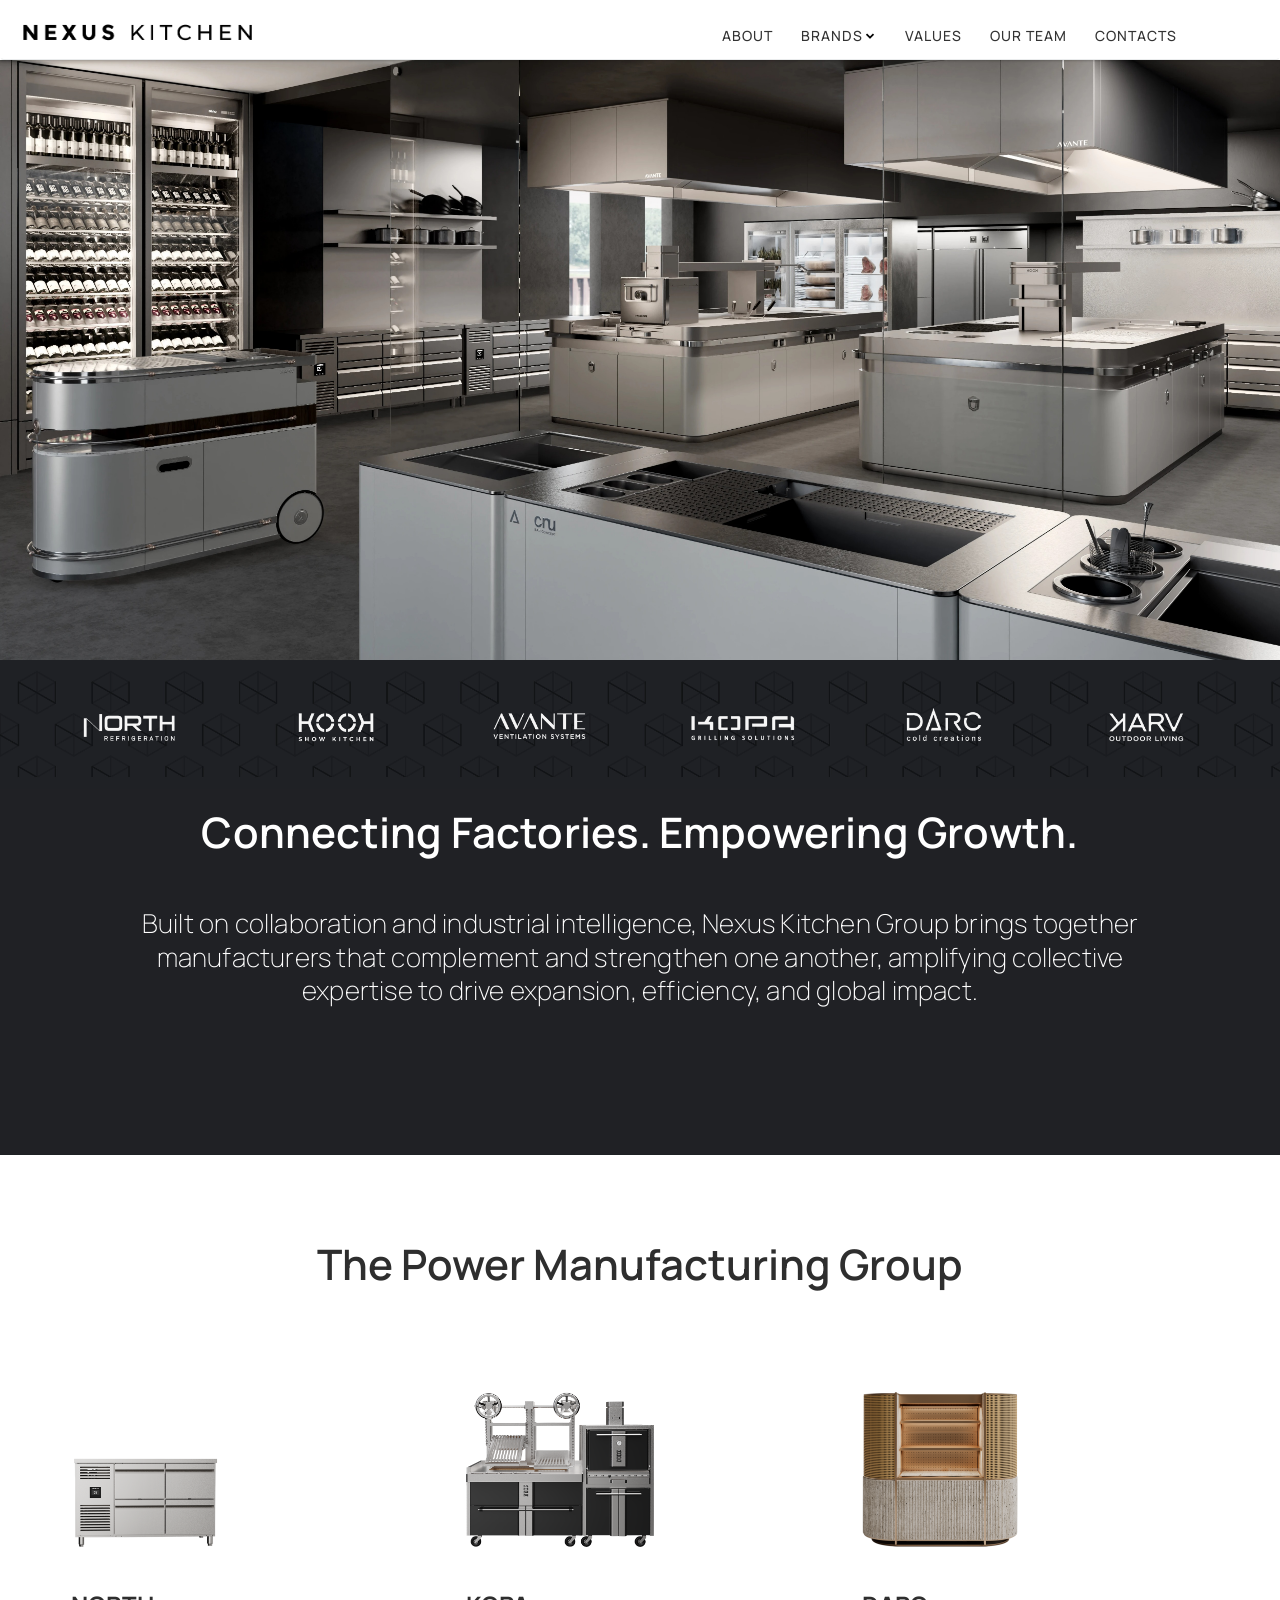
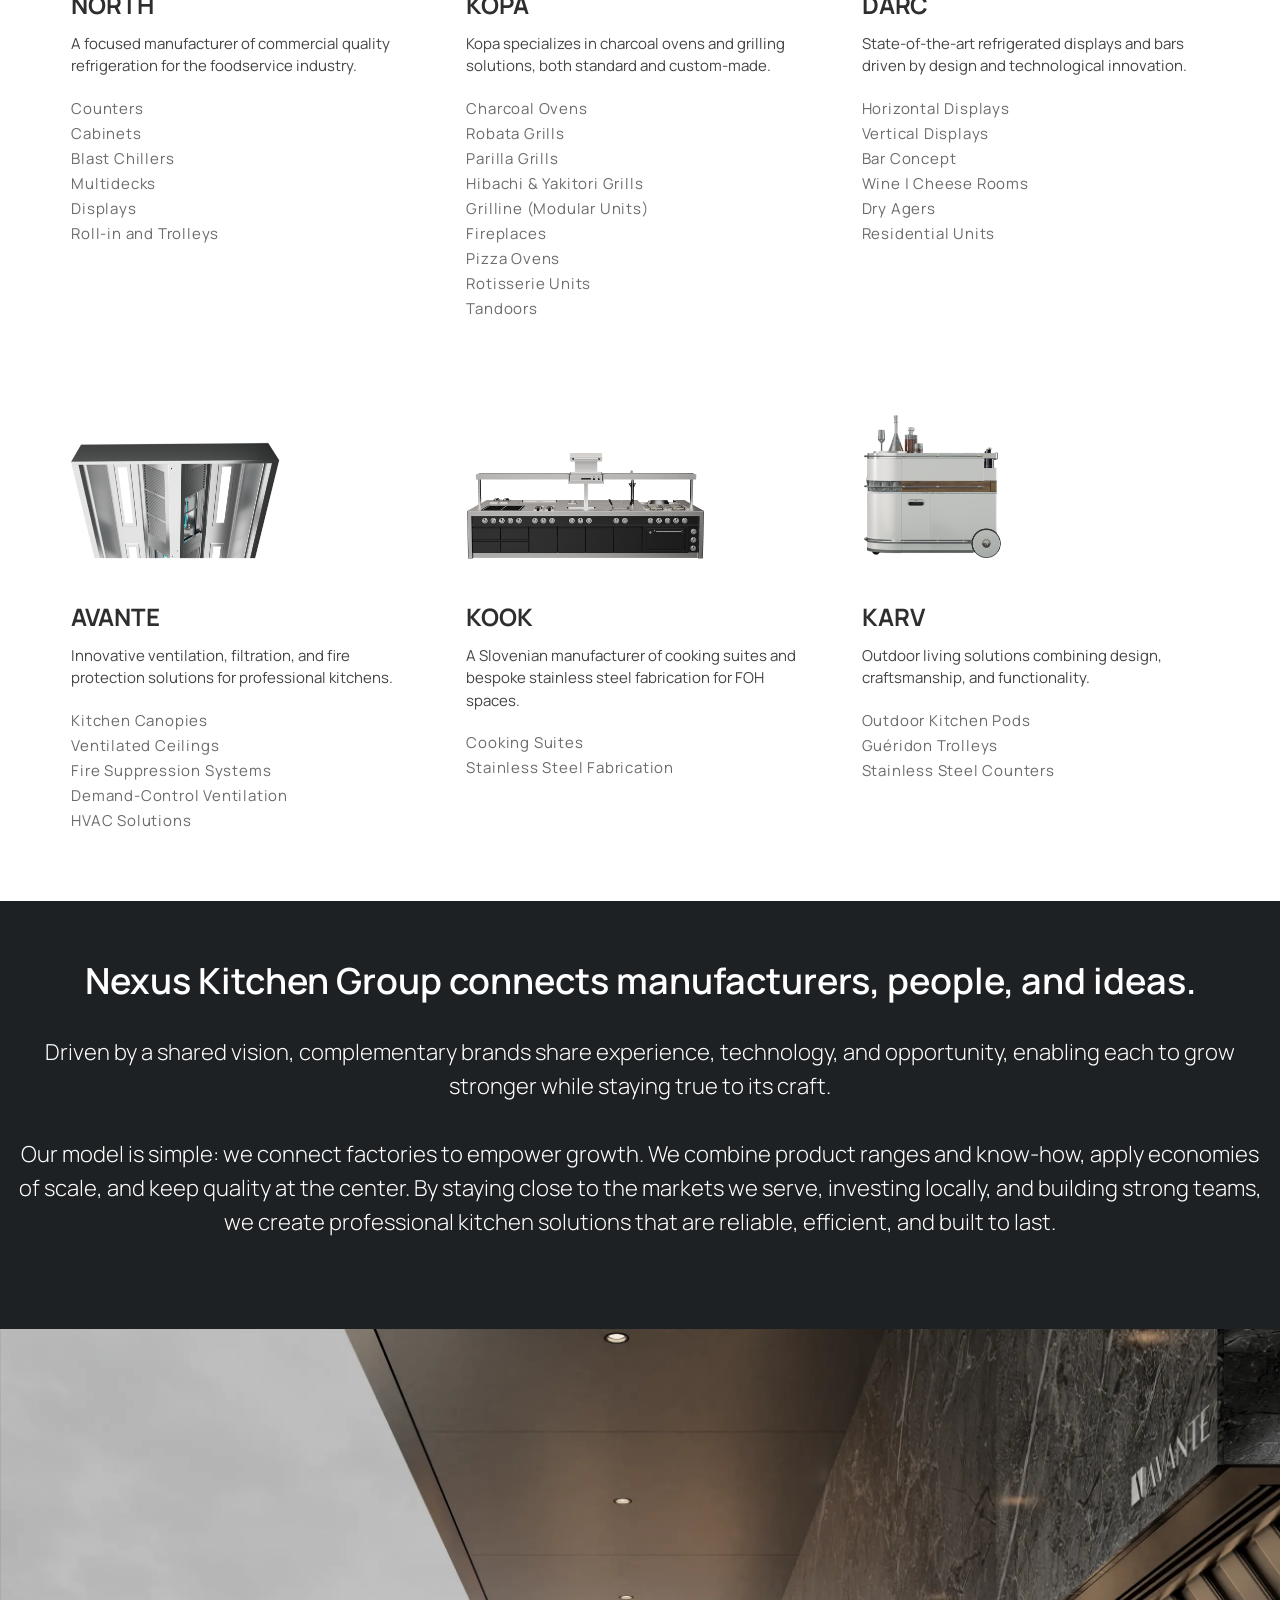
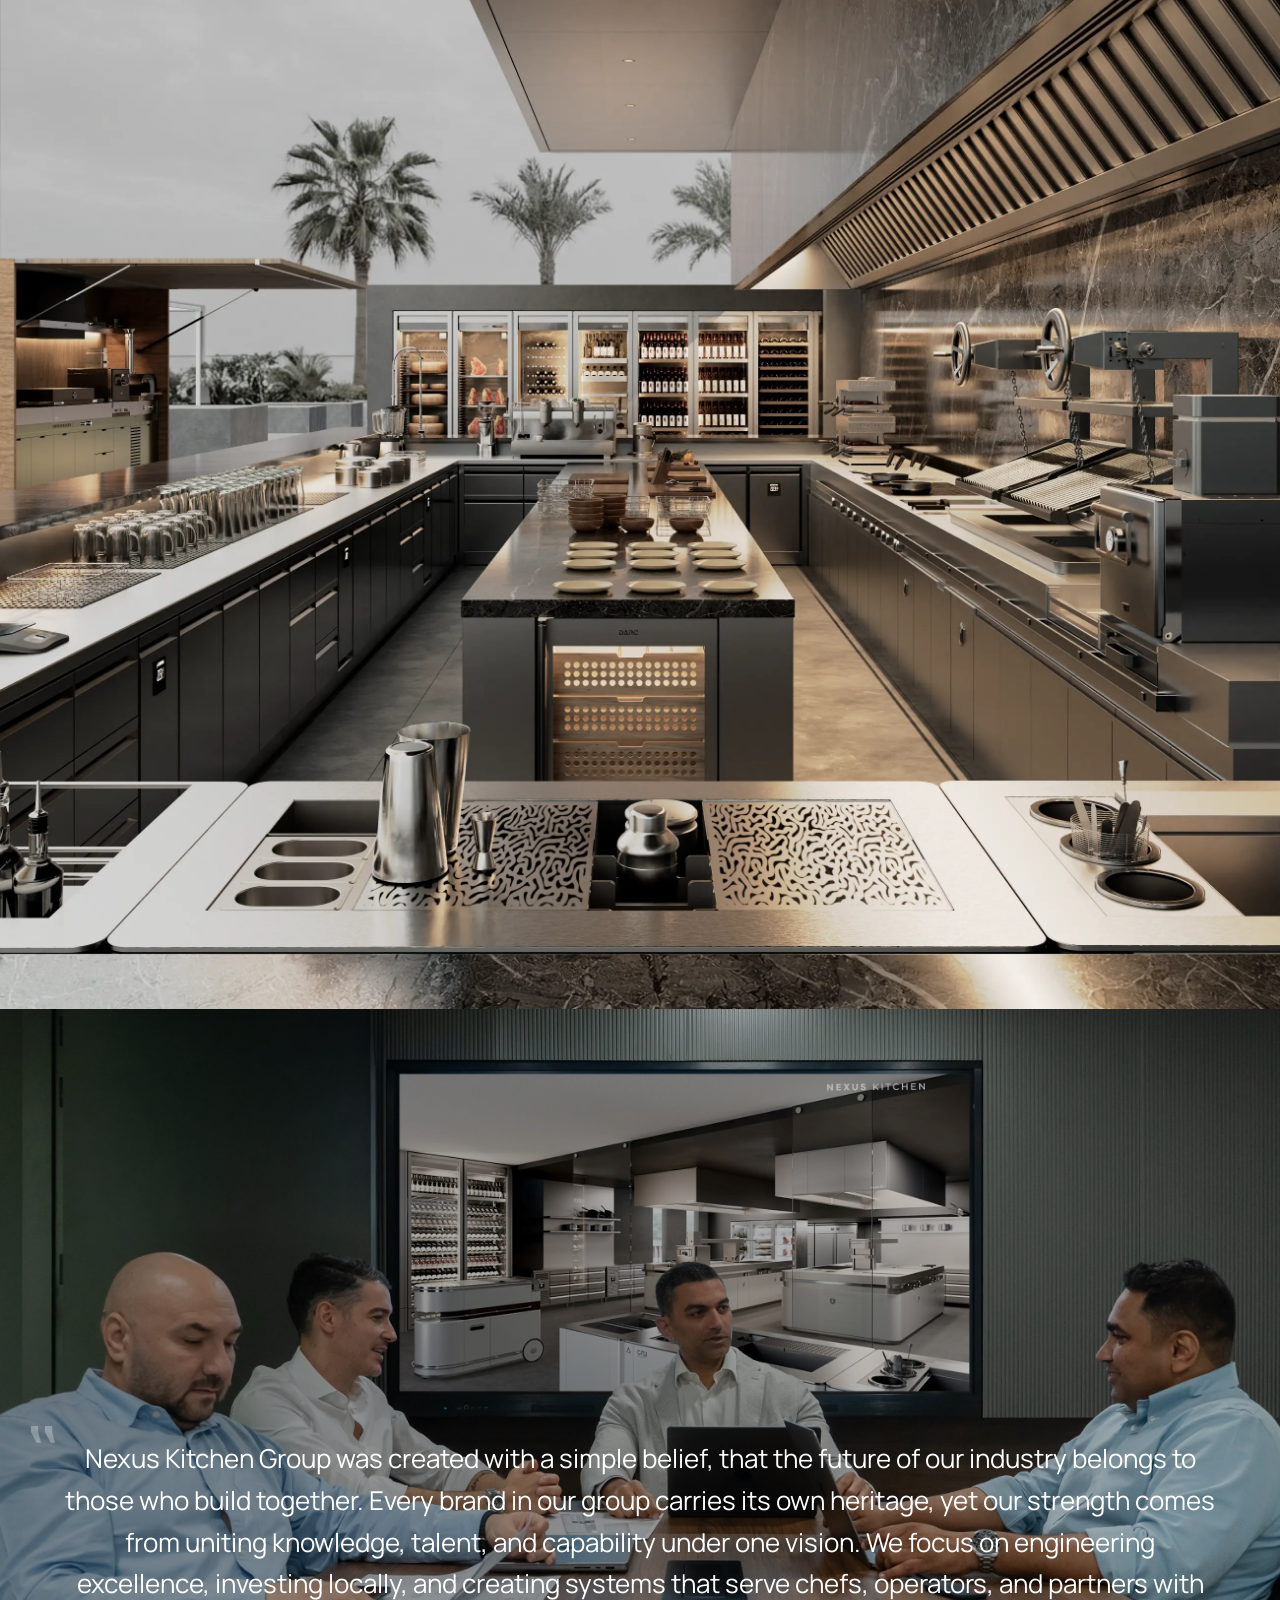
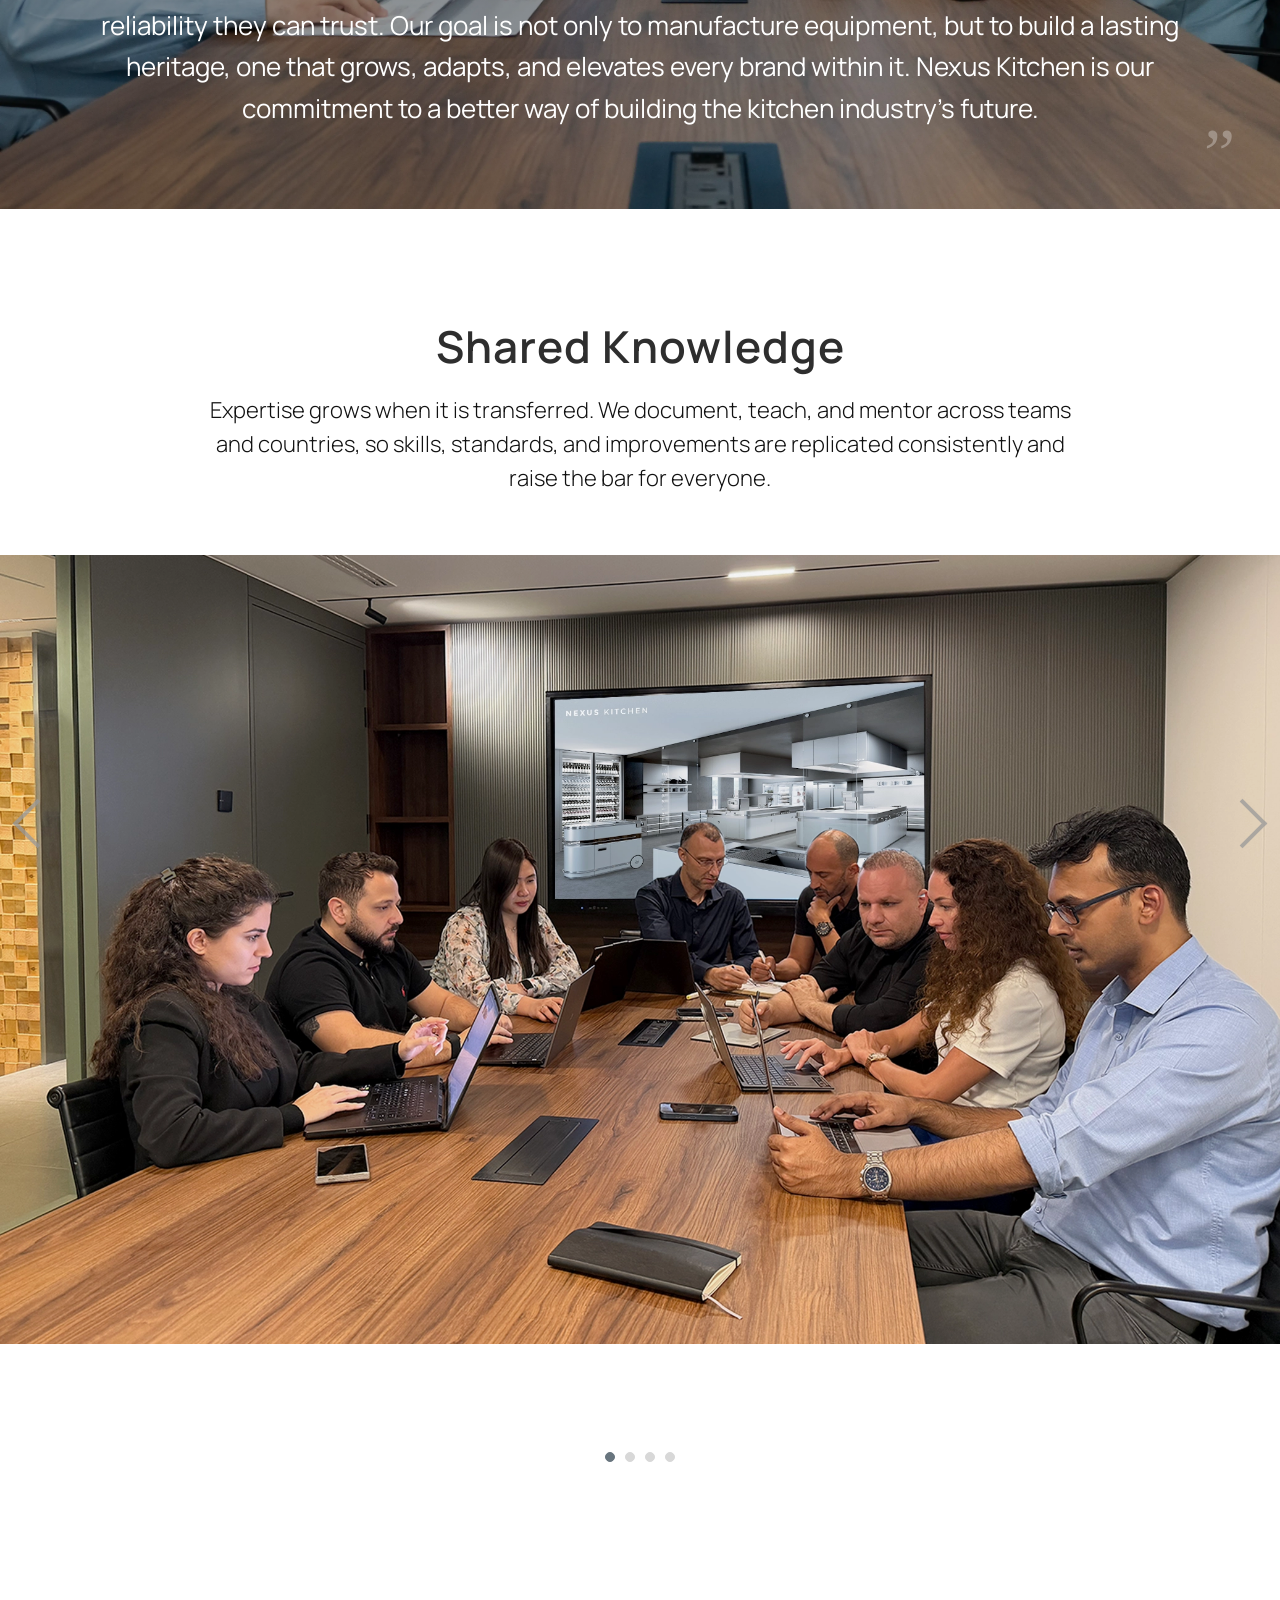
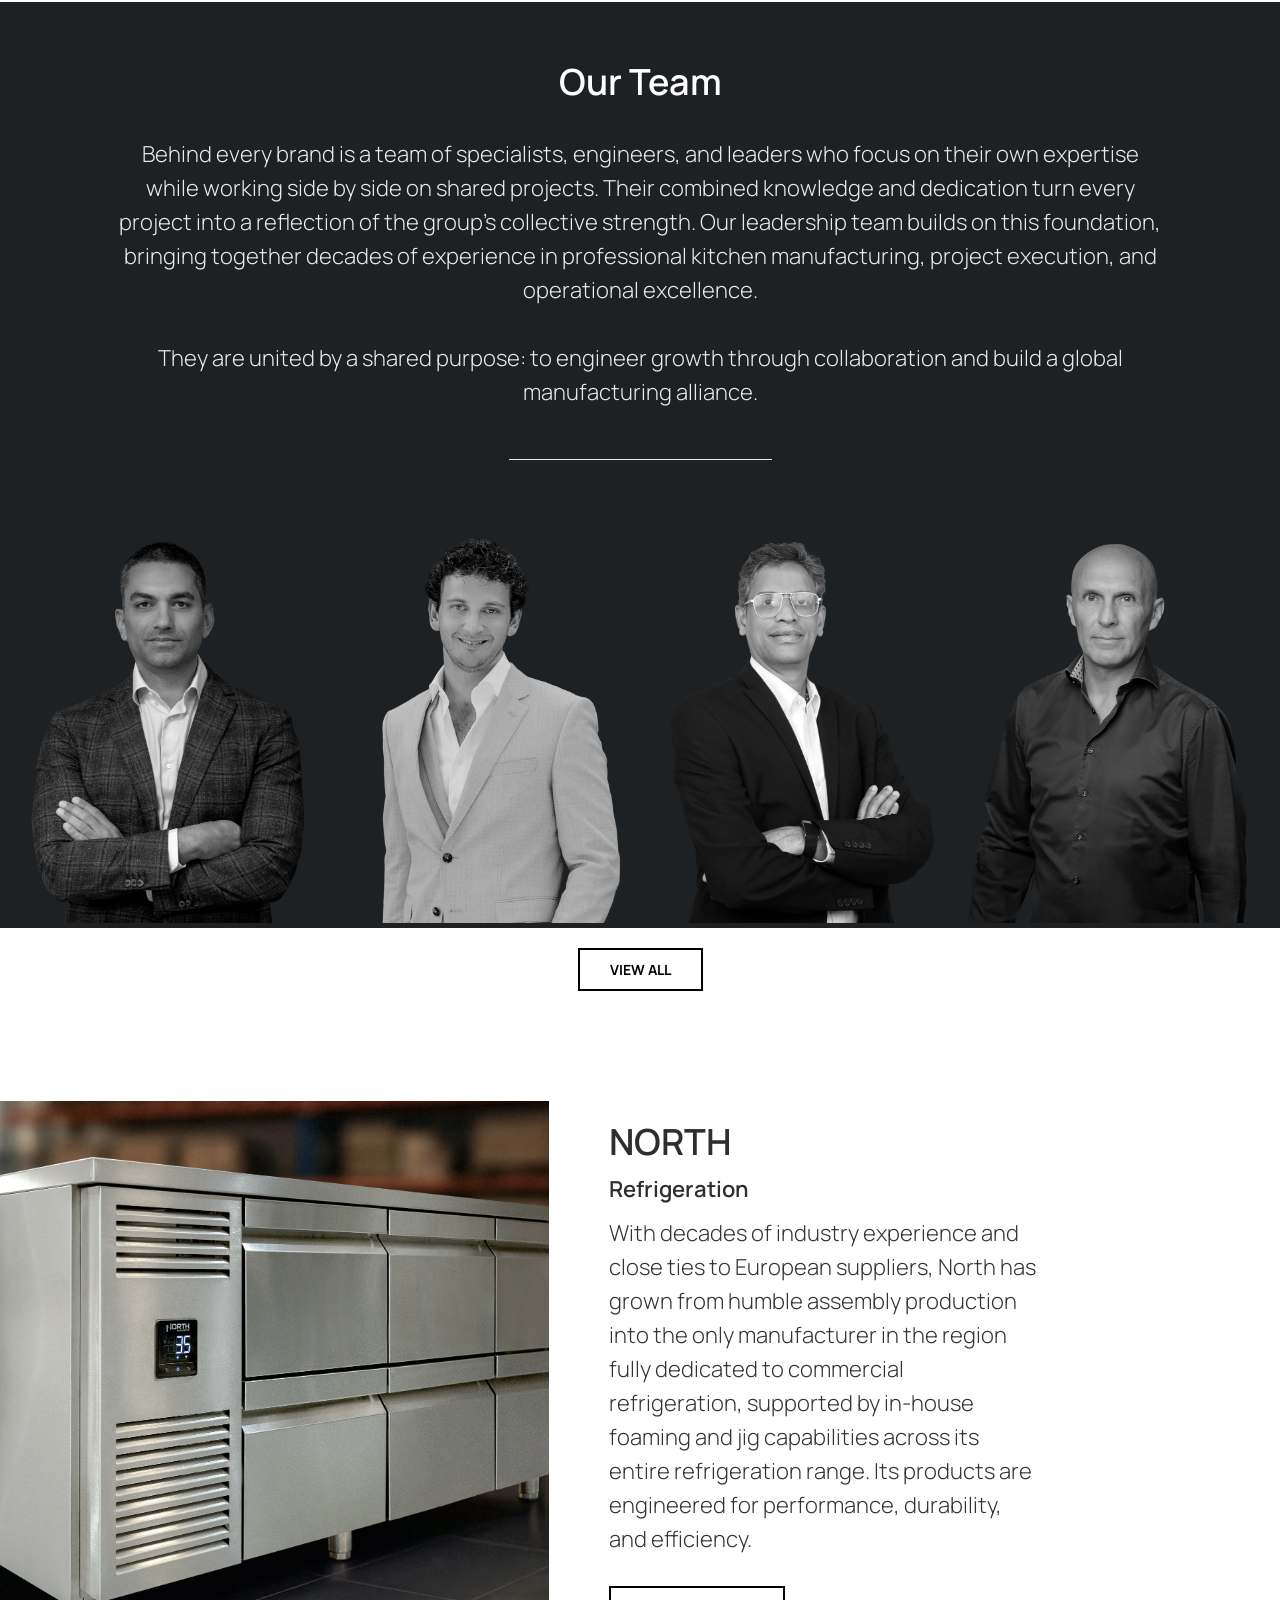
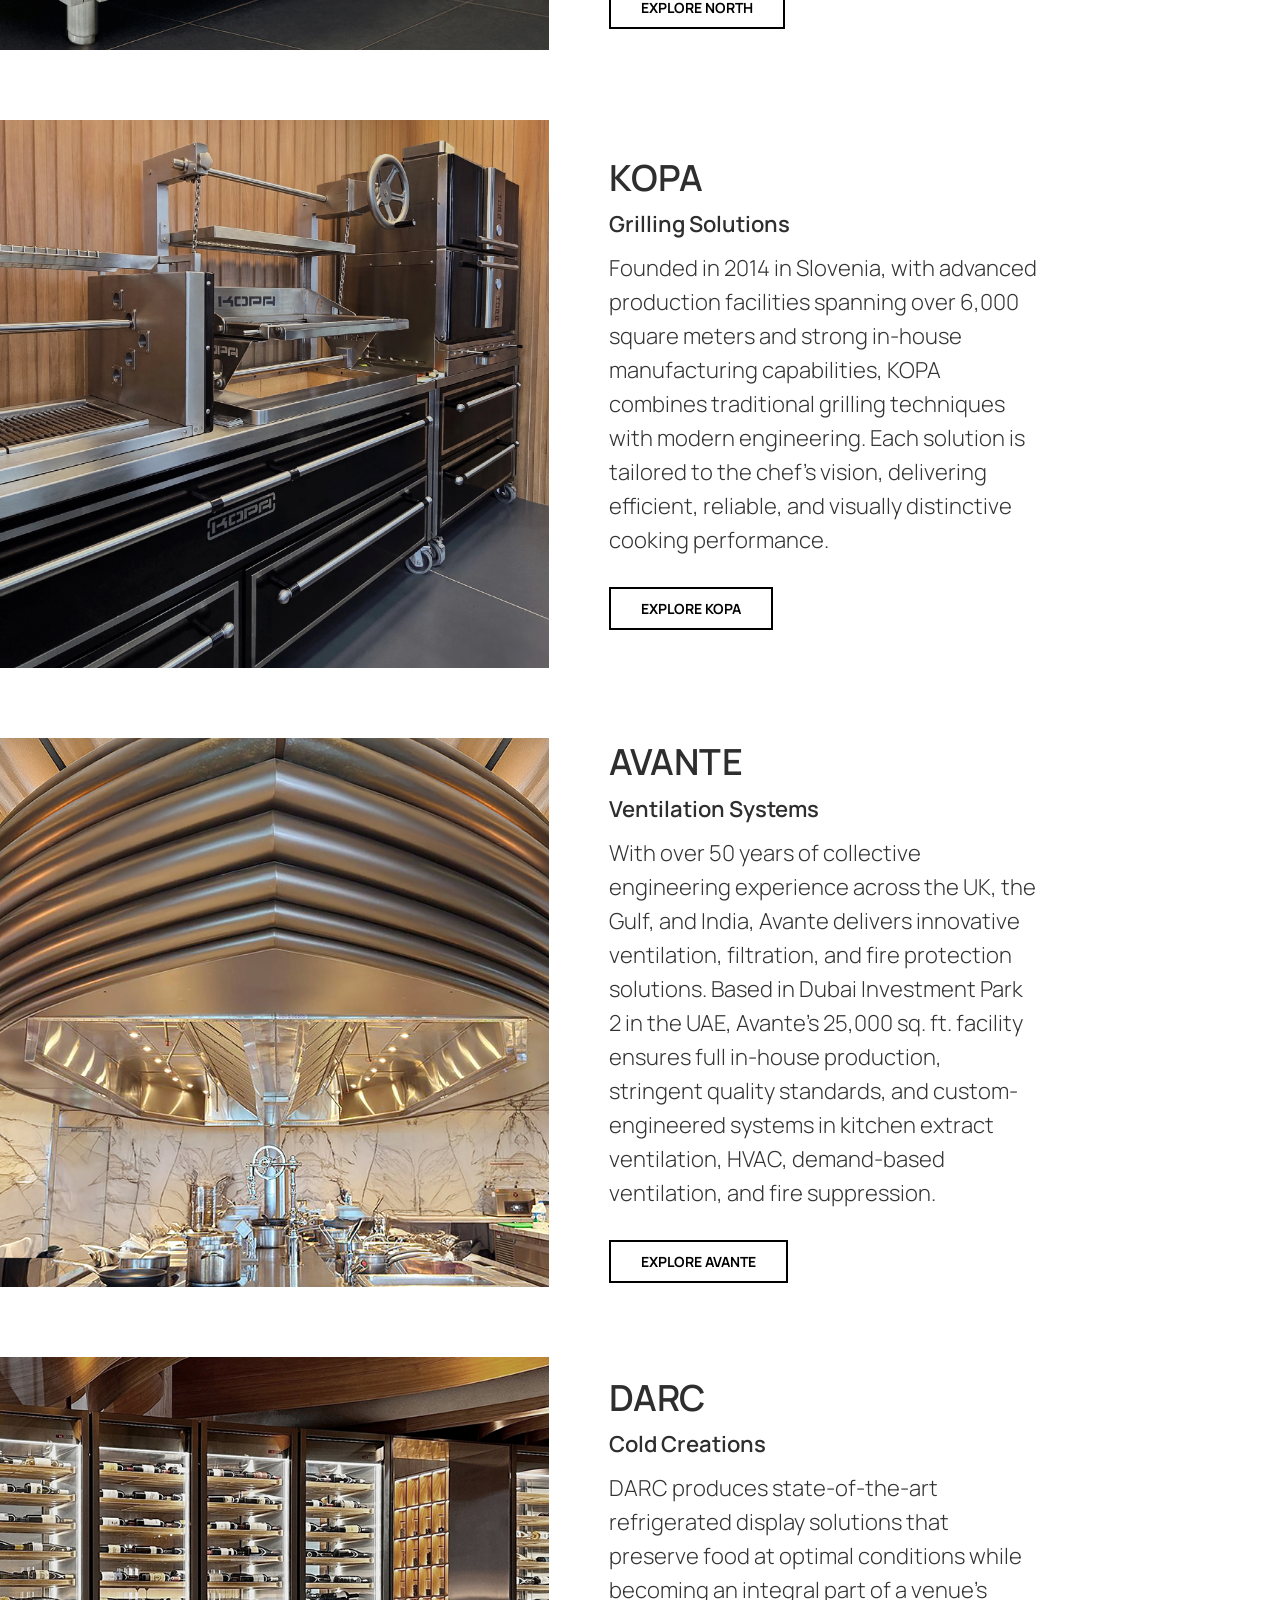
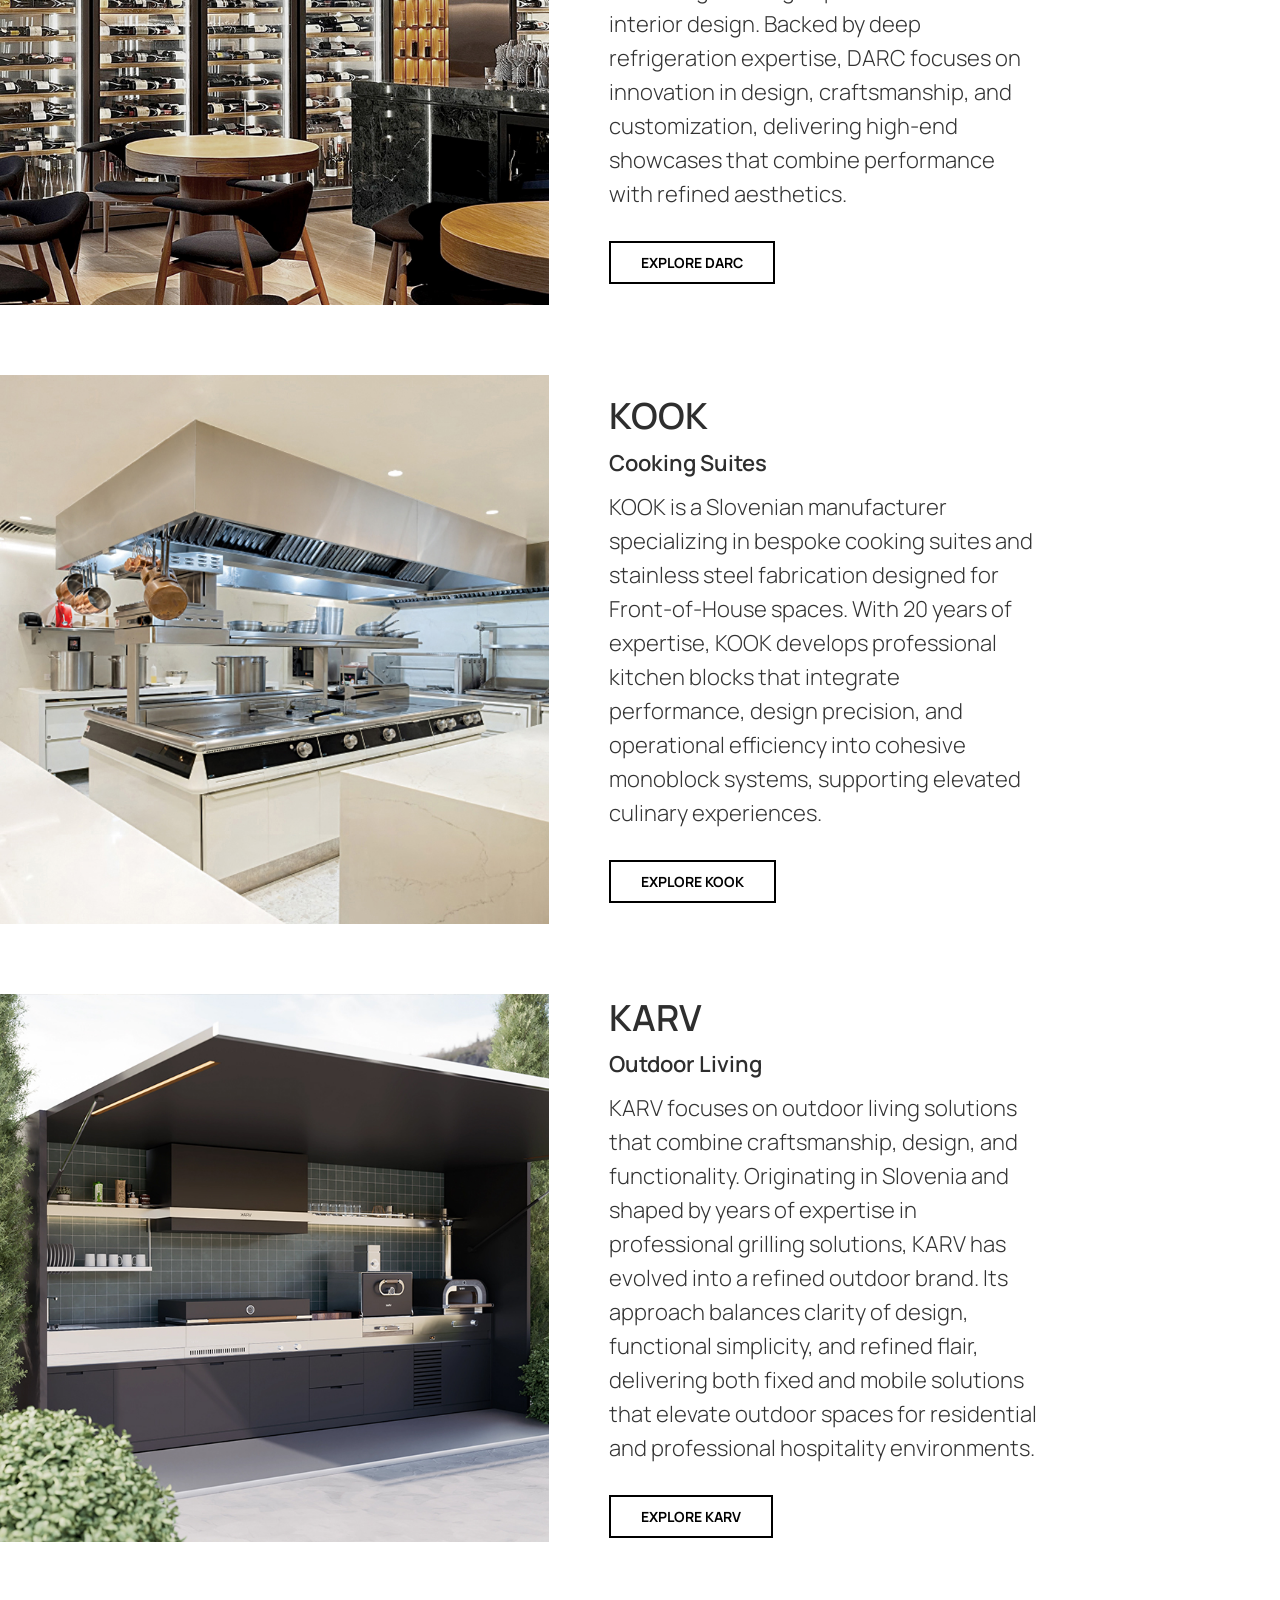
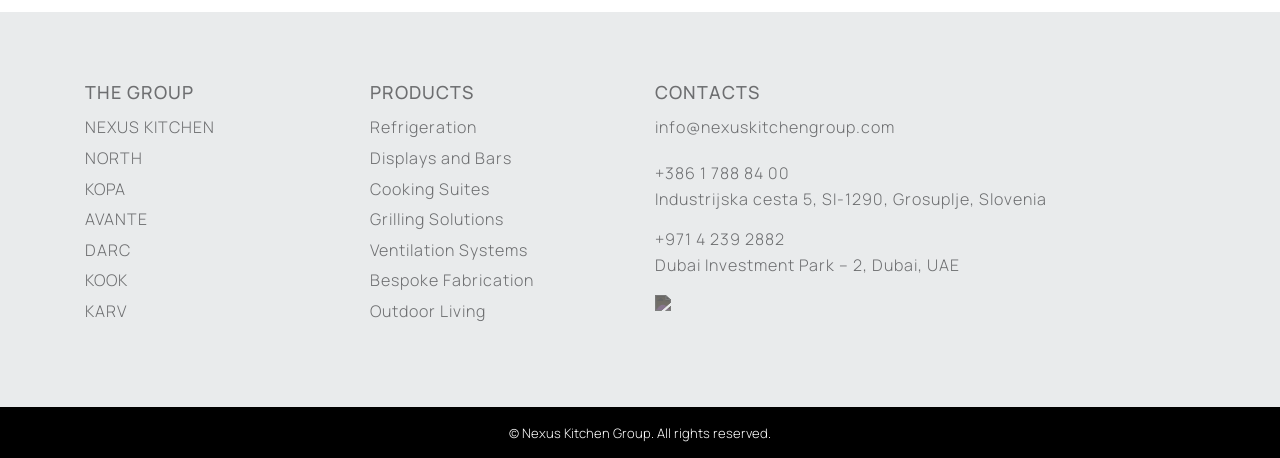
==== index.html @ 64ce635d "Initial commit" ====
<!DOCTYPE html>
<html lang="en">

<head>
  <meta charset="utf-8" />
  <meta name="viewport" content="width=device-width, initial-scale=1" />
  <meta name="format-detection" content="telephone=no">
  <title>Nexus Kitchen Group</title>
  <link rel="icon" type="image/x-icon" href="/favicon.ico">
  <link rel="icon" type="image/png" sizes="32x32" href="/favicon-32x32.png">
  <link rel="icon" type="image/png" sizes="192x192" href="/favicon-192x192.png">
  <link rel="apple-touch-icon" href="/apple-touch-icon.png">

  <link rel="stylesheet" href="css/styles-en.css">
  <link rel="stylesheet" href="css/index.css">
  <link rel="stylesheet" href="css/navbar.css">
  <link href="css/team.css" media="screen" rel="stylesheet" type="text/css">

  <link rel="preconnect" href="https://fonts.googleapis.com">
  <link rel="preconnect" href="https://fonts.gstatic.com" crossorigin>
  <link href="https://fonts.googleapis.com/css2?family=Manrope:wght@200..800&display=swap" rel="stylesheet">
  <link href='https://unpkg.com/boxicons@2.0.7/css/boxicons.min.css' rel='stylesheet'>
  <link rel="stylesheet" href="https://cdnjs.cloudflare.com/ajax/libs/font-awesome/6.4.0/css/all.min.css">

  <!-- Flickity CSS -->
  <link rel="stylesheet" href="https://unpkg.com/flickity@2/dist/flickity.min.css">
</head>

<body>

  <!-- header -->
  <nav>
    <div class="navbar">

      <div class="logo"><a href="#"><img class="main-logo" src="src/logo-n.png"></a></div>
      <i class='bx bx-menu'></i>
      <div class="nav-links">
        <div class="sidebar-logo">
          <span class="logo"><img src="src/logo-n.png" width="200px"></span>
          <i class='bx bx-x'></i>
        </div>
        <ul class="links align-center">
          <li><a href="#about">ABOUT</a></li>
          <li>
            <a href="#" class="">BRANDS</a>
            <i class='bx bxs-chevron-down js-arrow arrow '></i>
            <ul class="js-sub-menu sub-menu">
              <li><a href="#brands">OVERVIEW</a></li>
              <li><a href="#north-card">NORTH</a></li>
              <li><a href="#kopa-card">KOPA</a></li>
              <li><a href="#avante-card">AVANTE</a></li>
              <li><a href="#darc-card">DARC</a></li>
              <li><a href="#kook-card">KOOK</a></li>
              <li><a href="#karv-card">KARV</a></li>
            </ul>
          </li>
          <li><a href="#values">VALUES</a></li>
          <li><a href="#expertise">OUR TEAM</a></li>
          <li><a href="#contact">CONTACTS</a></li>
        </ul>
      </div>
    </div>
  </nav>

  <!-- HERO -->
  <section class="hero">
    <img src="./src/landing nexus 1.webp" alt="" class="hero-img">
  </section>

  <!-- LOGOS -->
  <div class="hero-logos">
    <a href="http://northrefrigeration.com/" target="_blank">
      <span class="logo-box"><img src="./src/north-w.png" alt="North"></span>
    </a>
    <a href="http://kookpro.com/" target="_blank">
      <span class="logo-box"><img src="./src/kook-w.png" alt="Kook"></span></a>
    <a href="http://avanteuae.com/" target="_blank">
      <span class="logo-box"><img src="./src/avante-w.png" alt="Avante"></span>
    </a>
    <a href="http://kopaoven.com/" target="_blank">
      <span class="logo-box"><img src="./src/kopa-w.png" alt="Kopa"></span>
    </a>

    <a href="http://darcrefrigeration.com/" target="_blank">
      <span class="logo-box"><img src="./src/darc-w.png" alt="Darc"></span></a>
    <a href="http://karvoutdoorliving.com/" target="_blank">
      <span class="logo-box"><img src="./src/karv-w.png" alt="Karv"></span></a>
  </div>

  <!-- Definer + paragraph -->
  <section class="intro">
    <h1>
      <div style="display: flex; flex-direction: column; align-items: center;">
        <!-- <p style="text-align: center;">&nbsp;</p> -->
        <!-- TODO: hero-margin -->

        <h2 class="brand-slogan">
          <span class="brand-slogan__line">Connecting Factories.</span>
          <span class="brand-slogan__line">Empowering Growth.</span>
        </h2>

        <p class="collaboration-divider">&nbsp;</p>

        <p style="text-align: center;" class="connecting-class">
        <div class="funnel-container">
          <!-- Invisible spacers -->
          <div class="shape-left"></div>
          <div class="shape-right"></div>

          <!-- Content -->
          <p class="funnel-text">
            Built on collaboration and industrial intelligence, Nexus Kitchen Group brings together manufacturers that
            complement and strengthen one another, amplifying collective expertise to drive expansion, efficiency, and
            global impact.
          </p>
        </div>

        </p>

        <p style="text-align: center; margin-bottom: 0px;">&nbsp;</p>
      </div>
  </section>

  <!-- DIVIDER -->
  <div class="empty-space light"></div>

  <!-- BRANDS -->
  <section id="brands" class="brands">
    <div class="wrap">
      <h2 class="section-title">
        The Power Manufacturing Group
      </h2>

      <div class="cards">
        <!-- NORTH -->
        <article class="card">
          <a href="http://northrefrigeration.com/" target="_blank">
            <div class="product-box">
              <!-- <img src="./src/north-1.png" class="product" alt="North product"> -->
              <img src="./src/left-aligned/north left.webp" class="product" alt="North product">

            </div>
          </a>

          <div class="card-details">
            <a href="http://northrefrigeration.com/" target="_blank">
              <h3 class="area-title">NORTH</h3>
            </a>
            <div class="area-content">
              <p class="desc">A focused manufacturer of commercial quality refrigeration for the foodservice industry.

              </p>
              <p class="brand-lines">
                <span>Counters</span>
                <span>Cabinets</span>
                <span>Blast Chillers</span>
                <span>Multidecks</span>
                <span>Displays</span>
                <span>Roll-in and Trolleys</span>
              </p>
            </div>
          </div>

        </article>

        <!-- KOPA -->
        <article class="card">
          <a href="http://kopaoven.com/" target="_blank">
            <div class="product-box">
              <img src="./src/left-aligned/kopa left.webp" class="product" alt="Kopa product">
            </div>
          </a>
          <div class="card-details">
            <a href="http://kopaoven.com/" target="_blank">
              <h3 class="area-title">KOPA</h3>
            </a>
            <div class="area-content">
              <p class="desc">Kopa specializes in charcoal ovens and grilling solutions, both standard and custom-made.
              </p>
              <p class="brand-lines">
                <span>Charcoal Ovens</span>
                <span>Robata Grills</span>
                <span>Parilla Grills</span>
                <span>Hibachi &amp; Yakitori Grills</span>
                <span>Grilline (Modular Units)</span>
                <span>Fireplaces</span>
                <span>Pizza Ovens</span>
                <span>Rotisserie Units</span>
                <span>Tandoors</span>
              </p>
            </div>
          </div>
        </article>

        <!-- DARC -->
        <article class="card">
          <a href="http://darcrefrigeration.com/" target="_blank">
            <div class="product-box">
              <img src="./src/left-aligned/darc left.webp" class="product" alt="Darc product">
            </div>
          </a>
          <div class="card-details">
            <a href="http://darcrefrigeration.com/" target="_blank">
              <h3 class="area-title">DARC</h3>
            </a>
            <div class="area-content">
              <p class="desc">State-of-the-art refrigerated displays and bars driven by design and technological
                innovation.</p>
              <p class="brand-lines">
                <span>Horizontal Displays</span>
                <span>Vertical Displays</span>
                <span>Bar Concept</span>
                <span>Wine | Cheese Rooms</span>
                <span>Dry Agers</span>
                <span>Residential Units</span>
              </p>
            </div>
          </div>
        </article>

        <!-- AVANTE -->
        <article class="card">
          <a href="http://avanteuae.com/" target="_blank">
            <div class="product-box">
              <img src="./src/left-aligned/avante left.webp" class="product" alt="Avante product">
            </div>
          </a>
          <div class="card-details">
            <a href="http://avanteuae.com/" target="_blank">
              <h3 class="area-title">AVANTE</h3>
            </a>
            <div class="area-content">
              <p class="desc">Innovative ventilation, filtration, and fire protection solutions for professional
                kitchens.</p>
              <p class="brand-lines">
                <span>Kitchen Canopies</span>
                <span>Ventilated Ceilings</span>
                <span>Fire Suppression Systems</span>
                <span>Demand-Control Ventilation</span>
                <span>HVAC Solutions</span>
              </p>
            </div>
          </div>
        </article>

        <!-- KOOK -->
        <article class="card">
          <a href="http://kookpro.com/" target="_blank">
            <div class="product-box">
              <img src="./src/left-aligned/kook left.webp" class="product" alt="Kook product">
            </div>
          </a>
          <div class="card-details">
            <a href="http://kookpro.com/" target="_blank">
              <h3 class="area-title">KOOK</h3>
            </a>
            <div class="area-content">
              <p class="desc">A Slovenian manufacturer of cooking suites and bespoke stainless steel fabrication for FOH
                spaces.</p>
              <p class="brand-lines">
                <span>Cooking Suites</span>
                <span>Stainless Steel Fabrication</span>
              </p>
            </div>
          </div>
        </article>

        <!-- KARV -->
        <article class="card">
          <a href="http://karvoutdoorliving.com/" target="_blank">
            <div class="product-box">
              <img src="./src/left-aligned/karv left.webp" class="product" alt="Karv product">
            </div>
          </a>
          <div class="card-details">
            <a href="http://karvoutdoorliving.com/" target="_blank">
              <h3 class="area-title">KARV</h3>
            </a>
            <div class="area-content">
              <p class="desc">Outdoor living solutions combining design, craftsmanship, and functionality.</p>
              <p class="brand-lines">
                <span>Outdoor Kitchen Pods</span>
                <span>Guéridon Trolleys</span>
                <span>Stainless Steel Counters</span>
              </p>
            </div>
          </div>
        </article>

      </div>
    </div>
  </section>

  <div class="content">

    <!-- DIVIDER -->
    <div class="empty-space light"></div>

    <!-- ABOUT -->
    <div id="about" class="pimcore_area_text-left-image-full-tablet pimcore_area_content ">
      <section class="area-text-left-image">
        <div class="image-left   dark full-tablet">

          <div class="about-container">
            <!-- desktop image -->
            <div class="about-image">
              <img alt="" title="" src="about-2.webp" srcset="about-2.webp 1x, about-2.webp 2x">
            </div>
            <div class="about-content-2">
              <h3 class="about-title">Nexus Kitchen Group connects manufacturers, people, and ideas.</h3>
              <p class="lede">Driven by a shared vision, complementary brands share experience, technology, and
                opportunity, enabling each to grow stronger while staying true to its craft.

                <br>

                <br>

                Our model is simple: we connect factories to empower growth. We combine product ranges and know-how,
                apply economies of scale, and keep quality at the center. By staying close to the markets we serve,
                investing locally, and building strong teams, we create professional kitchen solutions that are
                reliable, efficient, and built to last.
              </p>

            </div>
          </div>

        </div>
      </section>
    </div>

    <!-- CEO MESSAGE -->
    <section class="ceo-hero-section">
      <!-- 1. The Background Layer -->
      <div class="ceo-hero-bg">
        <img src="src/ceo-msg.webp" alt="Hassan Anouti - Nexus Kitchen Group CEO">
        <!-- The Scrim: Dark overlay to make text readable -->
        <div class="ceo-hero-overlay"></div>
      </div>

      <!-- 2. The Content Layer -->
      <div class="ceo-msg-content">
        <p>
          Nexus Kitchen Group was created with a simple belief, that the future of our industry belongs to those who
          build together. Every brand in our group carries its own heritage, yet our strength comes from uniting
          knowledge, talent, and capability under one vision. We focus on engineering excellence, investing locally,
          and creating systems that serve chefs, operators, and partners with reliability they can trust. Our goal is
          not only to manufacture equipment, but to build a lasting heritage, one that grows, adapts, and elevates
          every brand within it. Nexus Kitchen is our commitment to a better way of building the kitchen industry’s
          future.
        </p>

        <!-- <div class="ceo-msg-footer">
      <p>Hassan Anouti</p>
      <p>Group CEO</p>
    </div> -->
      </div>
    </section>

    <!-- VALUES & PHILOSOFY-->
    <div id="values" class="pimcore_area_gallery-carousel pimcore_area_content ">
      <section class="area-gallery-carousel">
        <div id="gallery-carousel-69161a290386d" class="gallery slides">

          <div id="collaboration" class="item">
            <div class="pimcore_area_text-image-full-width pimcore_area_content ">
              <section class="area-text-image-full ">
                <div class="row">
                  <div class="container">

                    <div class="col-xs-12 text-wrapper">
                      <h2 class="slider-title">
                        Collaboration

                      </h2>
                      <div class="collaboration-paragraph">
                        <p class="slider-paragraph">
                          We connect complementary strengths, align roadmaps, and share what works.
                          Openness accelerates progress, reduces duplication,
                          and lets each brand focus on what it does best, while the whole system moves forward together.
                        </p>

                      </div>
                      <div class="col-xs-12 image-wrapper">
                        <picture data-alt="" data-default-src="src/collaboration.webp">
                          <source srcset="src/collaboration.webp 2x" media="(max-width: 768px)" type="image/webp">
                          <source srcset="src/collaboration.webp 2x" media="(max-width: 768px)" type="image/jpeg">
                          <source srcset="src/collaboration.webp 1x" type="image/webp">
                          <source srcset="src/collaboration.webp 1x, src/collaboration.webp 2x" type="image/jpeg">
                          <img alt="" title="" src="src/collaboration.webp">
                        </picture>
                      </div>
                    </div>
                  </div>
              </section>
            </div>
          </div>

          <div id="shared-knowledge" class="item">
            <div class="pimcore_area_text-image-full-width pimcore_area_content ">
              <section class="area-text-image-full ">
                <div class="row">
                  <div class="container">
                    <div class="col-xs-12 text-wrapper">
                      <h2 class="slider-title">Shared Knowledge

                      </h2>
                      <div class="collaboration-paragraph">
                        <p class="slider-paragraph">
                          Expertise grows when it is transferred. We document, teach,

                          and mentor across teams and countries, so skills, standards, and improvements

                          are replicated consistently and raise the bar for everyone.

                        </p>
                      </div>
                      <!-- <span class="button"><a href="https://www.thenicekitchen.com/en/Tecnologia" type="internal">TNK
                          technology</a></span> -->
                    </div>
                    <div class="col-xs-12 image-wrapper">
                      <picture data-alt="" data-default-src="src/knowledge.webp">
                        <source srcset="src/knowledge.webp 2x" media="(max-width: 768px)" type="image/webp">
                        <source srcset="src/knowledge.webp 2x" media="(max-width: 768px)" type="image/jpeg">
                        <source srcset="src/knowledge.webp 1x" type="image/webp">
                        <source srcset="src/knowledge.webp 1x, src/knowledge.webp 2x" type="image/jpeg">
                        <img alt="" title="" src="src/knowledge.webp">
                      </picture>
                    </div>
                  </div>
                </div>
              </section>
            </div>
          </div>

          <div id="craftsmanship" class="item">
            <div class="pimcore_area_text-image-full-width pimcore_area_content ">
              <section class="area-text-image-full ">
                <div class="row">
                  <div class="container">
                    <div class="col-xs-12 text-wrapper">
                      <h2 class="slider-title">Future Factories Vision
                      </h2>
                      <div class="collaboration-paragraph">
                        <p class="slider-paragraph">
                          We plan and invest for tomorrow by building production closer to our markets.
                          Local factories reduce transport, strengthen supply resilience, and develop skilled teams,
                          supported by digital solutions, smarter energy use, and infrastructure designed to scale.
                        </p>
                      </div>
                    </div>
                    <div class="col-xs-12 image-wrapper">
                      <picture data-alt="" data-default-src="src/craftsmanship.jpg">
                        <source srcset="src/craftsmanship.jpg 2x" media="(max-width: 768px)" type="image/webp">
                        <source srcset="src/craftsmanship.jpg 2x" media="(max-width: 768px)" type="image/jpeg">
                        <source srcset="src/craftsmanship.jpg 1x" type="image/webp">
                        <source srcset="src/craftsmanship.jpg 1x, src/craftsmanship.jpg 1x" type="image/jpeg">
                        <img alt="" title="" src="src/craftsmanship.jpg" style="width: 100%; height: auto;">
                      </picture>
                    </div>
                  </div>
                </div>
              </section>
            </div>
          </div>

          <!-- <div id="factories" class="item">
            <div class="pimcore_area_text-image-full-width pimcore_area_content ">
              <section class="area-text-image-full ">
                <div class="row">
                  <div class="container">
                    <div class="col-xs-12 text-wrapper">
                      <h2 class="slider-title">Future Factories Vision</h2>
                      <div class="collaboration-paragraph">
                        <p class="slider-paragraph">
                            We plan and invest for tomorrow by building production closer to our markets. 
                            Local factories reduce transport, strengthen supply resilience, and develop skilled teams, supported by digital solutions, smarter energy use, and infrastructure designed to scale.       
                        </p>
                      </div>
                    </div>
                    <div class="col-xs-12 image-wrapper">
                      <picture data-alt="" data-default-src="src/factory.webp">
                        <source srcset="src/factory.webp 2x" media="(max-width: 768px)" type="image/webp">
                        <source srcset="src/factory.webp 2x" media="(max-width: 768px)" type="image/jpeg">
                        <source srcset="src/factory.webp 1x" type="image/webp">
                        <source srcset="src/factory.webp 1x, src/factory.webp 2x" type="image/jpeg">
                        <img alt="" title="" src="src/factory.webp">
                      </picture>
                    </div>
                  </div>
                </div>
              </section>
            </div>
          </div>
  
 -->


          <div id="sustainability" class="item">
            <div class="pimcore_area_text-image-full-width pimcore_area_content ">
              <section class="area-text-image-full ">
                <div class="row">
                  <div class="container">
                    <div class="col-xs-12 text-wrapper">
                      <h2 class="slider-title">Sustainability

                      </h2>
                      <div class="collaboration-paragraph">
                        <p class="slider-paragraph">
                          We aim to reduce waste and miles, prioritize durable engineering, and build supply closer to
                          demand.
                          Local production, efficient logistics,
                          and long-life products are the foundation for responsible growth.
                        </p>
                      </div>

                    </div>
                    <div class="col-xs-12 image-wrapper">
                      <picture data-alt="" data-default-src="src/sustainability.jpg">
                        <source srcset="src/sustainability.jpg 1x" media="(max-width: 768px)" type="image/webp">
                        <source srcset="src/sustainability.jpg 1x" media="(max-width: 768px)" type="image/jpeg">
                        <source srcset="src/sustainability.jpg 1x" type="image/webp">
                        <source srcset="src/sustainability.jpg 1x, src/sustainability.jpg 1x" type="image/jpeg">
                        <img alt="" title="" src="src/sustainability.jpg" style="width: 100%; height: auto;">
                      </picture>
                    </div>
                  </div>
                </div>
              </section>
            </div>
          </div>

        </div>
      </section>
    </div>

    <!-- DIVIDER -->
    <div class="empty-space light md-divider"></div>
    <div class="empty-space light md-divider"></div>

    <!-- Our Team -->
    <div id="team" class="team-section">
      <section id="expertise" class="expertise">
        <div class="wrap">
         <h3 class="about-title align-center">Our Team</h3>
 
          <p class="lede align-center" style="margin-bottom: 0px;">Behind every brand is a team of specialists, engineers, and leaders who focus on their own expertise while
            working side by side on shared projects. Their combined knowledge and dedication turn every project into a
            reflection of the group’s collective strength.
            Our leadership team builds on this foundation, bringing together decades of experience in professional
            kitchen
            manufacturing, project execution, and operational excellence.
            <br>
            <br>

            They are united by a shared purpose: to
            engineer
            growth through collaboration and build a global manufacturing alliance.
          </p>

          <div class="line-container">
            <div class="line-divider"></div>
          </div>

        </div>
      </section>

      <div class="team-background">
        <div id="team-grid" class="team-grid">
          <!-- Rendered by JS -->
        </div>
      </div>

      <div class="view-all-container">
        <!-- <button id="toggleTeamBtn" class="view-all-button">View All</button> -->
        <button style="margin-top: 20px;" id="toggleTeamBtn" class="brand-details-button">View All</button>
      </div>
    </div>
  </div>

  <!-- DIVIDER -->
  <div class="empty-space light"></div>

  <!-- BRANDS SECTION  -->
  <div id="north-card" class="brand-container">
    <div class="component">
      <div class="left-section">
        <div class="brand-image-wrapper">
          <img src="src/NORTH.webp" alt="Product showcase">
        </div>
      </div>

      <div class="right-section">
        <div class="right-section-div">
          <h1 class="nexus-brands-title" style="margin-bottom: 0px;">NORTH</h1>
          <h2 class="nexus-brands-subtitle" style="margin-top: 10px;">Refrigeration</h2>
          <p class="details-paragraph">
            With decades of industry experience and close ties to European suppliers, North has
            grown from humble assembly production into the only manufacturer in the region fully
            dedicated to commercial refrigeration, supported by in-house foaming and jig
            capabilities across its entire refrigeration range. Its products are engineered for
            performance, durability, and efficiency.
          </p>
          <div>
            <a href="https://northrefrigeration.com/" target="_blank">
              <button class="brand-details-button">EXPLORE NORTH</button>
            </a>
          </div>
        </div>
      </div>
    </div>
  </div>
  <section class="empty-space light"></section>

  <div id="kopa-card" class="brand-container">
    <div class="component">
      <div class="left-section">
        <div class="brand-image-wrapper">
          <img src="src/KOPA.webp" alt="Product showcase">
        </div>
      </div>

      <div class="right-section">
        <div class="right-section-div">
          <h1 class="nexus-brands-title" style="margin-bottom: 0px;">KOPA</h1>
          <h2 class="nexus-brands-subtitle" style="margin-top: 10px;">Grilling Solutions</h2>
          <p class="details-paragraph">
            Founded in 2014 in Slovenia, with advanced production facilities spanning over 6,000
            square meters and strong in-house manufacturing capabilities, KOPA combines
            traditional grilling techniques with modern engineering. Each solution is tailored to the
            chef’s vision, delivering efficient, reliable, and visually distinctive cooking performance.
          </p>
          <div>
            <a href="https://www.kopaoven.com/" target="_blank">
              <button class="brand-details-button">EXPLORE KOPA</button>
            </a>
          </div>
        </div>
      </div>
    </div>
  </div>
  <section class="empty-space light"></section>

  <div id="avante-card" class="brand-container">
    <div class="component">
      <div class="left-section">
        <div class="brand-image-wrapper">
          <img src="AVANTE.jpg" alt="Product showcase">
        </div>
      </div>

      <div class="right-section">
        <div class="right-section-div">
          <h1 class="nexus-brands-title" style="margin-bottom: 0px;">AVANTE</h1>
          <h2 class="nexus-brands-subtitle" style="margin-top: 10px;">Ventilation Systems</h2>
          <p class="details-paragraph">
            With over 50 years of collective engineering experience across the UK, the Gulf, and
            India, Avante delivers innovative ventilation, filtration, and fire protection solutions.
            Based in Dubai Investment Park 2 in the UAE, Avante’s 25,000 sq. ft. facility ensures full
            in-house production, stringent quality standards, and custom-engineered systems in
            kitchen extract ventilation, HVAC, demand-based ventilation, and fire suppression.
          </p>
          <div>
            <a href="https://avanteuae.com/" target="_blank">
              <button class="brand-details-button">EXPLORE AVANTE</button>
            </a>
          </div>
        </div>
      </div>
    </div>
  </div>
  <section class="empty-space light"></section>

  <div id="darc-card" class="brand-container">
    <div class="component">
      <div class="left-section">
        <div class="brand-image-wrapper">
          <img src="DARC.jpg" alt="Product showcase">
        </div>
      </div>

      <div class="right-section">
        <div class="right-section-div">
          <h1 class="nexus-brands-title" style="margin-bottom: 0px;">DARC</h1>
          <h2 class="nexus-brands-subtitle" style="margin-top: 10px;">Cold Creations</h2>
          <p class="details-paragraph">
            DARC produces state-of-the-art refrigerated display solutions that preserve food at
            optimal conditions while becoming an integral part of a venue’s interior design. Backed
            by deep refrigeration expertise, DARC focuses on innovation in design, craftsmanship,
            and customization, delivering high-end showcases that combine performance with
            refined aesthetics.
          </p>
          <div>
            <a href="https://www.darcrefrigeration.com/" target="_blank">
              <button class="brand-details-button">EXPLORE DARC</button>
            </a>
          </div>
        </div>
      </div>
    </div>
  </div>
  <section class="empty-space light"></section>

  <div id="kook-card" class="brand-container">
    <div class="component">
      <div class="left-section">
        <div class="brand-image-wrapper">
          <img src="KOOK.jpg" alt="Product showcase">
        </div>
      </div>

      <div class="right-section">
        <div class="right-section-div">
          <h1 class="nexus-brands-title" style="margin-bottom: 0px;">KOOK</h1>
          <h2 class="nexus-brands-subtitle" style="margin-top: 10px;">Cooking Suites</h2>
          <p class="details-paragraph">
            KOOK is a Slovenian manufacturer specializing in bespoke cooking suites and stainless steel fabrication
            designed for Front-of-House spaces. With 20 years of expertise, KOOK
            develops professional kitchen blocks that integrate performance, design precision, and
            operational efficiency into cohesive monoblock systems, supporting elevated culinary
            experiences.
          </p>
          <div>
            <a href="https://kookpro.com/" target="_blank">
              <button class="brand-details-button">EXPLORE KOOK</button>
            </a>
          </div>
        </div>
      </div>
    </div>
  </div>
  <section class="empty-space light"></section>

  <div id="karv-card" class="brand-container">
    <div class="component">
      <div class="left-section">
        <div class="brand-image-wrapper">
          <img src="KARV.jpg" alt="Product showcase">
        </div>
      </div>

      <div class="right-section">
        <div class="right-section-div">
          <h1 class="nexus-brands-title" style="margin-bottom: 0px;">KARV</h1>
          <h2 class="nexus-brands-subtitle" style="margin-top: 10px;">Outdoor Living</h2>
          <p class="details-paragraph">
            KARV focuses on outdoor living solutions that combine craftsmanship, design, and
            functionality. Originating in Slovenia and shaped by years of expertise in professional
            grilling solutions, KARV has evolved into a refined outdoor brand. Its approach balances
            clarity of design, functional simplicity, and refined flair, delivering both fixed and mobile
            solutions that elevate outdoor spaces for residential and professional hospitality
            environments.
          </p>
          <div>
            <a href="https://karvoutdoorliving.com/" target="_blank">
              <button class="brand-details-button">EXPLORE KARV</button>
            </a>
          </div>
        </div>
      </div>
    </div>
  </div>
  <section class="empty-space light"></section>

  </div>

  <!-- FOOTER -->
  <footer id="contact">
    <div class="footer-wrapper">
      <div class="container">
        <div class="row">
          <div class="col-sm-12 col-xs-12">

            <div class="col-md-3 col-sm-4 col-xs-12">
              <ul class="footer-column">
                <li class="collapsible">
                  <span class="main">The group</span>
                  <i class="icon-plus"></i>
                  <i class="icon-minus"></i>
                  <ul class="block-content">
                    <li><a href="#brands">NEXUS KITCHEN</a></li>
                    <li><a href="https://northrefrigeration.com/" target="_blank">NORTH</a></li>
                    <li><a href="https://www.kopaoven.com/" target="_blank">KOPA</a></li>
                    <li><a href="https://avanteuae.com/" target="_blank">AVANTE</a></li>
                    <li><a href="https://www.darcrefrigeration.com/" target="_blank">DARC</a></li>
                    <li><a href="https://kookpro.com/" target="_blank">KOOK</a></li>
                    <li><a href="https://karvoutdoorliving.com/" target="_blank">KARV</a></li>
                  </ul>
                </li>
              </ul>
            </div>

            <div class="col-md-3 col-sm-4 col-xs-12">
              <ul class="footer-column">
                <li class="collapsible">
                  <span class="main">Products</span>
                  <i class="icon-plus"></i>
                  <i class="icon-minus"></i>
                  <ul class="block-content">
                    <li><a title="Refrigeration" href="#north-card">Refrigeration</a></li>
                    <li><a title="Displays and Bars" href="#darc-card">Displays
                        and
                        Bars</a></li>
                    <li><a title="Cooking Suites" href="#kook-card">Cooking Suites</a></li>
                    <li><a title="Grilling Solutions" href="#kopa-card">Grilling
                        Solutions</a></li>
                    <li><a title="Ventilation Systems" href="#avante-card">Ventilation
                        Systems</a></li>
                    <li><a title="Bespoke Fabrication" href="#kook-card">Bespoke
                        Fabrication</a></li>
                    <li><a title="Outdoor Living" href="#karv-card">Outdoor
                        Living</a></li>

                  </ul>
                </li>
              </ul>
            </div>

            <div class="col-md-6 col-sm-4 col-xs-12">
              <ul class="footer-column">
                <li class="collapsible">
                  <span class="main">Contacts</span>
                  <i class="icon-plus"></i>
                  <i class="icon-minus"></i>
                  <ul class="block-content">
                    <li>
                      <a href="mailto:info@nexuskitchengroup.com">
                        info@nexuskitchengroup.com
                      </a>
                    </li>
                    <li style="padding-top: 20px;"><a class="contact-text" href="tel:+38617888400">+386 1 788 84 00</a>
                    </li>
                    <li style="padding: 0;">
                      <a class="contact-text" href="https://maps.app.goo.gl/wJq1i5UDvdAgU1df9">Industrijska cesta 5,
                        SI-1290, Grosuplje, Slovenia</a>
                    </li>
                    <li style="padding-top: 20px;"><a class="contact-text" href="tel:+97142392882">+971 4 239 2882</a>
                    </li>
                    <li style="padding: 0;">
                      <a class="contact-text" href="https://maps.app.goo.gl/CYjhQkg41fW6Kd7G8">Dubai Investment Park –
                        2, Dubai, UAE</a>
                    </li>
                    <li style="padding-top: 20px;">
                      <a href="https://www.linkedin.com/company/nexus-kitchen-group/" target="_blank" rel="noopener"
                        style="display: flex; width: fit-content;">

                        <img src="https://cdn.jsdelivr.net/npm/simple-icons@v9/icons/linkedin.svg" alt="LinkedIn" style="
        width: 20px !important; 
        height: 20px !important;
        object-fit: contain !important;
        filter: invert(0.60) !important;
      ">
                      </a>
                    </li>
                  </ul>
                </li>
              </ul>
            </div>

          </div>
        </div>
      </div>
    </div>
  </footer>

  <div class="under-footer">
    © Nexus Kitchen Group. All rights reserved.
  </div>
</body>

<script src="js/navbar.js"></script>
<script src="js/team.js"></script>
<script src="js/manifest.js"></script>
<script src="js/shared.js"></script>
<script src="js/app.js"></script>
<script src="js/footer.js"></script>
<script src="https://unpkg.com/flickity@2/dist/flickity.pkgd.min.js"></script>

<script>
  document.addEventListener('DOMContentLoaded', function () {
    const carousel = document.querySelector('.team-grid');
    let flickityInstance = null;

    function updateSlider() {
      const isMobile = window.innerWidth < 1024;

      if (isMobile && !flickityInstance) {

        flickityInstance = new Flickity(carousel, {
          cellSelector: '.team-member-card',
          cellAlign: 'center',
          contain: true,
          pageDots: false,
          prevNextButtons: false,
          wrapAround: true
        });
      } else if (!isMobile && flickityInstance) {
        // If on desktop AND the slider exists, destroy it.
        flickityInstance.destroy();
        flickityInstance = null;
      }
    }

    // Run the function on page load
    updateSlider();

    // Rerun the function whenever the window is resized
    window.addEventListener('resize', updateSlider);
  });
</script>

<script>
  //<!--
  $(document).ready(function ($) {
    $('#gallery-carousel-69161a290386d').slick({
      dots: true,
      autoplay: true,
      autoplaySpeed: 3000,
      pauseOnHover: false,
      pauseOnFocus: false,
    });
  });
  //-->
</script>



</html>
---- css/index.css ----
@import url("https://fonts.googleapis.com/css2?family=Manrope:wght@200..800&display=swap");

/* ------------------- */
/* Variables & Globals */
/* ------------------- */
:root {
  --bg-dark: #1e2124;
  --black: #000000;
  --gray-dark: #424242;
  --white: #ffffff;
  --gray: #99999a;
  --content-max: 1100px;
  --side-gutter: 24px;
}

* {
  margin: 0;
  padding: 0;
  box-sizing: border-box;
}

html,
body {
  margin: 0;
  padding: 0;
  background: var(--white);
  color: #111;
  /* font-family: "Manrope", sans-serif; */
  font: 300 14px Manrope, sans-serif;
  line-height: 1.4;
}

a {
  text-decoration: none !important;
}

a:visited {
  color: inherit;
}

/* General Typography - Consolidated from later rules */
body h1,
body h2,
body h3 {
  color: #2e2e2e;
}

h1 {
  margin: 0 0 18px;
  font-weight: 400;
  font-size: 36px;
  line-height: 1.3;
  letter-spacing: 0.2px;
}

/* ------------------- */
/* Generic */
/* ------------------- */
.align-center {
  display: flex;
  align-items: center;
  justify-content: center;
}

.text-center {
  text-align: center;
}

/* ------------------- */
/* Header */
/* ------------------- */
header {
  background: var(--white);
  position: sticky;
  top: 0;
  z-index: 50;
  border-bottom: 1px solid rgba(0, 0, 0, 0.05);
}

.wrap {
  margin: 0 auto;
  padding: 0 20px;
  text-align: center;
}
/* 
.brandbar {
  display: flex;
  align-items: center;
  justify-content: left;
  height: 60px;
} */

/* .brandbar img.logo {
  height: 23px;
  width: auto;
  opacity: 0.95;
} */

/* ------------------- */
/* Hero Section */
/* ------------------- */
.hero {
  background: var(--black);
  text-align: center;
  overflow: hidden;
  margin-top: 60px;
}

.hero img.hero-img {
  width: 100%;
  object-fit: contain;
  object-position: top;
}

.hero-logos {
  display: flex;
  justify-content: space-evenly;
  align-items: center;
  gap: 0;
  flex-wrap: nowrap;
  background-image: url("../src/patterns-v2.webp");
  background-size: auto 100%;
  padding-bottom: 20px;
  padding-top: 20px;
  width: 100vw;
  background-repeat: repeat-x;
  height: 130px; /* TODO: hero-margin  */
}

@media(max-width: 800px){
  .hero-logos {
    height: 80px; /* TODO: hero-margin  */
  }
}

.hero-logos a{
  border: 0px;
}

@media(max-width:1200px){
  .hero-logos {
    padding-bottom: 10px;
    padding-top: 10px;
  }
}

.hero-logos .logo-box {
  display: flex;
  align-items: end;
  justify-content: center;
  border: 0px !important;
}

.hero-logos .logo-box:nth-child(5) {
  margin-right: -30px !important;
}

.hero-logos .logo-box img {
  max-width: 140px;
  object-fit: contain;
  display: block;
  opacity: 0.96;
}

/* ------------------- */
/* Intro Section */
/* ------------------- */
.intro {
  /* Merged properties from multiple definitions */
  background: #202125 !important;
  color: var(--white);
  padding: 0px 100px 0px !important;
  text-align: center;
  margin-top: -1px;
  position: relative;
  border: 0 !important;
  box-shadow: none !important;
  margin-bottom: 0 !important;
}

@media(max-width:1200px){
  .intro{
      padding: 0px 50px 0px !important;
  }
}

@media(max-width: 800px){
  .intro{
    padding: 0px 24px 0px !important;
  }
}

.intro::after {
  content: "";
  position: absolute;
  left: 0;
  right: 0;
  bottom: -1px;
  height: 1px;
  background: var(--bg-dark);
  pointer-events: none;
  display: block;
}

.intro h1,
.intro h2 {
  color: var(--white) !important; /* Override general h1/h2 color */
}

.intro h1 .hline {
  display: inline;
}

.lede {
  /* max-width: 980px; */
  font-weight: 300;
  color: #eaeaea;
  margin-top: 15px;
  margin-bottom: 30px;
  font-size: 22px;
  line-height: 34px;
}

/* ------------------- */
/* Brands Section & Cards */
/* ------------------- */
.brands {
  background: var(--white) !important;
  border-top: 0 !important;
  box-shadow: none !important;
  margin-top: -1px !important; /* Hides any sub-pixel seam */
}

.section-title {
  text-align: center;
  margin: 0 0 20px;
  font-size: 42px;
  font-weight: 600;
  color: #2e2e2e;
}

.section-title .mob-break {
  display: inline;
}

.cards {
  /* The flex property from the later rule is chosen */
  display: flex;
  flex-wrap: wrap;
  justify-content: center;
  text-align: left;
  gap: 0px 48px;
}

.card {
  /* Merged properties from multiple definitions */
  width: 28%;
  text-align: left;
}

.card .product-box {
  height: 240px;
  display: flex;
  align-items: end;
  justify-content: start;
  margin-bottom: 12px;
}

.card .product {
  width: 100%;
  height: auto;
  max-height: 100%;
  max-width: 100%;
  object-fit: contain;
  object-position: left;
}

.card p.desc,
.card .desc {
  margin: 0 0 20px;
  color: #444;
  font-size: 15px;
  line-height: 1.5;
  font-weight: 400;
  text-align: left;
}

.card .brand-lines {
  position: relative;
  margin-top: 6px;
  display: flex;
  flex-direction: column;
  gap: 4px;
  font-size: 14px;
  line-height: 1.55;
  font-weight: 400;
  color: #666666;
}

.card .brand-lines span {
  position: relative;
  display: block;
  margin: 0px 0;
  font-size: 15px;
  color: #6b6b6c;
  line-height: 1.4;
  font-weight: 400;
  letter-spacing: 0.8px;
}

.card-details {
  margin-top: 40px;
}

/* Final, consolidated style for brand bullets */
ul.brand-bullets {
  list-style: none !important;
  margin: 8px 0 0 !important;
  padding: 0 !important;
  text-align: left;
}

ul.brand-bullets li {
  position: relative !important;
  margin: 6px 0 !important;
  padding-left: 16px !important;
  font-size: 15px !important;
  color: #6b6b6c !important;
  line-height: 1.7 !important;
}

ul.brand-bullets li::marker {
  content: none !important;
}

ul.brand-bullets li::before {
  content: "" !important;
  position: absolute !important;
  left: 0 !important;
  top: 50% !important;
  width: 4px !important;
  height: 4px !important;
  border-radius: 50% !important;
  background: #9a9a9a !important;
  transform: translateY(-50%) !important;
}

/* ------------------- */
/* Expertise Section */
/* ------------------- */
.expertise {
  background: var(--bg-dark);
  color: var(--white);
  padding: 40px 0;
}

@media(max-width: 1400px){
  .expertise {
    padding: 20px 0px;
  }
}

@media(max-width: 800px){
  .expertise {
    padding: 1px 0px;
  }
}

.expertise .wrap {
  max-width: var(--content-max);
  margin: 0 auto;
  padding: 0 var(--side-gutter);
}

.expertise h2 {
  margin: 0 0 14px;
  font-size: 30px;
  font-weight: 450;
  color: var(--white) !important; /* Override general h2 color */
}



/* ------------------- */
/* Team Section */
/* ------------------- */
.team-section {
  color: #2e2e2e;
  padding: 40px 0;
}

.team-section .wrapper {
  max-width: var(--content-max);
  margin: 0 auto;
  padding: 0 var(--side-gutter);
}

.team-section h2 {
  margin: 0 0 14px;
  font-size: 30px;
  font-weight: 450;
}

/* .team-section p {
  margin: 0;
  font-size: 16px;
  line-height: 1.6;
}

@media(min-width: 1000px) and (max-width:1100px){
  .team-section p {
    margin: 0;
    font-size: 14px;
    line-height: 1.6;
  }
} */

/* ------------------- */
/* Contact Section */
/* ------------------- */
.contact {
  background: #f5f5f6;
  color: #111;
  padding: 0;
}

.contact .wrap {
  padding-top: 56px;
  padding-bottom: 56px;
  max-width: var(--content-max);
  margin: 0 auto;
  position: relative;
}

.contact h2 {
  margin: 0 0 10px;
  font-size: 30px;
  font-weight: 450;
  color: #2e2e2e;
}

.contact p {
  margin: 0 0 22px;
  font-size: 14px;
  color: var(--gray-dark);
}

.contact .lines {
  font-size: 14px;
  line-height: 1.8;
  font-weight: 400;
  color: #111;
  text-align: left;
  margin-left: 0;
  padding-left: 0;
  margin-bottom: 0px;
}

.contact-logo {
  position: relative;
  display: flex;
  justify-content: center;
  align-items: center;
  width: 100%;
  text-align: center;
  margin: 0 auto;
}

.contact-logo img {
  height: 140px;
  width: auto;
  opacity: 0.8;
}

.contact-text {
  font-size: 12px;
}

.contact a[href^="tel"] {
  color: inherit;
  text-decoration: none;
  font-weight: 500;
  cursor: pointer;
}

.contact a[href^="tel"]:hover,
.contact a[href^="tel"]:focus {
  color: inherit;
  text-decoration: none;
}

/* ------------------- */
/* Footer */
/* ------------------- */
.under-footer {
  background: #000000;
  color: #ffffff;
  text-align: center;
  padding: 16px 10px;
  border-top: 1px solid rgba(0, 0, 0, 0.06);
  font-size: 13px;
}

/* ------------------- */
/* Utilities */
/* ------------------- */
.divider,
hr,
.section-divider {
  /* Hides dividers as per !important rule */
  display: none !important;
  height: 0 !important;
  border: 0 !important;
}

.fa-brands {
  font-size: 30px;
  margin-right: 12px;
  vertical-align: middle;
}

/* ------------------- */
/* Media Queries */
/* ------------------- */

/* Max-width 640px */
@media (max-width: 640px) {
  .cards {
    grid-template-columns: 1fr;
  }
}

/* Max-width 767px */
@media (max-width: 767px) {
  .hero-logos .logo-box:nth-child(3) {
    margin-right: 8px !important;
  }
  .hero-logos .logo-box:nth-child(5) {
    margin-right: -12px !important;
  }
  
  .hero-logos .logo-box img {
    max-width: 50px;
    opacity: 0.98;
  }

}

/* Max-width 768px */
@media (max-width: 768px) {
  .wrap {
    padding: 0 16px;
  }
  .brands .wrap {
    max-width: 100%;
  }

  /* Hero Logos */
  .hero-logos {
    gap: 10px;
    justify-content: space-evenly;
  }

  /* Intro */
  .intro h1 {
    font-size: 30px;
    line-height: 1.3;
  }
  .intro h1 .hline {
    display: block;
  }

  /* Cards Grid */
  .cards {
    display: grid;
    grid-template-columns: repeat(2, minmax(0, 1fr));
    gap: 28px 16px;
    justify-items: start;
    text-align: left;
  }
  .card {
    width: auto;
  }
  .card .product-box {
    height: 36vw;
    margin-bottom: 10px;
  }

  .card .desc,
  .card .brand-bullets li {
    line-height: 1.5;
  }
  .card .brand-bullets li {
    padding-left: 10px;
  }
  .card .brand-bullets li::before {
    /* Note: This is overridden by the forced tiny bullets rule */
    font-size: 11px;
  }
}

/* Max-width 900px */
@media (max-width: 900px) {
  .contact-logo img {
    height: 100px;
  }
}

/* Max-width 1000px */
@media (max-width: 1000px) {
  .cards {
    grid-template-columns: repeat(2, 1fr);
  }
}

/* Max-width 1024px */
@media (max-width: 1024px) {
  .hero-logos img {
    height: 35px;
  }
}

@media (max-width: 767px) {
  .hero-logos img {
    height: 25px;
  }
}

/* Min-width 1024px */
@media (min-width: 1024px) {
  .hero img.hero-img {
    width: 100%;
    object-fit: contain;
    object-position: center;
    display: block;
  }
}

/* Min-width 1500px */
@media (min-width: 1500px) {
  /* .hero {
    height: calc(100vh) !important;
  } */
}

.empty-space {
  height: 70px;
}

@media (max-width: 1024px) {
  .empty-space {
    height: 70px;
  }
}

@media (max-width: 768px) {
  .empty-space {
    height: 30px;
  }
}
.flickity-page-dots {
  bottom: 20px;
}

.brand-container {
  margin: 0 auto;
  background: white;
  overflow: hidden;
}

.component {
  display: grid;
  grid-template-columns: 3fr 3fr 1fr;
  min-height: 400px;
}

.left-section {
  grid-column: 1 / 2;
  display: grid;
  grid-template-rows: auto auto 1fr;
  background-color: #fff;
}

.title {
  font-size: 36px;
  font-weight: 600;
  line-height: 1.1;
  color: #1a1a1a;
}

.subtitle {
  font-size: 18px;
  color: #666;
  margin-bottom: 18px;
}

.brand-image-wrapper {
  overflow: hidden;
  aspect-ratio: 1 / 1;
  max-width: 700px;
}

@media(max-width:1200px){
  .brand-image-wrapper{
    max-width: 100%;
  }
}

.brand-image-wrapper img {
  width: 100%;
  object-fit: contain;
}

.right-section {
  grid-column: 2 / 3;
  padding: 0px 60px;
  display: grid;
  grid-template-rows: 1fr auto;
  align-content: center;
  align-items: center;
}

/* @media(min-width: 1200px){
  .brand-image-wrapper img {
    object-fit: cover;
    object-position: right;
    height: 700px;
  }
} */

@media(min-width: 1200px){
  .brand-image-wrapper img {
    /* object-fit: cover; */
    object-position: left;
  }
}
.paragraph {
  font-size: 22px;
  line-height: 34px;
  color: #444;
  margin-bottom: 30px;
  text-align: center;
}

/* Mobile styles */
@media (max-width: 1200px) {
  .component {
    grid-template-columns: 1fr;
    grid-template-rows: auto auto auto auto auto;
  }

  .left-section,
  .right-section {
    width: 100%;
  }

  /* Reorder for mobile: paragraph, button, title, subtitle, image */
  .right-section {
    grid-column: 1;
    grid-row: 1 / 3;
    padding: 30px 20px;
  }

  .left-section {
    grid-column: 1;
    grid-row: 3 / 6;
    margin-top: 80px;
  }

  .title {
    font-size: 28px;
    margin-bottom: 10px;
    padding-left: 0px;
  }

  .subtitle {
    font-size: 16px;
    margin-bottom: 20px;
    padding-left: 0px;
  }

  .image-wrapper {
    min-height: 200px;
  }
}

    @media (max-width: 767px) {
      .icon-minus {
        opacity: 0;
        pointer-events: none;
      }

      .icon-plus {
        opacity: 1;
      }

      .collapsible.active .icon-plus {
        opacity: 0;
      }

      .collapsible.active .icon-minus {
        opacity: 1;
      }

      .icon-plus,
      .icon-minus {
        transition: opacity 0.3s ease;
      }

      .block-content {
        max-height: 0;
        overflow: hidden;
        opacity: 0;
        transition: max-height 0.4s ease, opacity 0.3s ease;
      }

      .collapsible.active .block-content {
        max-height: 500px;
        opacity: 1;
        display: flex;
        flex-direction: column;
        align-items: center;
      }

      .main {
        cursor: pointer;
      }
    }

    .logo{
      width: 100%;
    }
    @media(min-width: 1200px)
{
  .connecting-class{
    max-width: 850px;
    line-height: 1.2;
    text-align:center;
  }
}

.area-title {
    font-size: 24px;
    line-height: 36px;
    font-weight: 700;
}

.area-content{
  font-size: 18px;
  line-height: 26px;
}

.collaboration-paragraph{
  max-width: 900px; 
  padding: 0 0px;
}

.details-paragraph{
  margin-bottom: 30px;
  font-size: 22px;
  line-height: 34px;
  color: #333 !important;
}

@media(max-width: 1200px){
  .details-paragraph{
    padding-right: 25px;
  }
}

@media(max-width: 767px){
  .details-paragraph{
    text-align: center;
  }
}



.brand-details-button{
    border: 2px solid #000;
    padding: 10px 30px;
    cursor: pointer;
    color: #000;
    font-size: 14px;
    line-height: 19px;
    text-transform: uppercase;
    text-decoration: none;
    font-weight: 700;
    position: relative;
    background-color:#fff;
}

.brand-details-button:hover{
  color: #fff;
  background-color:#000;
  transition: all 0.3s ease;
}

@media (max-width: 1023px) {
  .lede{
    font-size: 18px;
    line-height: 30px;
  }
}

@media(max-width: 1200px){
  .details-paragraph{
    font-size: 18px;
  }
}
.right-section-div{
  display: flex;
  flex-direction: column; 
  justify-content: start;
}

@media(max-width:800px){
  .right-section-div{
    align-items: center;
  }
}

.about-title{
  text-align: left;
  color: #fff;
}

@media(max-width: 767px)
{
  .about-title{
    text-align: center;
  }
}

@media(max-width: 800px){
  .about-text{
    padding-top: 40px;
  }
}

.nexus-brands-title{
  font-size: 36px;
  font-weight: 600;
  line-height: 1.1;
}

.nexus-brands-subtitle{
  font-size: 22px;
  line-height: 34px;
}

@media(max-width:1200px){
  .nexus-brands-title{
    font-size: 30px;
  }

.nexus-brands-subtitle{
    font-size: 18px;
    line-height: 30px;
  }
}

@media(max-width:767px){
  .nexus-brands-title{
    font-size: 30px;
    line-height: 36px;
  }
}

@media(min-width: 767px){
  .right-section-div{
    align-items: start;
  }
}

.slider-title{
  font-size: 44px;
  line-height: 54px;
  letter-spacing: 1px;
  text-align: center;
  font-weight: 600;
  margin-bottom: 20px !important;
  padding-top: 110px !important;
}

@media(max-width:1200px){
  .slider-title{
      padding-top: 70px !important;
  }
}
@media(max-width:767px){
  .slider-title{
      padding-top: 50px !important;
  }
}

@media(max-width: 767px){
  .slider-title{
    font-size: 36px;
    line-height: 42px;
  }
}

.slider-paragraph{
  font-size: 22px;
  line-height: 34px;
  font-weight: 300;
}

@media(max-width: 767px){
  .slider-paragraph{
    font-size: 18px;
    line-height: 30px;
  }
}

.collaboration-divider{
  text-align: center;
  height: 50px;
}

@media(max-width:1200px){
  .collaboration-divider{
    height: 30px;
  }
}

.footer-wrapper .footer-column ul li {
  padding: 5px 0;
}

.funnel-container {
  width: 100%;
  max-width: 1100px; 
  margin: 0 auto;
  overflow: hidden; /* Clears floats */
}

.shape-left {
  float: left;
  width: 10%; 
  height: 200px; 
  shape-outside: polygon(0 0, 100% 100%, 0 100%);
  clip-path: polygon(0 0, 100% 100%, 0 100%);
}


.shape-right {
  float: right;
  width: 10%; 
  height: 200px; 
  shape-outside: polygon(100% 0, 0 100%, 100% 100%);
  clip-path: polygon(100% 0, 0 100%, 100% 100%);
}

.funnel-text {
  color: #ffffff;
  font-size: 26px;
  font-weight: 200;
  text-align: center;
  margin: 0;
}

@media(max-width: 800px){
  .funnel-text 
  {
    font-size: 18px;
    line-height: 1.6;
  }
}

.brand-slogan {
  text-align: center;
  box-sizing: border-box;
  margin: 0;
  color: "#ffffff";
  font-weight: 600;
  font-size: clamp(1.5rem, 2.5vw + 1rem, 2.625rem);
  line-height: 1.2;
  padding-top: 18px;     /* TODO: hero-margin  */
}

@media(max-width: 800px){
  .brand-slogan{
    font-size: 30px;
    padding-top: 15px; /* TODO: hero-margin  */
  }
}

.brand-slogan__line {
  display: block; 
}

@media (min-width: 1200px) {
  .brand-slogan__line {
    display: inline;
    font-size: 42px;
  }
}

.line-container{
  width: 100%;
  display: flex;
  align-items: center;
  justify-content: center;
}
.line-divider{
  margin-top: 50px;
  background-color: #e9e9ea ;
  width: 25%;
  height: .5px;
}

@media(max-width: 1200px){
  .line-divider{
    width: 40%;
  }
}

/* 
-------------------------
CEO SECTION 
-------------------------
*/
/* 
   Container: Establishes the stacking context.
   We use min-height to ensure it looks good even with little text,
   but let padding dictate the actual height based on content.
*/
.ceo-hero-section {
  position: relative;
  width: 100%;
  height: 800px;
  display: flex;
  align-items: end;
  justify-content: center;
  padding: 80px 20px; /* Top/Bottom padding ensures text doesn't hit edges */
  overflow: hidden;
  box-sizing: border-box;
}

/* 
   Background Wrapper: positioned absolutely behind the content.
   inset: 0 is a modern shorthand for top:0; right:0; bottom:0; left:0;
*/
.ceo-hero-bg {
  position: absolute;
  inset: 0; 
  z-index: 0;
  background-color: var(--bg-dark);
}

/* 
   The Image: Covers the area without distortion.
*/
.ceo-hero-bg img {
  width: 100%;
  height: 100%;
  object-fit: cover; 
  object-position: center; 
}

.ceo-hero-overlay {
  position: absolute;
  inset: 0;
  background: linear-gradient(to right, rgba(0,0,0,0.4), rgba(0,0,0,0.2));
}

/* 
   Content: Position relative to sit ON TOP of the absolute background 
*/
.ceo-msg-content {
  position: relative;
  z-index: 1; 
  max-width: 1200px; 
  text-align: center; 
  color: #fff;
  font-weight: 400;
  font-size: 26px;
  line-height: 1.6;
  padding-right: 25px;
  padding-left: 25px;
}

/* Footer Styling */
.ceo-msg-footer {
  margin-top: 40px;
  font-size: 18px;
  font-weight: 500;
}

/* --- Quote Decorations (Refined) --- */
.ceo-msg-content > p:first-of-type {
  position: relative;
  display: inline-block; /* Helps keeps quotes tight to text */
  margin-bottom: 0;
}

.ceo-msg-content > p:first-of-type::before {
  content: "\201F";
  position: absolute;
  top: -40px;
  left: -40px; /* Moved outside the text flow slightly */
  font-family: Georgia, serif;
  font-size: 5rem;
  color: rgba(255, 255, 255, 0.3); /* Subtle opacity looks more premium */
}

.ceo-msg-content > p:first-of-type::after {
  content: "\201D";
  position: absolute;
  bottom: -60px;
  right: -20px;
  font-family: Georgia, serif;
  font-size: 5rem;
  line-height: 1;
  color: rgba(255, 255, 255, 0.3);
}

/* --- Mobile Responsiveness --- */
@media (max-width: 768px) {
  .ceo-hero-section {
    padding: 60px 20px;
    align-items: center;
    height: auto;
  }
  
  .ceo-msg-content {
    font-size: 20px;
    line-height: 1.5;
    text-align: left; 
  }

  /* Adjust quotes for smaller screens */
  .ceo-msg-content > p:first-of-type::before {
    top: -30px;
    left: -10px;
    font-size: 3rem;
  }
  
  .ceo-msg-content > p:first-of-type::after {
    bottom: -40px;
    right: 0;
    font-size: 3rem;
  }
}
/* 
-------------------------
END CEO SECTION 
-------------------------
*/


@media(max-width: 800px){
  .md-divider{
    display: none;
  }
}

.about-container{
  display: flex;
  align-items: center;
  justify-content: start;
  gap: 60px;
  padding-left: 50px;
  padding-right: 50px;
}

@media(min-width: 1550px){
  .about-container{
     padding-right: 120px;
  }
}


.about-text{
  padding: 50px 20px;
}

.about-image{
  width: 700px;
  position: relative;
}


.about-content-2{
  flex: 1;
  max-width: 700px;
}

.about-image img{
  width: 100%;
  height: 100%;
  object-fit: contain;
}
.about-title{
  margin-bottom: 35px;
}


/* Triggers on screens less than 1400px */
@media screen and (max-width: 1399px) {

  .about-container {
    /* Stacks items vertically. 'reverse' puts the first HTML item (image) at the bottom */
    flex-direction: column-reverse; 
    align-items: center; /* Centers the items horizontally */
    gap: 40px; /* Adjust gap as needed for mobile */
    padding-bottom: 50px;
    padding: 0px;
  }

  .about-content-2 {
    /* Full width */
    width: 100%;
    max-width: 100%; 
    
    /* Reset the top padding from desktop view */
    padding-top: 0;
    padding: 20px 10px;
    
    /* Center the text inside */
    text-align: center;
  }
  .about-title{
    padding-top: 20px;
     text-align: center;
  }

  .about-image {
    /* Full width */
    width: 100%;
    max-width: 100%;
    
    /* Ensure image container centers its content if needed */
    display: flex;
    justify-content: center;
  }
  
  /* Optional: Ensure the image doesn't get pixelated if it stretches too wide */
  .about-image img {
    max-width: 100%;
    height: auto;
  }
}

@media(max-width: 800px){
  .about-title{
    padding-top: 30px;
  }
  .about-content-2 {
    padding: 0px 10px;
  }
}

@media (max-width: 800px) {
    .slider-paragraph {
        min-height: 14rem; 
        display: flex;
        flex-direction: column;
        justify-content: start;
    }

    .slider-title{
      min-height: 12rem;
    }
  }


.bio-divider{
  height: 10px;
}

@media(min-width: 1500px){
  .slick-track{
    height: 1000px;
  }
}
/* 
-------------------------
END
-------------------------
*/
---- css/navbar.css ----
nav{
  position: fixed;
  top: 0;
  left: 0;
  width: 100%;
  height: 60px;
  background: #fff;
  box-shadow: 0 1px 2px rgba(0, 0, 0, 0.2);
  z-index: 99;
}
nav .navbar{
  height: 100%;
  width: 100%;
  display: flex;
  align-items: center;
  justify-content: space-between;
  margin: auto;
  padding: 0 20px;
}
.navbar .logo a{
  font-size: 30px;
  color: #fff;
  text-decoration: none;
  font-weight: 600;
}
nav .navbar .nav-links{
  line-height: 70px;
  height: 100%;
  width: 100%;
}

nav .navbar .links{
  display: flex;
}
nav .navbar .links li{
  position: relative;
  display: flex;
  align-items: center;
  justify-content: space-between;
  list-style: none;
  padding: 0 14px;
}

nav .navbar .links li a{
  height: 100%;
  white-space: nowrap;
  color: #333;
  font-size: 14px;
  font-weight: 500;
  text-transform: uppercase;
  letter-spacing: 1px;
  cursor: pointer;
}

@media(max-width: 1200px){
  nav .navbar .links li a{
    font-weight: 600;
  }
}
.links li:hover .htmlcss-arrow,
.links li:hover .js-arrow{
  transform: rotate(180deg);
  }

nav .navbar .links li .arrow{
  height: 100%;
  line-height: 70px;
  text-align: center;
  display: inline-block;
  color: #000000;
  transition: all 0.3s ease;
}
nav .navbar .links li .sub-menu{
  position: absolute;
  top: 70px;
  left: 0;
  line-height: 40px;
  background: #ffffff;
  box-shadow: 0 1px 2px rgba(0, 0, 0, 0.2);
  border-radius: 0 0 4px 4px;
  display: none;
  z-index: 2;
}
nav .navbar .links li:hover .htmlCss-sub-menu,
nav .navbar .links li:hover .js-sub-menu{
  display: block;
}
.navbar .links li .sub-menu li{
  padding: 0 22px;
  border-bottom: 1px solid rgba(255,255,255,0.1);
}
.navbar .links li .sub-menu a{
  /* color: #fff; */
  font-size: 15px;
  font-weight: 500;
}
.navbar .links li .sub-menu .more-arrow{
  line-height: 40px;
}
.navbar .links li .htmlCss-more-sub-menu{
  /* line-height: 40px; */
}
.navbar .links li .sub-menu .more-sub-menu{
  position: absolute;
  top: 0;
  left: 100%;
  border-radius: 0 4px 4px 4px;
  z-index: 1;
  display: none;
}
.links li .sub-menu .more:hover .more-sub-menu{
  display: block;
}
.navbar .search-box{
  position: relative;
   height: 40px;
  width: 40px;
}
.navbar .search-box i{
  position: absolute;
  height: 100%;
  width: 100%;
  line-height: 40px;
  text-align: center;
  font-size: 22px;
  color: #fff;
  font-weight: 600;
  cursor: pointer;
  transition: all 0.3s ease;
}
.navbar .search-box .input-box{
  position: absolute;
  right: calc(100% - 40px);
  top: 80px;
  height: 60px;
  width: 300px;
  background: #3E8DA8;
  border-radius: 6px;
  opacity: 0;
  pointer-events: none;
  transition: all 0.4s ease;
}
.navbar.showInput .search-box .input-box{
  top: 65px;
  opacity: 1;
  pointer-events: auto;
  background: #3E8DA8;
}
.search-box .input-box::before{
  content: '';
  position: absolute;
  height: 20px;
  width: 20px;
  background: #3E8DA8;
  right: 10px;
  top: -6px;
  transform: rotate(45deg);
}
.search-box .input-box input{
  position: absolute;
  top: 50%;
  left: 50%;
  border-radius: 4px;
  transform: translate(-50%, -50%);
  height: 35px;
  width: 280px;
  outline: none;
  padding: 0 15px;
  font-size: 16px;
  border: none;
}
.navbar .nav-links .sidebar-logo{
  display: none;
}
.navbar .bx-menu{
  display: none;
}
@media (max-width:920px) {
  nav .navbar{
    max-width: 100%;
    padding: 0 25px;
  }

  nav .navbar .logo a{
    font-size: 27px;
  }
  nav .navbar .links li{
    padding: 0 10px;
    white-space: nowrap;
  }
  nav .navbar .links li a{
    font-size: 15px;
  }
}
@media (max-width:850px){
  .navbar .bx-menu{
    display: block;
  }
  nav .navbar .nav-links{
    position: fixed;
    top: 0;
    right: -100%;
    display: block;
    width: 100%;
    background:  #ffffff;
    line-height: 40px;
    padding: 20px;
    box-shadow: 0 5px 10px rgba(0, 0, 0, 0.2);
    transition: all 0.5s ease;
    z-index: 1000;
  }
  .navbar .nav-links .sidebar-logo{
    display: flex;
    align-items: center;
    justify-content: space-between;
  }
  .sidebar-logo .logo-name{
    font-size: 25px;
    color: #fff;
  }
    .sidebar-logo  i,
    .navbar .bx-menu{
      font-size: 25px;
      color: #000000;
    }
  nav .navbar .links{
    display: block;
    margin-top: 20px;
  }
  nav .navbar .links li .arrow{
    line-height: 40px;
  }
nav .navbar .links li{
    display: block;
  }
nav .navbar .links li .sub-menu{
  position: relative;
  top: 0;
  box-shadow: none;
  display: none;
}
nav .navbar .links li .sub-menu li{
  border-bottom: none;

}
.navbar .links li .sub-menu .more-sub-menu{
  display: none;
  position: relative;
  left: 0;
}
.navbar .links li .sub-menu .more-sub-menu li{
  display: flex;
  align-items: center;
  justify-content: space-between;
}
.links li:hover .htmlcss-arrow,
.links li:hover .js-arrow{
  transform: rotate(0deg);
  }
  .navbar .links li .sub-menu .more-sub-menu{
    display: none;
  }
  .navbar .links li .sub-menu .more span{
    /* background: red; */
    display: flex;
    align-items: center;
    /* justify-content: space-between; */
  }

  .links li .sub-menu .more:hover .more-sub-menu{
    display: none;
  }
  nav .navbar .links li:hover .htmlCss-sub-menu,
  nav .navbar .links li:hover .js-sub-menu{
    display: none;
  }
.navbar .nav-links.show1 .links .htmlCss-sub-menu,
  .navbar .nav-links.show3 .links .js-sub-menu,
  .navbar .nav-links.show2 .links .more .more-sub-menu{
      display: block;
    }
    .navbar .nav-links.show1 .links .htmlcss-arrow,
    .navbar .nav-links.show3 .links .js-arrow{
        transform: rotate(180deg);
}
    .navbar .nav-links.show2 .links .more-arrow{
      transform: rotate(90deg);
    }
}

.main-logo{
  height: 23px;
}

@media(max-width: 850px){
  .main-logo{
    width: 200px;
    height: 20px;
  }
}
---- css/team.css ----
.team-header {
  text-align: center;
  display: flex;
  flex-direction: column;
  align-items: center;
  margin: 0 auto 2.5rem;
  padding: 0rem 1rem;
}

.team-badge {
  display: inline-block;
  background-color: #e0f2fe;
  color: #0c4a6e;
  padding: 0.25rem 0.75rem;
  border-radius: 9999px;
  font-weight: 600;
  margin-bottom: 1rem;
}

.team-description {
  color: #4b5563;
  line-height: 1.6;
}

.team-background{
  background: var(--bg-dark);
  margin-top: -1px;
}
/* === MOBILE SLIDER STYLES (< 1024px) === */
/* These styles define how each card looks when it's a slide. */

.team-grid {
  /* Changed: Remove padding so it goes edge-to-edge */
  padding: 0; 
}

.team-member-card {
  position: relative;
  width: 100%; 
  max-width: 100%; 
  margin-right: 0px; 
  overflow: hidden;
  height: 450px;
}
/* === SHARED CARD STYLES (Overlay, Button, Image, Text) === */

.team-member-image {
  display: block;
  width: 100%;
  height: 100%;
  object-fit: contain;
  filter: grayscale(100%) saturate(100%) contrast(100%);
}

.team-member-overlay {
  position: absolute;
  inset: 0;
  display: flex;
  flex-direction: column;
  justify-content: center;
  padding: 1.25rem;
  text-align: center;
  background-color: rgba(0, 0, 0, 0.8);
  color: #f9fafb;
  opacity: 0;
  transform: translateY(100%);
  transition: opacity 0.3s ease, transform 0.3s ease;
  pointer-events: none;
}

.details-button {
  position: absolute;
  bottom: 1rem;
  left: 1rem;
  background-color: rgba(255, 255, 255, 0.9);
  color: #111827;
  border: none;
  border-radius: 50%;
  width: 2.5rem;
  height: 2.5rem;
  font-size: 1.75rem;
  cursor: pointer;
  display: flex;
  align-items: center;
  justify-content: center;
  transition: transform 0.3s ease;
  z-index: 20;
}

.minus-icon { display: none; }

.team-member-card.is-active .team-member-overlay {
  opacity: 1;
  transform: translateY(0);
  pointer-events: auto;
}

.team-member-card.is-active .plus-icon { display: none; }
.team-member-card.is-active .minus-icon { display: block; }

.team-member-name { font-size: 1.25rem; font-weight: 600; margin-bottom: 0.25rem; }
.team-member-role { color: #d1d5db; margin-bottom: 10px !important;}
.team-member-bio { font-size: 18px; color: #e5e7eb; }


/* Hide the button on mobile by default */
.view-all-container {
  display: none;
}

.view-all-button {
  padding: 12px 30px !important;
  font-size: 14px !important;
  font-weight: bold !important;
  cursor: pointer !important;
  background-color: transparent !important;
  color: #333 !important;
  transition: all 0.3s ease !important;
  margin-top: 10px !important;
}

.view-all-button:hover {
  background-color: #333 !important;
  color: #fff !important;
}

/* === DESKTOP GRID STYLES (1024px AND UP) === */
/* This media query activates only on large screens. */

@media (min-width: 1024px) {
  .team-grid {
    /* 1. Turn the container into a grid */
    display: grid;
    
    /* 2. CHANGE: Use 12 columns (LCM of 3 and 4) */
    /* This allows us to mix 3-item rows and 4-item rows */
    grid-template-columns: repeat(12, 1fr);
    
    gap: 1.5rem;
    max-width: 1400px;
    margin: 0 auto;
    padding: 0 1.5rem; 
  }
    
  .team-member-card {
    /* 3. DEFAULT: Span 3 columns */
    /* 12 columns / 3 span = 4 items per row (For the "rest" of the rows) */
    grid-column: span 3;
    
    width: auto;
    margin-right: 0;
    height: 450px; 
    transition: transform 0.3s ease, box-shadow 0.3s ease;
  }

  /* 4. EXCEPTION: Make the first 3 items span 4 columns */
  /* 12 columns / 4 span = 3 items per row (For the first row) */
  /* .team-member-card:nth-child(-n+3) {
    grid-column: span 4;
  } */

  /* Desktop hover effects */
  .team-member-card:hover {
    box-shadow: 0 20px 25px -5px rgba(0,0,0,.1), 0 8px 10px -6px rgba(0,0,0,.1);
  }

  .team-member-overlay {
    transform: translateY(0);
  }

  .team-member-card:hover .team-member-overlay {
    opacity: 1;
  }
  
  .details-button {
    display: none;
  }

  .view-all-container {
    display: block;
    text-align: center;
  }

  /* 5. UPDATE: Hide items starting from the 4th one */
  .team-member-card:nth-child(n + 5) {
    display: none;
  }

  /* 6. UPDATE: Show logic when expanded */
  .team-section.is-expanded .team-member-card:nth-child(n + 5) {
    display: block; 
    animation: fadeIn 0.5s ease-in-out; 
  }
  
  .mobile-nav-arrow {
    display: none;
  }
}
/* Optional Fade In Animation */
@keyframes fadeIn {
  from { opacity: 0; transform: translateY(10px); }
  to { opacity: 1; transform: translateY(0); }
}

/* Navigation Arrow for Mobile */
.mobile-nav-arrow {
  position: absolute;
  bottom: 1rem;      
  right: 1rem;      
  font-size: 2.5rem;  
  color: rgba(255, 255, 255, 0.9); 
  z-index: 25;       
  text-shadow: 0 2px 5px rgba(0,0,0,0.5); 
  pointer-events: none; 
  line-height: 1;     
}
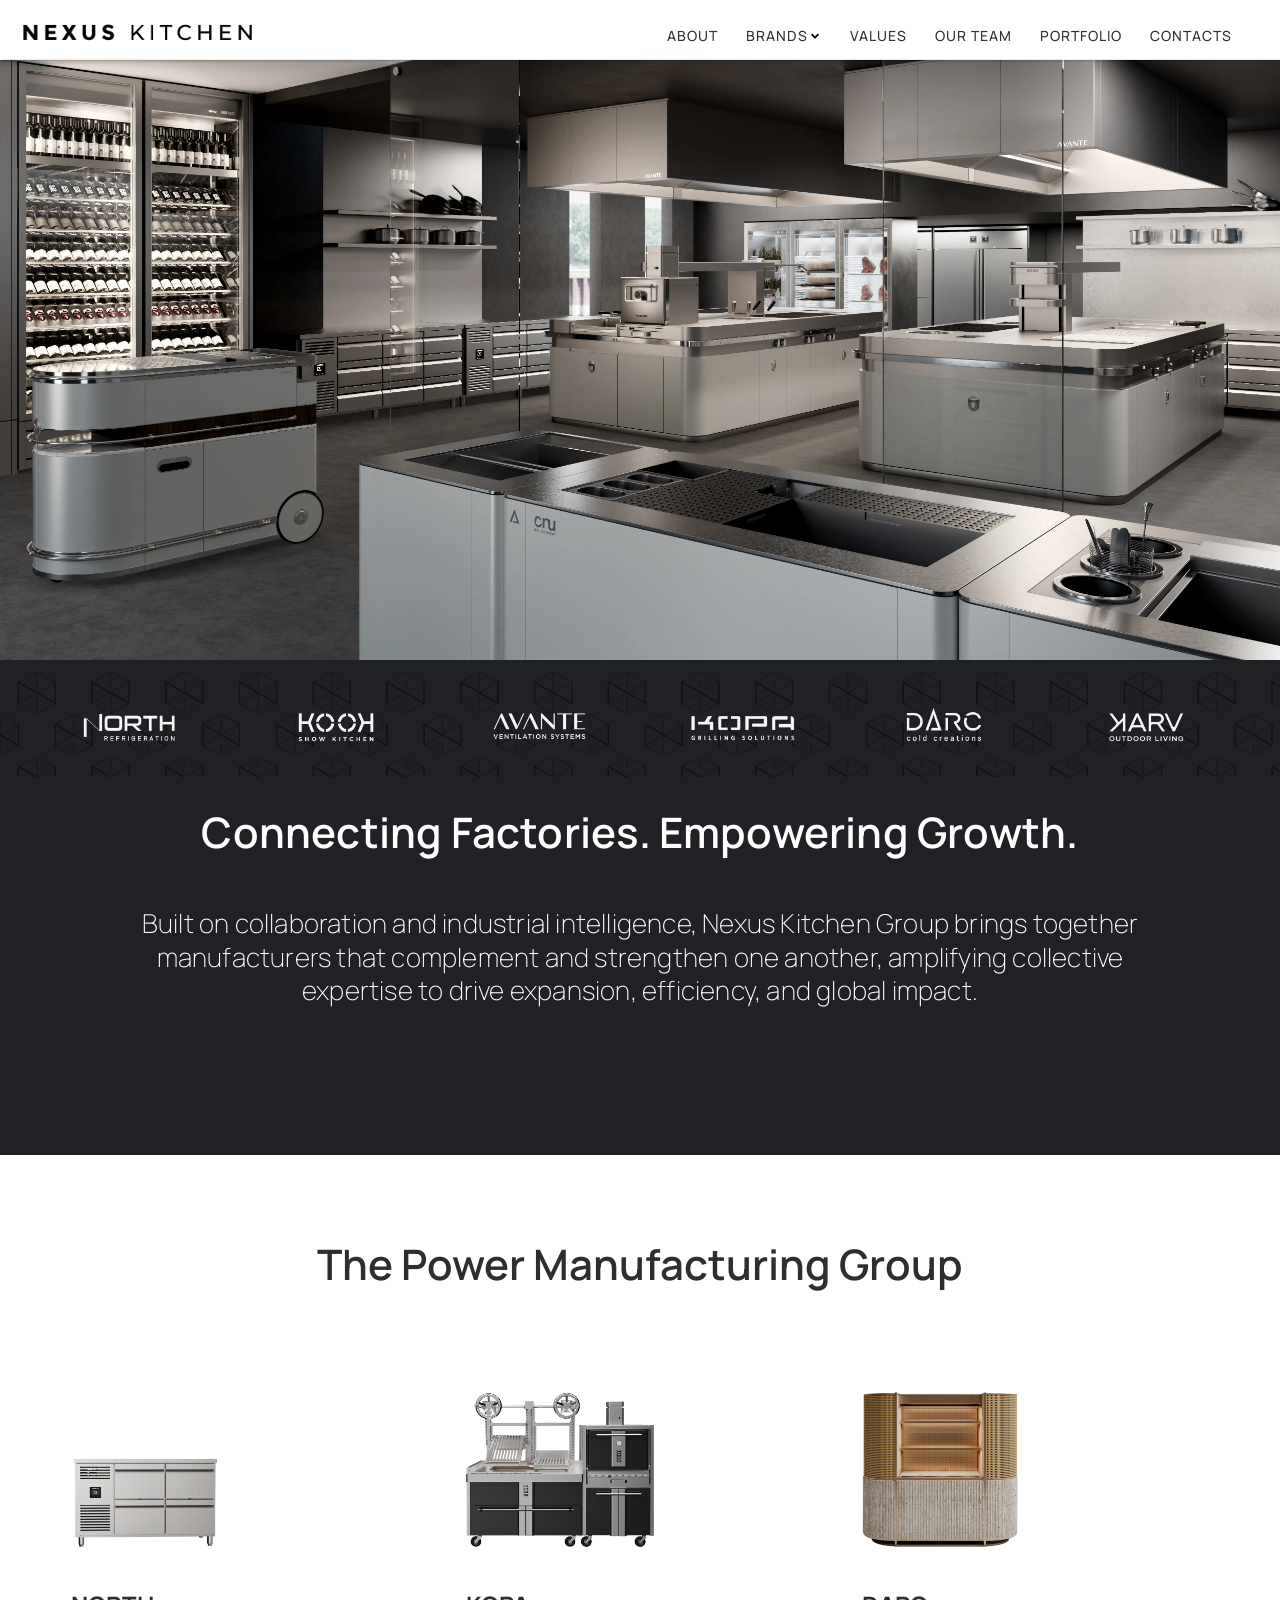
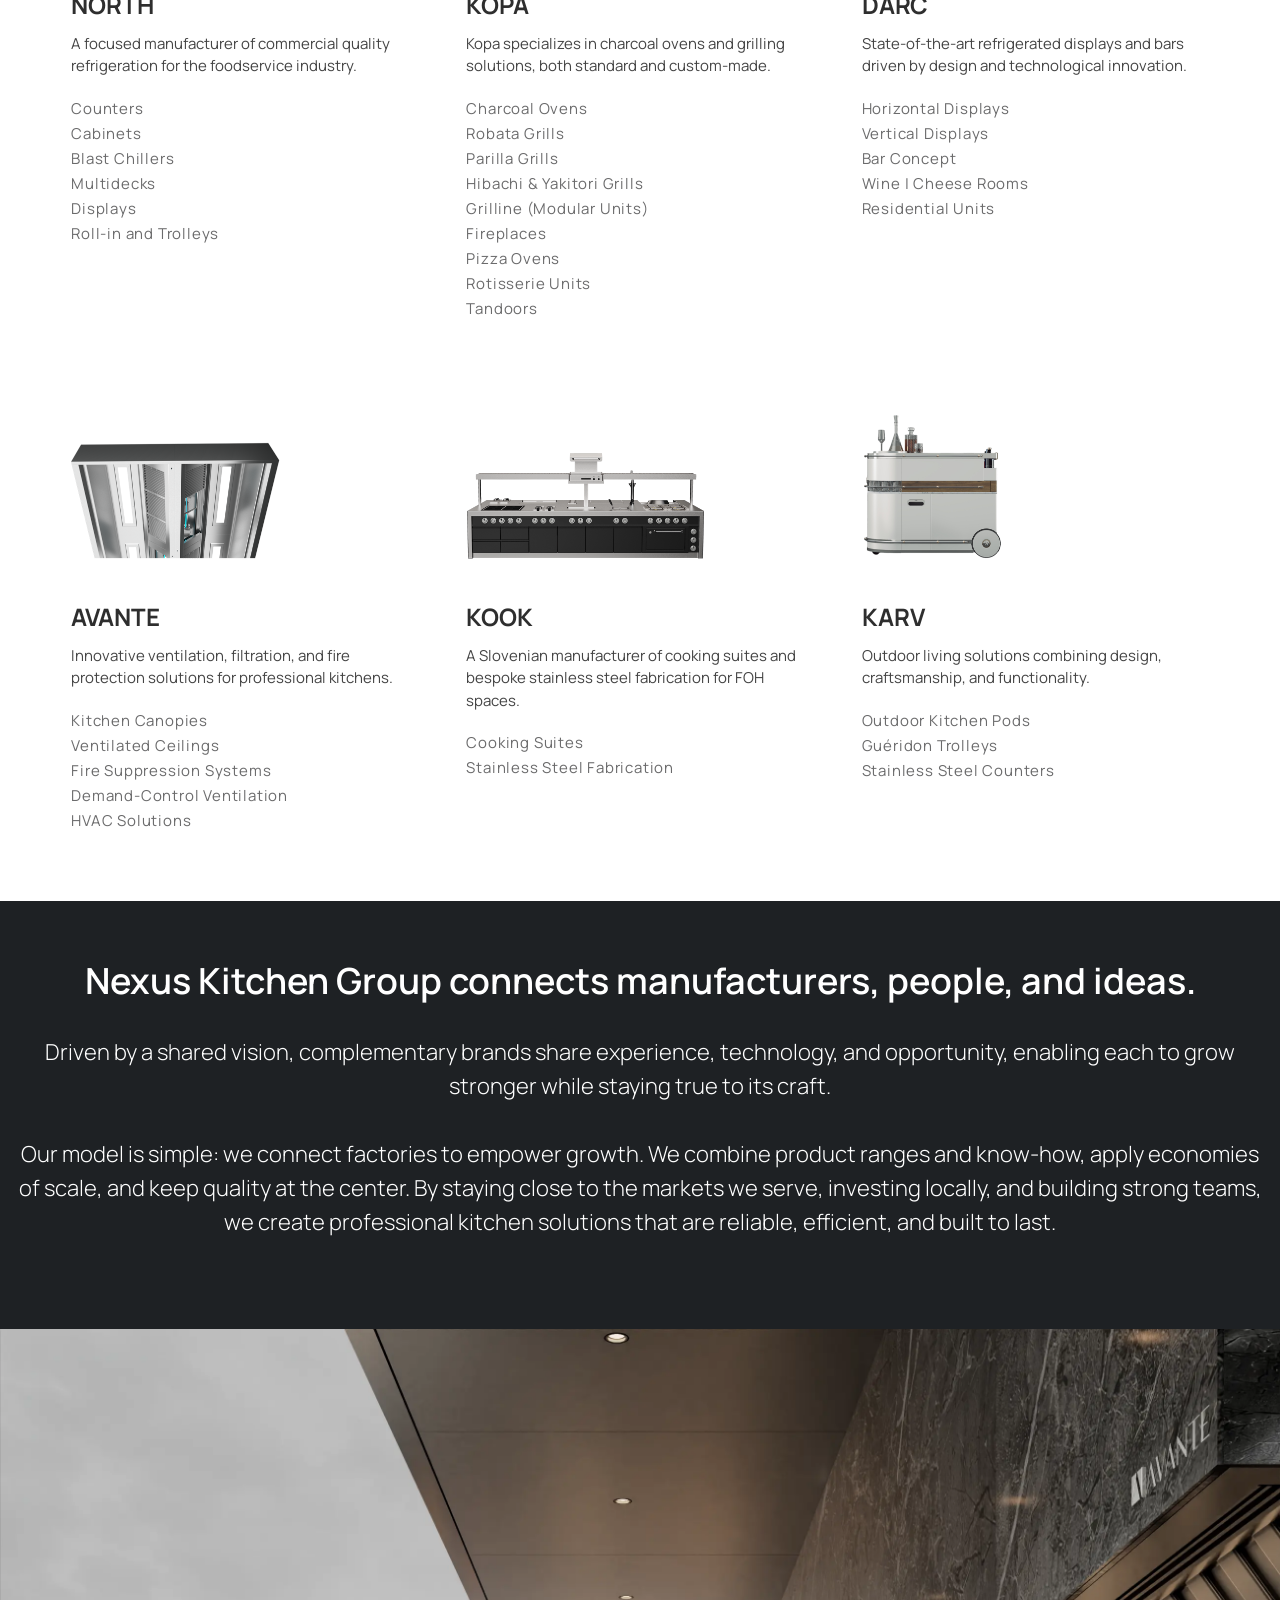
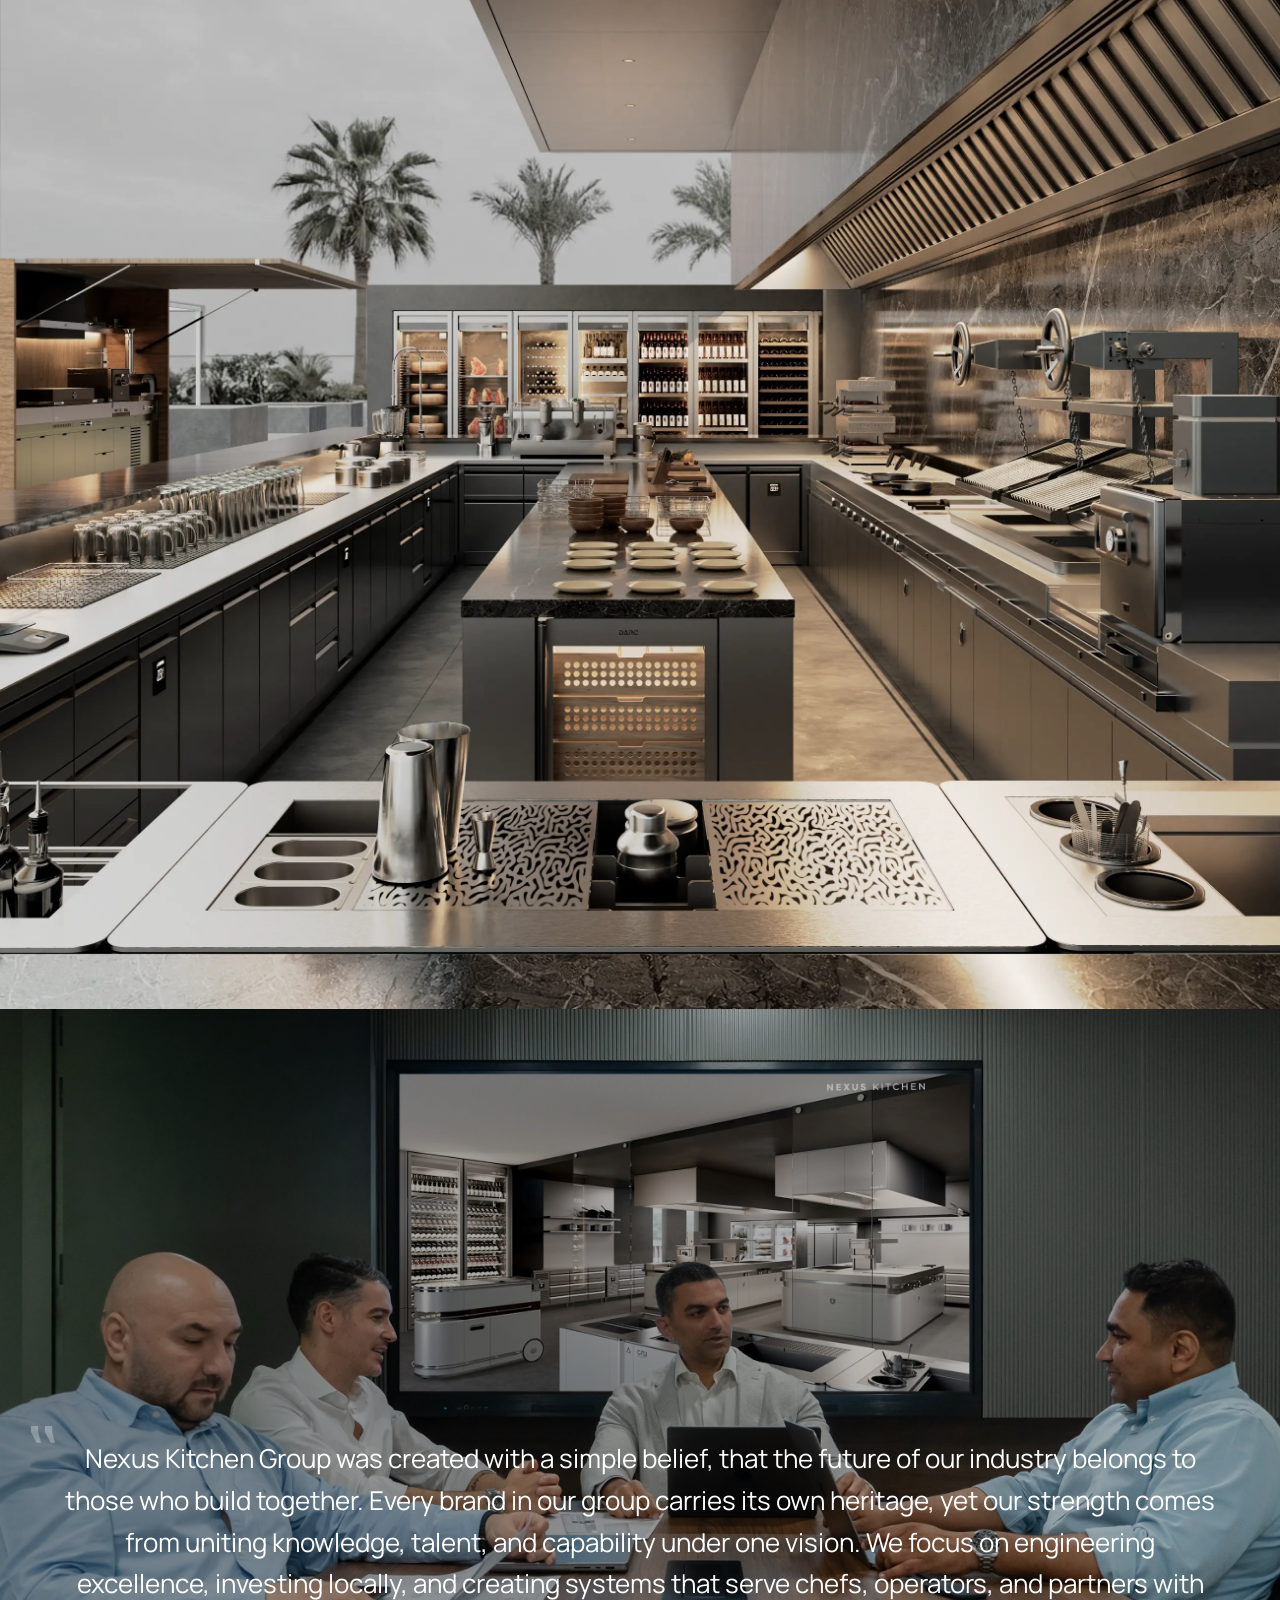
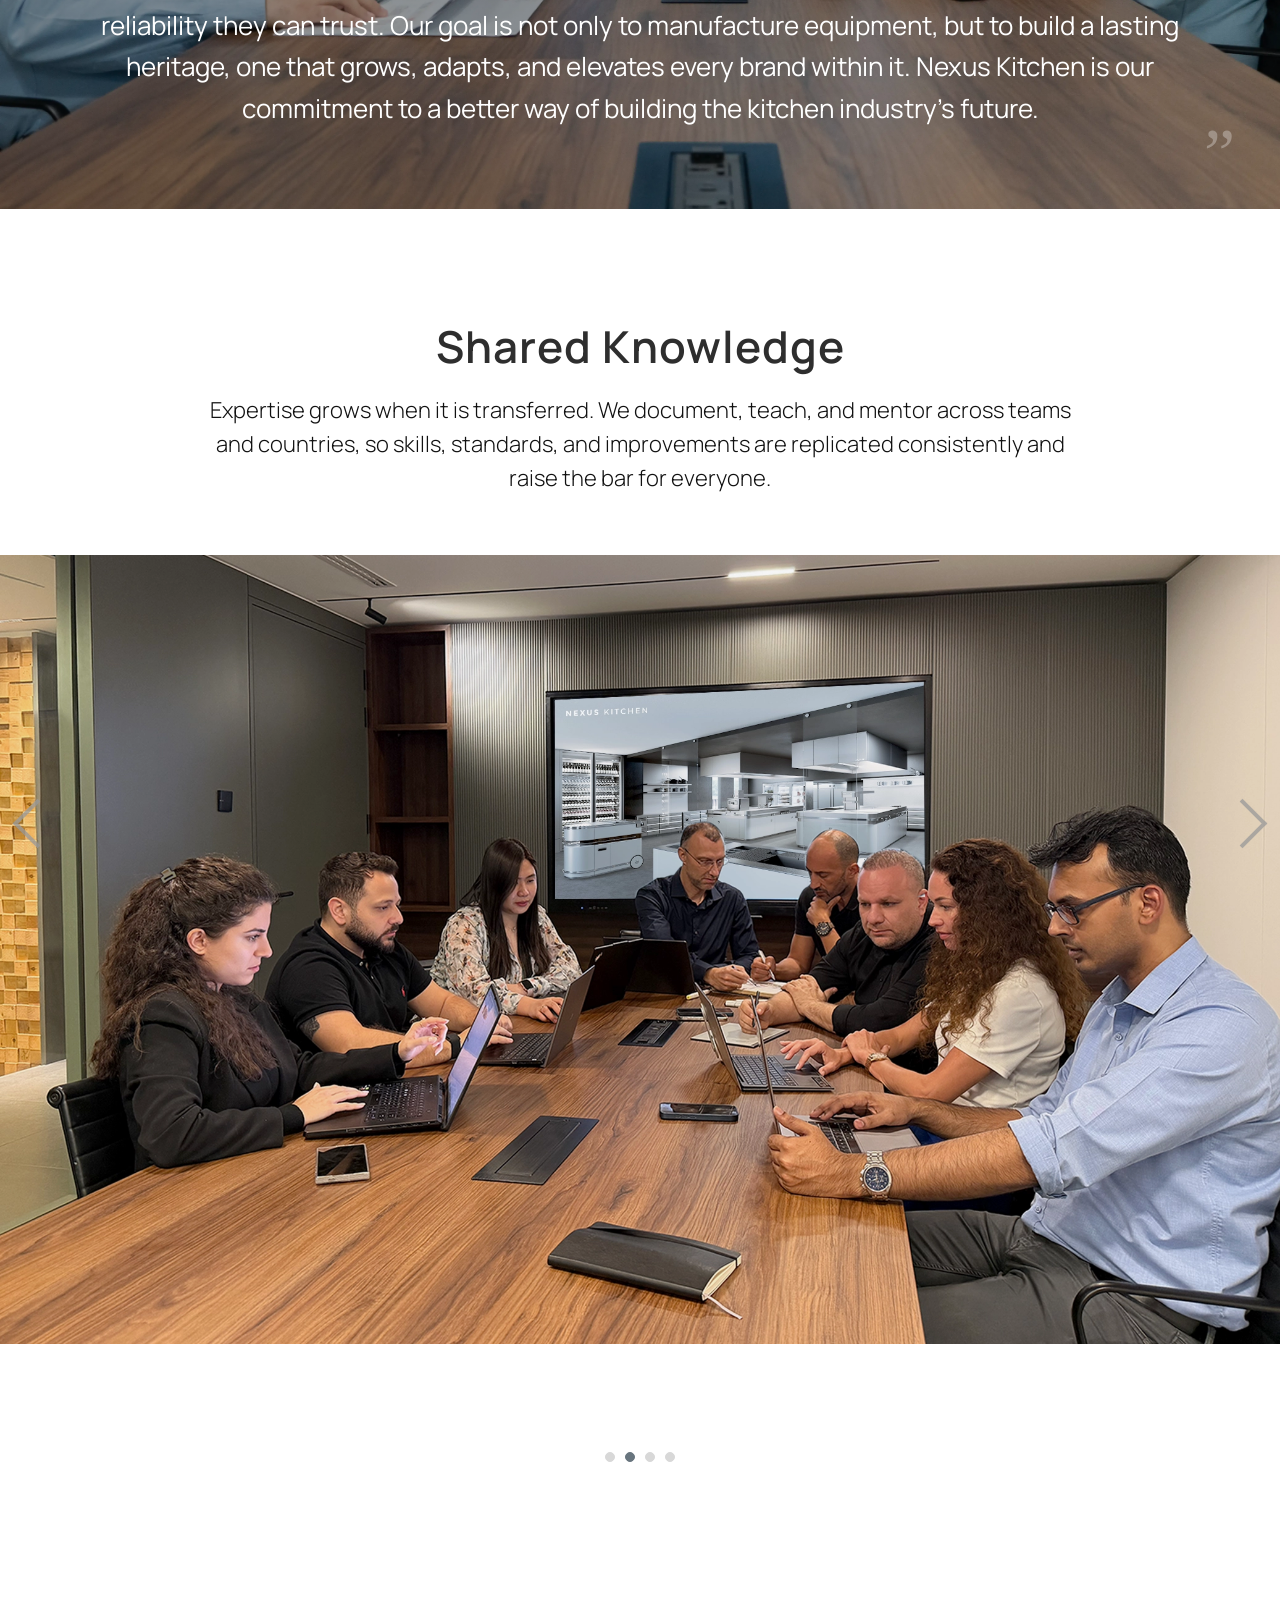
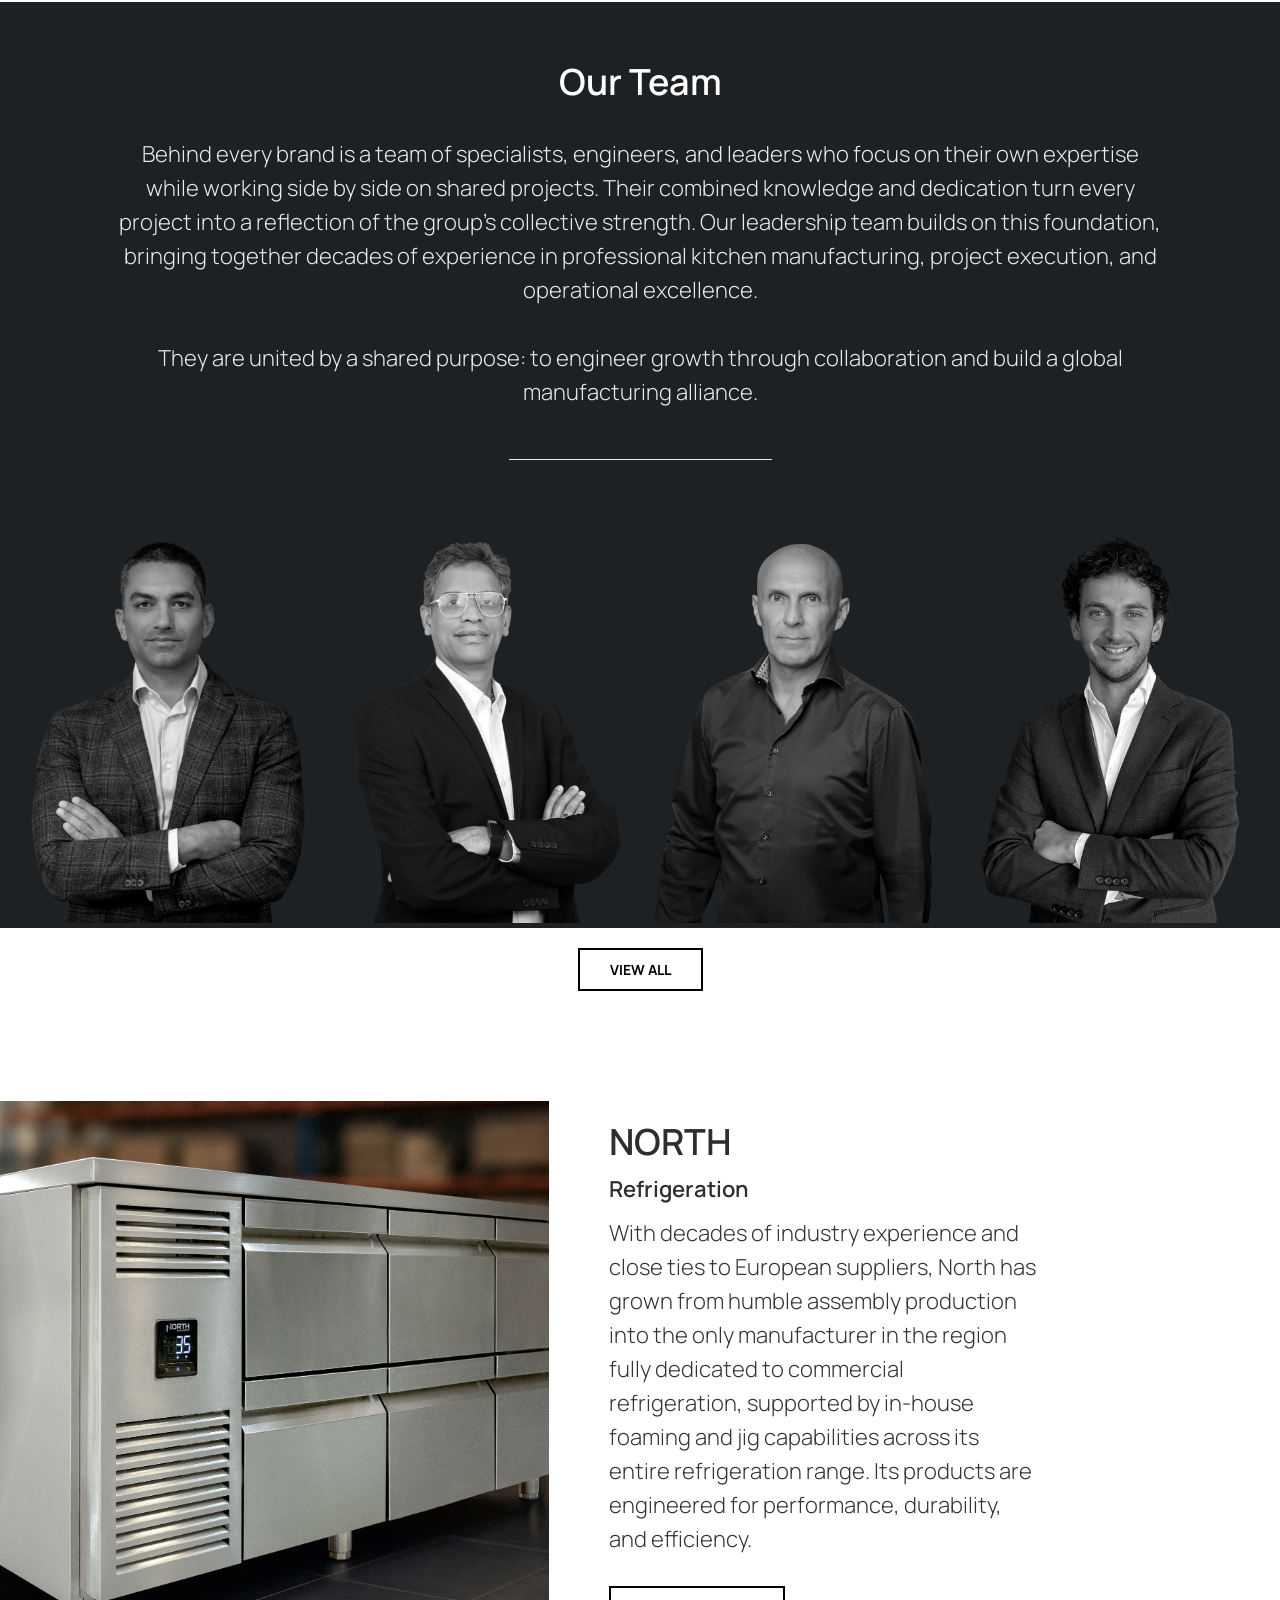
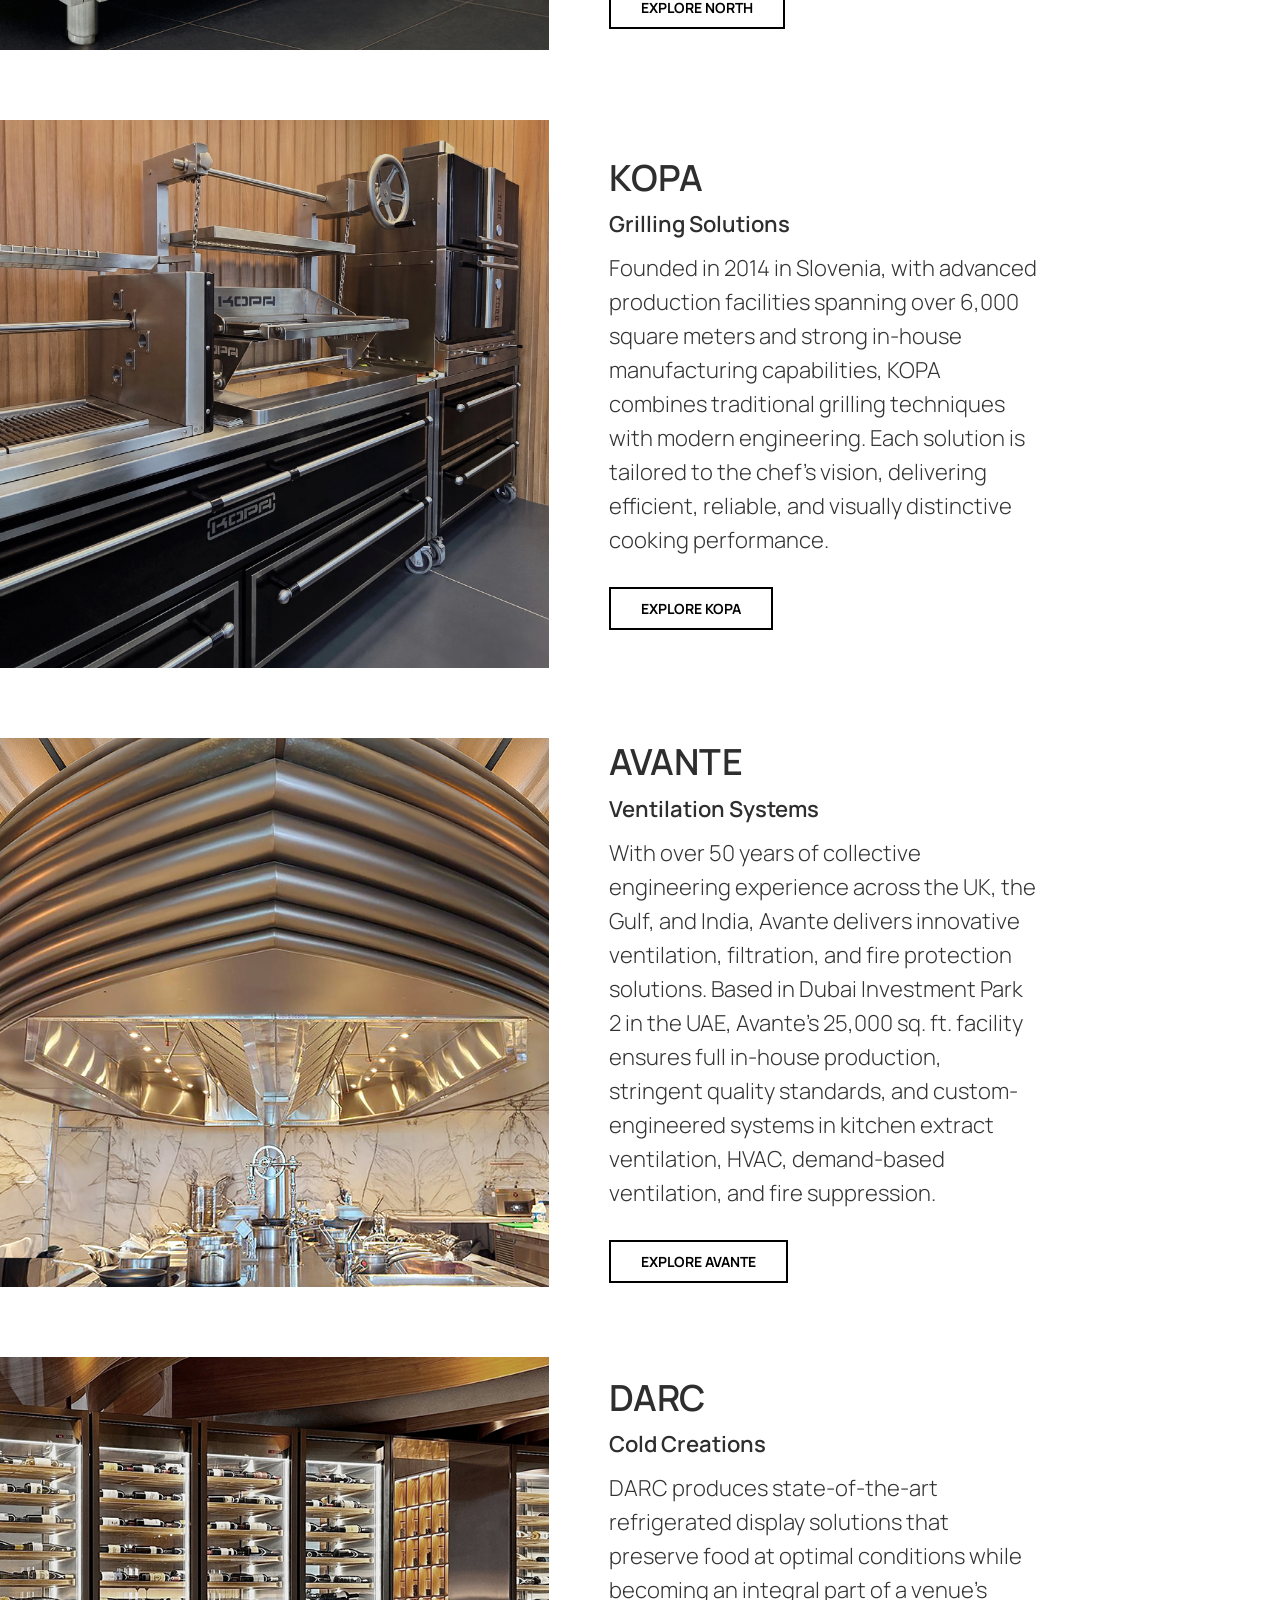
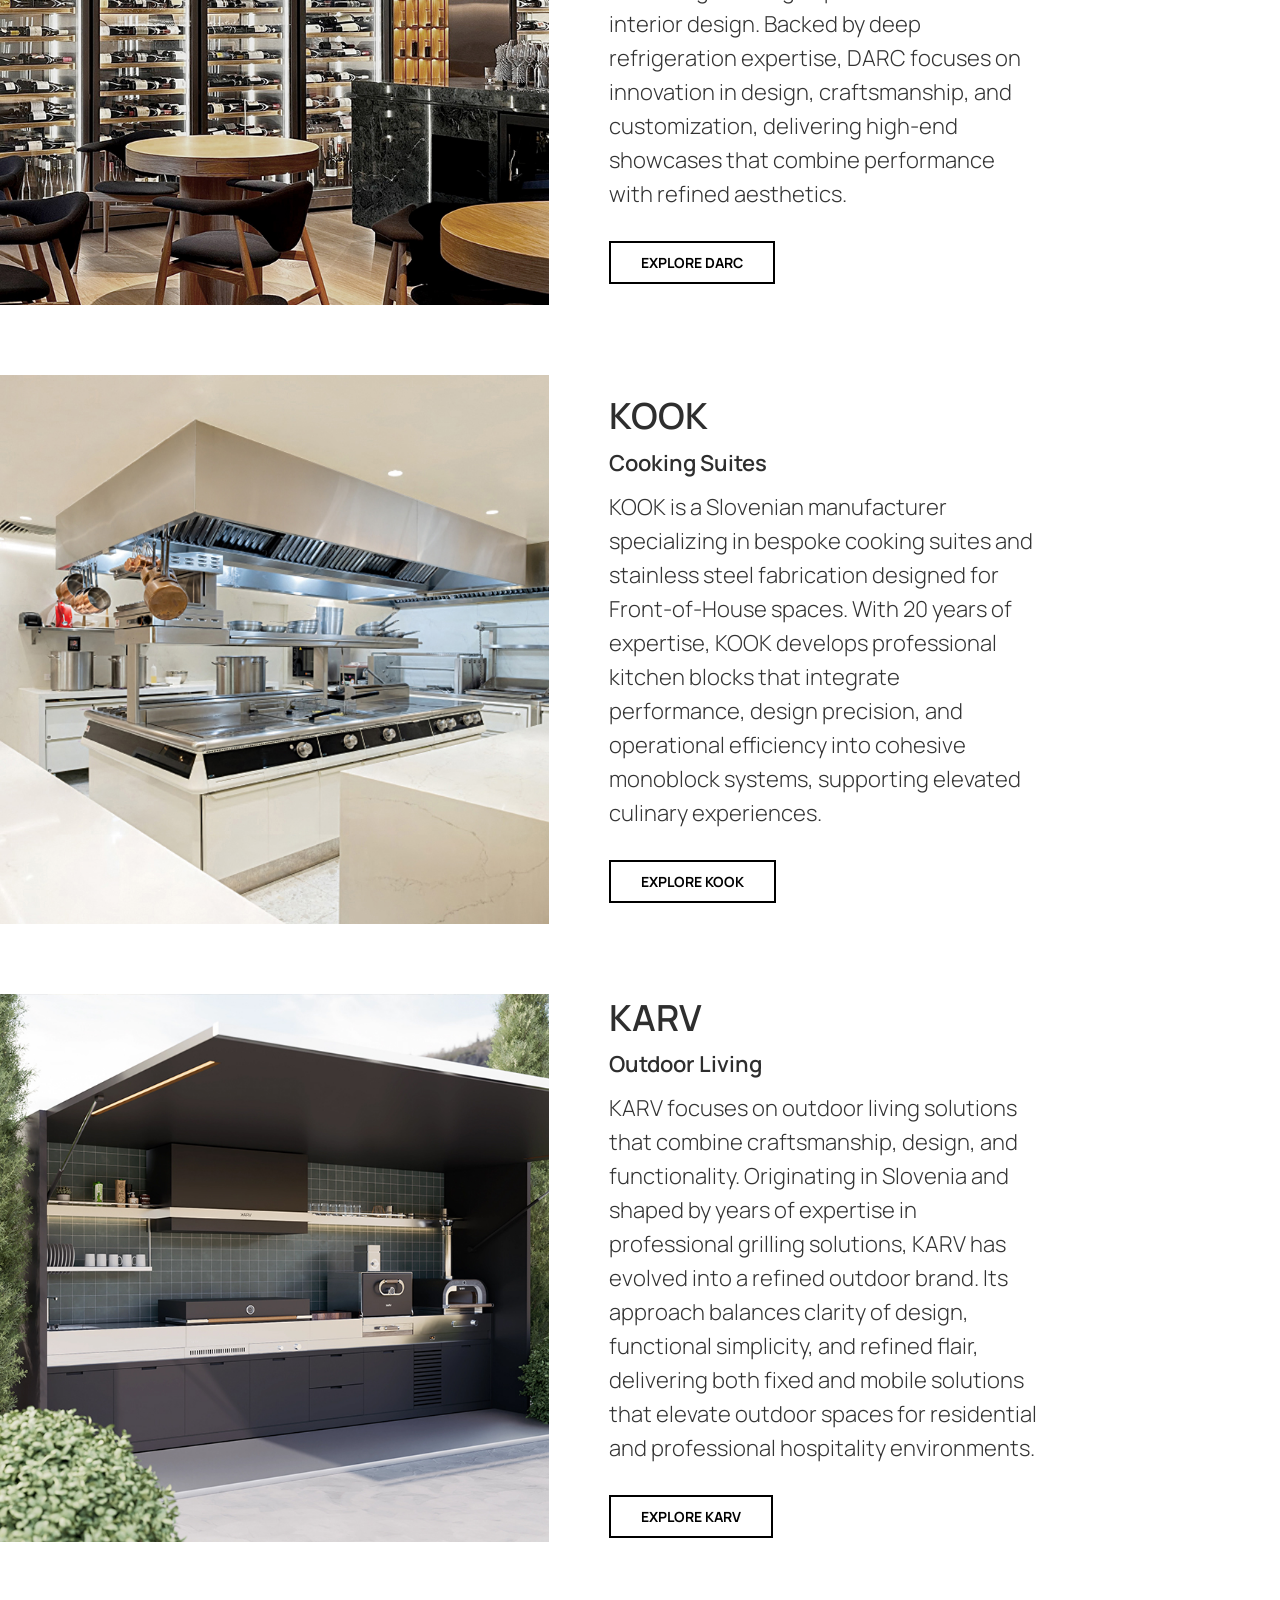
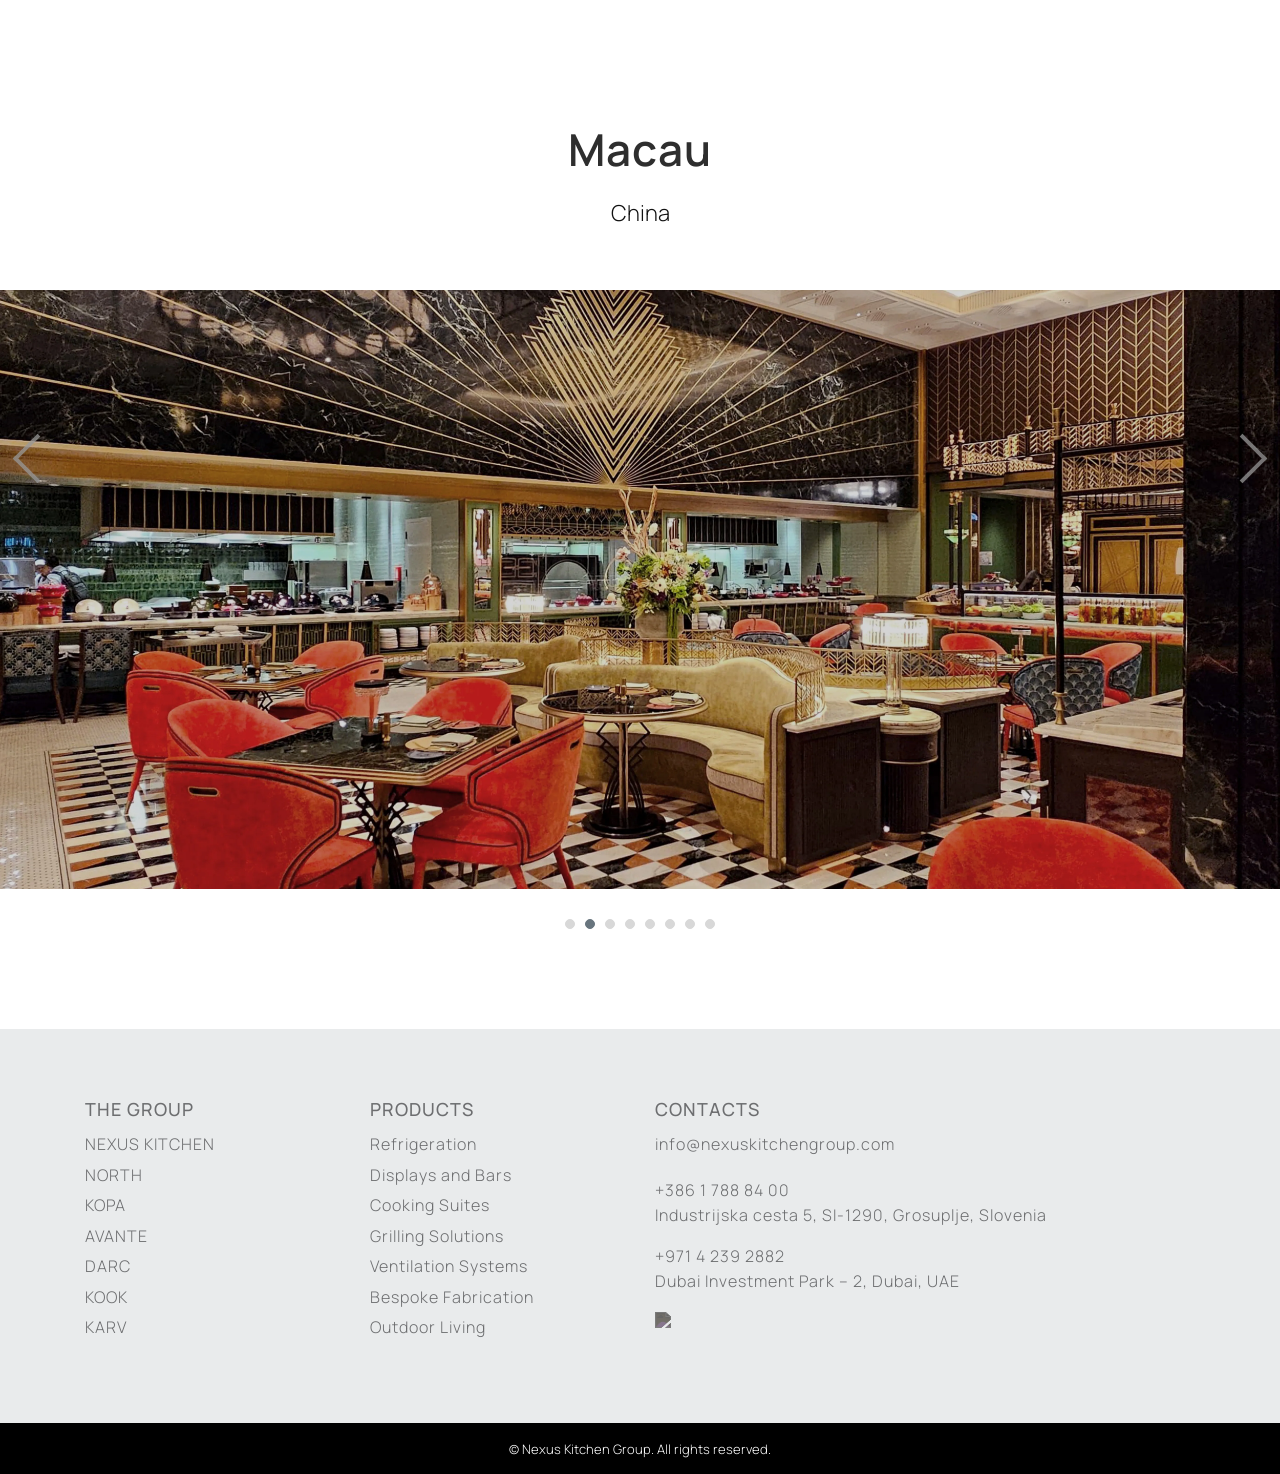
==== commit 6b90ac6d: "Update" ====
--- a/index.html
+++ b/index.html
@@ -56,6 +56,7 @@
           </li>
           <li><a href="#values">VALUES</a></li>
           <li><a href="#expertise">OUR TEAM</a></li>
+          <li><a href="#portfolio">PORTFOLIO</a></li>
           <li><a href="#contact">CONTACTS</a></li>
         </ul>
       </div>
@@ -211,7 +212,6 @@
                 <span>Vertical Displays</span>
                 <span>Bar Concept</span>
                 <span>Wine | Cheese Rooms</span>
-                <span>Dry Agers</span>
                 <span>Residential Units</span>
               </p>
             </div>
@@ -357,7 +357,7 @@
     </section>
 
     <!-- VALUES & PHILOSOFY-->
-    <div id="values" class="pimcore_area_gallery-carousel pimcore_area_content ">
+    <div id="values" class="pimcore_area_gallery-carousel pimcore_area_content">
       <section class="area-gallery-carousel">
         <div id="gallery-carousel-69161a290386d" class="gallery slides">
 
@@ -533,6 +533,7 @@
       </section>
     </div>
 
+
     <!-- DIVIDER -->
     <div class="empty-space light md-divider"></div>
     <div class="empty-space light md-divider"></div>
@@ -541,9 +542,10 @@
     <div id="team" class="team-section">
       <section id="expertise" class="expertise">
         <div class="wrap">
-         <h3 class="about-title align-center">Our Team</h3>
- 
-          <p class="lede align-center" style="margin-bottom: 0px;">Behind every brand is a team of specialists, engineers, and leaders who focus on their own expertise while
+          <h3 class="about-title align-center">Our Team</h3>
+
+          <p class="lede align-center" style="margin-bottom: 0px;">Behind every brand is a team of specialists,
+            engineers, and leaders who focus on their own expertise while
             working side by side on shared projects. Their combined knowledge and dedication turn every project into a
             reflection of the group’s collective strength.
             Our leadership team builds on this foundation, bringing together decades of experience in professional
@@ -762,6 +764,294 @@
   <section class="empty-space light"></section>
 
   </div>
+
+
+
+
+
+    <!-- VALUES & PHILOSOFY-->
+    <div id="portfolio" class="pimcore_area_gallery-carousel pimcore_area_content">
+      <section class="area-gallery-carousel">
+        <div id="gallery-carousel-2" class="gallery slides" >
+
+          <div id="birch" class="item">
+            <div class="pimcore_area_text-image-full-width pimcore_area_content ">
+              <section class="area-text-image-full ">
+                <div class="row">
+                  <div class="container">
+
+                    <div class="col-xs-12 text-wrapper">
+                      <h2 class="slider-title">
+                        Birch
+
+                      </h2>
+                      <div class="collaboration-paragraph">
+                        <p class="slider-paragraph">
+                            Dubai, United Arab
+                            Emirates 
+                        </p>
+
+                      </div>
+                      <div class="col-xs-12 image-wrapper">
+                        <picture data-alt="" data-default-src="src/portfolio/darc 1.webp">
+                          <source srcset="src/portfolio/darc 1.webp 2x" media="(max-width: 768px)" type="image/webp">
+                          <source srcset="src/portfolio/darc 1.webp 2x" media="(max-width: 768px)" type="image/jpeg">
+                          <source srcset="src/portfolio/darc 1.webp 1x" type="image/webp">
+                          <source srcset="src/portfolio/darc 1.webp 1x, src/portfolio/darc 1.webp 2x" type="image/jpeg">
+                          <img alt="" title="" src="src/portfolio/darc 1.webp">
+                        </picture>
+                      </div>
+                    </div>
+                  </div>
+              </section>
+            </div>
+          </div>
+
+          <div id="macau" class="item">
+            <div class="pimcore_area_text-image-full-width pimcore_area_content ">
+              <section class="area-text-image-full ">
+                <div class="row">
+                  <div class="container">
+
+                    <div class="col-xs-12 text-wrapper">
+                      <h2 class="slider-title">
+                        Macau
+
+                      </h2>
+                      <div class="collaboration-paragraph">
+                        <p class="slider-paragraph">
+                          China
+                        </p>
+
+                      </div>
+                      <div class="col-xs-12 image-wrapper">
+                        <picture data-alt="" data-default-src="src/portfolio/kopa 2.webp">
+                          <source srcset="src/portfolio/kopa 2.webp 2x" media="(max-width: 768px)" type="image/webp">
+                          <source srcset="src/portfolio/kopa 2.webp 2x" media="(max-width: 768px)" type="image/jpeg">
+                          <source srcset="src/portfolio/kopa 2.webp 1x" type="image/webp">
+                          <source srcset="src/portfolio/kopa 2.webp 1x, src/portfolio/kopa 2.webp 2x" type="image/jpeg">
+                          <img alt="" title="" src="src/portfolio/kopa 2.webp">
+                        </picture>
+                      </div>
+                    </div>
+                  </div>
+              </section>
+            </div>
+          </div>
+
+          <div id="gloria-osteria" class="item">
+            <div class="pimcore_area_text-image-full-width pimcore_area_content ">
+              <section class="area-text-image-full ">
+                <div class="row">
+                  <div class="container">
+
+                    <div class="col-xs-12 text-wrapper">
+                      <h2 class="slider-title">
+                        Gloria Osteria
+
+                      </h2>
+                      <div class="collaboration-paragraph">
+                        <p class="slider-paragraph">
+                          Dubai, United Arab Emirates 
+                        </p>
+
+                      </div>
+                      <div class="col-xs-12 image-wrapper">
+                        <picture data-alt="" data-default-src="src/portfolio/avante 2.webp">
+                          <source srcset="src/portfolio/avante 2.webp 2x" media="(max-width: 768px)" type="image/webp">
+                          <source srcset="src/portfolio/avante 2.webp 2x" media="(max-width: 768px)" type="image/jpeg">
+                          <source srcset="src/portfolio/avante 2.webp 1x" type="image/webp">
+                          <source srcset="src/portfolio/avante 2.webp 1x, src/portfolio/avante 2.webp 2x" type="image/jpeg">
+                          <img alt="" title="" src="src/portfolio/avante 2.webp">
+                        </picture>
+                      </div>
+                    </div>
+                  </div>
+              </section>
+            </div>
+          </div>
+
+          <div id="mandarin-oriental-hotel" class="item">
+            <div class="pimcore_area_text-image-full-width pimcore_area_content ">
+              <section class="area-text-image-full ">
+                <div class="row">
+                  <div class="container">
+
+                    <div class="col-xs-12 text-wrapper">
+                      <h2 class="slider-title">
+                        Mandarin Oriental Hotel
+
+                      </h2>
+                      <div class="collaboration-paragraph">
+                        <p class="slider-paragraph">
+                          Abu Dhabi, United Arab Emirates 
+                        </p>
+
+                      </div>
+                      <div class="col-xs-12 image-wrapper">
+                        <picture data-alt="" data-default-src="src/portfolio/kook 1.webp">
+                          <source srcset="src/portfolio/kook 1.webp 2x" media="(max-width: 768px)" type="image/webp">
+                          <source srcset="src/portfolio/kook 1.webp 2x" media="(max-width: 768px)" type="image/jpeg">
+                          <source srcset="src/portfolio/kook 1.webp 1x" type="image/webp">
+                          <source srcset="src/portfolio/kook 1.webp 1x, src/portfolio/kook 1.webp 2x" type="image/jpeg">
+                          <img alt="" title="" src="src/portfolio/kook 1.webp">
+                        </picture>
+                      </div>
+                    </div>
+                  </div>
+              </section>
+            </div>
+          </div>
+
+          <div id="lola-brasserie" class="item">
+            <div class="pimcore_area_text-image-full-width pimcore_area_content ">
+              <section class="area-text-image-full ">
+                <div class="row">
+                  <div class="container">
+
+                    <div class="col-xs-12 text-wrapper">
+                      <h2 class="slider-title">
+                        Lola Brasserie
+
+                      </h2>
+                      <div class="collaboration-paragraph">
+                        <p class="slider-paragraph">
+                          Jeddah, Saudi Arabia 
+                        </p>
+
+                      </div>
+                      <div class="col-xs-12 image-wrapper">
+                        <picture data-alt="" data-default-src="src/portfolio/kopa 1.webp">
+                          <source srcset="src/portfolio/kopa 1.webp 2x" media="(max-width: 768px)" type="image/webp">
+                          <source srcset="src/portfolio/kopa 1.webp 2x" media="(max-width: 768px)" type="image/jpeg">
+                          <source srcset="src/portfolio/kopa 1.webp 1x" type="image/webp">
+                          <source srcset="src/portfolio/kopa 1.webp 1x, src/portfolio/kopa 1.webp 2x" type="image/jpeg">
+                          <img alt="" title="" src="src/portfolio/kopa 1.webp">
+                        </picture>
+                      </div>
+                    </div>
+                  </div>
+              </section>
+            </div>
+          </div>
+
+          <div id="ganache-chocolatier" class="item">
+            <div class="pimcore_area_text-image-full-width pimcore_area_content ">
+              <section class="area-text-image-full ">
+                <div class="row">
+                  <div class="container">
+
+                    <div class="col-xs-12 text-wrapper">
+                      <h2 class="slider-title">
+                        Ganache Chocolatier 
+
+                      </h2>
+                      <div class="collaboration-paragraph">
+                        <p class="slider-paragraph">
+                          Dubai, United Arab Emirates
+                        </p>
+
+                      </div>
+                      <div class="col-xs-12 image-wrapper">
+                        <picture data-alt="" data-default-src="src/portfolio/darc 2.webp">
+                          <source srcset="src/portfolio/darc 2.webp 2x" media="(max-width: 768px)" type="image/webp">
+                          <source srcset="src/portfolio/darc 2.webp 2x" media="(max-width: 768px)" type="image/jpeg">
+                          <source srcset="src/portfolio/darc 2.webp 1x" type="image/webp">
+                          <source srcset="src/portfolio/darc 2.webp 1x, src/portfolio/darc 2.webp 2x" type="image/jpeg">
+                          <img alt="" title="" src="src/portfolio/darc 2.webp">
+                        </picture>
+                      </div>
+                    </div>
+                  </div>
+              </section>
+            </div>
+          </div>
+
+          <div id="signor-sassi" class="item">
+            <div class="pimcore_area_text-image-full-width pimcore_area_content ">
+              <section class="area-text-image-full ">
+                <div class="row">
+                  <div class="container">
+
+                    <div class="col-xs-12 text-wrapper">
+                      <h2 class="slider-title">
+                        Signor Sassi 
+
+                      </h2>
+                      <div class="collaboration-paragraph">
+                        <p class="slider-paragraph">
+                          Dubai, United Arab Emirates 
+                        </p>
+
+                      </div>
+                      <div class="col-xs-12 image-wrapper">
+                        <picture data-alt="" data-default-src="src/portfolio/north.webp">
+                          <source srcset="src/portfolio/north.webp 2x" media="(max-width: 768px)" type="image/webp">
+                          <source srcset="src/portfolio/north.webp 2x" media="(max-width: 768px)" type="image/jpeg">
+                          <source srcset="src/portfolio/north.webp 1x" type="image/webp">
+                          <source srcset="src/portfolio/north.webp 1x, src/portfolio/north.webp 2x" type="image/jpeg">
+                          <img alt="" title="" src="src/portfolio/north.webp">
+                        </picture>
+                      </div>
+                    </div>
+                  </div>
+              </section>
+            </div>
+          </div>
+
+          <div id="ristorante-loren" class="item">
+            <div class="pimcore_area_text-image-full-width pimcore_area_content ">
+              <section class="area-text-image-full ">
+                <div class="row">
+                  <div class="container">
+
+                    <div class="col-xs-12 text-wrapper">
+                      <h2 class="slider-title">
+                        Ristorante Loren
+
+                      </h2>
+                      <div class="collaboration-paragraph">
+                        <p class="slider-paragraph">
+                          Dubai, United Arab Emirates 
+                        </p>
+
+                      </div>
+                      <div class="col-xs-12 image-wrapper">
+                        <picture data-alt="" data-default-src="src/portfolio/avante 1.webp">
+                          <source srcset="src/portfolio/avante 1.webp 2x" media="(max-width: 768px)" type="image/webp">
+                          <source srcset="src/portfolio/avante 1.webp 2x" media="(max-width: 768px)" type="image/jpeg">
+                          <source srcset="src/portfolio/avante 1.webp 1x" type="image/webp">
+                          <source srcset="src/portfolio/avante 1.webp 1x, src/portfolio/avante 1.webp 2x" type="image/jpeg">
+                          <img alt="" title="" src="src/portfolio/avante 1.webp">
+                        </picture>
+                      </div>
+                    </div>
+                  </div>
+              </section>
+            </div>
+          </div>
+
+        </div>
+      </section>
+    </div>
+
+      <!-- DIVIDER -->
+  <div class="empty-space light"></div>
+    <div class="empty-space light"></div>
+
+
+
+
+
+
+
+
+
+
+
+
+
+
 
   <!-- FOOTER -->
   <footer id="contact">
@@ -911,7 +1201,7 @@
 <script>
   //<!--
   $(document).ready(function ($) {
-    $('#gallery-carousel-69161a290386d').slick({
+    $('#gallery-carousel-69161a290386d, #gallery-carousel-2').slick({
       dots: true,
       autoplay: true,
       autoplaySpeed: 3000,
--- a/css/index.css
+++ b/css/index.css
@@ -1376,6 +1376,25 @@
     height: 1000px;
   }
 }
+
+@media (min-width: 1500px) {
+  #gallery-carousel-2 .slick-slide {
+      height: 100% !important; 
+  }
+}
+  @media (max-width: 800px) {
+     #gallery-carousel-2 .slider-title {
+        min-height: 140px !important; 
+    }
+  }
+  @media (max-width: 800px) {
+     #gallery-carousel-2 .slider-paragraph {
+        min-height: 100% !important; 
+        display: flex;
+        flex-direction: column;
+        justify-content: start;
+    }
+}
 /* 
 -------------------------
 END
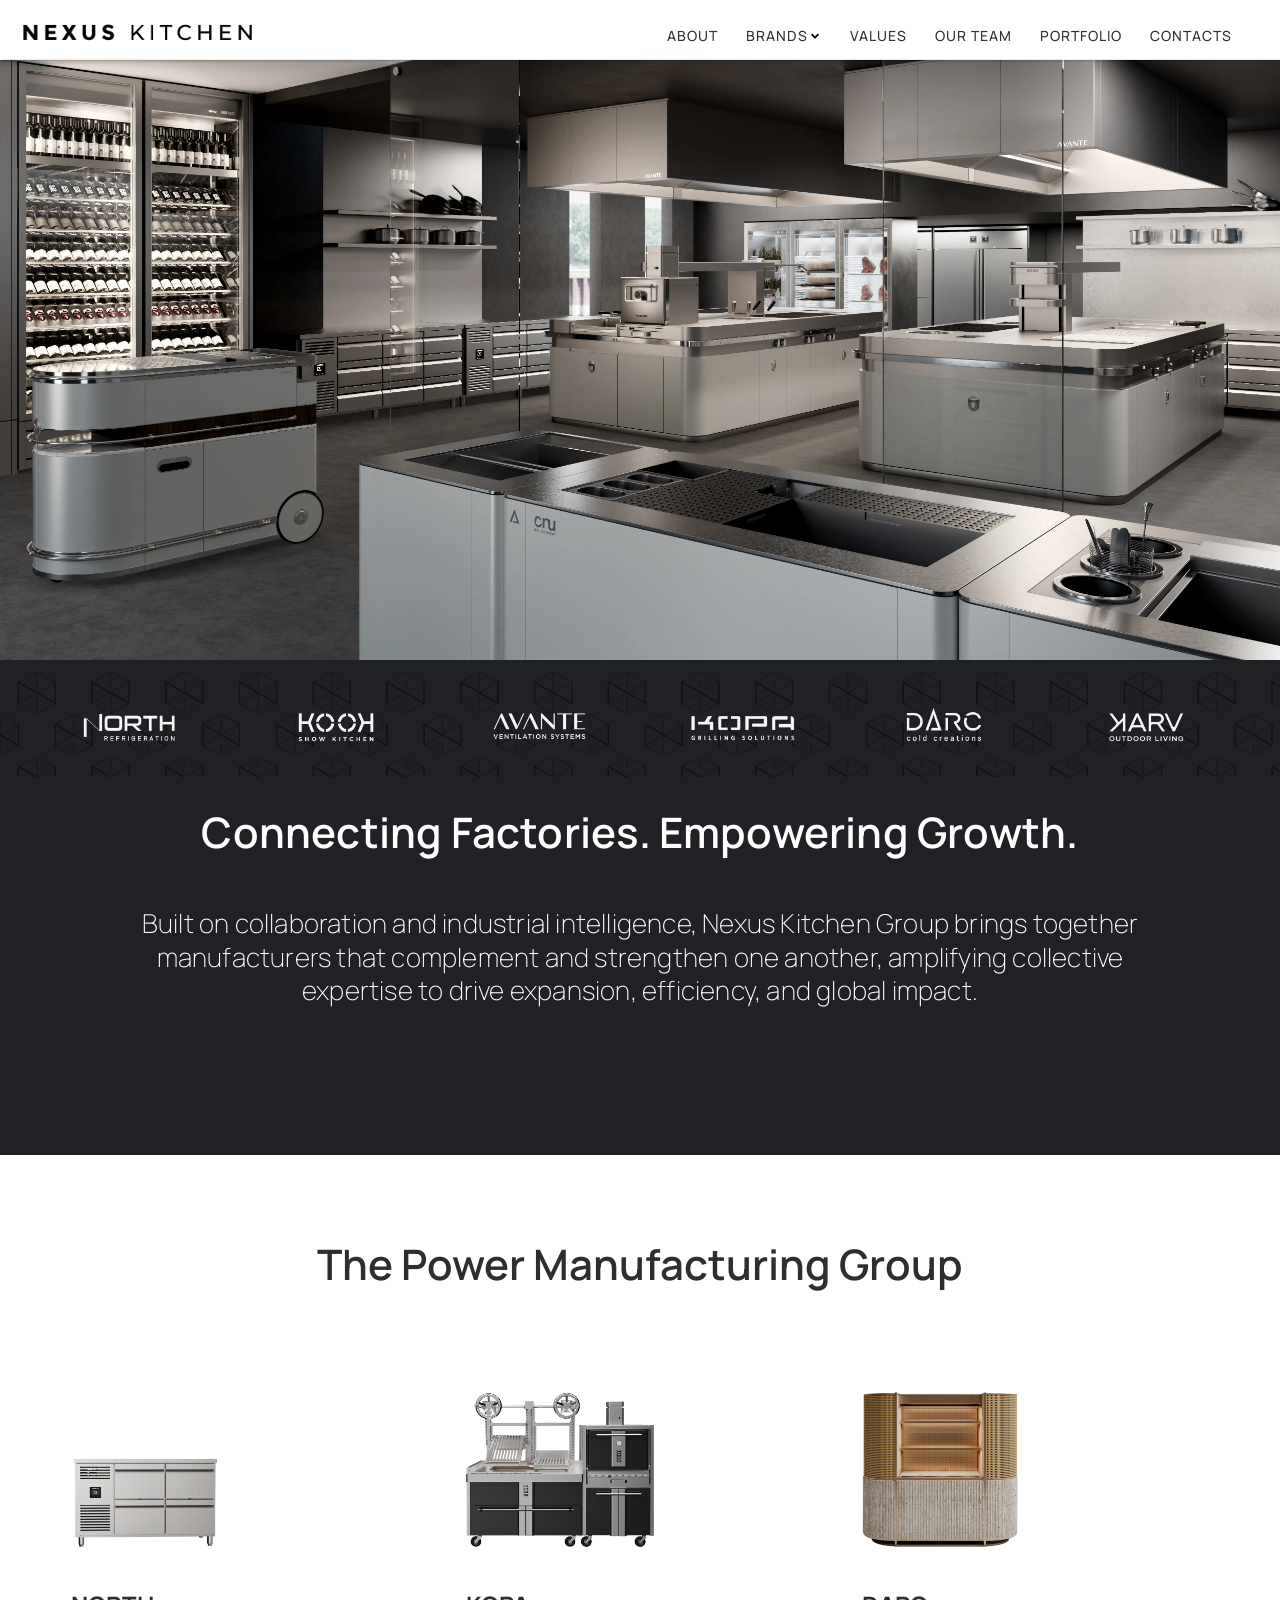
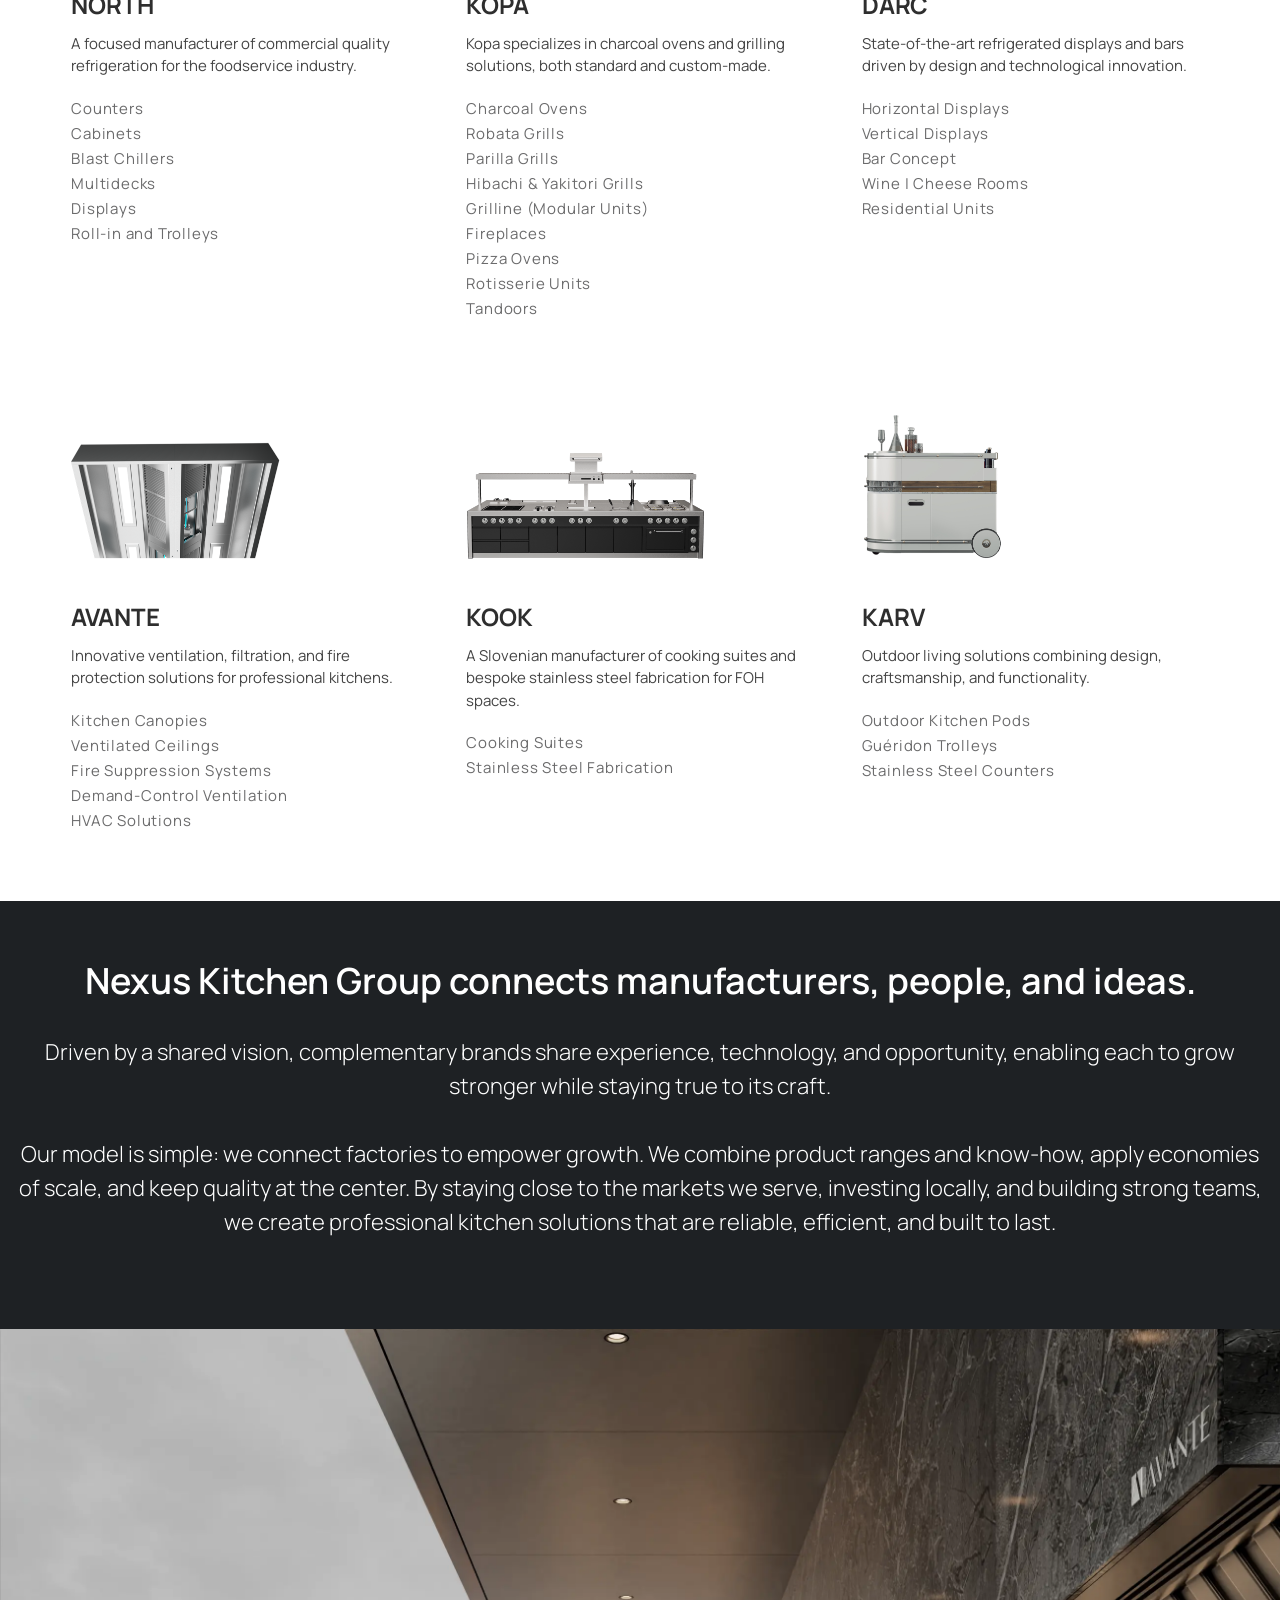
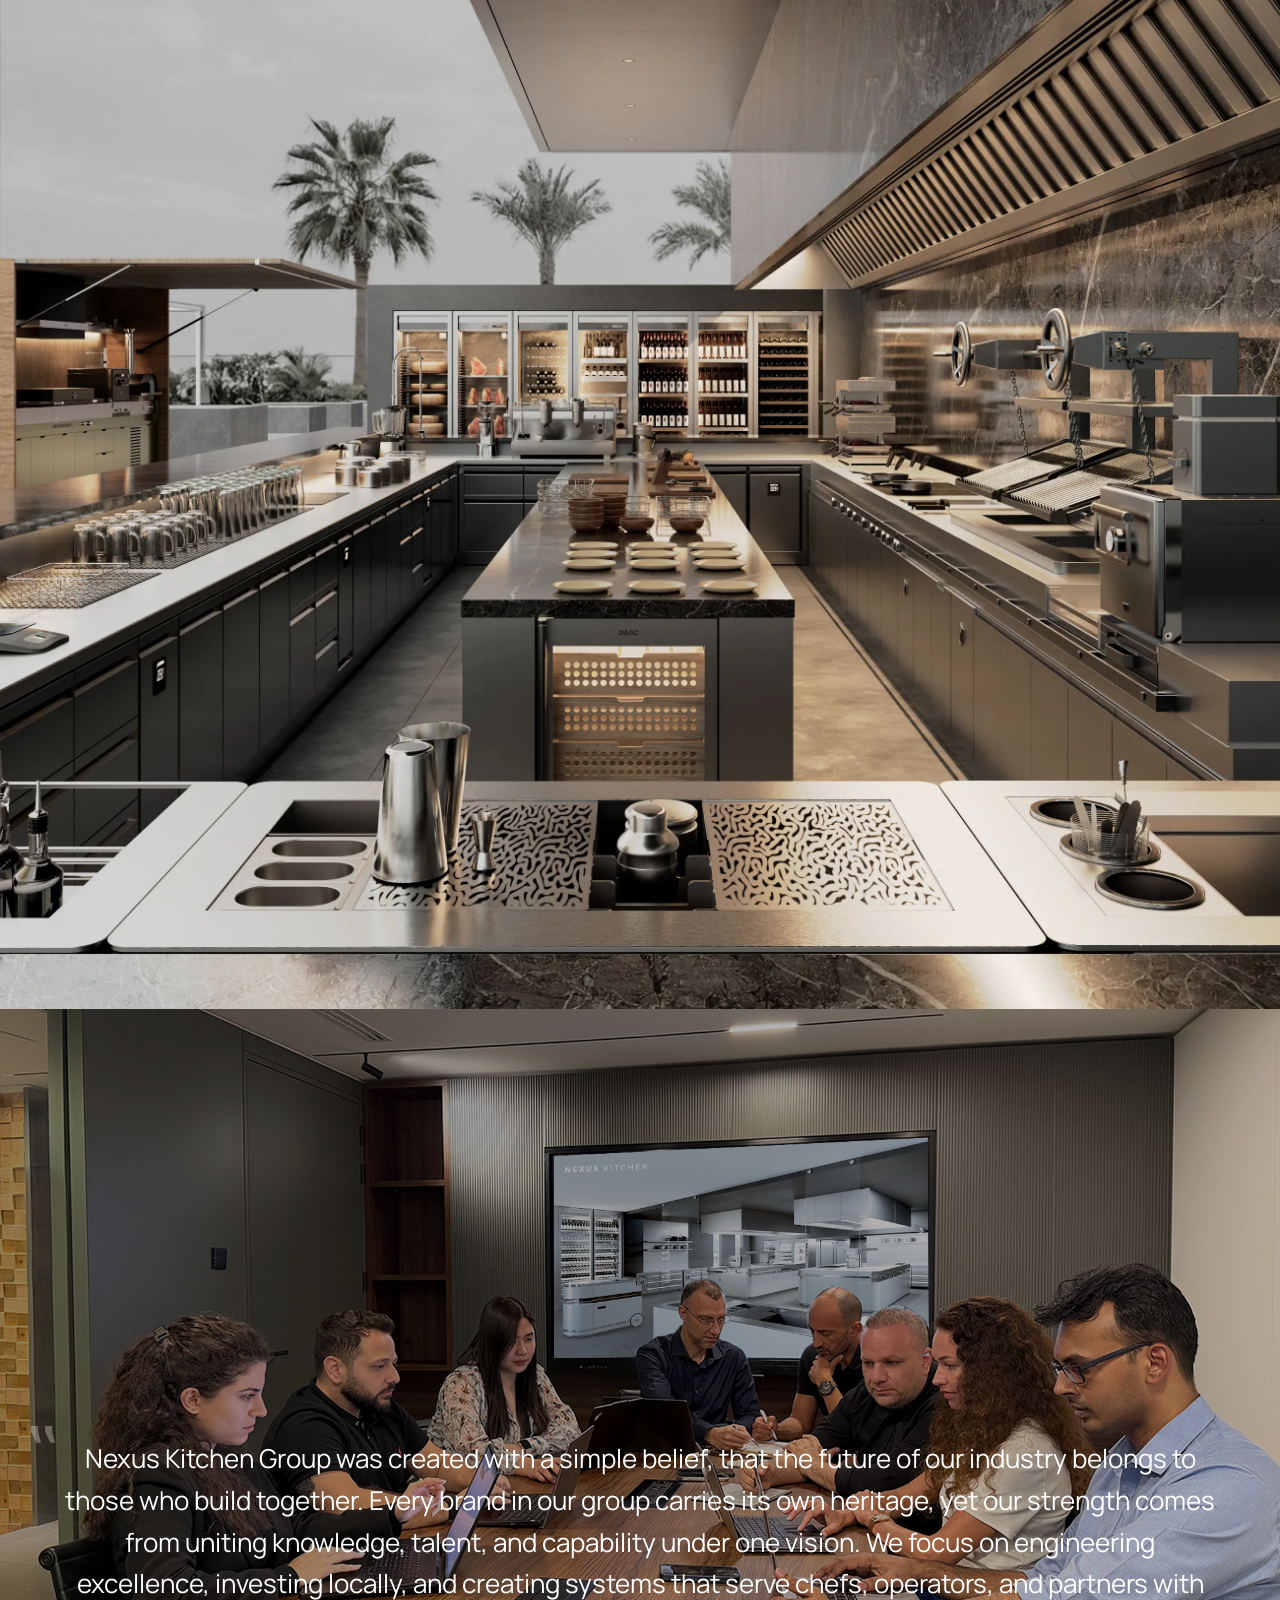
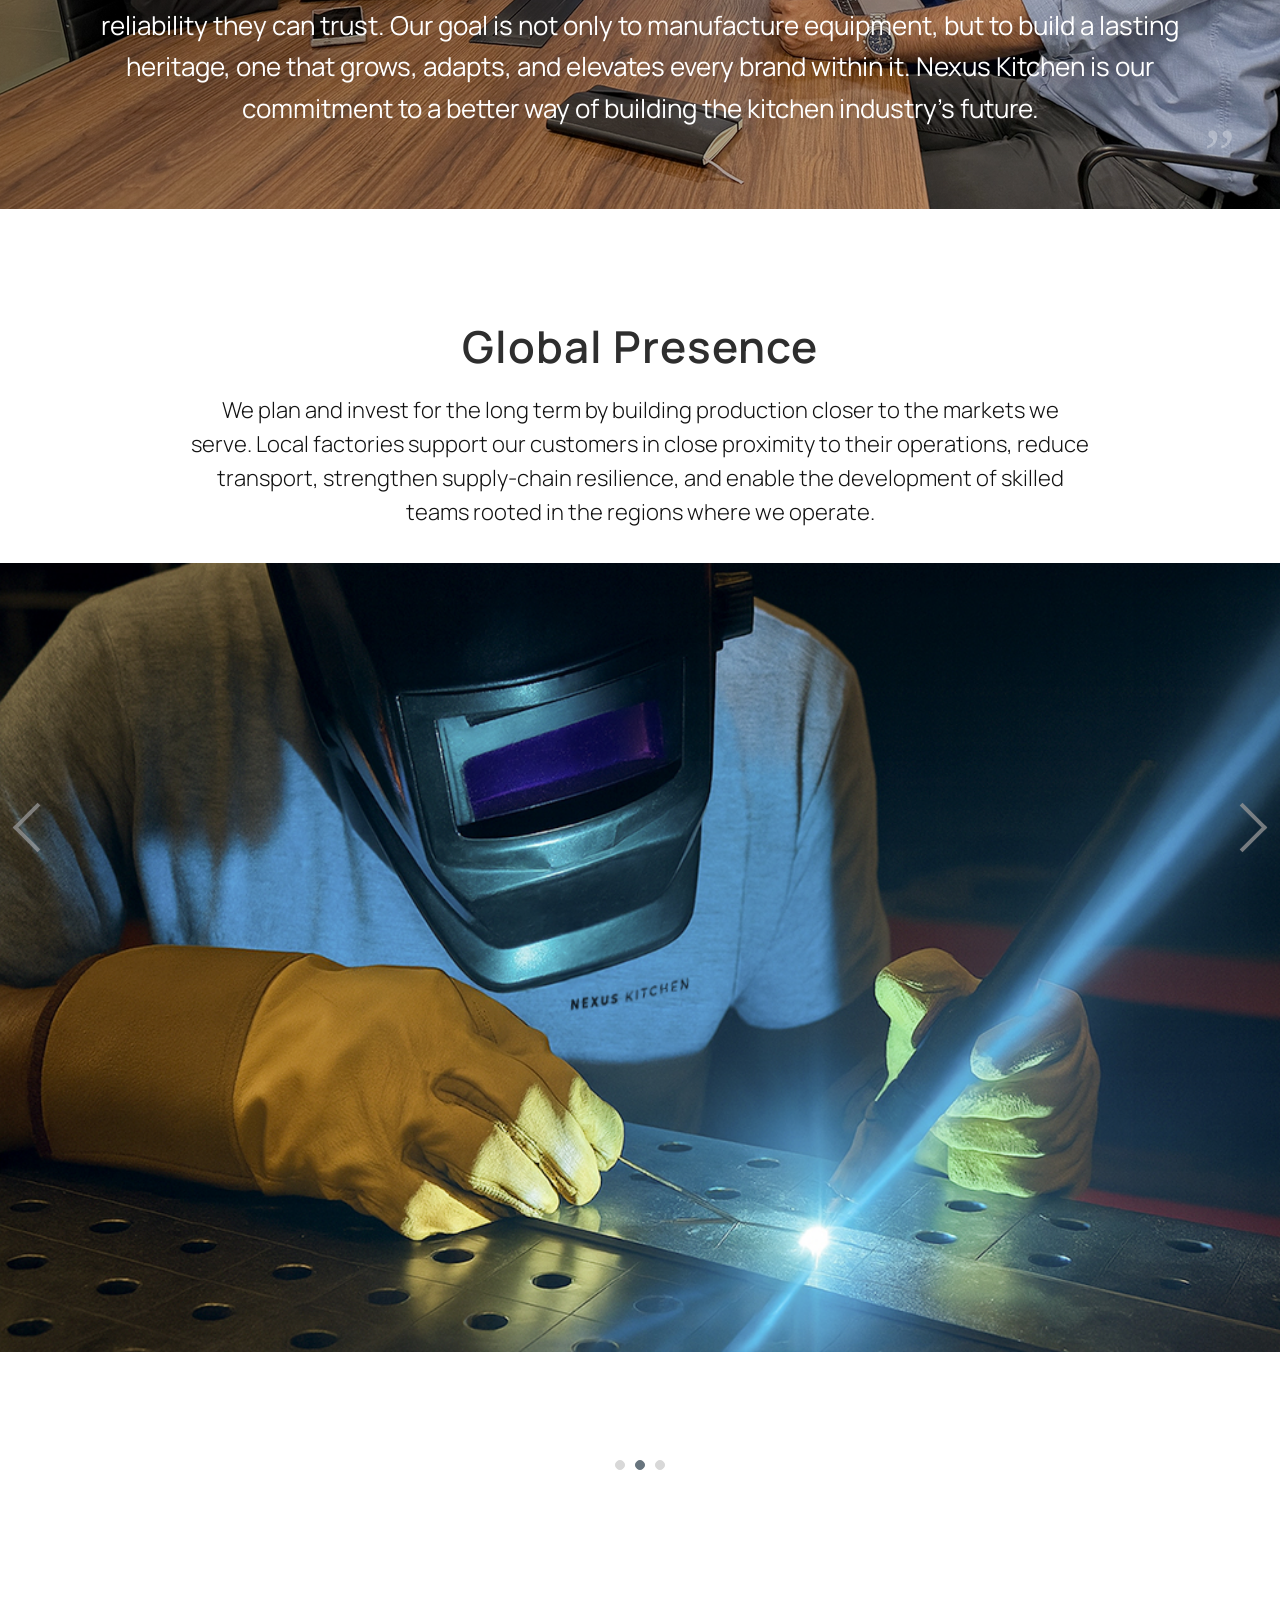
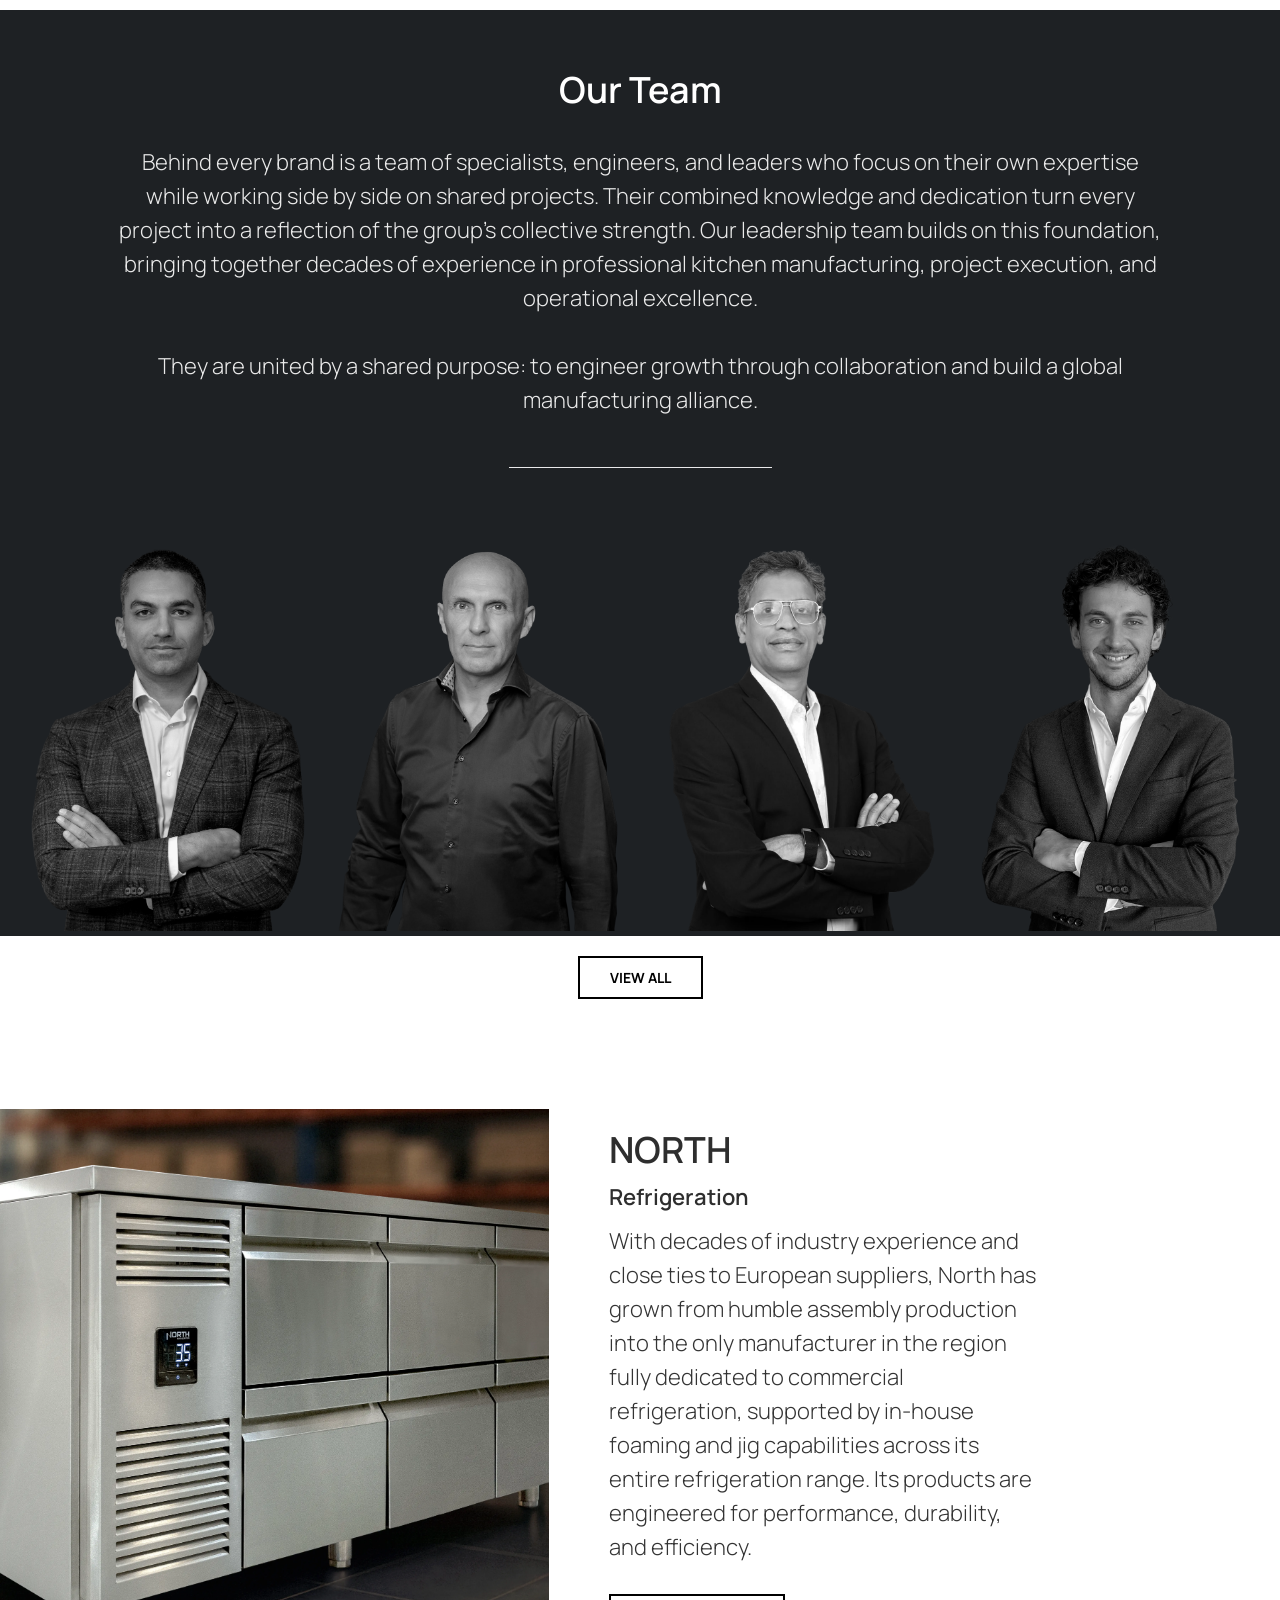
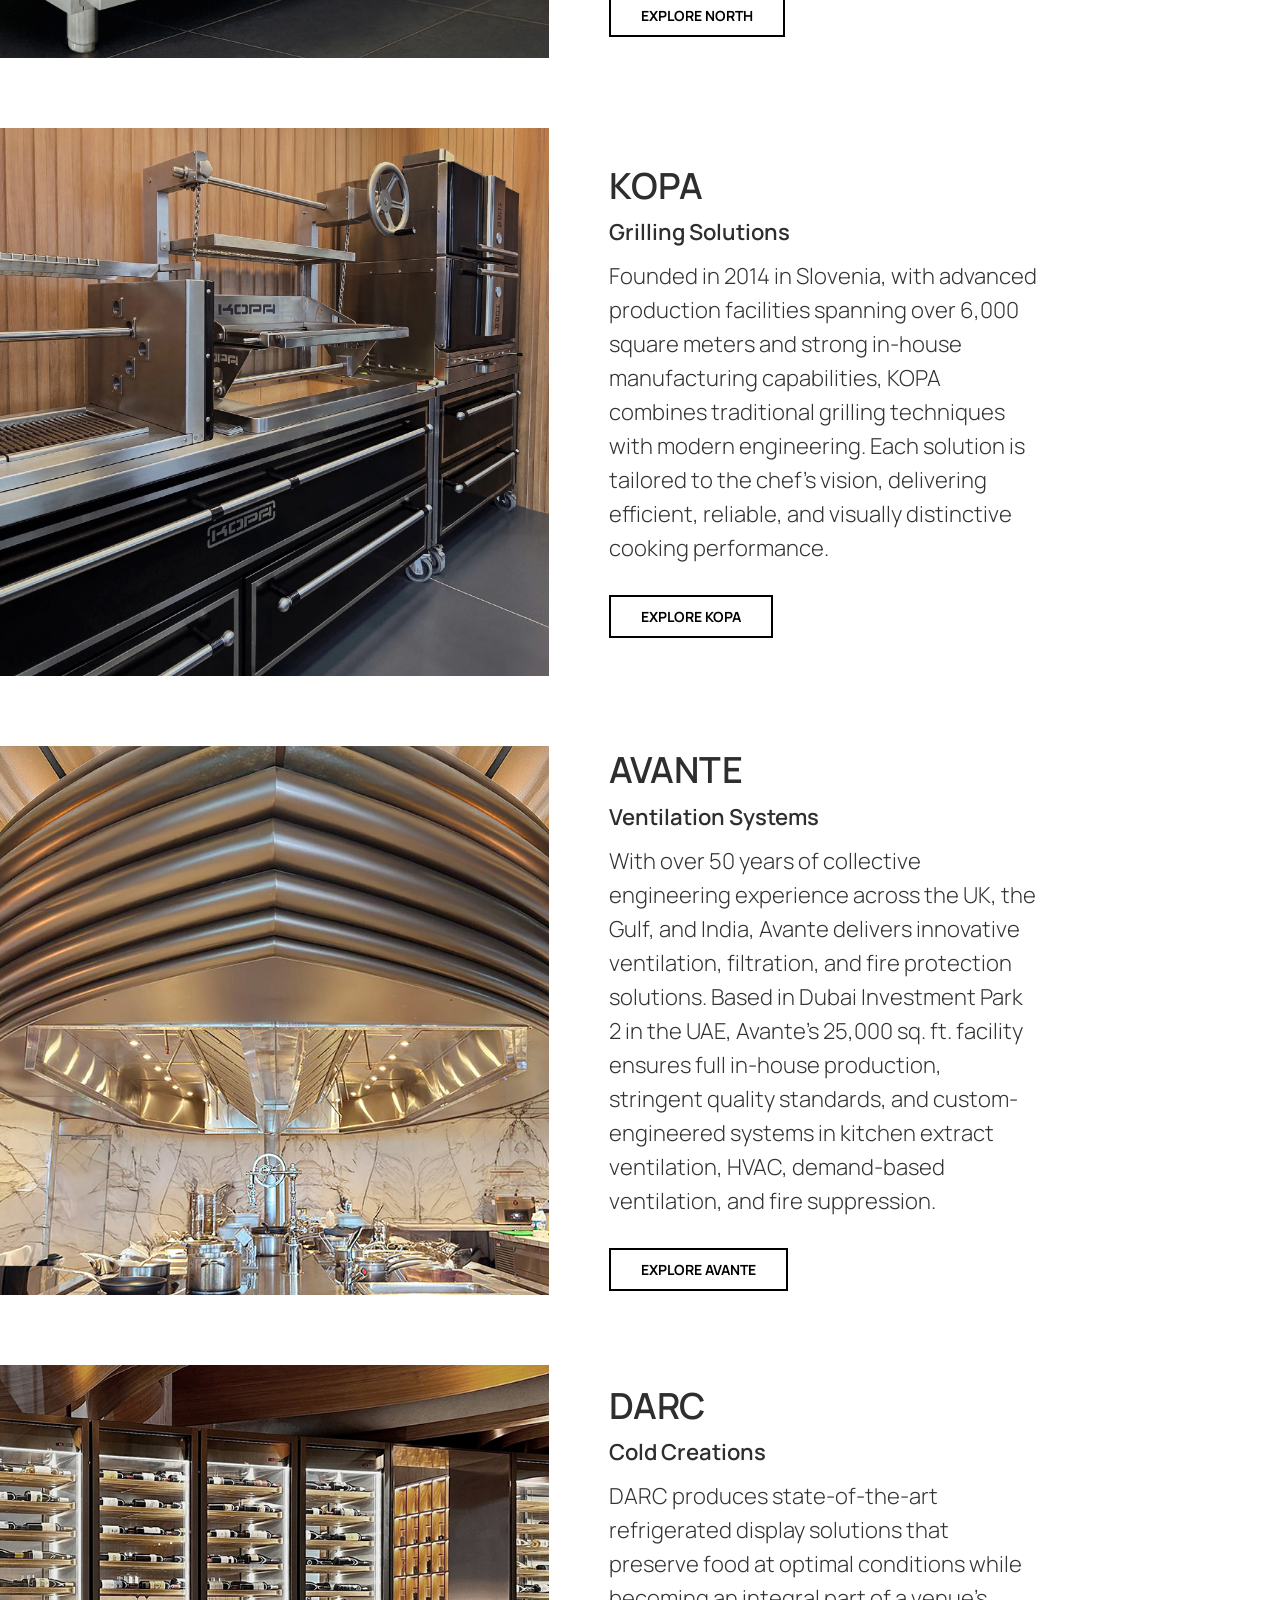
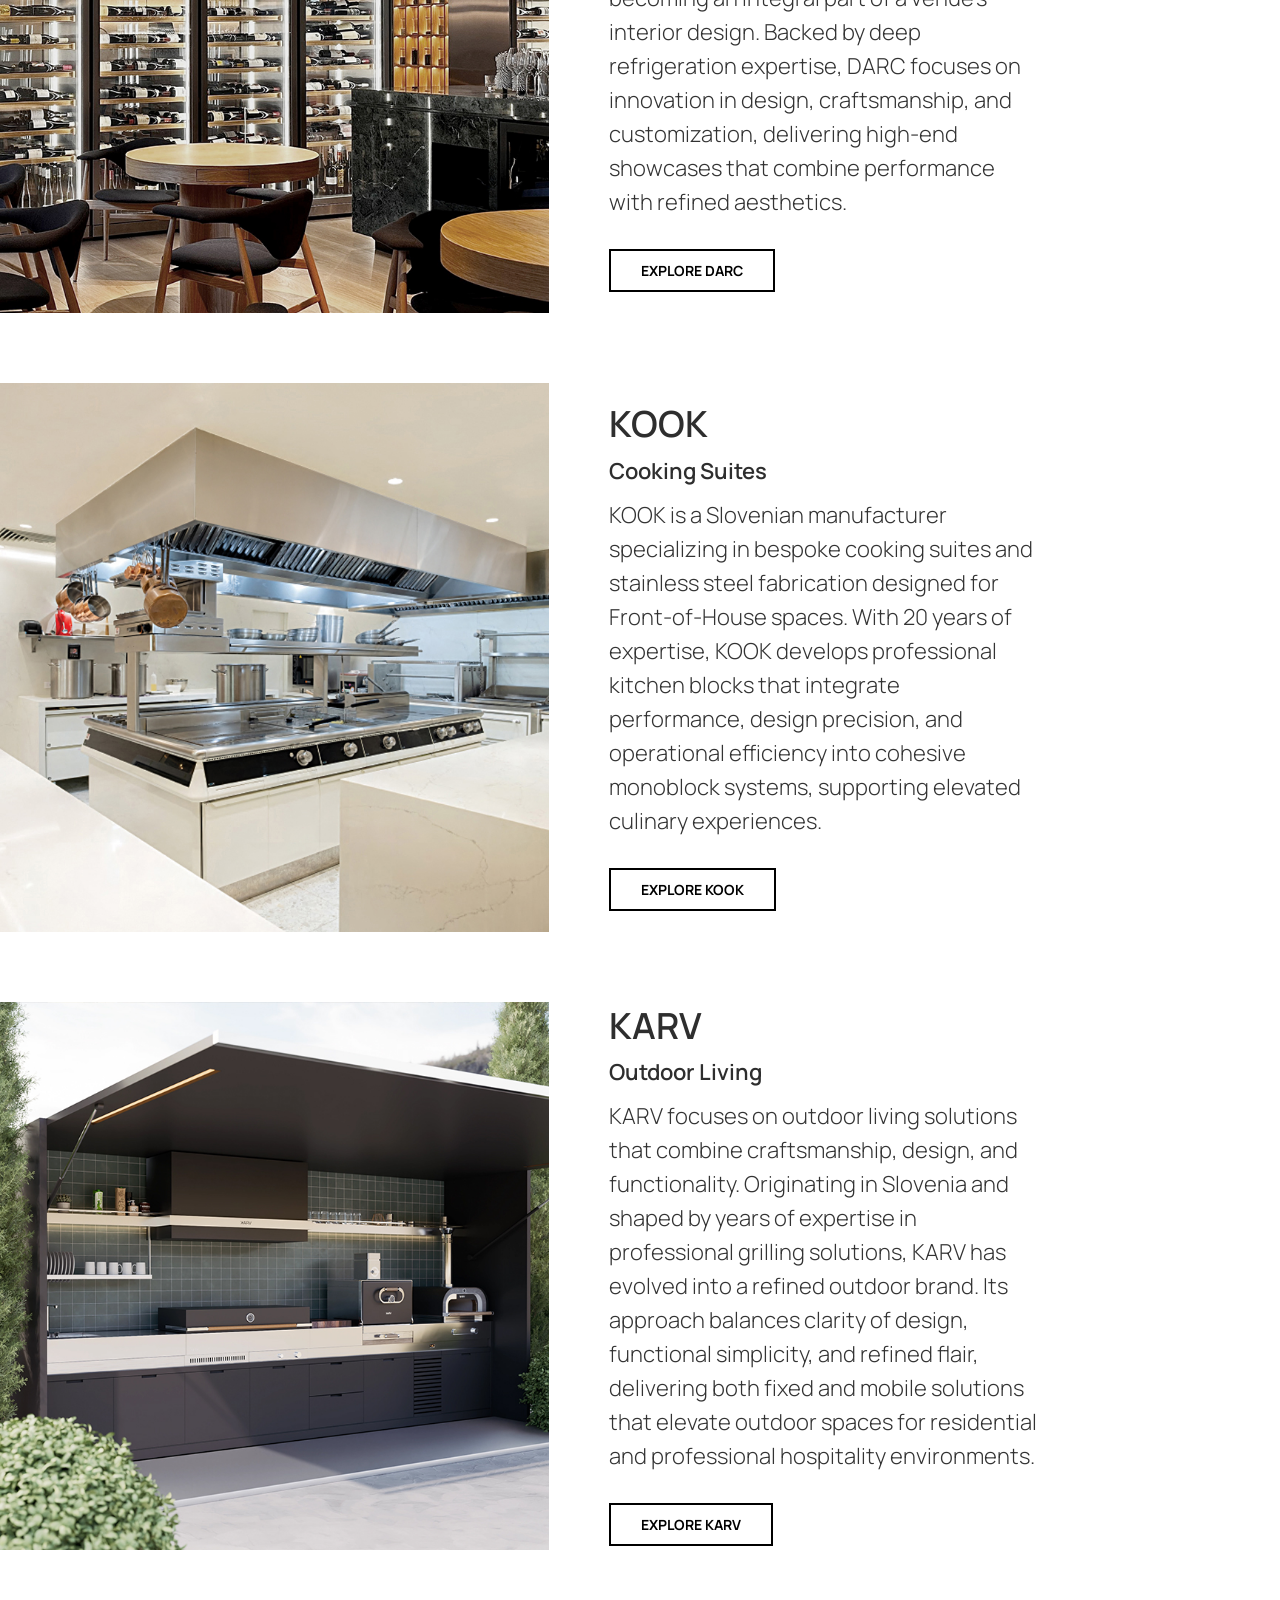
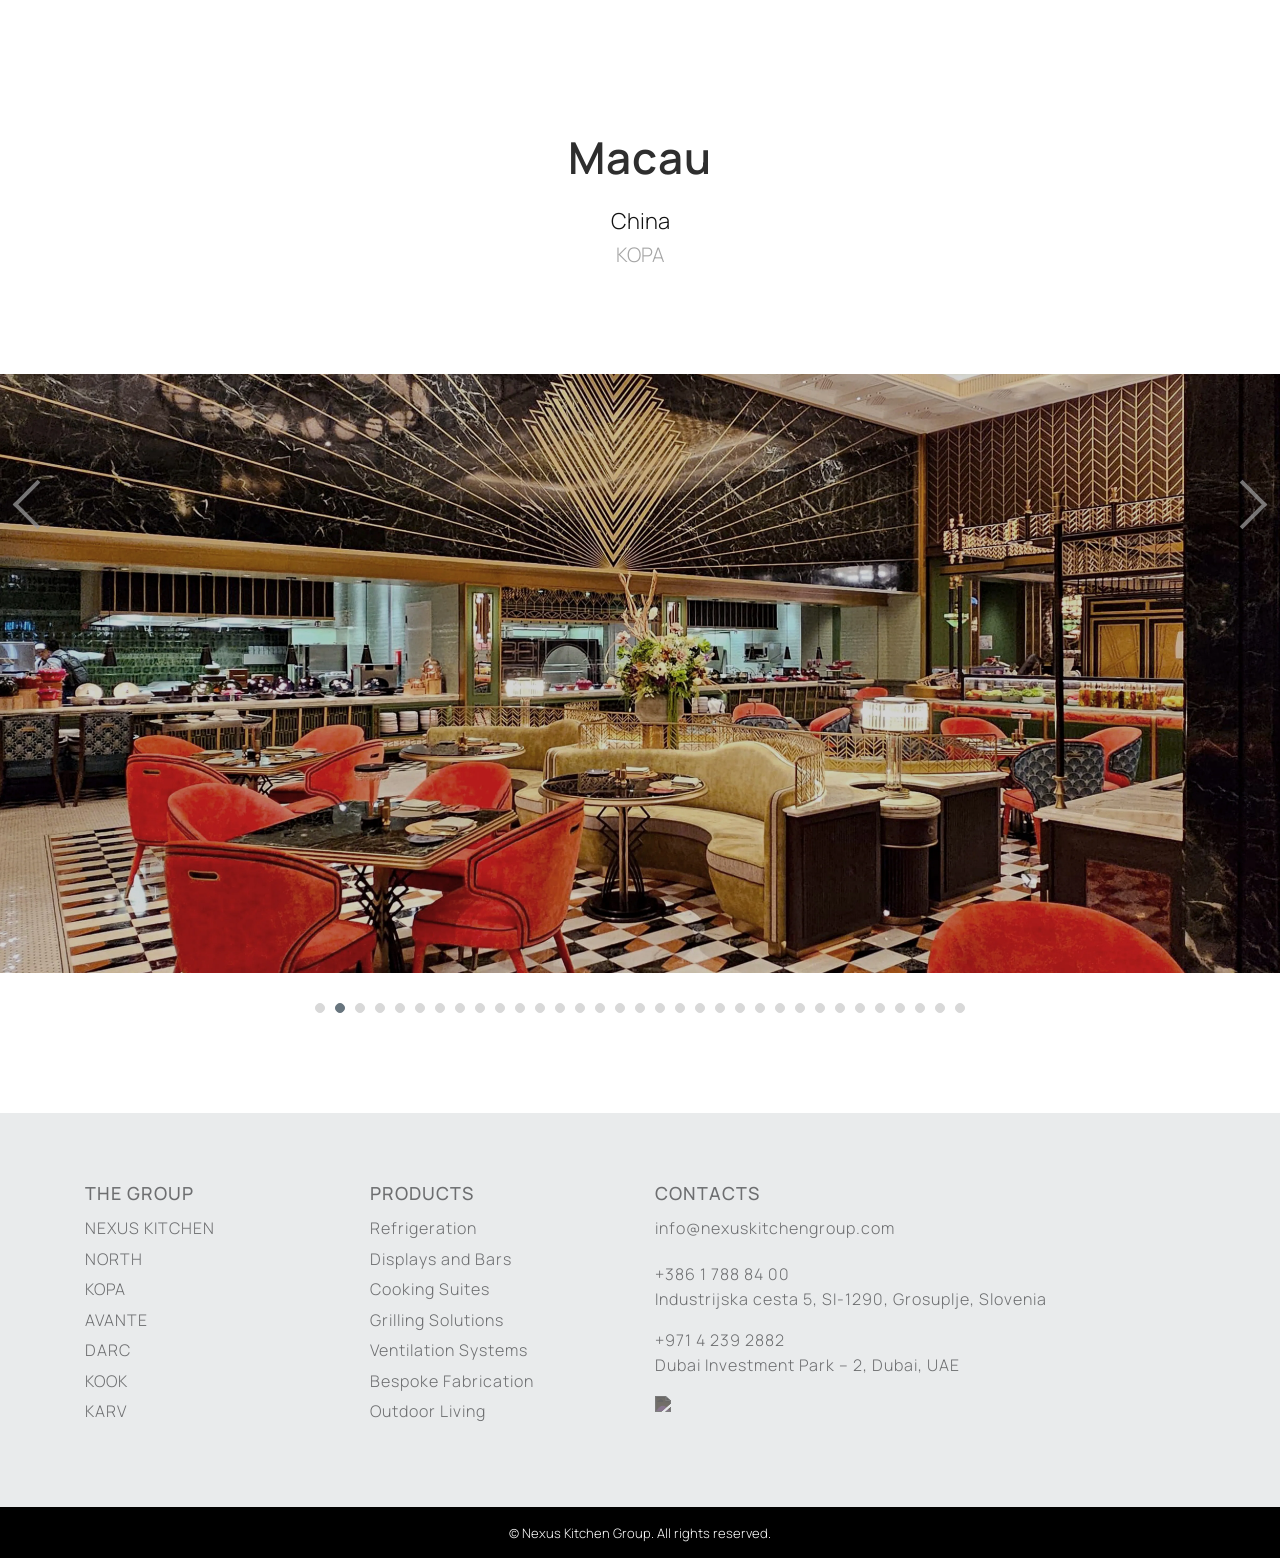
==== commit f21a5c75: "Update" ====
--- a/index.html
+++ b/index.html
@@ -395,42 +395,7 @@
             </div>
           </div>
 
-          <div id="shared-knowledge" class="item">
-            <div class="pimcore_area_text-image-full-width pimcore_area_content ">
-              <section class="area-text-image-full ">
-                <div class="row">
-                  <div class="container">
-                    <div class="col-xs-12 text-wrapper">
-                      <h2 class="slider-title">Shared Knowledge
-
-                      </h2>
-                      <div class="collaboration-paragraph">
-                        <p class="slider-paragraph">
-                          Expertise grows when it is transferred. We document, teach,
-
-                          and mentor across teams and countries, so skills, standards, and improvements
-
-                          are replicated consistently and raise the bar for everyone.
-
-                        </p>
-                      </div>
-                      <!-- <span class="button"><a href="https://www.thenicekitchen.com/en/Tecnologia" type="internal">TNK
-                          technology</a></span> -->
-                    </div>
-                    <div class="col-xs-12 image-wrapper">
-                      <picture data-alt="" data-default-src="src/knowledge.webp">
-                        <source srcset="src/knowledge.webp 2x" media="(max-width: 768px)" type="image/webp">
-                        <source srcset="src/knowledge.webp 2x" media="(max-width: 768px)" type="image/jpeg">
-                        <source srcset="src/knowledge.webp 1x" type="image/webp">
-                        <source srcset="src/knowledge.webp 1x, src/knowledge.webp 2x" type="image/jpeg">
-                        <img alt="" title="" src="src/knowledge.webp">
-                      </picture>
-                    </div>
-                  </div>
-                </div>
-              </section>
-            </div>
-          </div>
+
 
           <div id="craftsmanship" class="item">
             <div class="pimcore_area_text-image-full-width pimcore_area_content ">
@@ -438,13 +403,13 @@
                 <div class="row">
                   <div class="container">
                     <div class="col-xs-12 text-wrapper">
-                      <h2 class="slider-title">Future Factories Vision
+                      <h2 class="slider-title">Global Presence
                       </h2>
                       <div class="collaboration-paragraph">
                         <p class="slider-paragraph">
-                          We plan and invest for tomorrow by building production closer to our markets.
-                          Local factories reduce transport, strengthen supply resilience, and develop skilled teams,
-                          supported by digital solutions, smarter energy use, and infrastructure designed to scale.
+                        We plan and invest for the long term by building production closer to the markets we serve. 
+                        Local factories support our customers in close proximity to their operations, reduce transport, 
+                        strengthen supply-chain resilience, and enable the development of skilled teams rooted in the regions where we operate.
                         </p>
                       </div>
                     </div>
@@ -767,277 +732,18 @@
 
 
 
-
-
-    <!-- VALUES & PHILOSOFY-->
-    <div id="portfolio" class="pimcore_area_gallery-carousel pimcore_area_content">
-      <section class="area-gallery-carousel">
-        <div id="gallery-carousel-2" class="gallery slides" >
-
-          <div id="birch" class="item">
-            <div class="pimcore_area_text-image-full-width pimcore_area_content ">
-              <section class="area-text-image-full ">
-                <div class="row">
-                  <div class="container">
-
-                    <div class="col-xs-12 text-wrapper">
-                      <h2 class="slider-title">
-                        Birch
-
-                      </h2>
-                      <div class="collaboration-paragraph">
-                        <p class="slider-paragraph">
-                            Dubai, United Arab
-                            Emirates 
-                        </p>
-
-                      </div>
-                      <div class="col-xs-12 image-wrapper">
-                        <picture data-alt="" data-default-src="src/portfolio/darc 1.webp">
-                          <source srcset="src/portfolio/darc 1.webp 2x" media="(max-width: 768px)" type="image/webp">
-                          <source srcset="src/portfolio/darc 1.webp 2x" media="(max-width: 768px)" type="image/jpeg">
-                          <source srcset="src/portfolio/darc 1.webp 1x" type="image/webp">
-                          <source srcset="src/portfolio/darc 1.webp 1x, src/portfolio/darc 1.webp 2x" type="image/jpeg">
-                          <img alt="" title="" src="src/portfolio/darc 1.webp">
-                        </picture>
-                      </div>
-                    </div>
-                  </div>
-              </section>
-            </div>
-          </div>
-
-          <div id="macau" class="item">
-            <div class="pimcore_area_text-image-full-width pimcore_area_content ">
-              <section class="area-text-image-full ">
-                <div class="row">
-                  <div class="container">
-
-                    <div class="col-xs-12 text-wrapper">
-                      <h2 class="slider-title">
-                        Macau
-
-                      </h2>
-                      <div class="collaboration-paragraph">
-                        <p class="slider-paragraph">
-                          China
-                        </p>
-
-                      </div>
-                      <div class="col-xs-12 image-wrapper">
-                        <picture data-alt="" data-default-src="src/portfolio/kopa 2.webp">
-                          <source srcset="src/portfolio/kopa 2.webp 2x" media="(max-width: 768px)" type="image/webp">
-                          <source srcset="src/portfolio/kopa 2.webp 2x" media="(max-width: 768px)" type="image/jpeg">
-                          <source srcset="src/portfolio/kopa 2.webp 1x" type="image/webp">
-                          <source srcset="src/portfolio/kopa 2.webp 1x, src/portfolio/kopa 2.webp 2x" type="image/jpeg">
-                          <img alt="" title="" src="src/portfolio/kopa 2.webp">
-                        </picture>
-                      </div>
-                    </div>
-                  </div>
-              </section>
-            </div>
-          </div>
-
-          <div id="gloria-osteria" class="item">
-            <div class="pimcore_area_text-image-full-width pimcore_area_content ">
-              <section class="area-text-image-full ">
-                <div class="row">
-                  <div class="container">
-
-                    <div class="col-xs-12 text-wrapper">
-                      <h2 class="slider-title">
-                        Gloria Osteria
-
-                      </h2>
-                      <div class="collaboration-paragraph">
-                        <p class="slider-paragraph">
-                          Dubai, United Arab Emirates 
-                        </p>
-
-                      </div>
-                      <div class="col-xs-12 image-wrapper">
-                        <picture data-alt="" data-default-src="src/portfolio/avante 2.webp">
-                          <source srcset="src/portfolio/avante 2.webp 2x" media="(max-width: 768px)" type="image/webp">
-                          <source srcset="src/portfolio/avante 2.webp 2x" media="(max-width: 768px)" type="image/jpeg">
-                          <source srcset="src/portfolio/avante 2.webp 1x" type="image/webp">
-                          <source srcset="src/portfolio/avante 2.webp 1x, src/portfolio/avante 2.webp 2x" type="image/jpeg">
-                          <img alt="" title="" src="src/portfolio/avante 2.webp">
-                        </picture>
-                      </div>
-                    </div>
-                  </div>
-              </section>
-            </div>
-          </div>
-
-          <div id="mandarin-oriental-hotel" class="item">
-            <div class="pimcore_area_text-image-full-width pimcore_area_content ">
-              <section class="area-text-image-full ">
-                <div class="row">
-                  <div class="container">
-
-                    <div class="col-xs-12 text-wrapper">
-                      <h2 class="slider-title">
-                        Mandarin Oriental Hotel
-
-                      </h2>
-                      <div class="collaboration-paragraph">
-                        <p class="slider-paragraph">
-                          Abu Dhabi, United Arab Emirates 
-                        </p>
-
-                      </div>
-                      <div class="col-xs-12 image-wrapper">
-                        <picture data-alt="" data-default-src="src/portfolio/kook 1.webp">
-                          <source srcset="src/portfolio/kook 1.webp 2x" media="(max-width: 768px)" type="image/webp">
-                          <source srcset="src/portfolio/kook 1.webp 2x" media="(max-width: 768px)" type="image/jpeg">
-                          <source srcset="src/portfolio/kook 1.webp 1x" type="image/webp">
-                          <source srcset="src/portfolio/kook 1.webp 1x, src/portfolio/kook 1.webp 2x" type="image/jpeg">
-                          <img alt="" title="" src="src/portfolio/kook 1.webp">
-                        </picture>
-                      </div>
-                    </div>
-                  </div>
-              </section>
-            </div>
-          </div>
-
-          <div id="lola-brasserie" class="item">
-            <div class="pimcore_area_text-image-full-width pimcore_area_content ">
-              <section class="area-text-image-full ">
-                <div class="row">
-                  <div class="container">
-
-                    <div class="col-xs-12 text-wrapper">
-                      <h2 class="slider-title">
-                        Lola Brasserie
-
-                      </h2>
-                      <div class="collaboration-paragraph">
-                        <p class="slider-paragraph">
-                          Jeddah, Saudi Arabia 
-                        </p>
-
-                      </div>
-                      <div class="col-xs-12 image-wrapper">
-                        <picture data-alt="" data-default-src="src/portfolio/kopa 1.webp">
-                          <source srcset="src/portfolio/kopa 1.webp 2x" media="(max-width: 768px)" type="image/webp">
-                          <source srcset="src/portfolio/kopa 1.webp 2x" media="(max-width: 768px)" type="image/jpeg">
-                          <source srcset="src/portfolio/kopa 1.webp 1x" type="image/webp">
-                          <source srcset="src/portfolio/kopa 1.webp 1x, src/portfolio/kopa 1.webp 2x" type="image/jpeg">
-                          <img alt="" title="" src="src/portfolio/kopa 1.webp">
-                        </picture>
-                      </div>
-                    </div>
-                  </div>
-              </section>
-            </div>
-          </div>
-
-          <div id="ganache-chocolatier" class="item">
-            <div class="pimcore_area_text-image-full-width pimcore_area_content ">
-              <section class="area-text-image-full ">
-                <div class="row">
-                  <div class="container">
-
-                    <div class="col-xs-12 text-wrapper">
-                      <h2 class="slider-title">
-                        Ganache Chocolatier 
-
-                      </h2>
-                      <div class="collaboration-paragraph">
-                        <p class="slider-paragraph">
-                          Dubai, United Arab Emirates
-                        </p>
-
-                      </div>
-                      <div class="col-xs-12 image-wrapper">
-                        <picture data-alt="" data-default-src="src/portfolio/darc 2.webp">
-                          <source srcset="src/portfolio/darc 2.webp 2x" media="(max-width: 768px)" type="image/webp">
-                          <source srcset="src/portfolio/darc 2.webp 2x" media="(max-width: 768px)" type="image/jpeg">
-                          <source srcset="src/portfolio/darc 2.webp 1x" type="image/webp">
-                          <source srcset="src/portfolio/darc 2.webp 1x, src/portfolio/darc 2.webp 2x" type="image/jpeg">
-                          <img alt="" title="" src="src/portfolio/darc 2.webp">
-                        </picture>
-                      </div>
-                    </div>
-                  </div>
-              </section>
-            </div>
-          </div>
-
-          <div id="signor-sassi" class="item">
-            <div class="pimcore_area_text-image-full-width pimcore_area_content ">
-              <section class="area-text-image-full ">
-                <div class="row">
-                  <div class="container">
-
-                    <div class="col-xs-12 text-wrapper">
-                      <h2 class="slider-title">
-                        Signor Sassi 
-
-                      </h2>
-                      <div class="collaboration-paragraph">
-                        <p class="slider-paragraph">
-                          Dubai, United Arab Emirates 
-                        </p>
-
-                      </div>
-                      <div class="col-xs-12 image-wrapper">
-                        <picture data-alt="" data-default-src="src/portfolio/north.webp">
-                          <source srcset="src/portfolio/north.webp 2x" media="(max-width: 768px)" type="image/webp">
-                          <source srcset="src/portfolio/north.webp 2x" media="(max-width: 768px)" type="image/jpeg">
-                          <source srcset="src/portfolio/north.webp 1x" type="image/webp">
-                          <source srcset="src/portfolio/north.webp 1x, src/portfolio/north.webp 2x" type="image/jpeg">
-                          <img alt="" title="" src="src/portfolio/north.webp">
-                        </picture>
-                      </div>
-                    </div>
-                  </div>
-              </section>
-            </div>
-          </div>
-
-          <div id="ristorante-loren" class="item">
-            <div class="pimcore_area_text-image-full-width pimcore_area_content ">
-              <section class="area-text-image-full ">
-                <div class="row">
-                  <div class="container">
-
-                    <div class="col-xs-12 text-wrapper">
-                      <h2 class="slider-title">
-                        Ristorante Loren
-
-                      </h2>
-                      <div class="collaboration-paragraph">
-                        <p class="slider-paragraph">
-                          Dubai, United Arab Emirates 
-                        </p>
-
-                      </div>
-                      <div class="col-xs-12 image-wrapper">
-                        <picture data-alt="" data-default-src="src/portfolio/avante 1.webp">
-                          <source srcset="src/portfolio/avante 1.webp 2x" media="(max-width: 768px)" type="image/webp">
-                          <source srcset="src/portfolio/avante 1.webp 2x" media="(max-width: 768px)" type="image/jpeg">
-                          <source srcset="src/portfolio/avante 1.webp 1x" type="image/webp">
-                          <source srcset="src/portfolio/avante 1.webp 1x, src/portfolio/avante 1.webp 2x" type="image/jpeg">
-                          <img alt="" title="" src="src/portfolio/avante 1.webp">
-                        </picture>
-                      </div>
-                    </div>
-                  </div>
-              </section>
-            </div>
-          </div>
-
-        </div>
-      </section>
-    </div>
-
-      <!-- DIVIDER -->
+  <!-- portfolio -->
+  <div id="portfolio" class="pimcore_area_gallery-carousel pimcore_area_content">
+    <section class="area-gallery-carousel">
+      <div id="gallery-carousel-2" class="gallery slides">
+        <!-- Rendered by js/portfolio.js -->
+      </div>
+    </section>
+  </div>
+
+  <!-- DIVIDER -->
   <div class="empty-space light"></div>
-    <div class="empty-space light"></div>
+  <div class="empty-space light"></div>
 
 
 
@@ -1157,6 +863,7 @@
   </div>
 </body>
 
+<script src="js/portfolio.js"></script>
 <script src="js/navbar.js"></script>
 <script src="js/team.js"></script>
 <script src="js/manifest.js"></script>
--- a/css/index.css
+++ b/css/index.css
@@ -1362,7 +1362,7 @@
     }
 
     .slider-title{
-      min-height: 12rem;
+      min-height: 6rem;
     }
   }
 
@@ -1400,3 +1400,27 @@
 END
 -------------------------
 */
+
+.slider-brand {
+  font-size: 20px;
+  color: #a5a5a5;
+  font-weight: 300;
+  line-height: 34px;
+}
+
+@media(max-width: 767px){
+  .slider-brand{
+    font-size: 16px !important;
+    line-height: 30px;
+  }
+}
+
+.collaboration-paragraph {
+  height: 200px;
+}
+
+@media(min-width:800px){
+  .collaboration-paragraph {
+    height: 150px;
+  }
+}
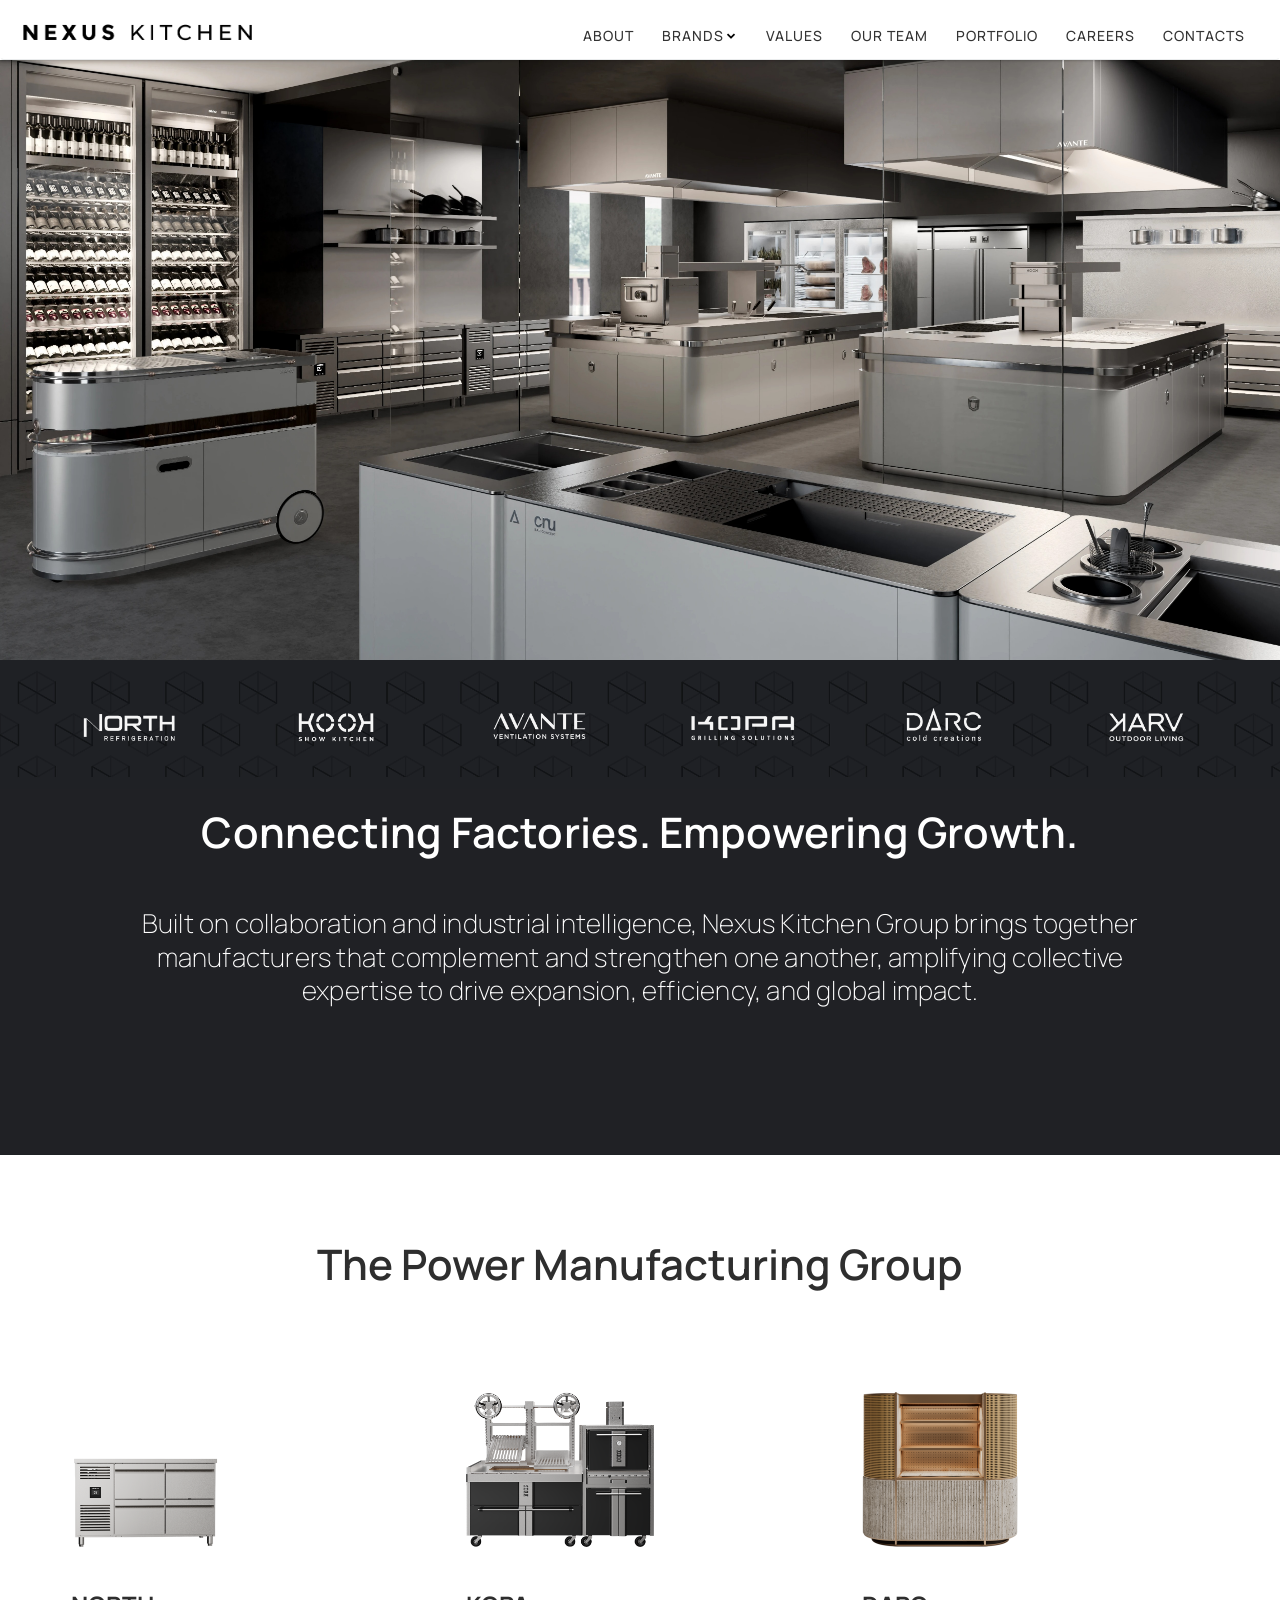
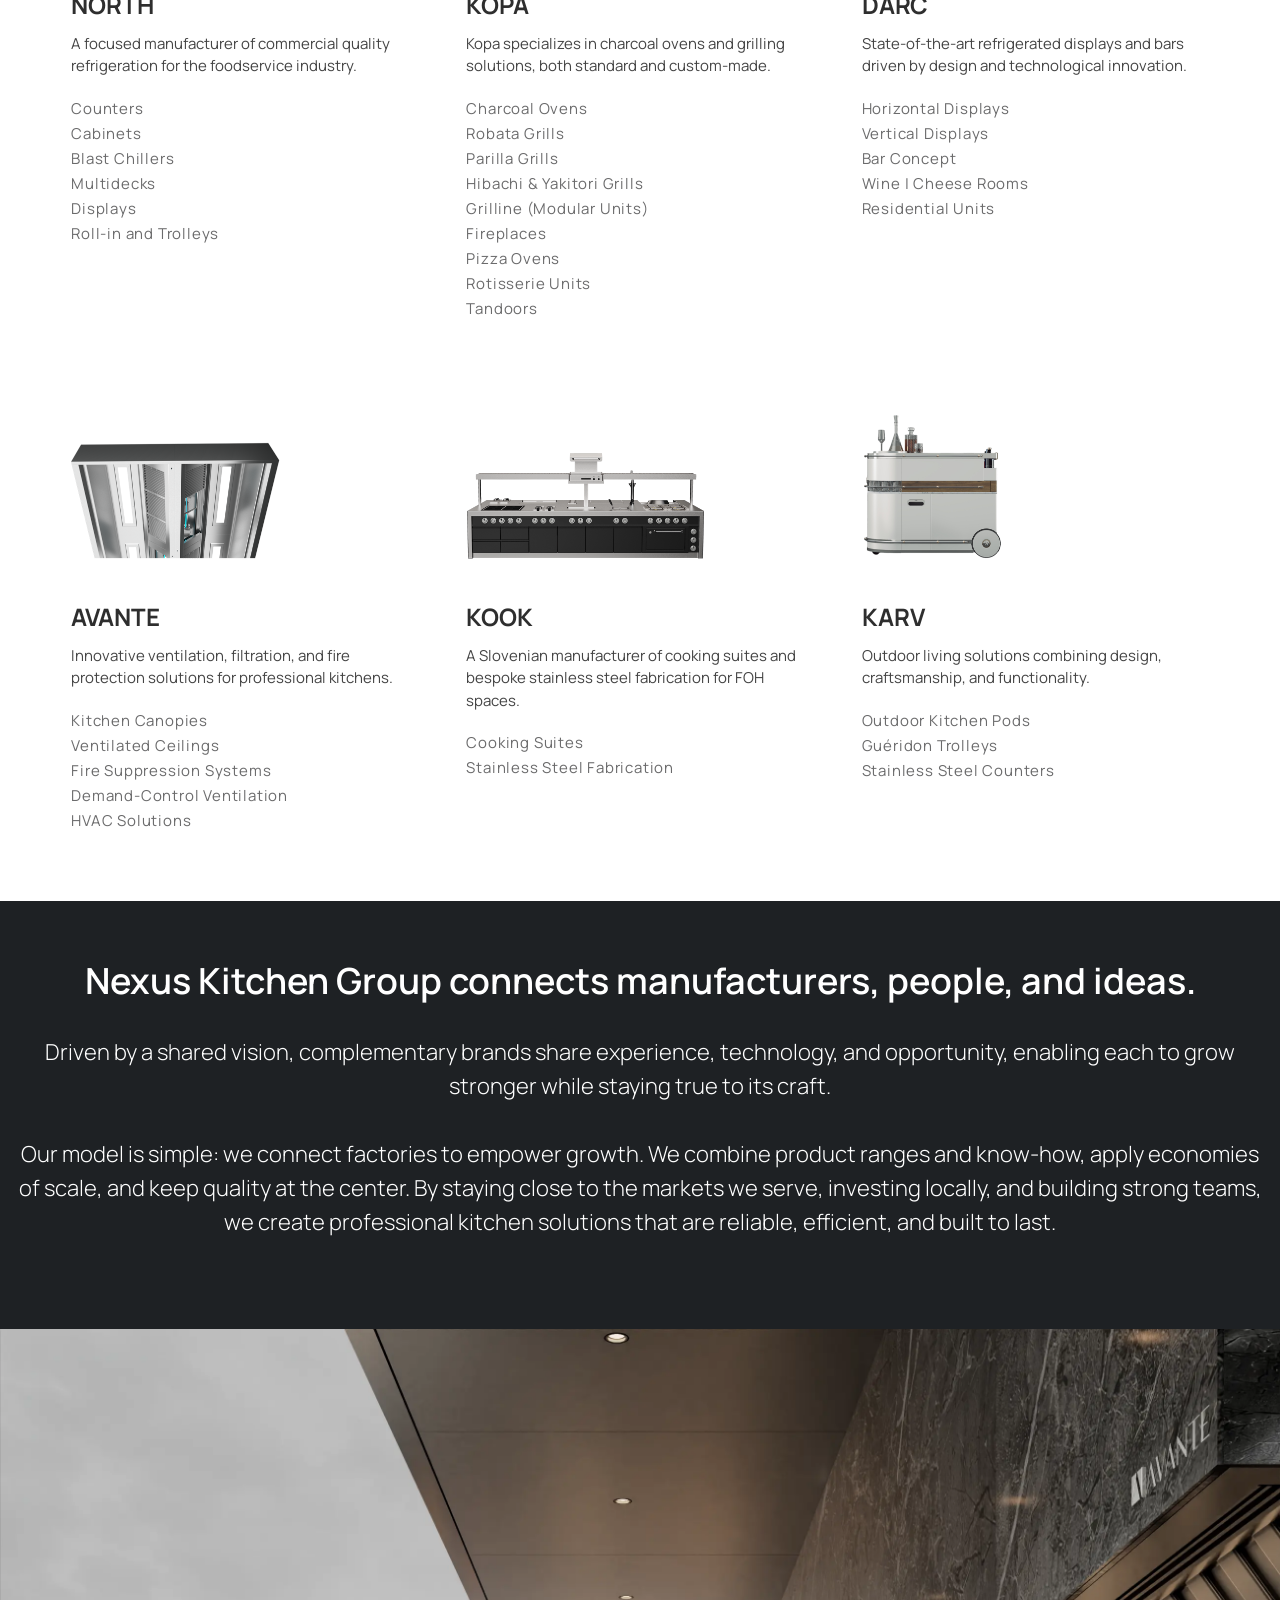
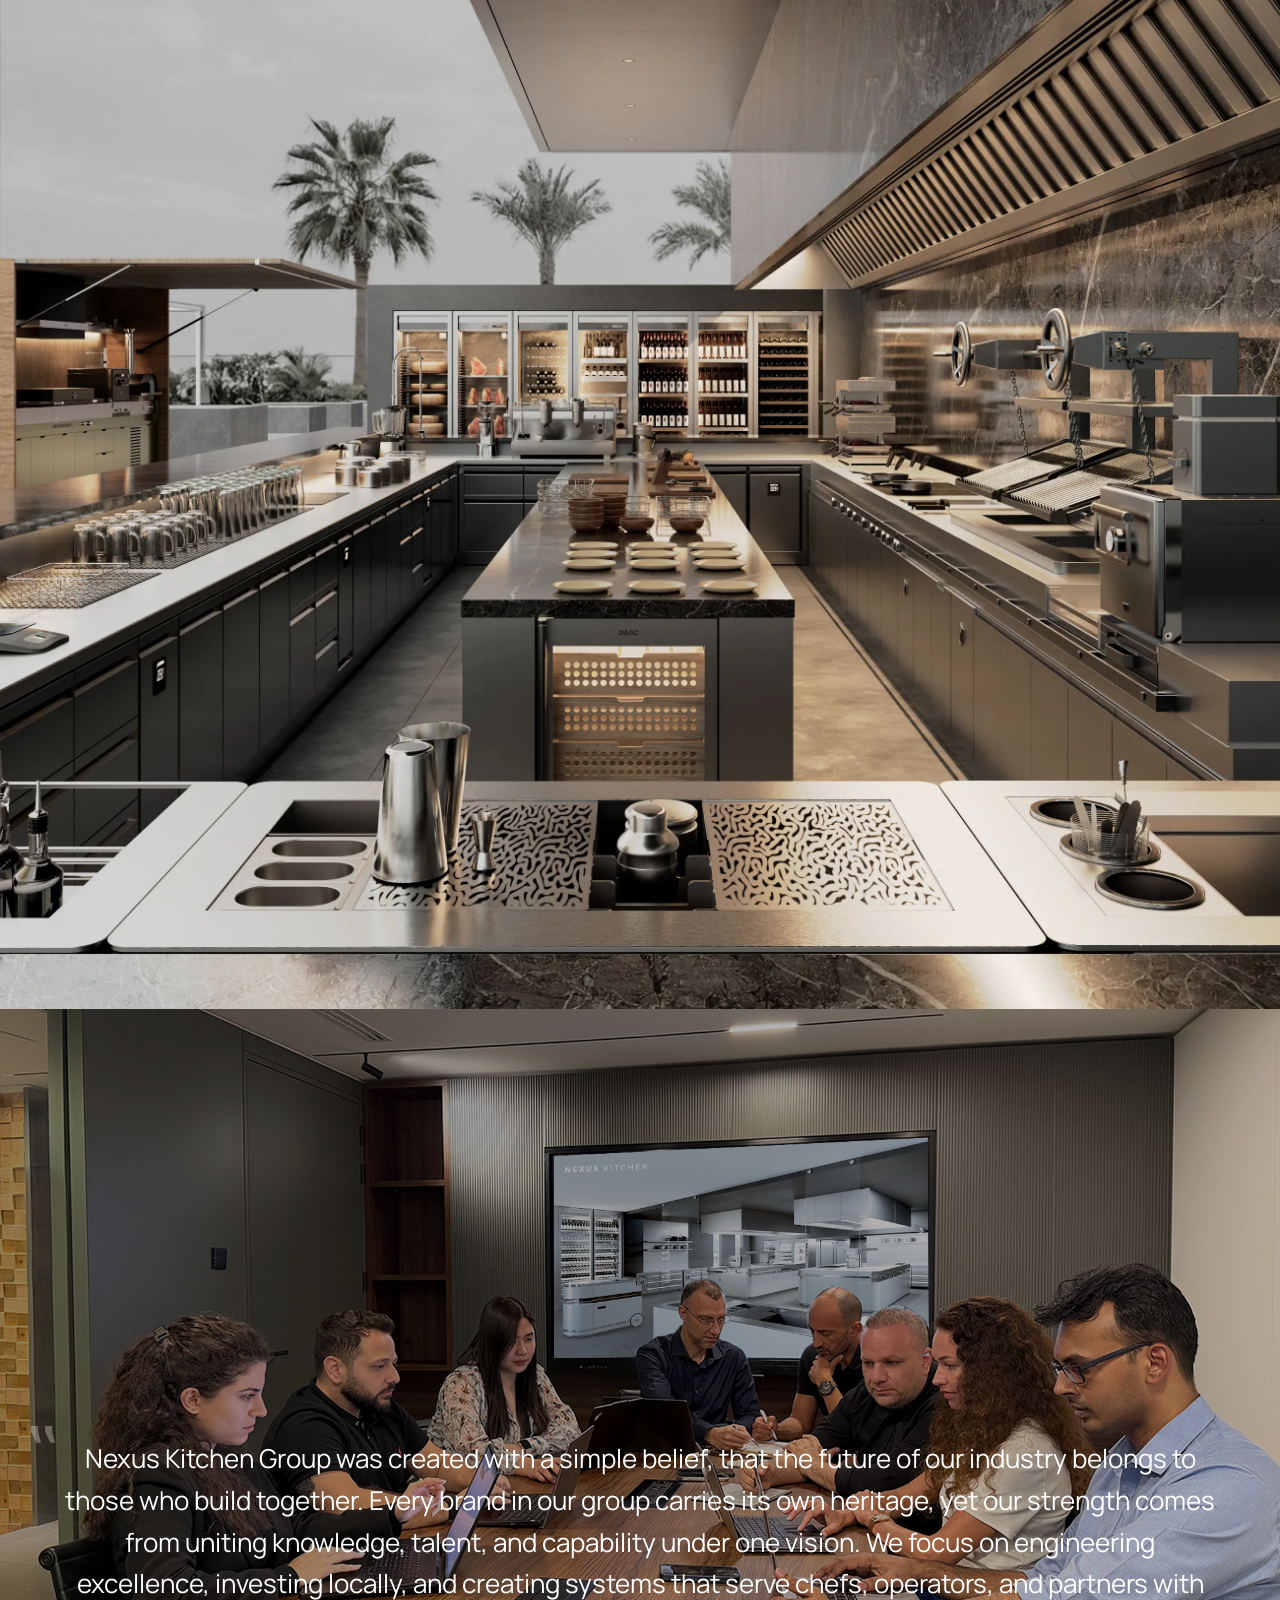
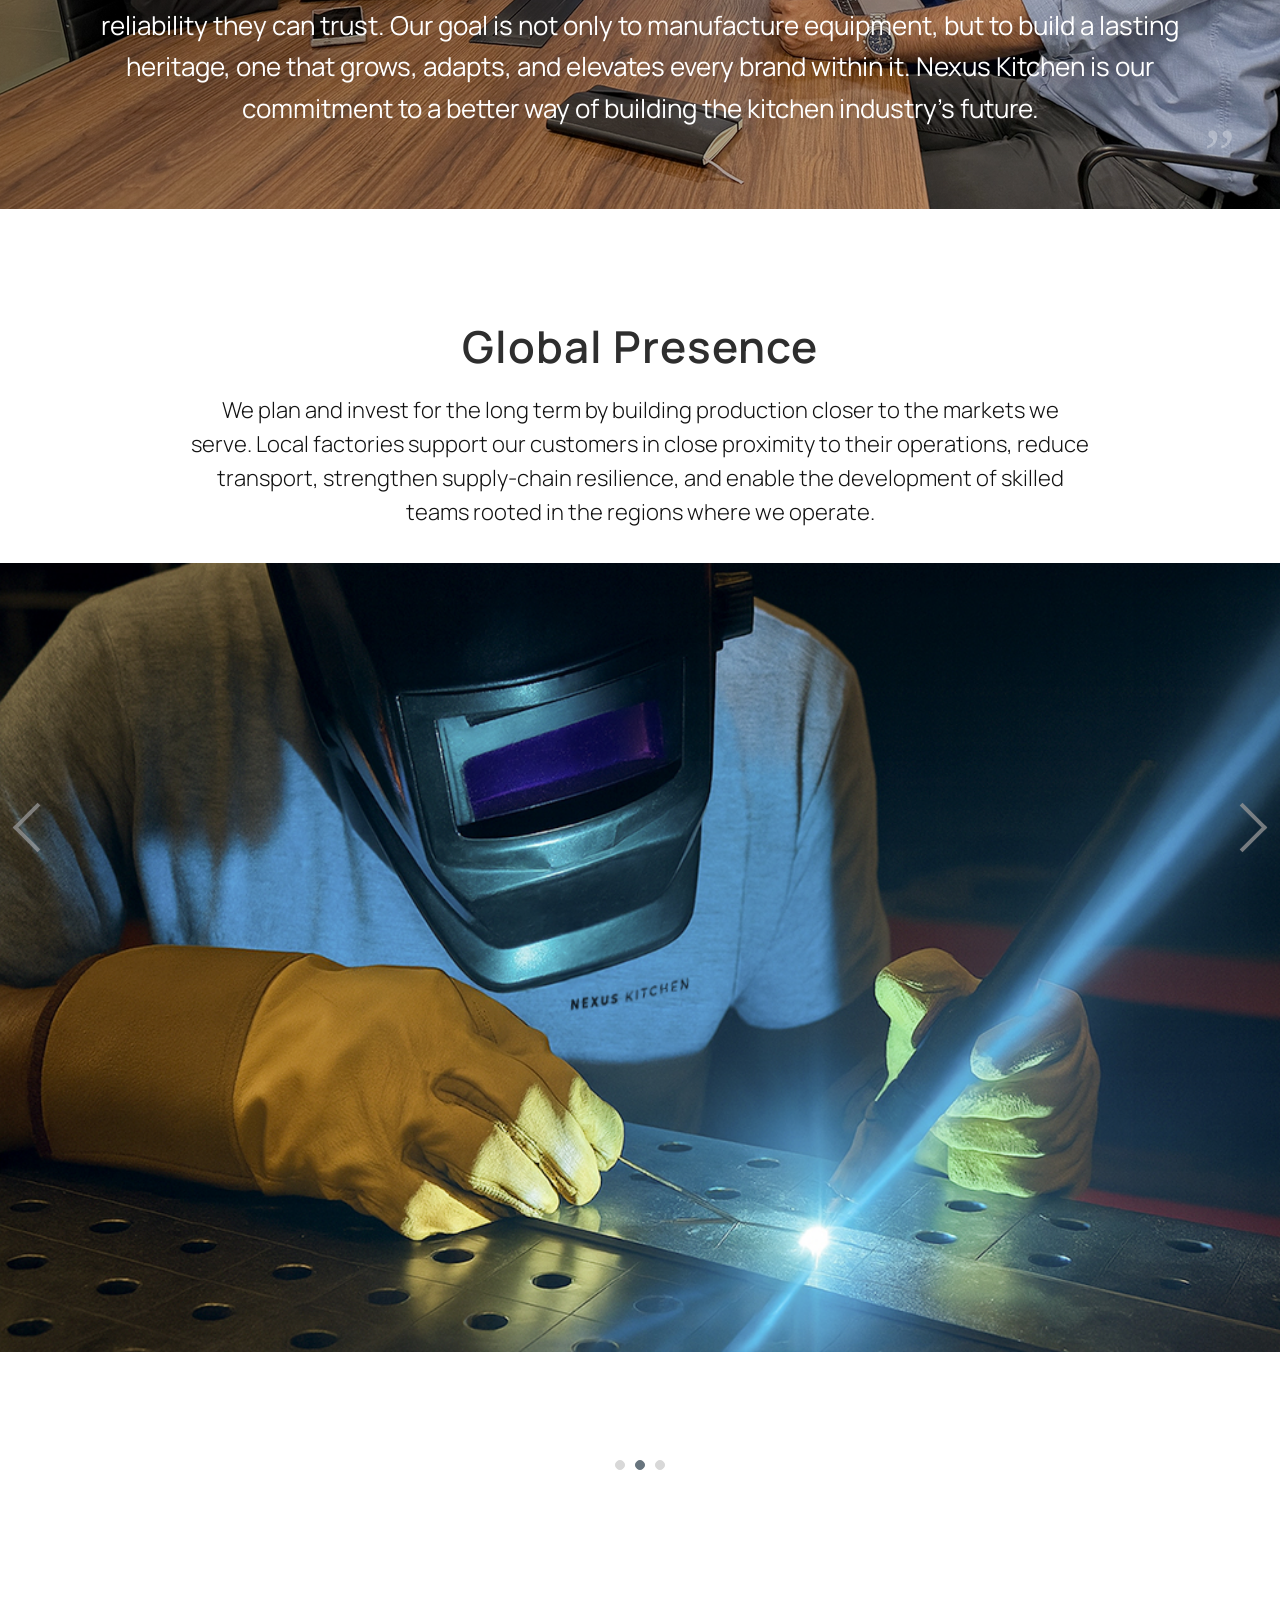
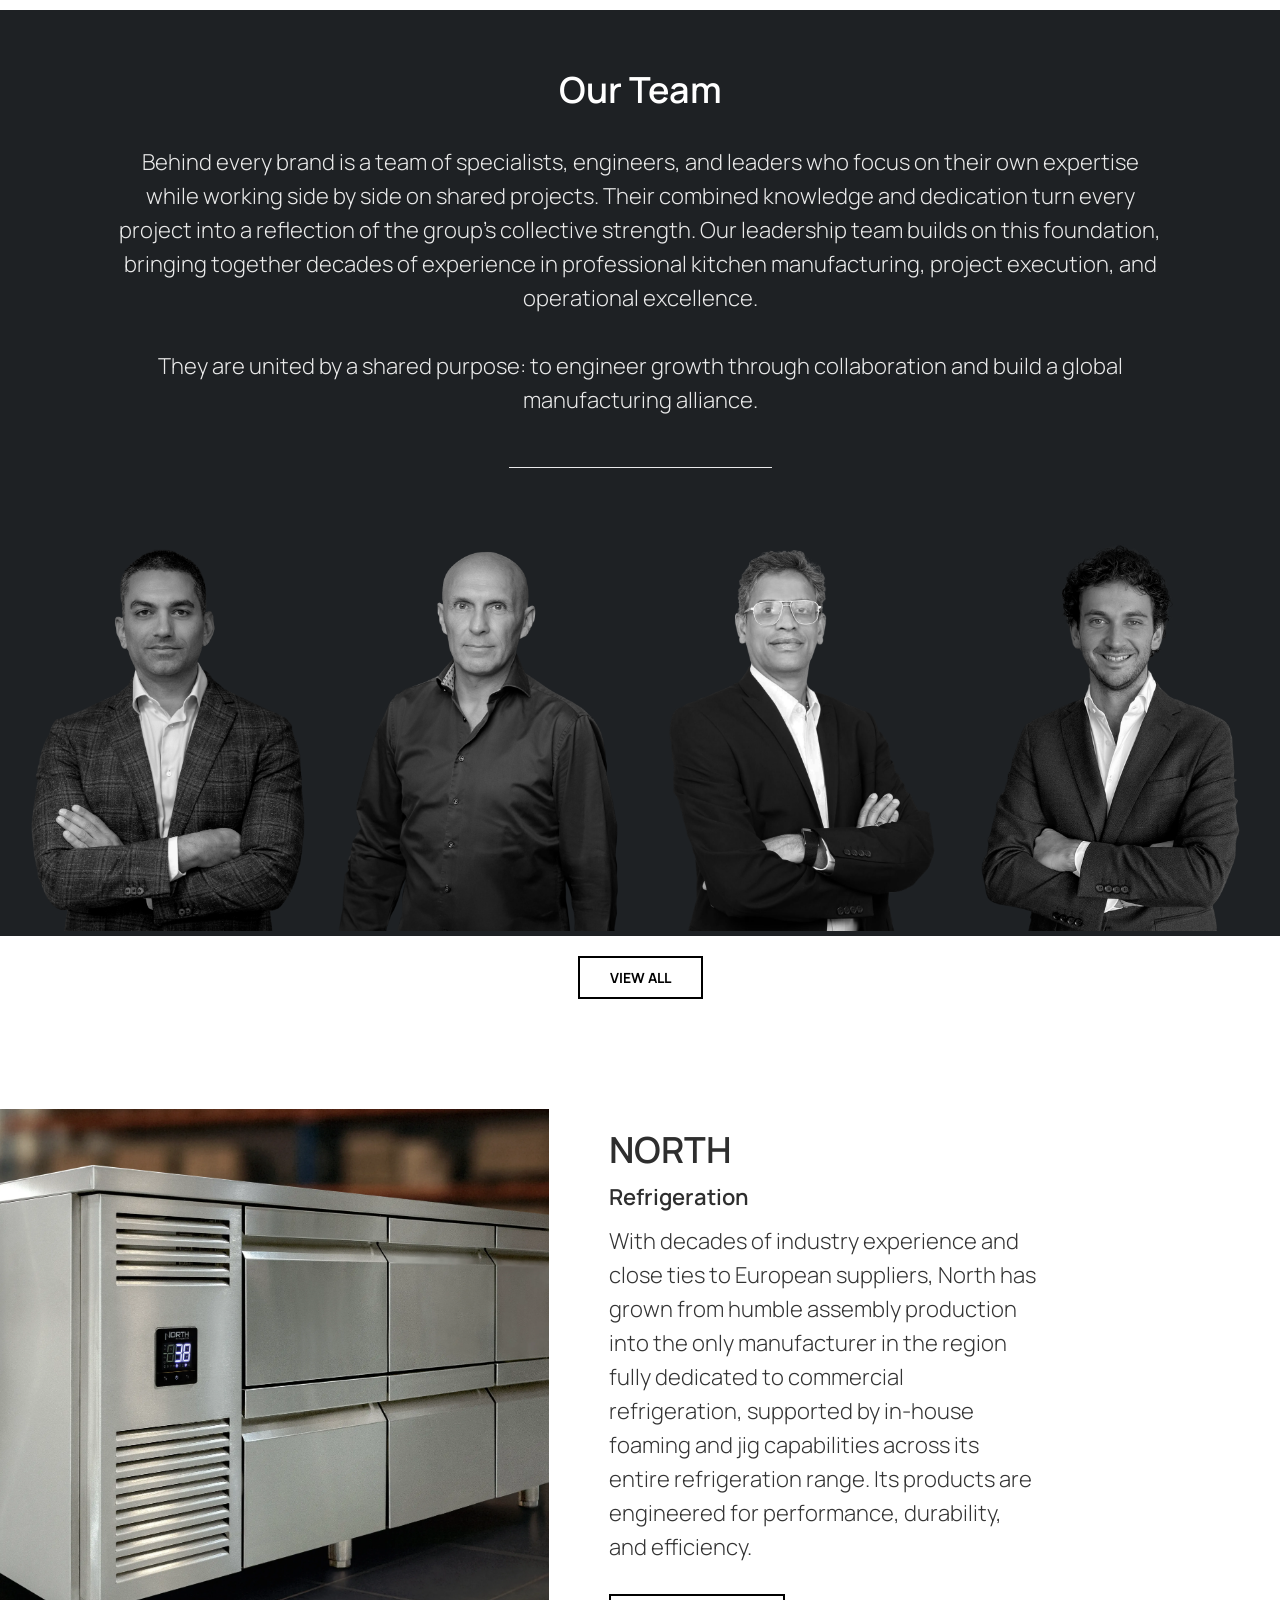
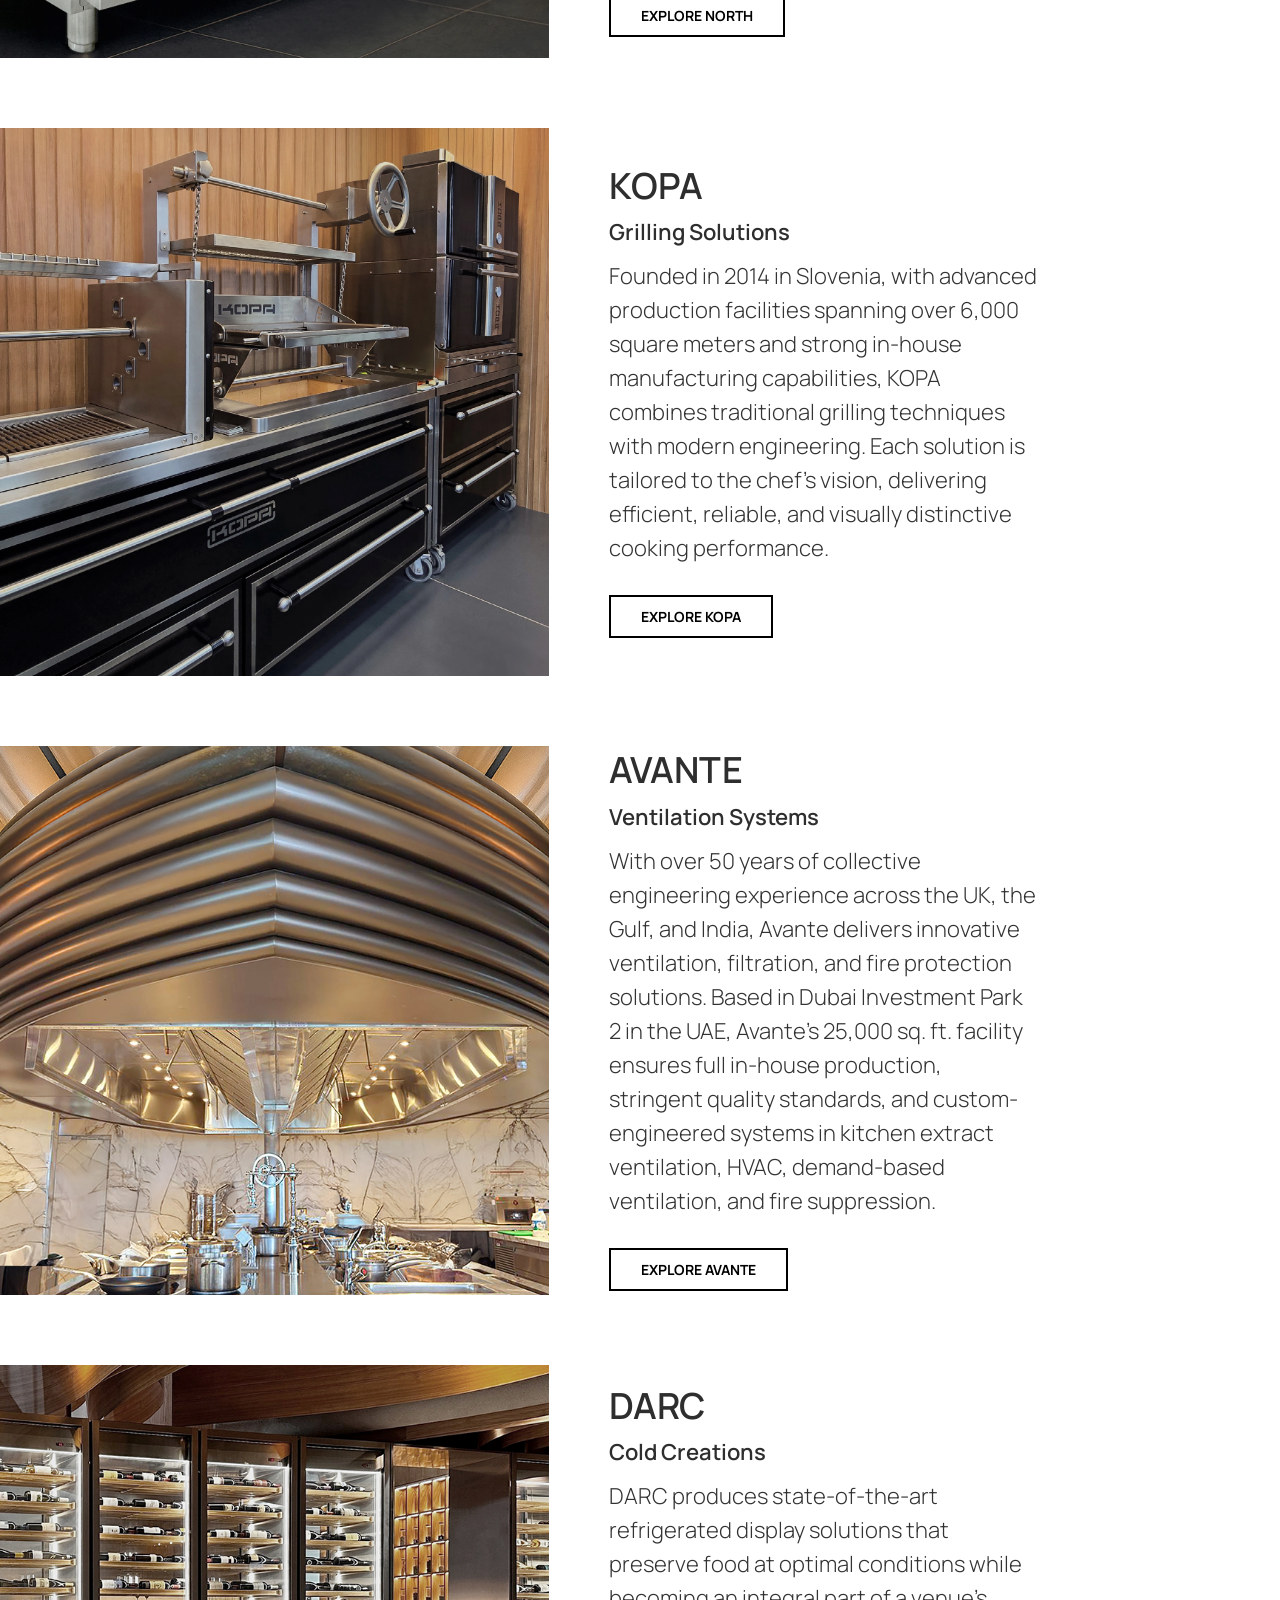
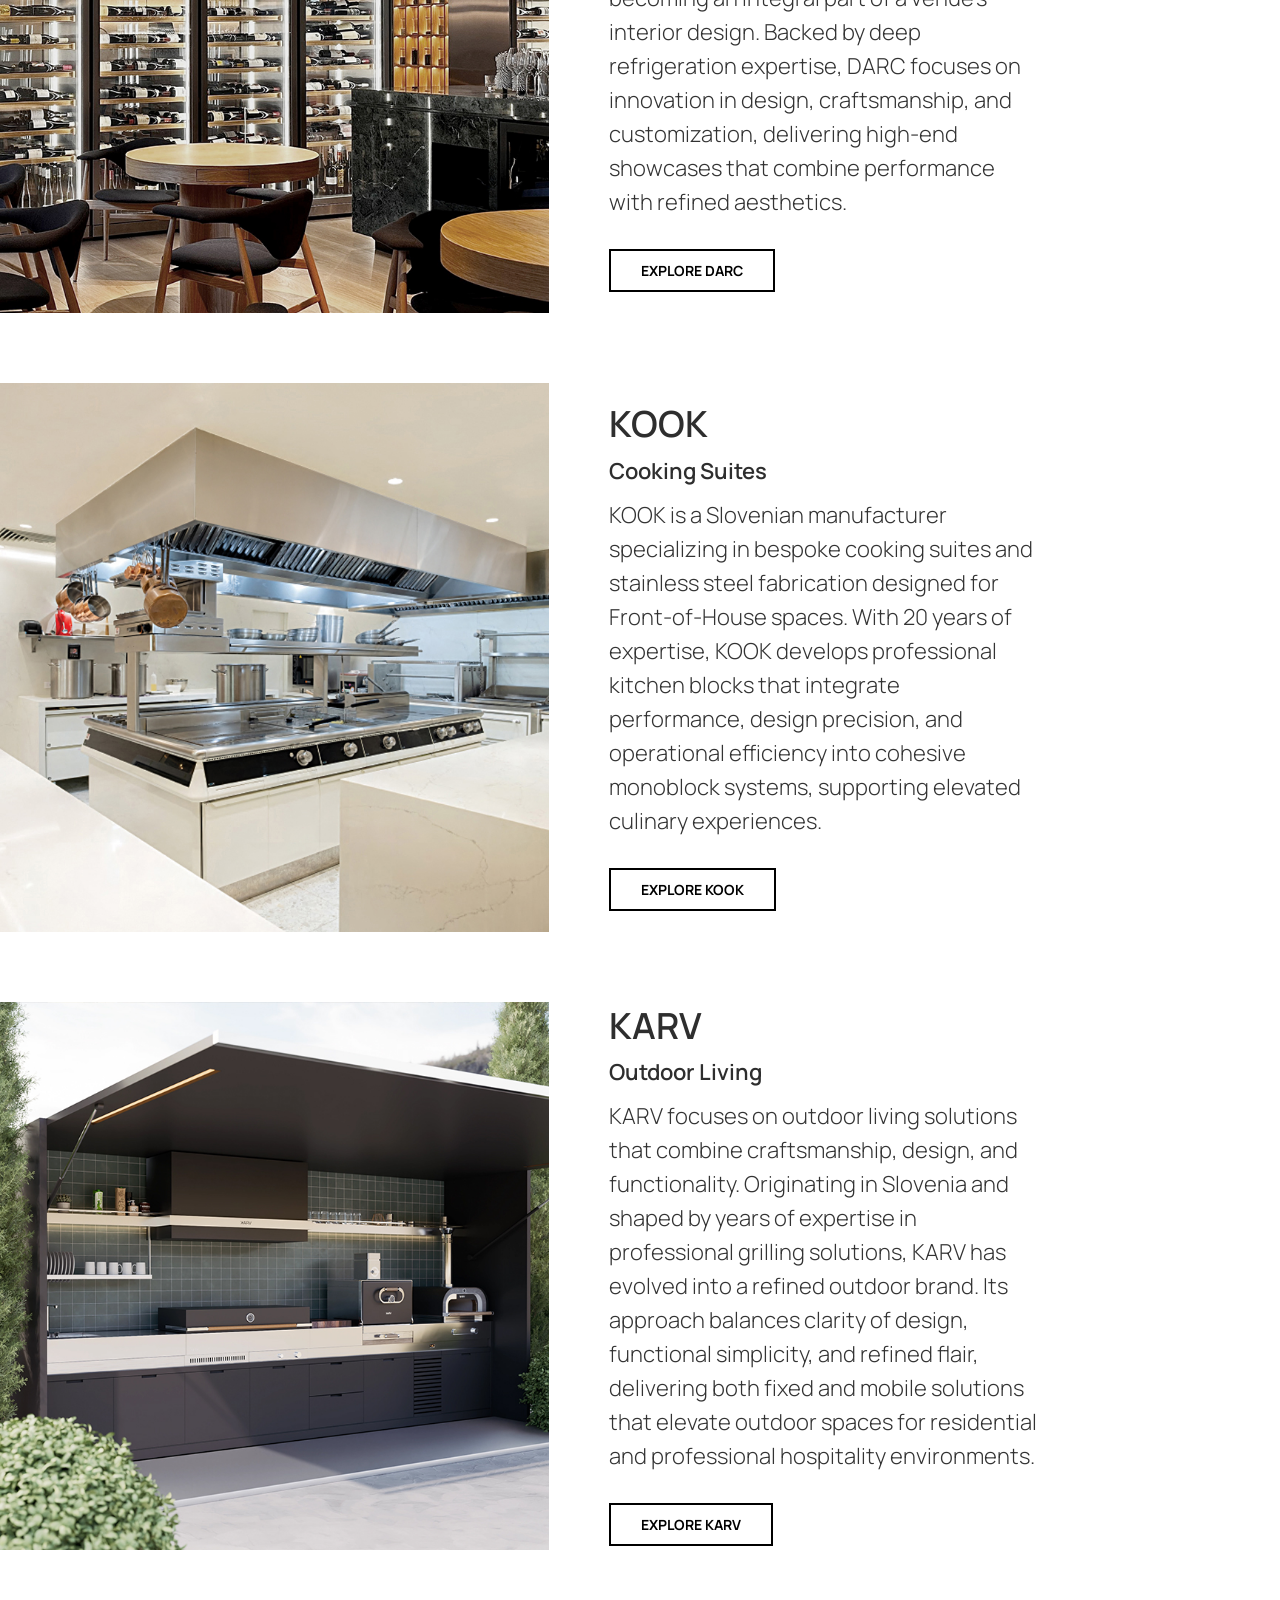
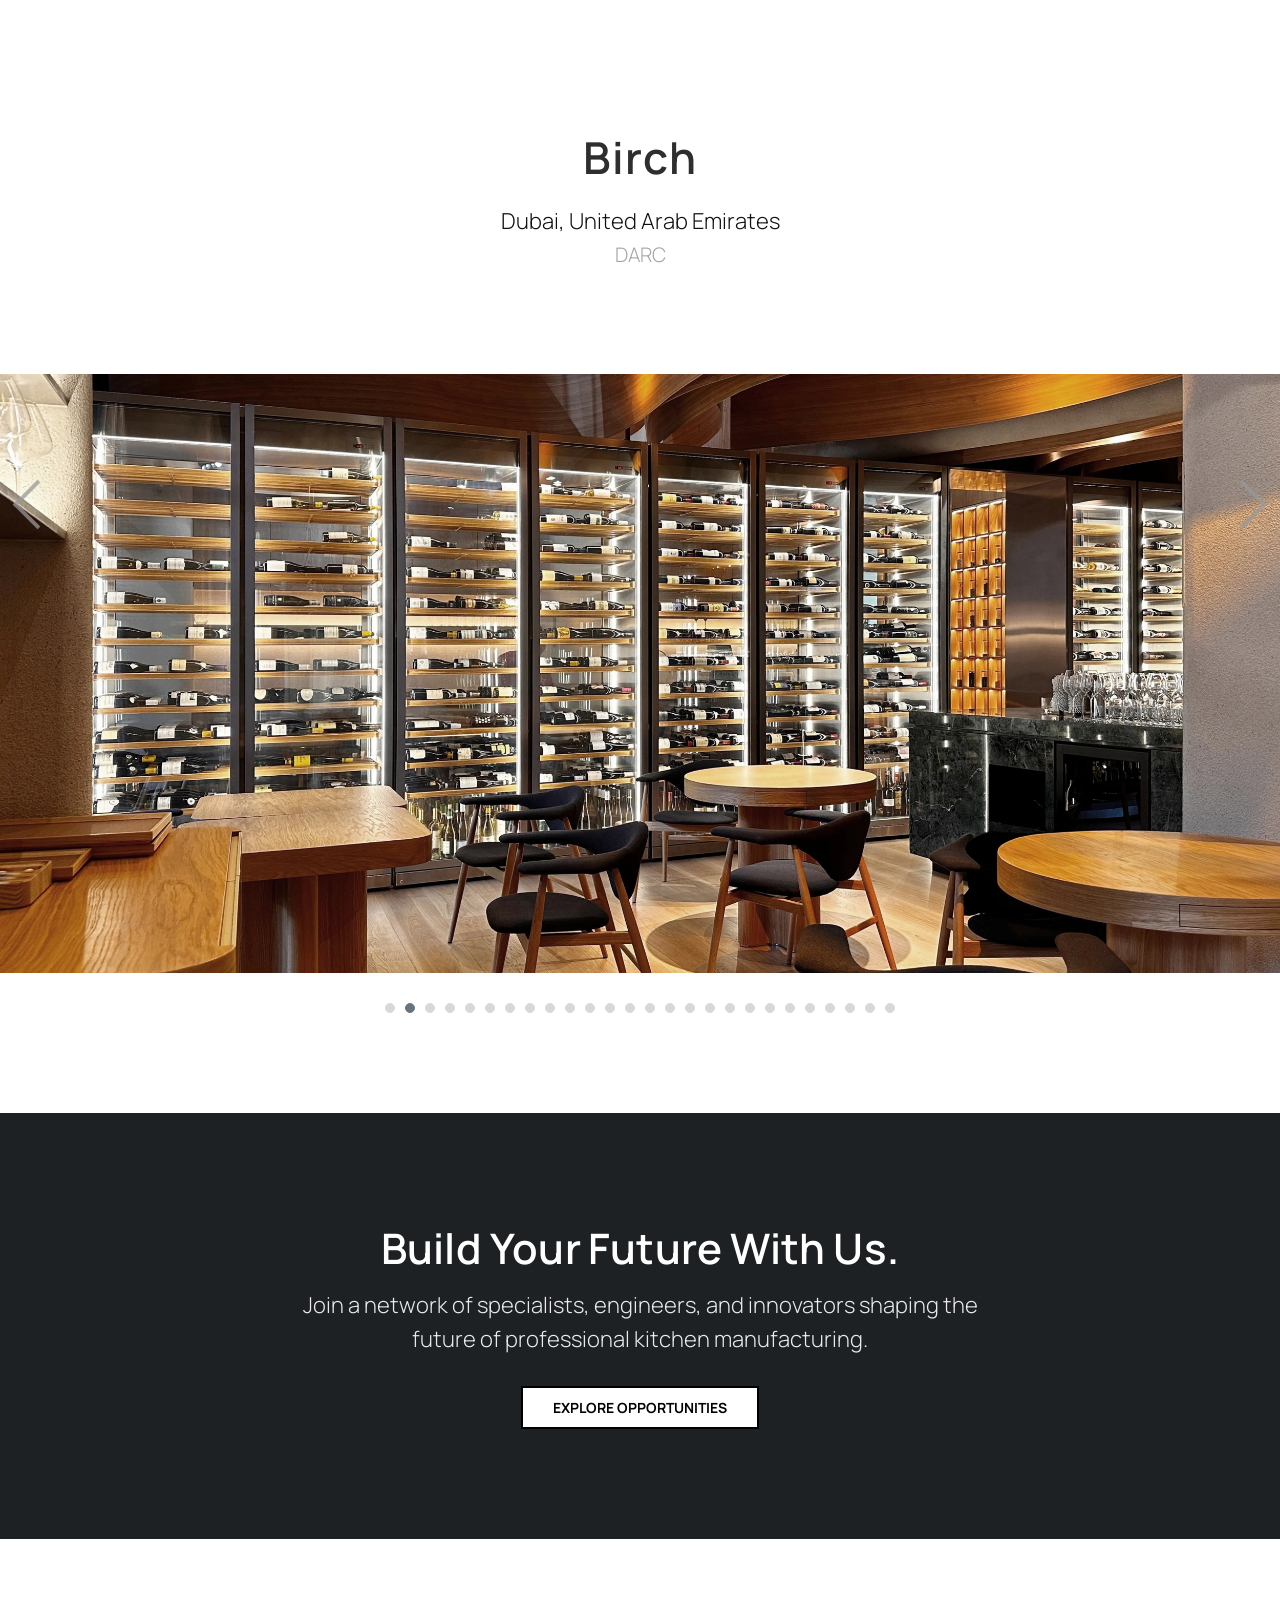
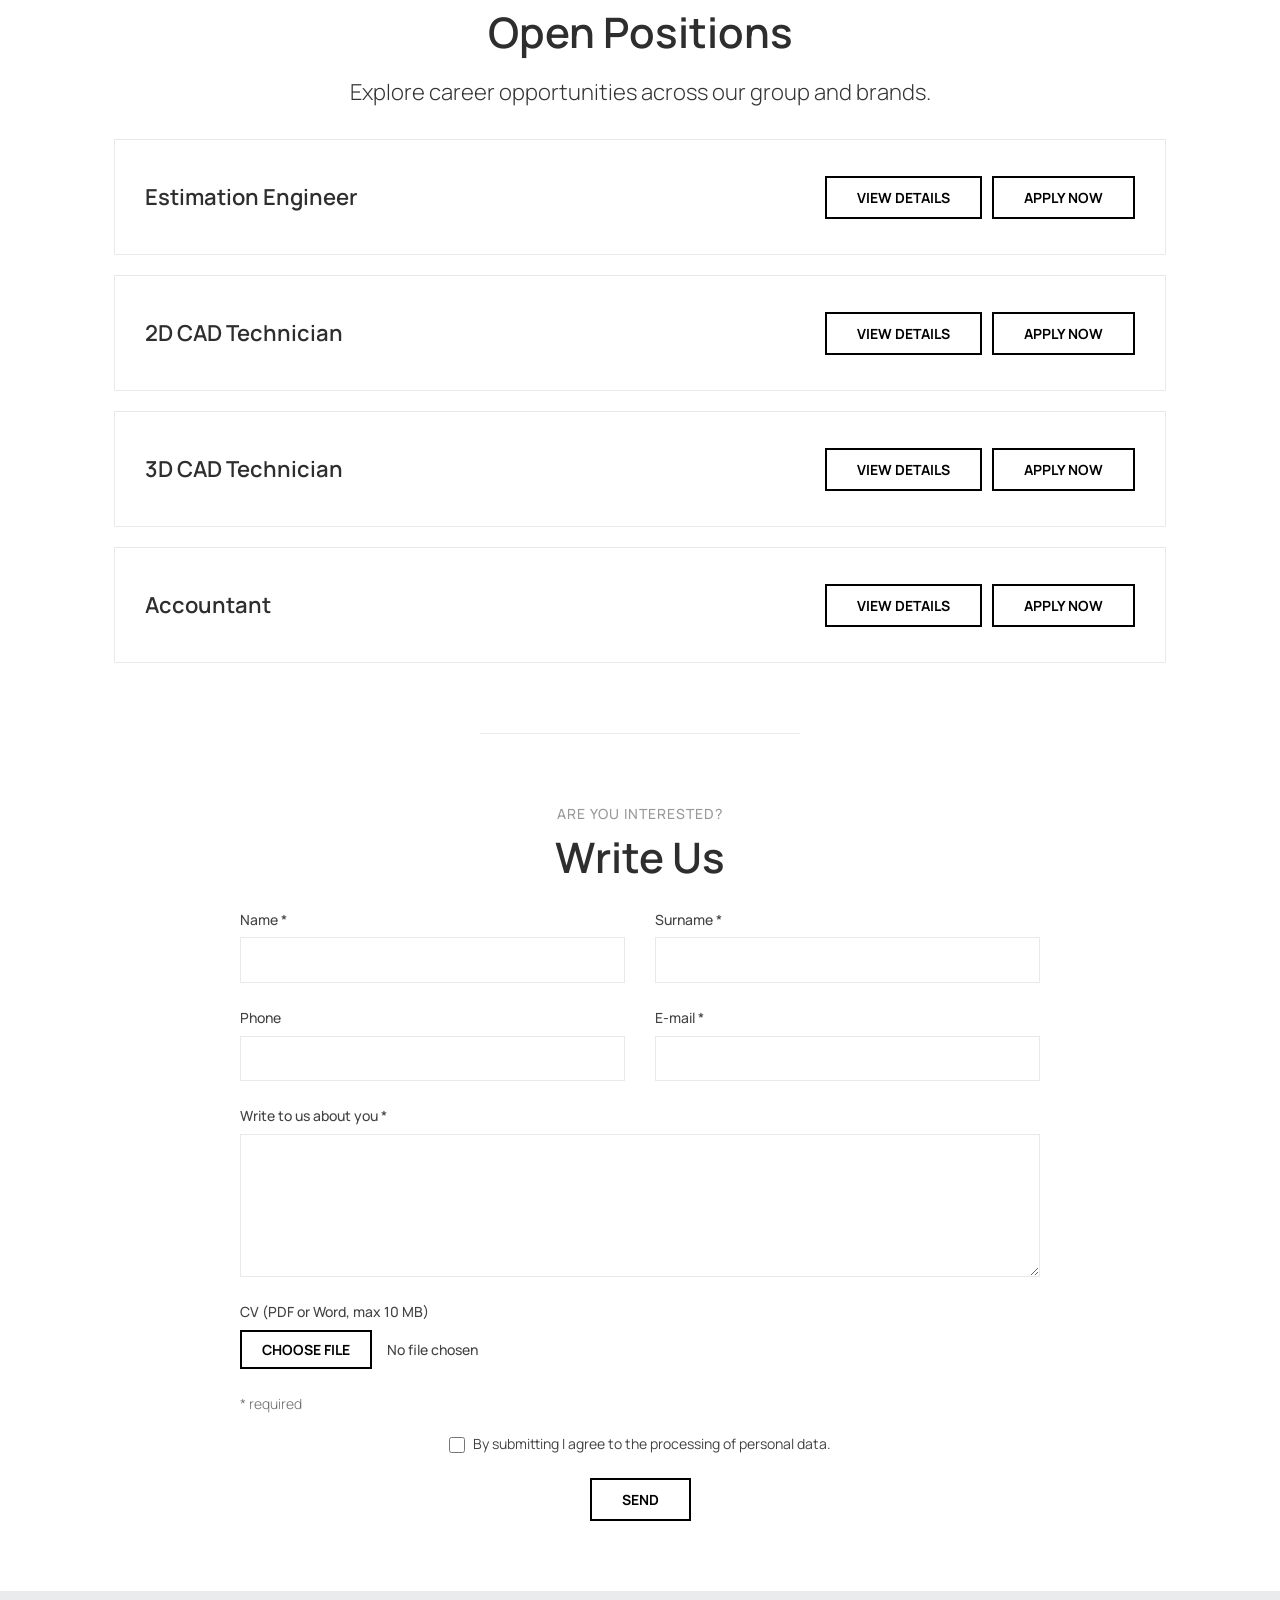
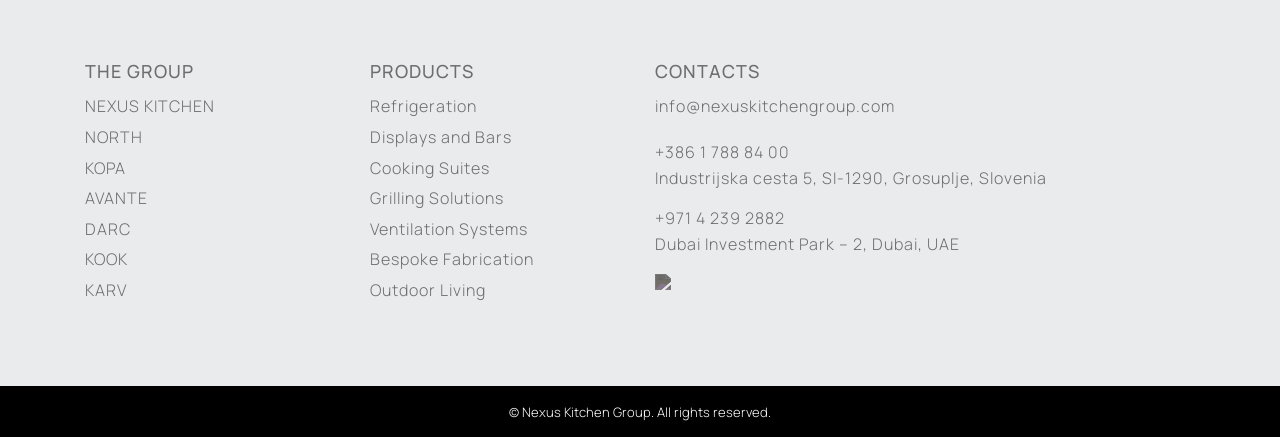
==== commit dfb349c8: "Add careers section to the home page with the 4 open positions The careers page is merged into index" ====
--- a/index.html
+++ b/index.html
@@ -15,6 +15,7 @@
   <link rel="stylesheet" href="css/index.css">
   <link rel="stylesheet" href="css/navbar.css">
   <link href="css/team.css" media="screen" rel="stylesheet" type="text/css">
+  <link rel="stylesheet" href="css/career.css">
 
   <link rel="preconnect" href="https://fonts.googleapis.com">
   <link rel="preconnect" href="https://fonts.gstatic.com" crossorigin>
@@ -57,6 +58,7 @@
           <li><a href="#values">VALUES</a></li>
           <li><a href="#expertise">OUR TEAM</a></li>
           <li><a href="#portfolio">PORTFOLIO</a></li>
+          <li><a href="#careers">CAREERS</a></li>
           <li><a href="#contact">CONTACTS</a></li>
         </ul>
       </div>
@@ -759,6 +761,94 @@
 
 
 
+  <!-- CAREERS: jobs are listed in js/career.js -->
+  <div id="careers" class="career-page">
+
+    <!-- HERO -->
+    <section class="career-hero">
+      <h1 class="brand-slogan">
+        <span class="brand-slogan__line">Build Your</span>
+        <span class="brand-slogan__line">Future With Us.</span>
+      </h1>
+      <p class="lede">
+        Join a network of specialists, engineers, and innovators shaping the future of professional kitchen
+        manufacturing.
+      </p>
+      <a class="brand-details-button" href="#openings">Explore Opportunities</a>
+    </section>
+
+    <div class="empty-space light"></div>
+
+    <!-- OPEN POSITIONS -->
+    <section id="openings" class="career-section">
+      <h2 class="section-title">Open Positions</h2>
+      <p class="details-paragraph">Explore career opportunities across our group and brands.</p>
+
+      <div id="career-jobs"></div>
+    </section>
+
+    <div class="line-container">
+      <div class="line-divider"></div>
+    </div>
+    <div class="empty-space light"></div>
+
+    <!-- APPLICATION FORM
+      Sent by FormSubmit (formsubmit.co, free), which emails each application, CV attached, to the address
+      in "action". The very first submission only triggers a confirmation email to that address; nothing is
+      delivered until someone clicks the link in it. Attachments are capped at 10 MB in total.
+      "_next" is filled in by the script at the bottom, because FormSubmit needs an absolute URL. -->
+    <section id="contactform" class="career-section">
+      <div class="career-job__tag">Are you interested?</div>
+      <h2 class="section-title career-form__title">Write Us</h2>
+
+      <p id="career-form-sent" class="career-form__sent" hidden>
+        Thank you for your message, we will get back to you as soon as possible.
+      </p>
+
+      <form class="career-form" action="https://formsubmit.co/info@nexuskitchengroup.com" method="POST"
+        enctype="multipart/form-data">
+        <input type="hidden" name="_subject" id="career-form-subject" value="New career application – Nexus Kitchen Group">
+        <!-- Set by the job's "Apply Now" button; a visitor who scrolls here directly sends the default. -->
+        <input type="hidden" name="Position" id="career-form-position" value="General application">
+        <input type="hidden" name="_template" value="table">
+        <input type="hidden" name="_next" id="career-form-next">
+        <input type="text" name="_honey" class="career-form__honey" tabindex="-1" autocomplete="off">
+
+        <label>Name *
+          <input type="text" name="Name" required>
+        </label>
+        <label>Surname *
+          <input type="text" name="Surname" required>
+        </label>
+        <label>Phone
+          <input type="tel" name="Phone">
+        </label>
+        <label>E-mail *
+          <input type="email" name="email" required>
+        </label>
+        <label class="career-form__wide">Write to us about you *
+          <textarea name="About" rows="6" required></textarea>
+        </label>
+        <label class="career-form__wide">CV (PDF or Word, max 10 MB)
+          <input type="file" name="attachment" accept=".pdf,.doc,.docx">
+        </label>
+
+        <p class="career-form__wide career-form__note">* required</p>
+
+        <label class="career-form__wide career-form__consent">
+          <input type="checkbox" name="Consent" value="Agreed to the processing of personal data" required>
+          By submitting I agree to the processing of personal data.
+        </label>
+
+        <div class="career-form__wide career-form__actions">
+          <button type="submit" class="brand-details-button">Send</button>
+        </div>
+      </form>
+    </section>
+
+    <div class="empty-space light"></div>
+  </div>
+
   <!-- FOOTER -->
   <footer id="contact">
     <div class="footer-wrapper">
@@ -870,6 +960,7 @@
 <script src="js/shared.js"></script>
 <script src="js/app.js"></script>
 <script src="js/footer.js"></script>
+<script src="js/career.js"></script>
 <script src="https://unpkg.com/flickity@2/dist/flickity.pkgd.min.js"></script>
 
 <script>
--- a/css/career.css
+++ b/css/career.css
@@ -0,0 +1,281 @@
+/* Careers section of index.html. Sizes, weights and colours reuse the home page theme in css/index.css. */
+.career-hero {
+  background: var(--bg-dark);
+  padding: 110px 24px;
+  text-align: center;
+}
+
+.career-hero .brand-slogan {
+  color: var(--white);
+  padding-top: 0;
+}
+
+.career-hero .lede {
+  max-width: 700px;
+  margin: 15px auto 30px;
+}
+
+.career-section {
+  max-width: var(--content-max);
+  margin: 0 auto;
+  padding: 0 var(--side-gutter);
+  text-align: center;
+}
+
+.career-section .details-paragraph {
+  margin-bottom: 30px;
+}
+
+/* index.css has a:visited { color: inherit }, which would turn a visited
+   button white on the dark hero. Restate the button colours for links. */
+.career-page a.brand-details-button {
+  display: inline-block;
+  color: #000;
+}
+
+.career-page a.brand-details-button:hover {
+  color: #fff;
+}
+
+.career-job {
+  border: 1px solid #e9e9ea;
+  padding: 30px;
+  margin-bottom: 20px;
+  text-align: left;
+}
+
+.career-job__head {
+  display: flex;
+  align-items: center;
+  justify-content: space-between;
+  gap: 20px;
+  cursor: pointer;
+}
+
+.career-job__actions {
+  display: flex;
+  flex-shrink: 0;
+  gap: 10px;
+}
+
+/* Open/close animates the row height from 0fr to 1fr; the inner div must clip, or the text shows while closed. */
+.career-job__details {
+  display: grid;
+  grid-template-rows: 0fr;
+  transition: grid-template-rows 0.3s ease;
+}
+
+.career-job.is-open .career-job__details {
+  grid-template-rows: 1fr;
+}
+
+.career-job__details > div {
+  overflow: hidden;
+}
+
+.career-job__body {
+  border-top: 1px solid #e9e9ea;
+  margin-top: 25px;
+  padding-top: 25px;
+  font-size: 16px;
+  line-height: 26px;
+  color: var(--gray-dark);
+}
+
+.career-job__body strong {
+  font-weight: 700;
+  color: #2e2e2e;
+}
+
+/* The Word files' four heading sizes: 24pt, 18pt, 13.5pt, and bold at body size. */
+.career-job__body .career-doc__h1,
+.career-job__body .career-doc__h2,
+.career-job__body .career-doc__h3,
+.career-job__body .career-doc__h4 {
+  font-weight: 700;
+  color: #2e2e2e;
+}
+
+.career-job__body .career-doc__h1 {
+  font-size: 28px;
+  line-height: 38px;
+}
+
+.career-job__body .career-doc__h2 {
+  font-size: 22px;
+  line-height: 32px;
+  margin-bottom: 15px;
+}
+
+.career-job__body .career-doc__h3 {
+  font-size: 18px;
+  margin: 25px 0 8px;
+}
+
+.career-job__body .career-doc__h4 {
+  margin: 15px 0 6px;
+}
+
+.career-job__body p {
+  margin: 0 0 10px;
+}
+
+.career-job__body ul,
+.career-job__body ol {
+  margin: 0 0 10px;
+  padding-left: 20px;
+}
+
+.career-job__tag {
+  font-size: 14px;
+  font-weight: 500;
+  letter-spacing: 1px;
+  text-transform: uppercase;
+  color: var(--gray);
+}
+
+.career-job__title {
+  font-size: 22px;
+  line-height: 34px;
+  font-weight: 600;
+  margin: 10px 0;
+}
+
+.career-empty {
+  font-size: 14px;
+  color: #6b6b6c;
+}
+
+.career-form__title {
+  margin-top: 10px;
+}
+
+.career-form {
+  display: grid;
+  grid-template-columns: 1fr 1fr;
+  gap: 20px 30px;
+  max-width: 800px;
+  margin: 30px auto 0;
+  text-align: left;
+}
+
+.career-form label {
+  display: flex;
+  flex-direction: column;
+  gap: 8px;
+  font-size: 14px;
+  font-weight: 500;
+  color: var(--gray-dark);
+}
+
+.career-form input[type="text"],
+.career-form input[type="tel"],
+.career-form input[type="email"],
+.career-form textarea {
+  font: inherit;
+  font-weight: 400;
+  color: #000;
+  border: 1px solid #e9e9ea;
+  padding: 12px 14px;
+  outline: none;
+}
+
+.career-form input:focus,
+.career-form textarea:focus {
+  border-color: #000;
+}
+
+.career-form textarea {
+  resize: vertical;
+}
+
+/* Same look as .brand-details-button in css/index.css; the browser's own file button ignores the page font. */
+.career-form input[type="file"]::file-selector-button {
+  font: inherit;
+  font-size: 14px;
+  line-height: 19px;
+  font-weight: 700;
+  text-transform: uppercase;
+  color: #000;
+  background-color: #fff;
+  border: 2px solid #000;
+  padding: 8px 20px;
+  margin-right: 15px;
+  cursor: pointer;
+  transition: all 0.3s ease;
+}
+
+.career-form input[type="file"]::file-selector-button:hover {
+  color: #fff;
+  background-color: #000;
+}
+
+.career-form input[type="checkbox"] {
+  accent-color: #000;
+  width: 16px;
+  height: 16px;
+  cursor: pointer;
+}
+
+.career-form__wide {
+  grid-column: 1 / -1;
+}
+
+.career-form__note {
+  margin: 0;
+  font-size: 14px;
+  color: #6b6b6c;
+}
+
+.career-form .career-form__consent {
+  flex-direction: row;
+  align-items: center;
+  justify-content: center;
+  font-weight: 400;
+}
+
+.career-form__actions {
+  text-align: center;
+}
+
+/* Spam trap: bots fill it, people never see it. FormSubmit drops any submission where it has a value. */
+.career-form__honey {
+  display: none;
+}
+
+.career-form__sent {
+  max-width: 800px;
+  margin: 30px auto 0;
+  padding: 20px;
+  border: 1px solid #e9e9ea;
+  font-weight: 500;
+}
+
+@media (max-width: 1200px) {
+  .career-hero {
+    padding: 70px 24px;
+  }
+}
+
+@media (max-width: 767px) {
+  .career-hero {
+    padding: 50px 24px;
+  }
+
+  .career-job {
+    padding: 24px;
+  }
+
+  .career-job__head {
+    flex-direction: column;
+    align-items: flex-start;
+  }
+
+  .career-job__actions {
+    flex-wrap: wrap;
+  }
+
+  .career-form {
+    grid-template-columns: 1fr;
+  }
+}
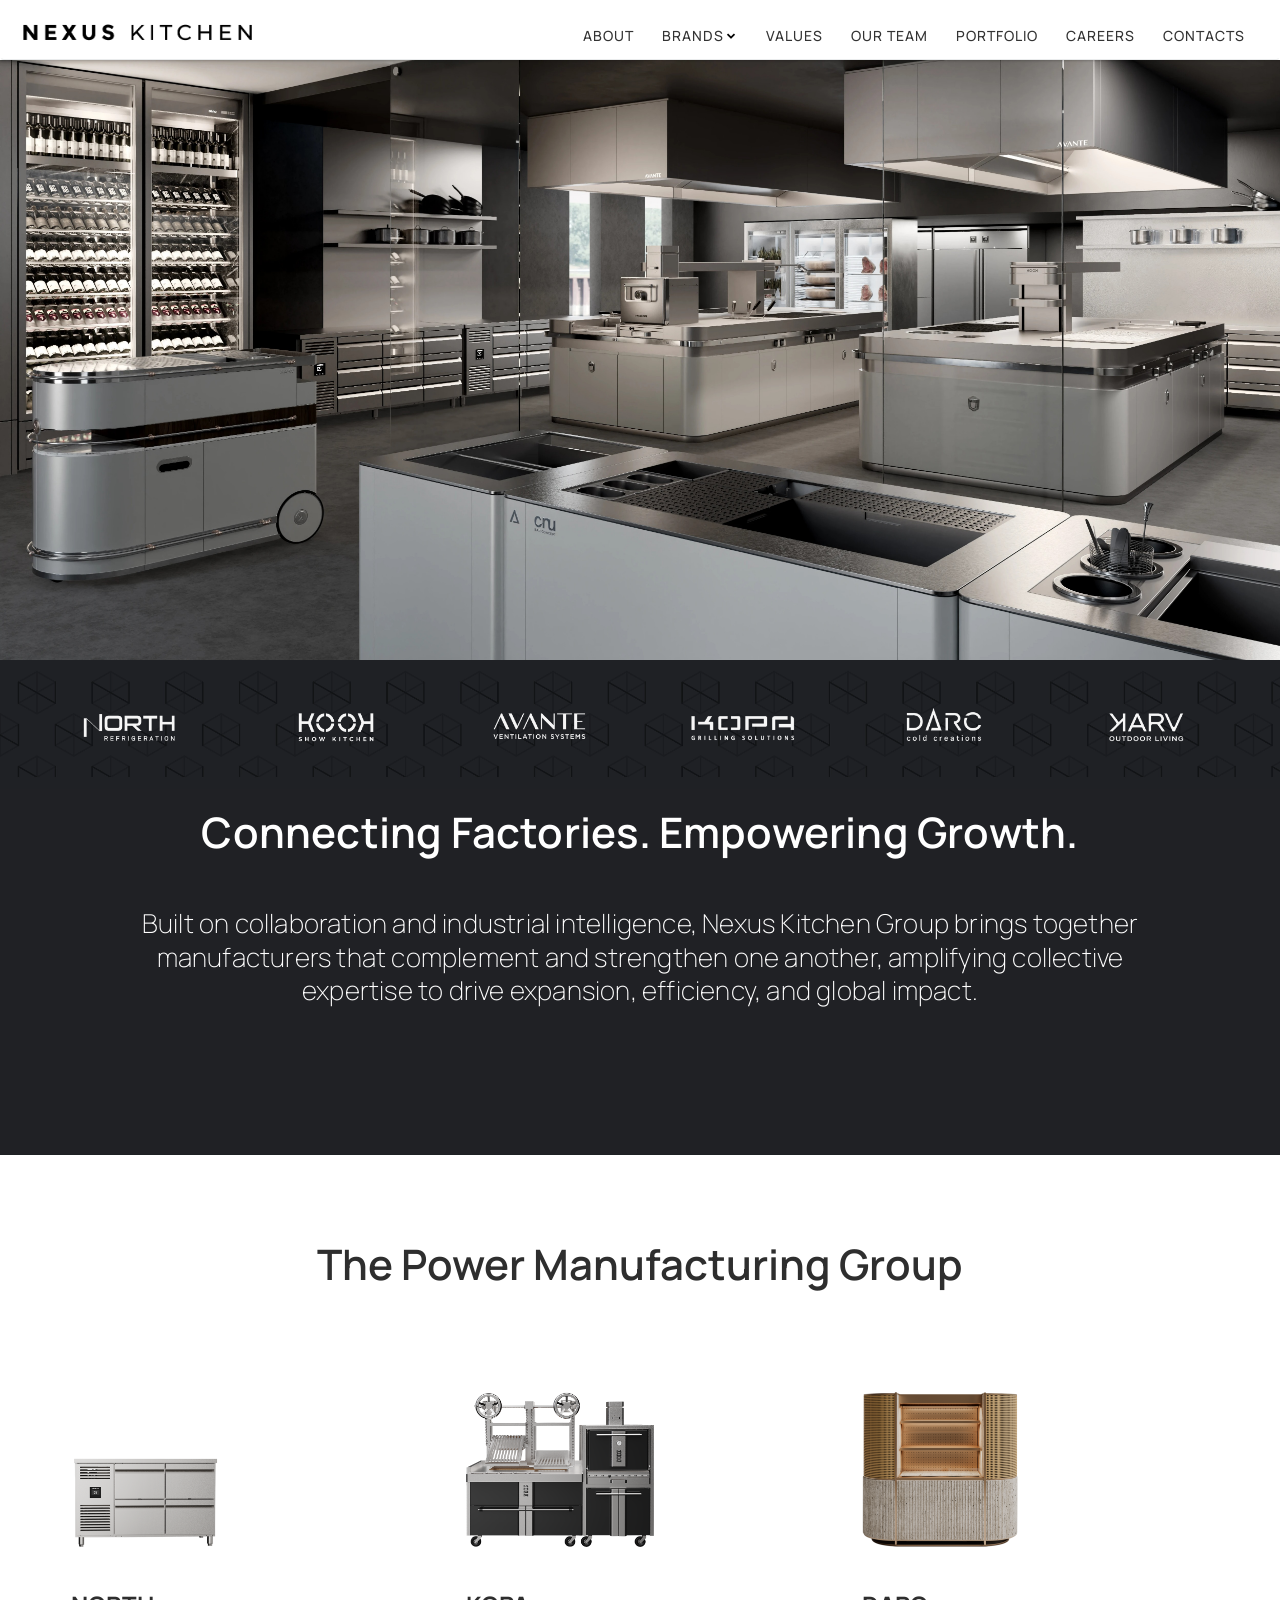
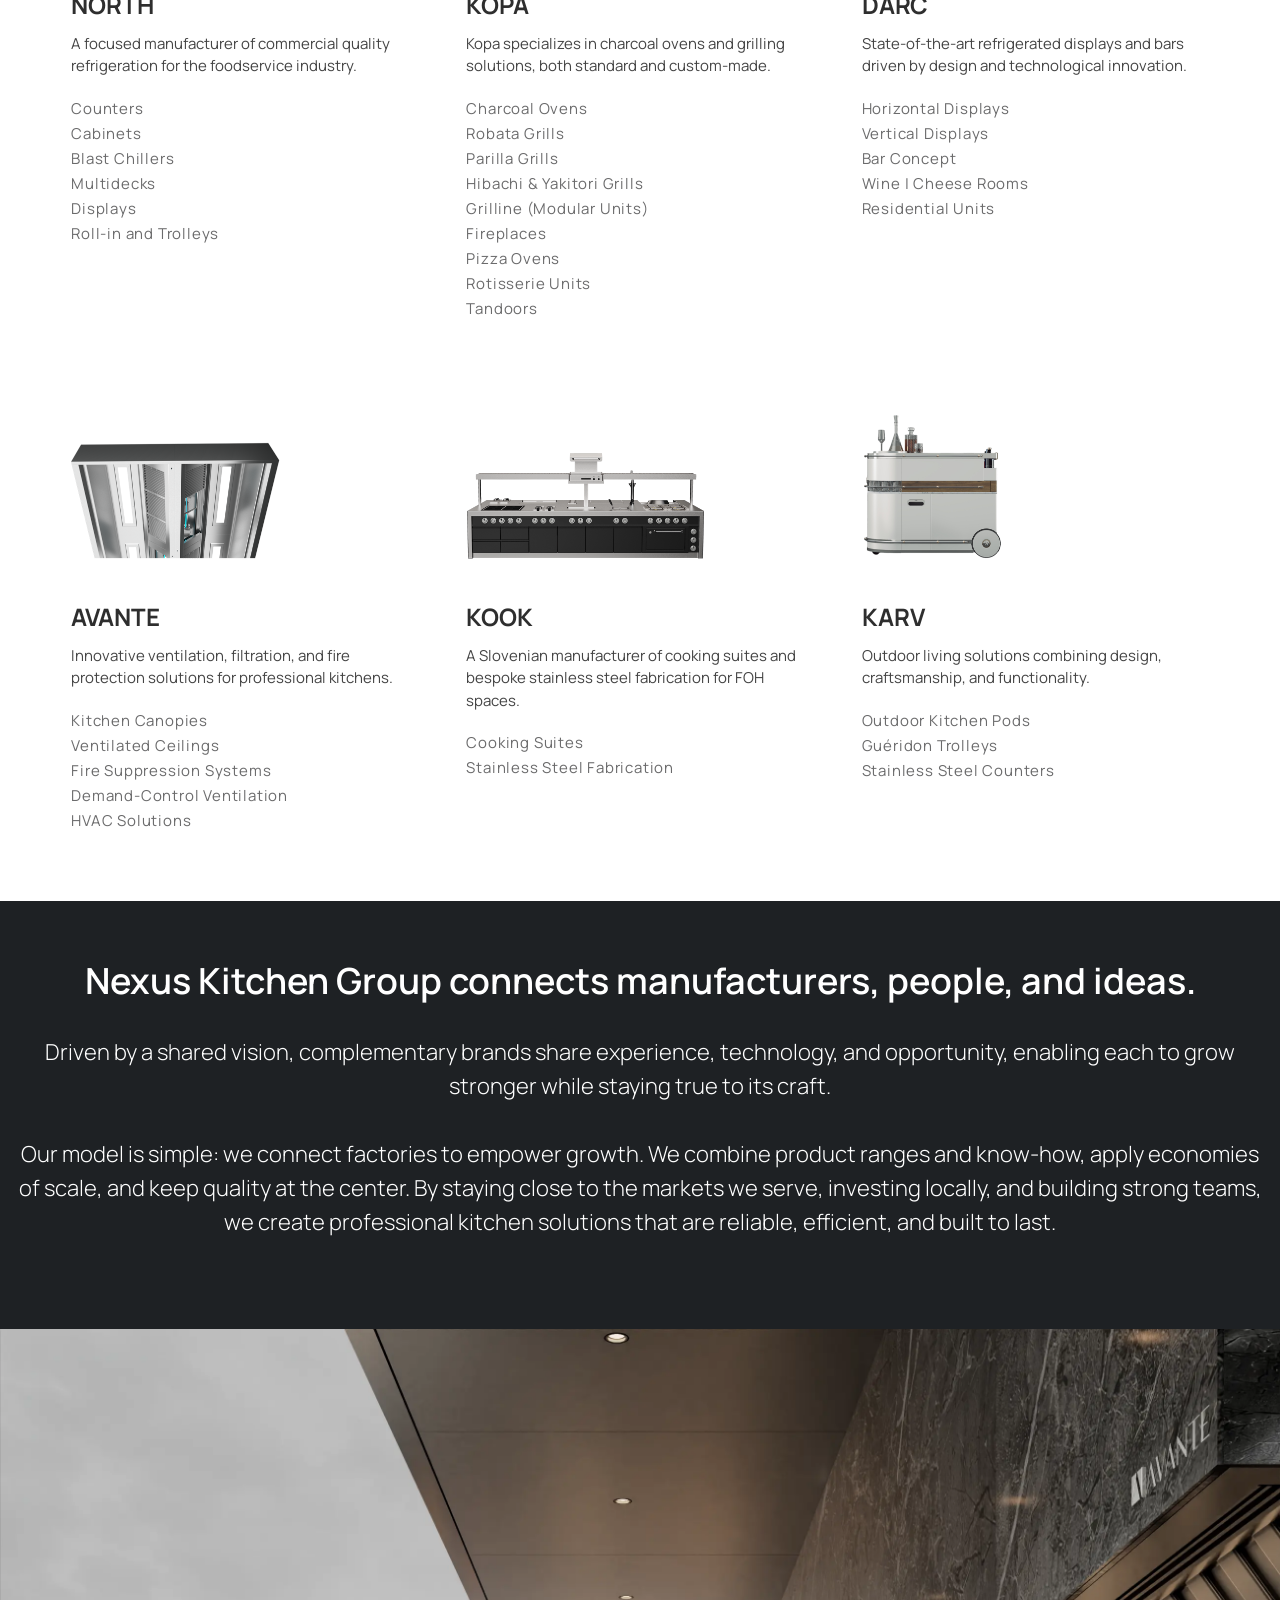
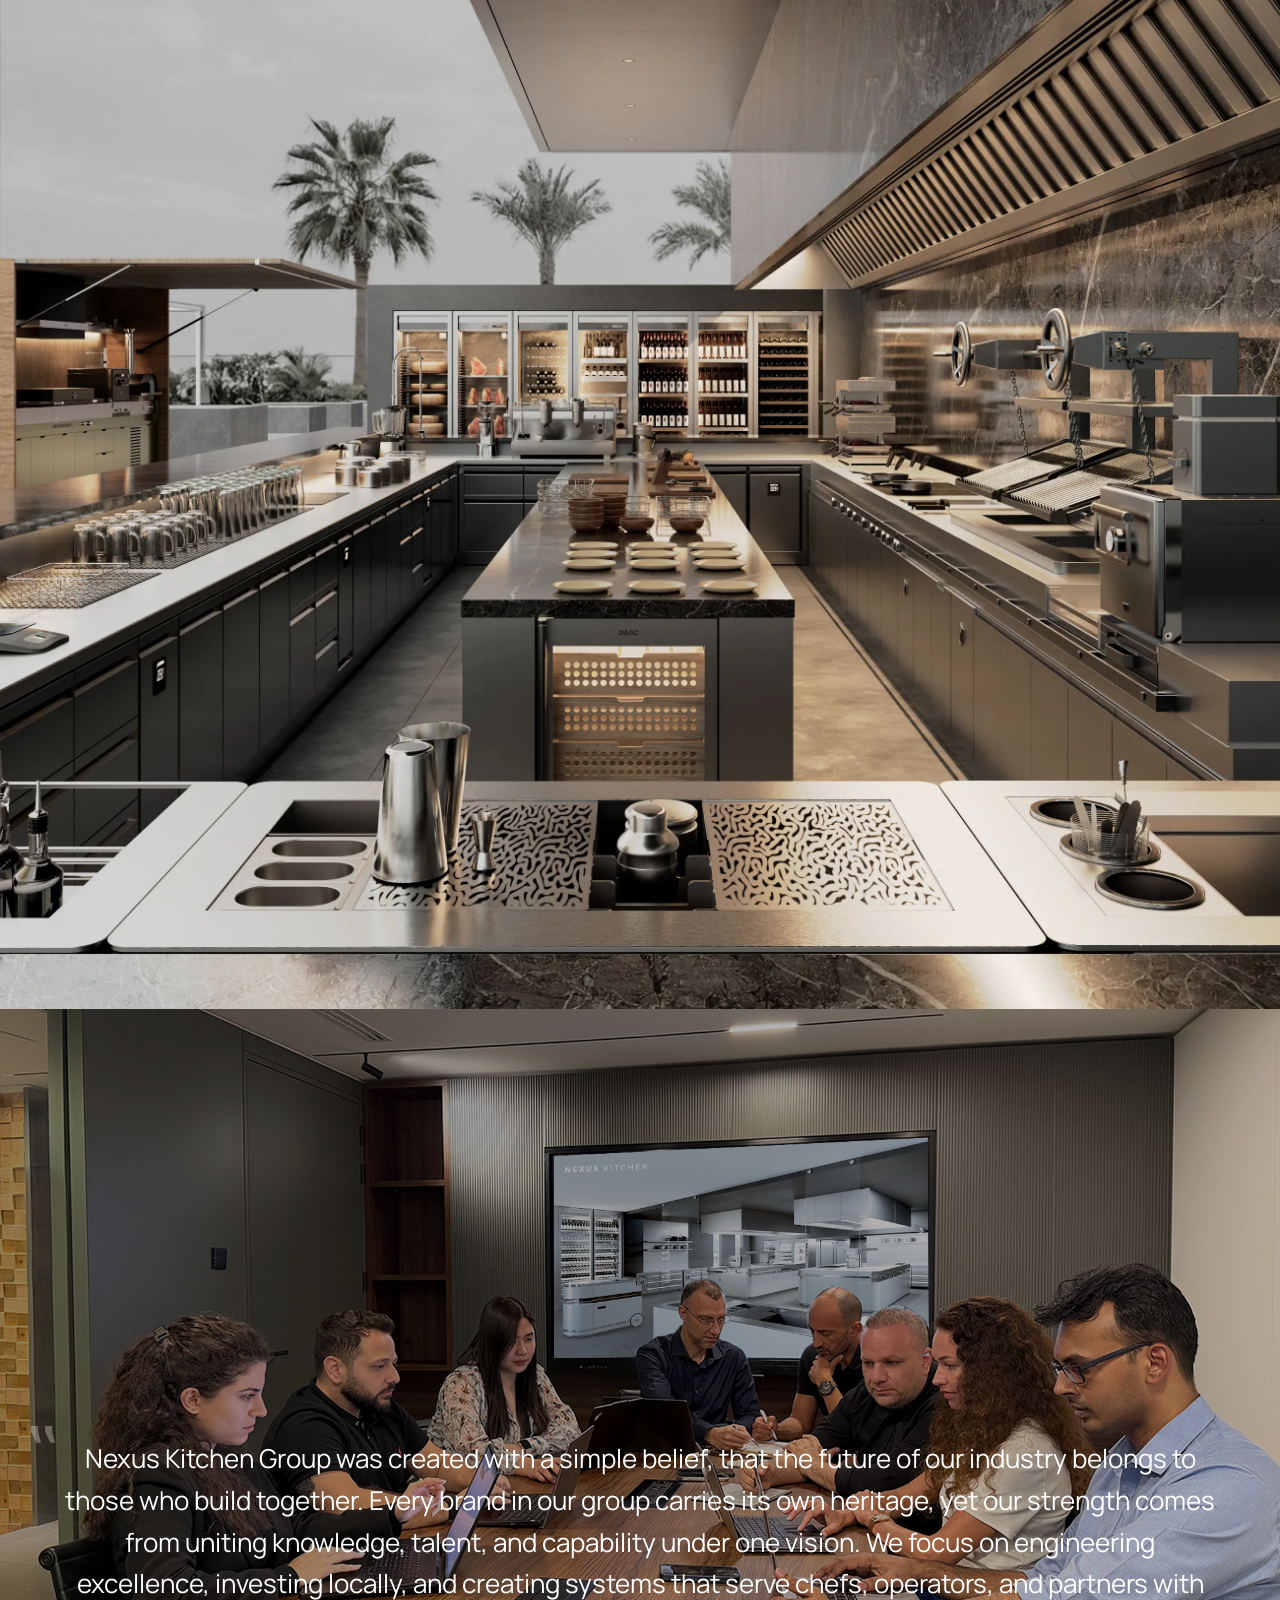
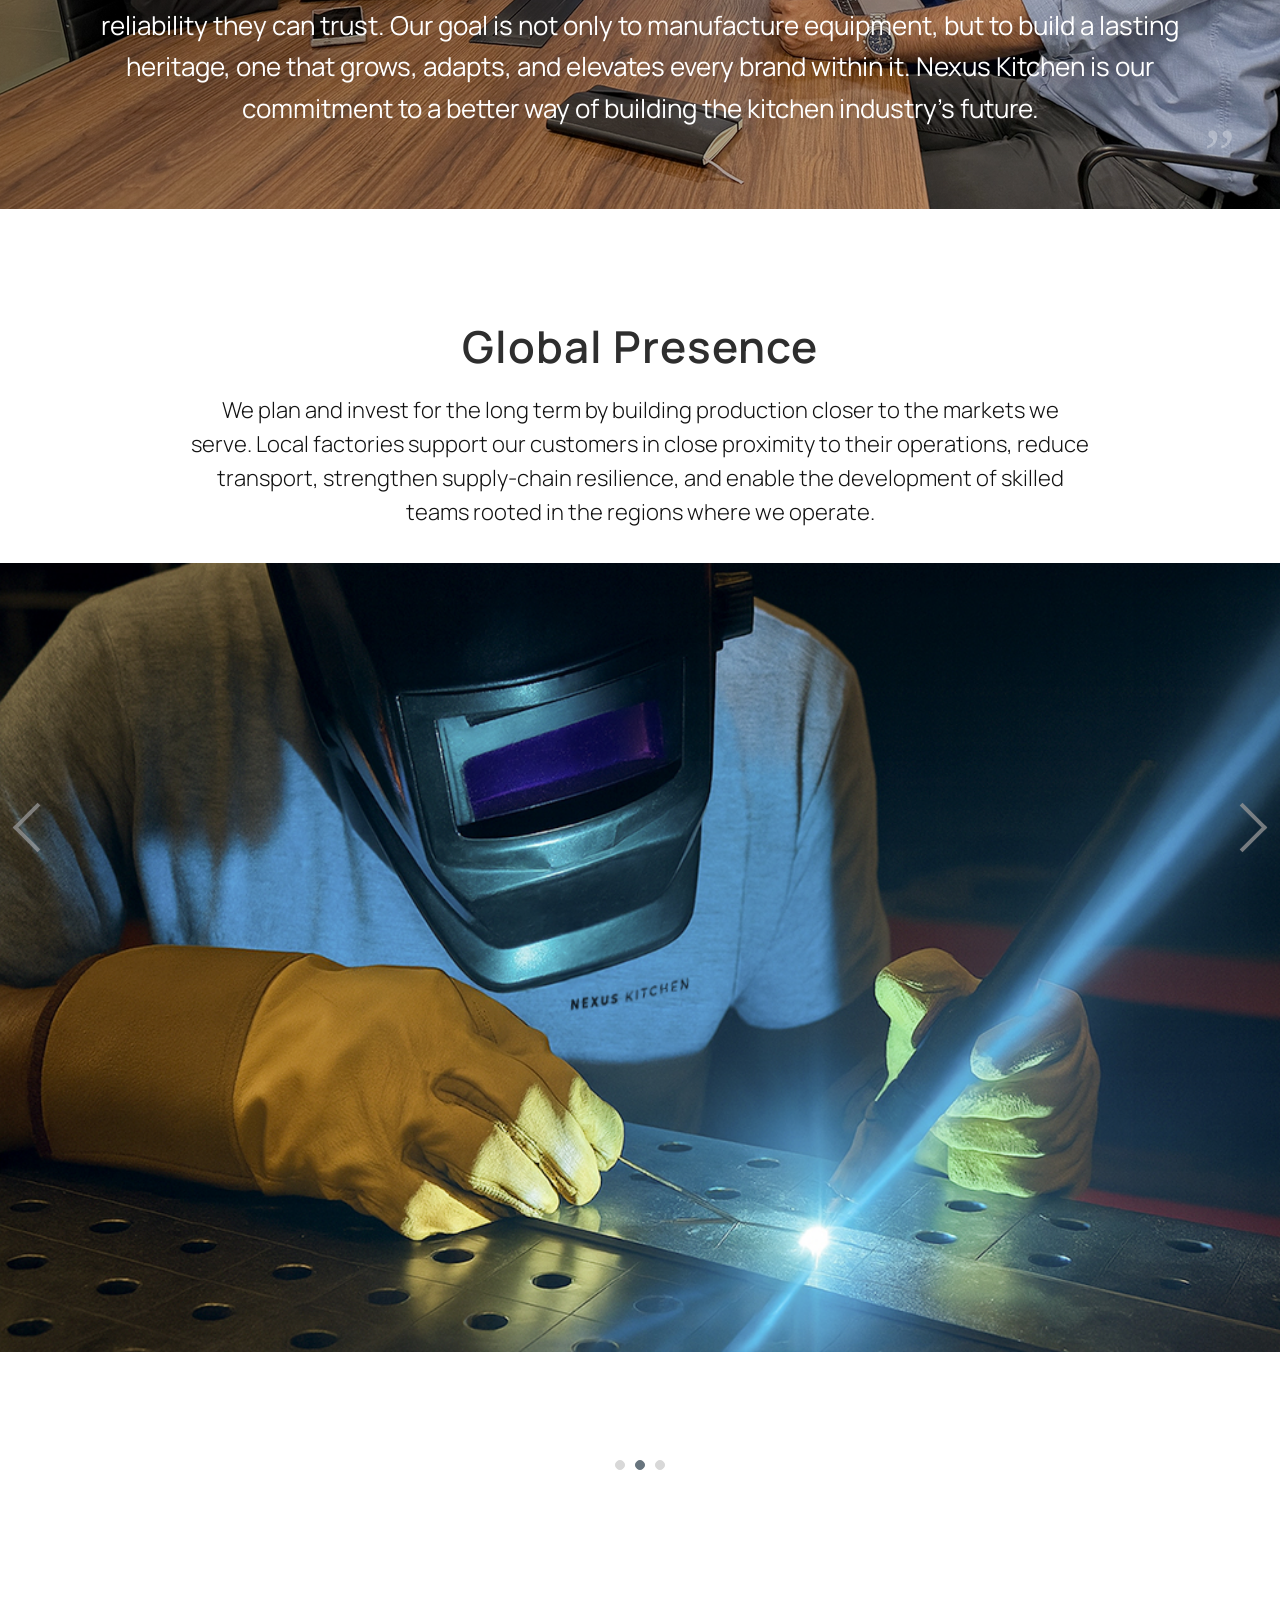
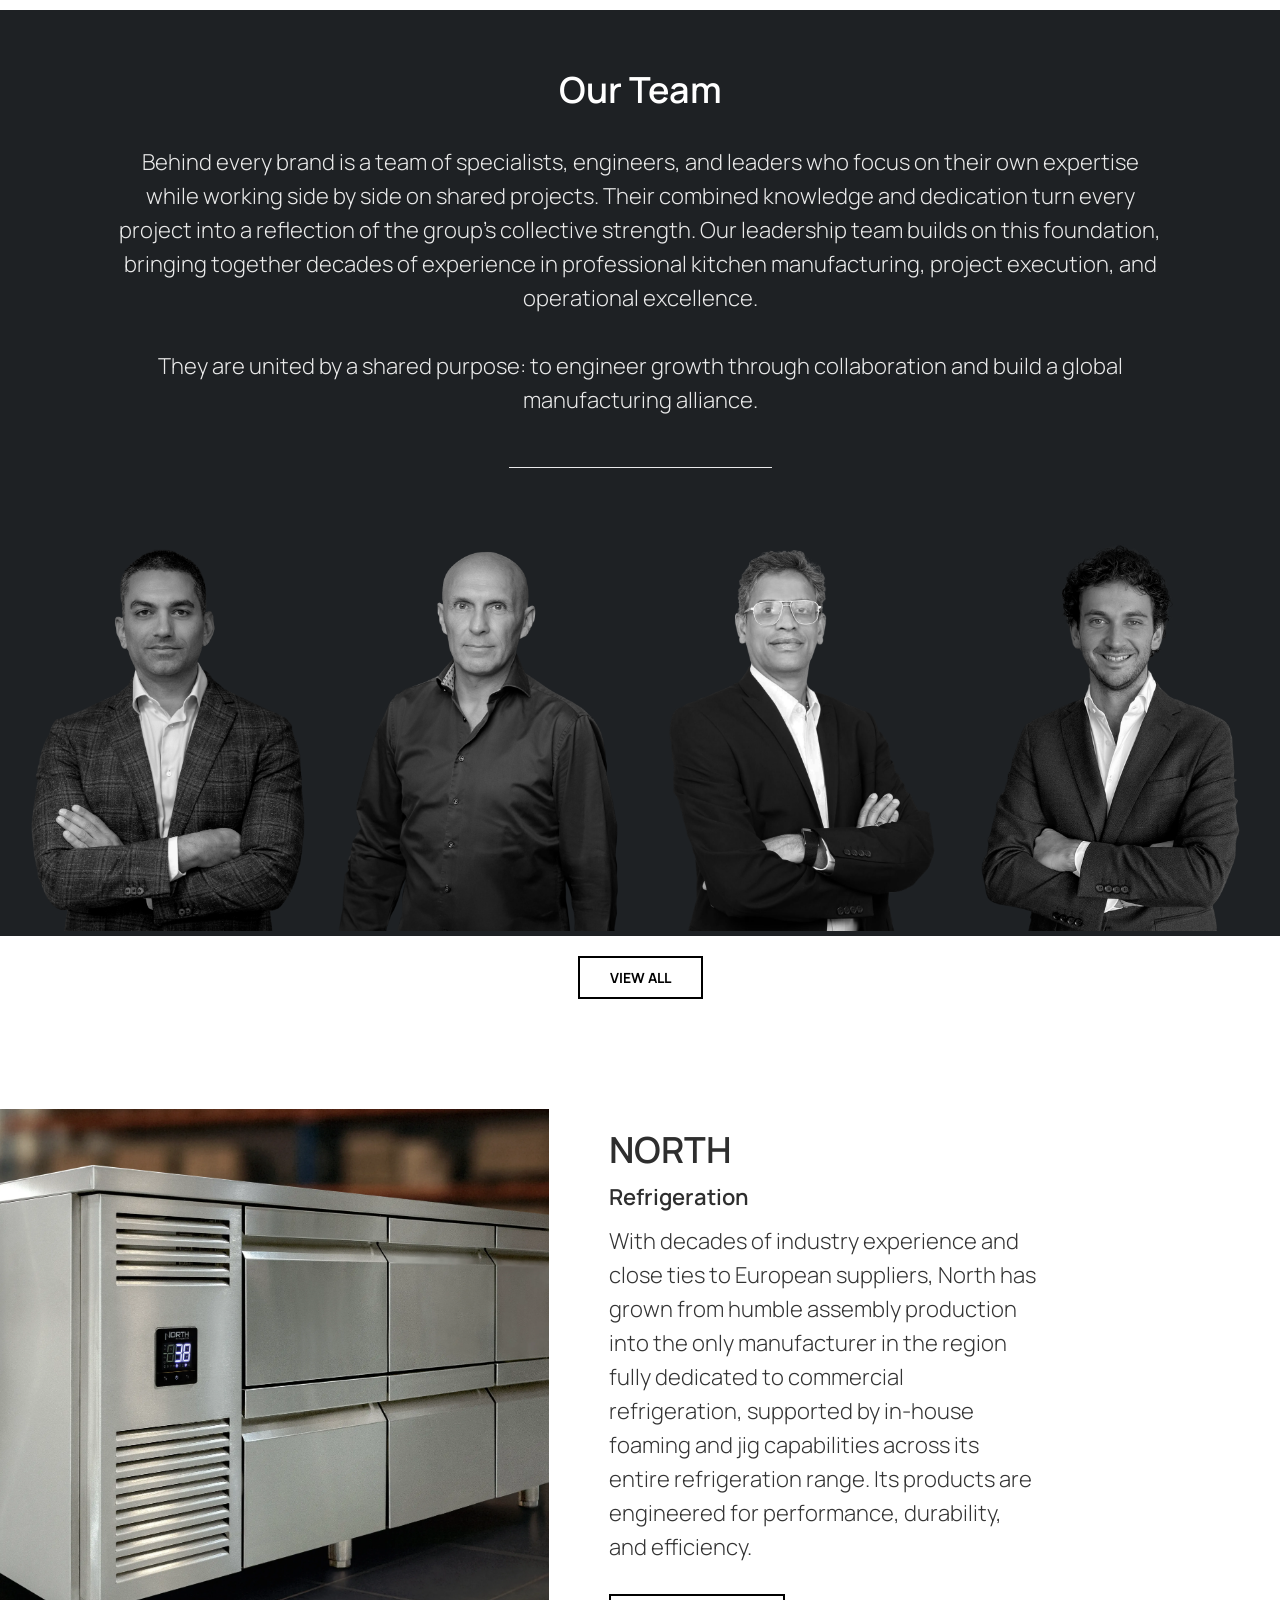
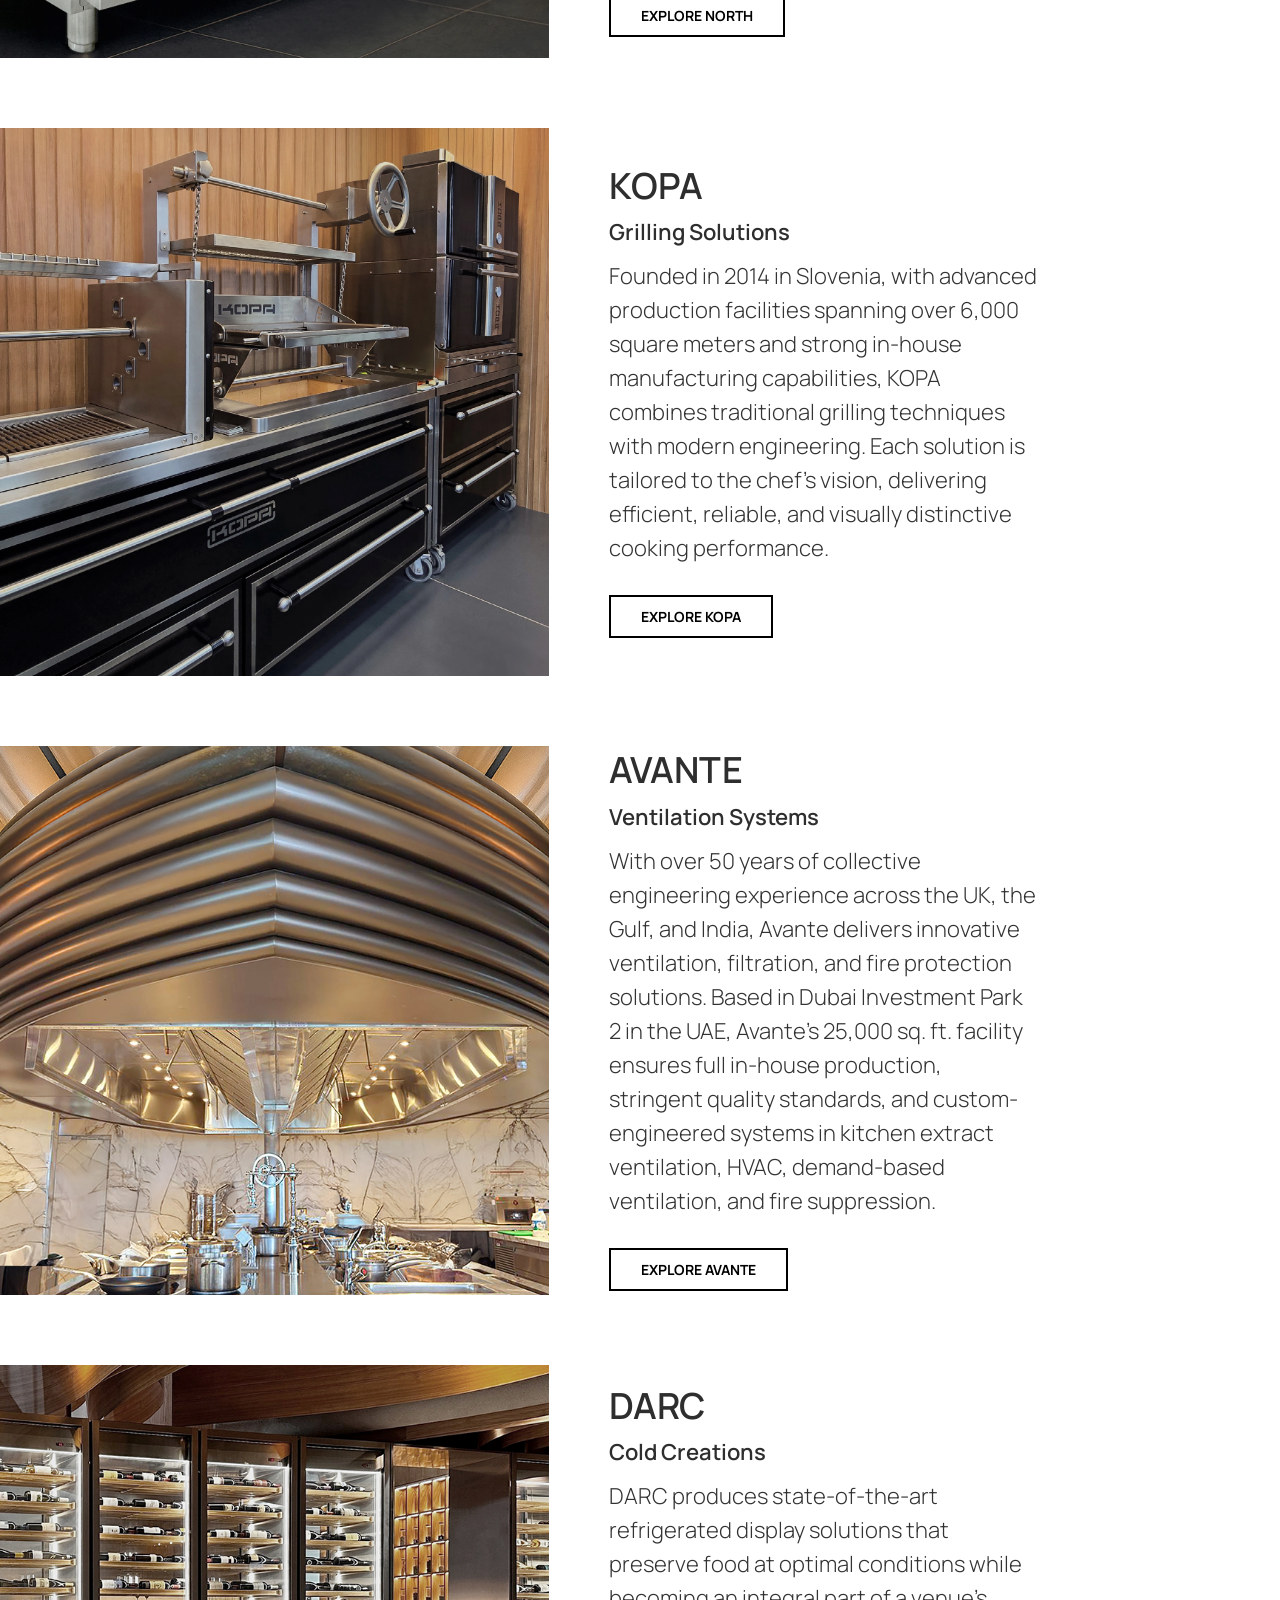
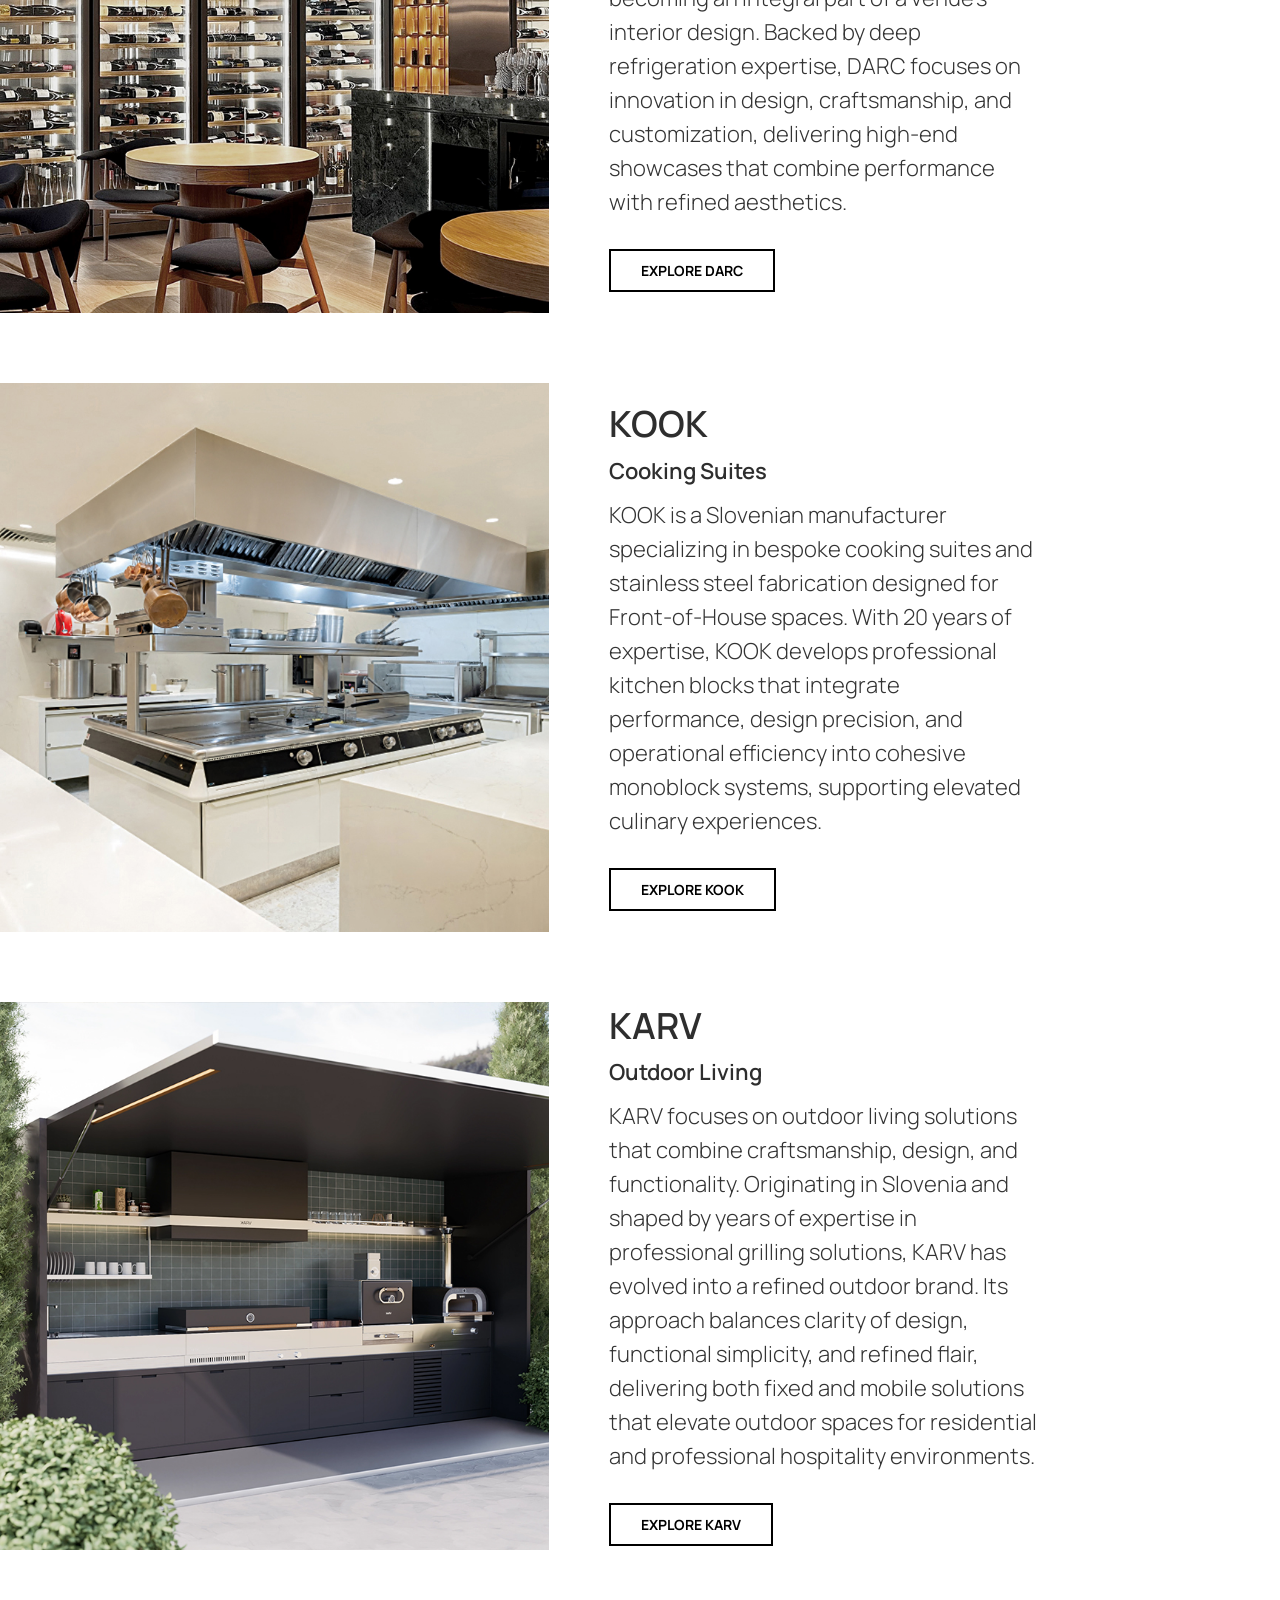
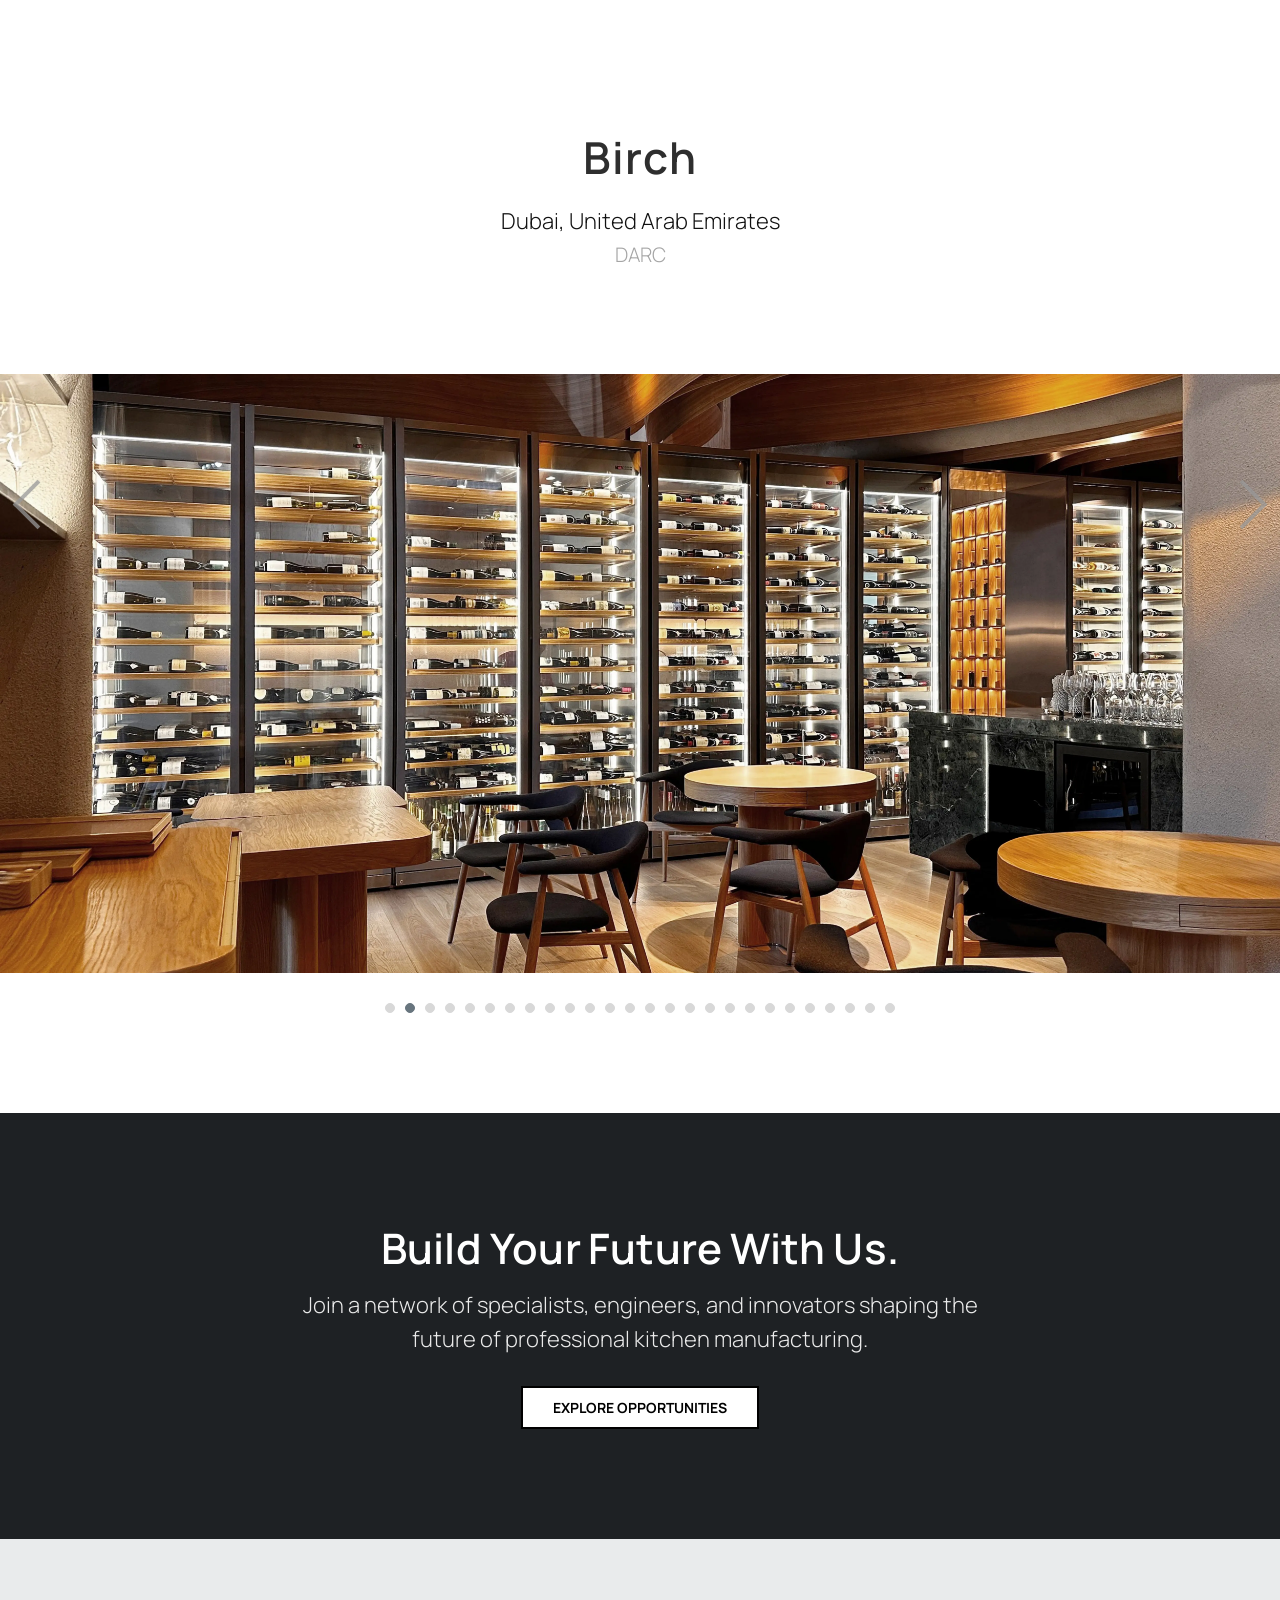
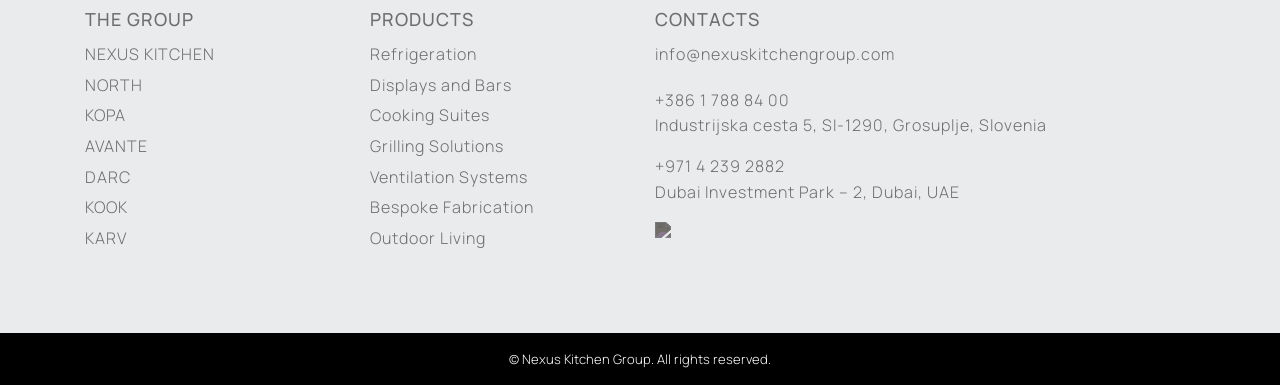
==== commit b84b5b7f: "Move open positions and the application form to career.html The home page keeps only the "Build Your" ====
--- a/index.html
+++ b/index.html
@@ -761,7 +761,7 @@
 
 
 
-  <!-- CAREERS: jobs are listed in js/career.js -->
+  <!-- CAREERS: the open positions and the application form are on career.html -->
   <div id="careers" class="career-page">
 
     <!-- HERO -->
@@ -774,79 +774,8 @@
         Join a network of specialists, engineers, and innovators shaping the future of professional kitchen
         manufacturing.
       </p>
-      <a class="brand-details-button" href="#openings">Explore Opportunities</a>
+      <a class="brand-details-button" href="career.html">Explore Opportunities</a>
     </section>
-
-    <div class="empty-space light"></div>
-
-    <!-- OPEN POSITIONS -->
-    <section id="openings" class="career-section">
-      <h2 class="section-title">Open Positions</h2>
-      <p class="details-paragraph">Explore career opportunities across our group and brands.</p>
-
-      <div id="career-jobs"></div>
-    </section>
-
-    <div class="line-container">
-      <div class="line-divider"></div>
-    </div>
-    <div class="empty-space light"></div>
-
-    <!-- APPLICATION FORM
-      Sent by FormSubmit (formsubmit.co, free), which emails each application, CV attached, to the address
-      in "action". The very first submission only triggers a confirmation email to that address; nothing is
-      delivered until someone clicks the link in it. Attachments are capped at 10 MB in total.
-      "_next" is filled in by the script at the bottom, because FormSubmit needs an absolute URL. -->
-    <section id="contactform" class="career-section">
-      <div class="career-job__tag">Are you interested?</div>
-      <h2 class="section-title career-form__title">Write Us</h2>
-
-      <p id="career-form-sent" class="career-form__sent" hidden>
-        Thank you for your message, we will get back to you as soon as possible.
-      </p>
-
-      <form class="career-form" action="https://formsubmit.co/info@nexuskitchengroup.com" method="POST"
-        enctype="multipart/form-data">
-        <input type="hidden" name="_subject" id="career-form-subject" value="New career application – Nexus Kitchen Group">
-        <!-- Set by the job's "Apply Now" button; a visitor who scrolls here directly sends the default. -->
-        <input type="hidden" name="Position" id="career-form-position" value="General application">
-        <input type="hidden" name="_template" value="table">
-        <input type="hidden" name="_next" id="career-form-next">
-        <input type="text" name="_honey" class="career-form__honey" tabindex="-1" autocomplete="off">
-
-        <label>Name *
-          <input type="text" name="Name" required>
-        </label>
-        <label>Surname *
-          <input type="text" name="Surname" required>
-        </label>
-        <label>Phone
-          <input type="tel" name="Phone">
-        </label>
-        <label>E-mail *
-          <input type="email" name="email" required>
-        </label>
-        <label class="career-form__wide">Write to us about you *
-          <textarea name="About" rows="6" required></textarea>
-        </label>
-        <label class="career-form__wide">CV (PDF or Word, max 10 MB)
-          <input type="file" name="attachment" accept=".pdf,.doc,.docx">
-        </label>
-
-        <p class="career-form__wide career-form__note">* required</p>
-
-        <label class="career-form__wide career-form__consent">
-          <input type="checkbox" name="Consent" value="Agreed to the processing of personal data" required>
-          By submitting I agree to the processing of personal data.
-        </label>
-
-        <div class="career-form__wide career-form__actions">
-          <button type="submit" class="brand-details-button">Send</button>
-        </div>
-      </form>
-    </section>
-
-    <div class="empty-space light"></div>
   </div>
 
   <!-- FOOTER -->
@@ -960,7 +889,6 @@
 <script src="js/shared.js"></script>
 <script src="js/app.js"></script>
 <script src="js/footer.js"></script>
-<script src="js/career.js"></script>
 <script src="https://unpkg.com/flickity@2/dist/flickity.pkgd.min.js"></script>
 
 <script>
--- a/css/career.css
+++ b/css/career.css
@@ -243,11 +243,38 @@
   display: none;
 }
 
+/* Popup shown after sending; same border, type and button as the job cards. */
 .career-form__sent {
+  margin: auto; /* the site's global reset sets margin 0, which pins a dialog to the top-left */
+  max-width: 520px;
+  width: calc(100% - 48px);
+  padding: 40px 30px;
+  border: 1px solid #e9e9ea;
+  text-align: center;
+  color: var(--gray-dark);
+}
+
+.career-form__sent::backdrop {
+  background: rgba(30, 33, 36, 0.6); /* --bg-dark; custom properties do not reach ::backdrop in every browser */
+}
+
+.career-form__sent .career-form__sent-title {
+  font-size: 22px;
+  line-height: 34px;
+  font-weight: 600;
+  color: #2e2e2e;
+  margin: 0 0 10px;
+}
+
+.career-form__sent p {
+  margin: 0 0 25px;
+}
+
+.career-form__error {
   max-width: 800px;
   margin: 30px auto 0;
-  padding: 20px;
-  border: 1px solid #e9e9ea;
+  padding: 15px 20px;
+  border: 1px solid #000;
   font-weight: 500;
 }
 
@@ -279,3 +306,8 @@
     grid-template-columns: 1fr;
   }
 }
+
+/* career.html has no dark hero band under the fixed header, so the page itself clears it. */
+.career-page--standalone {
+  margin-top: 60px;
+}
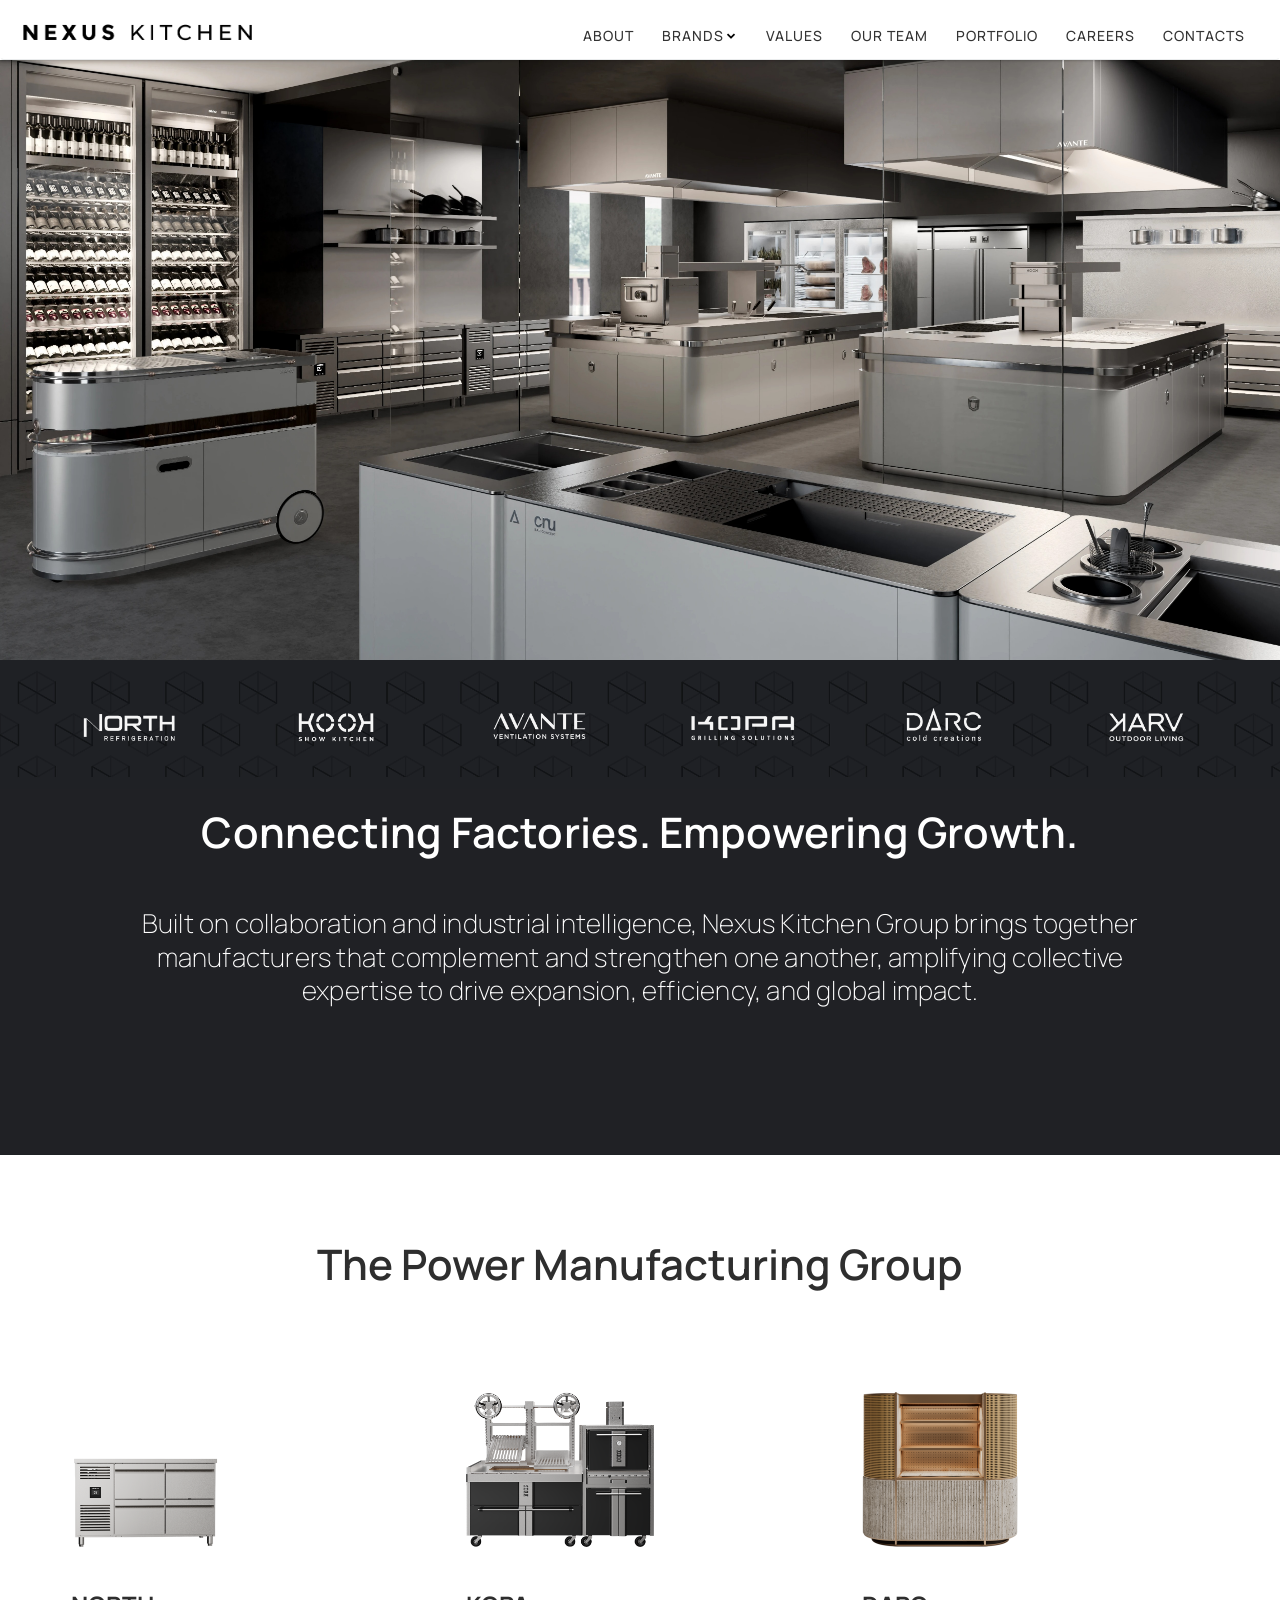
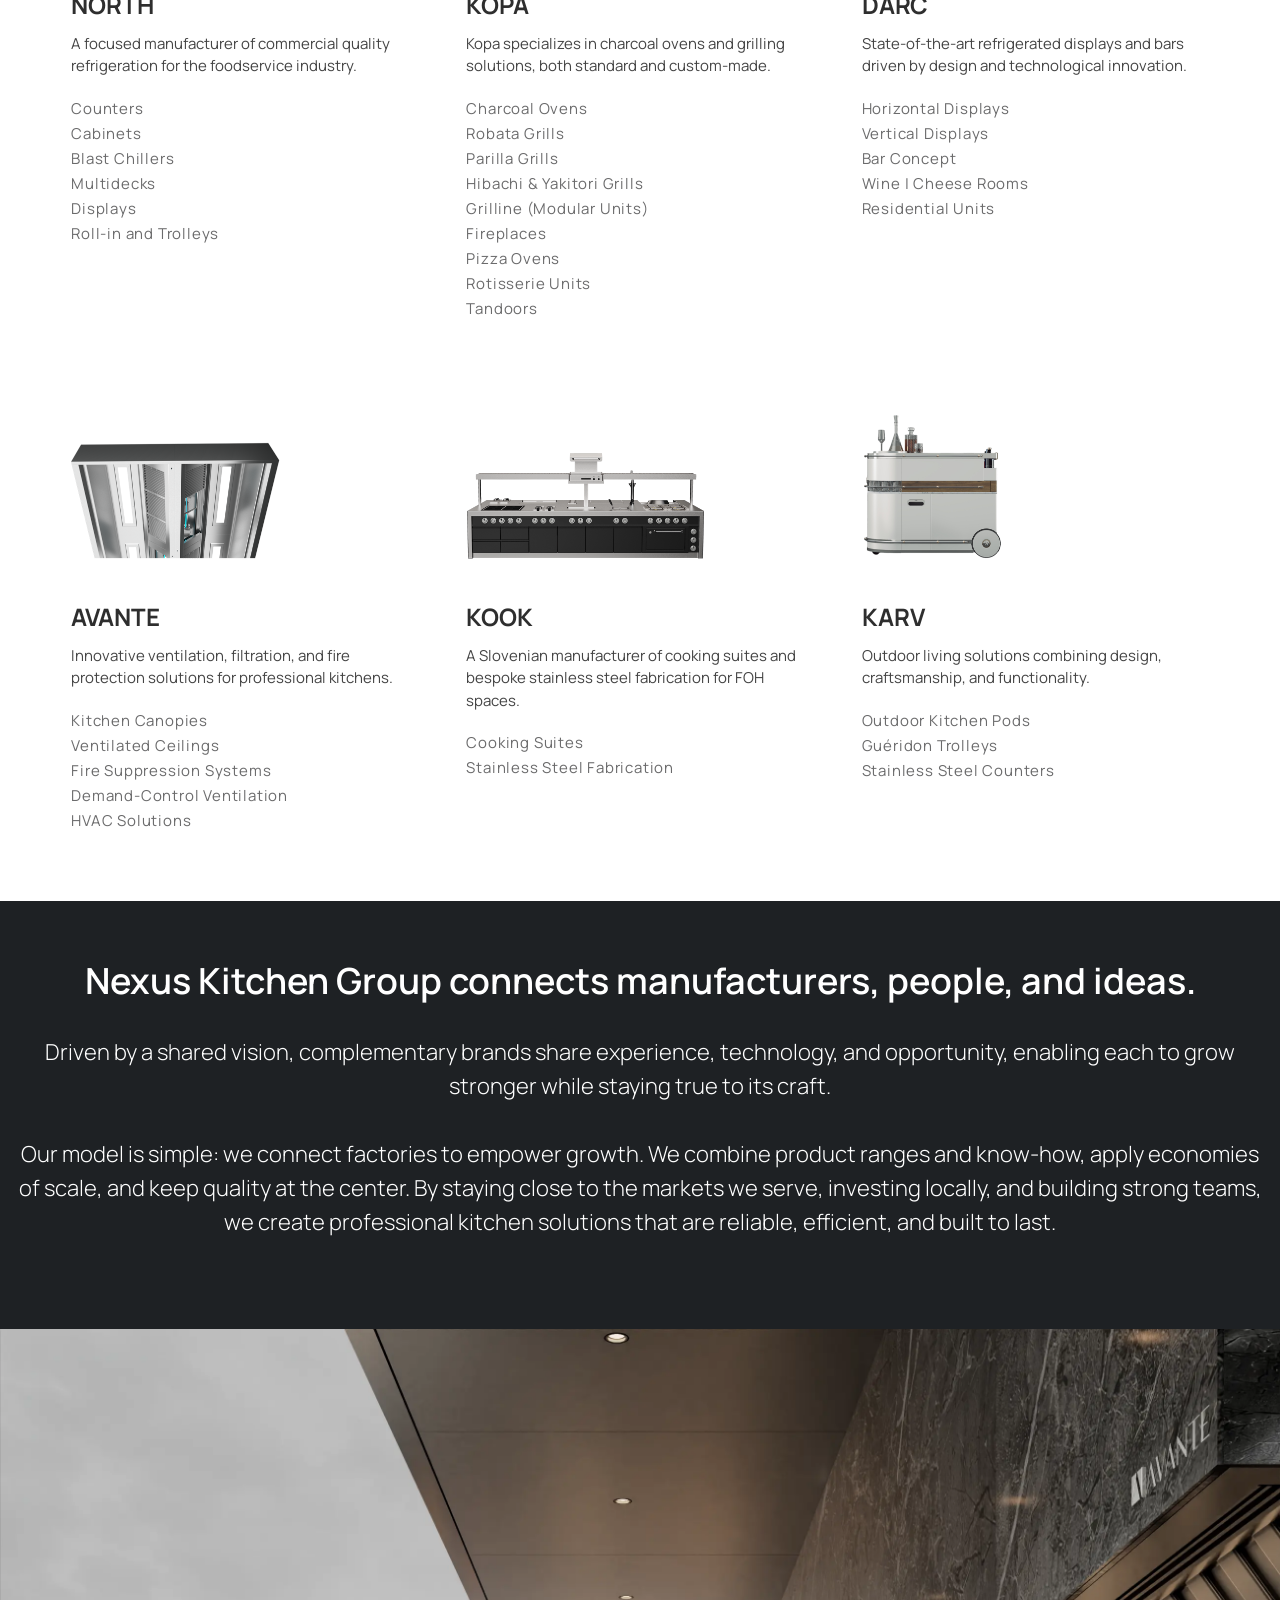
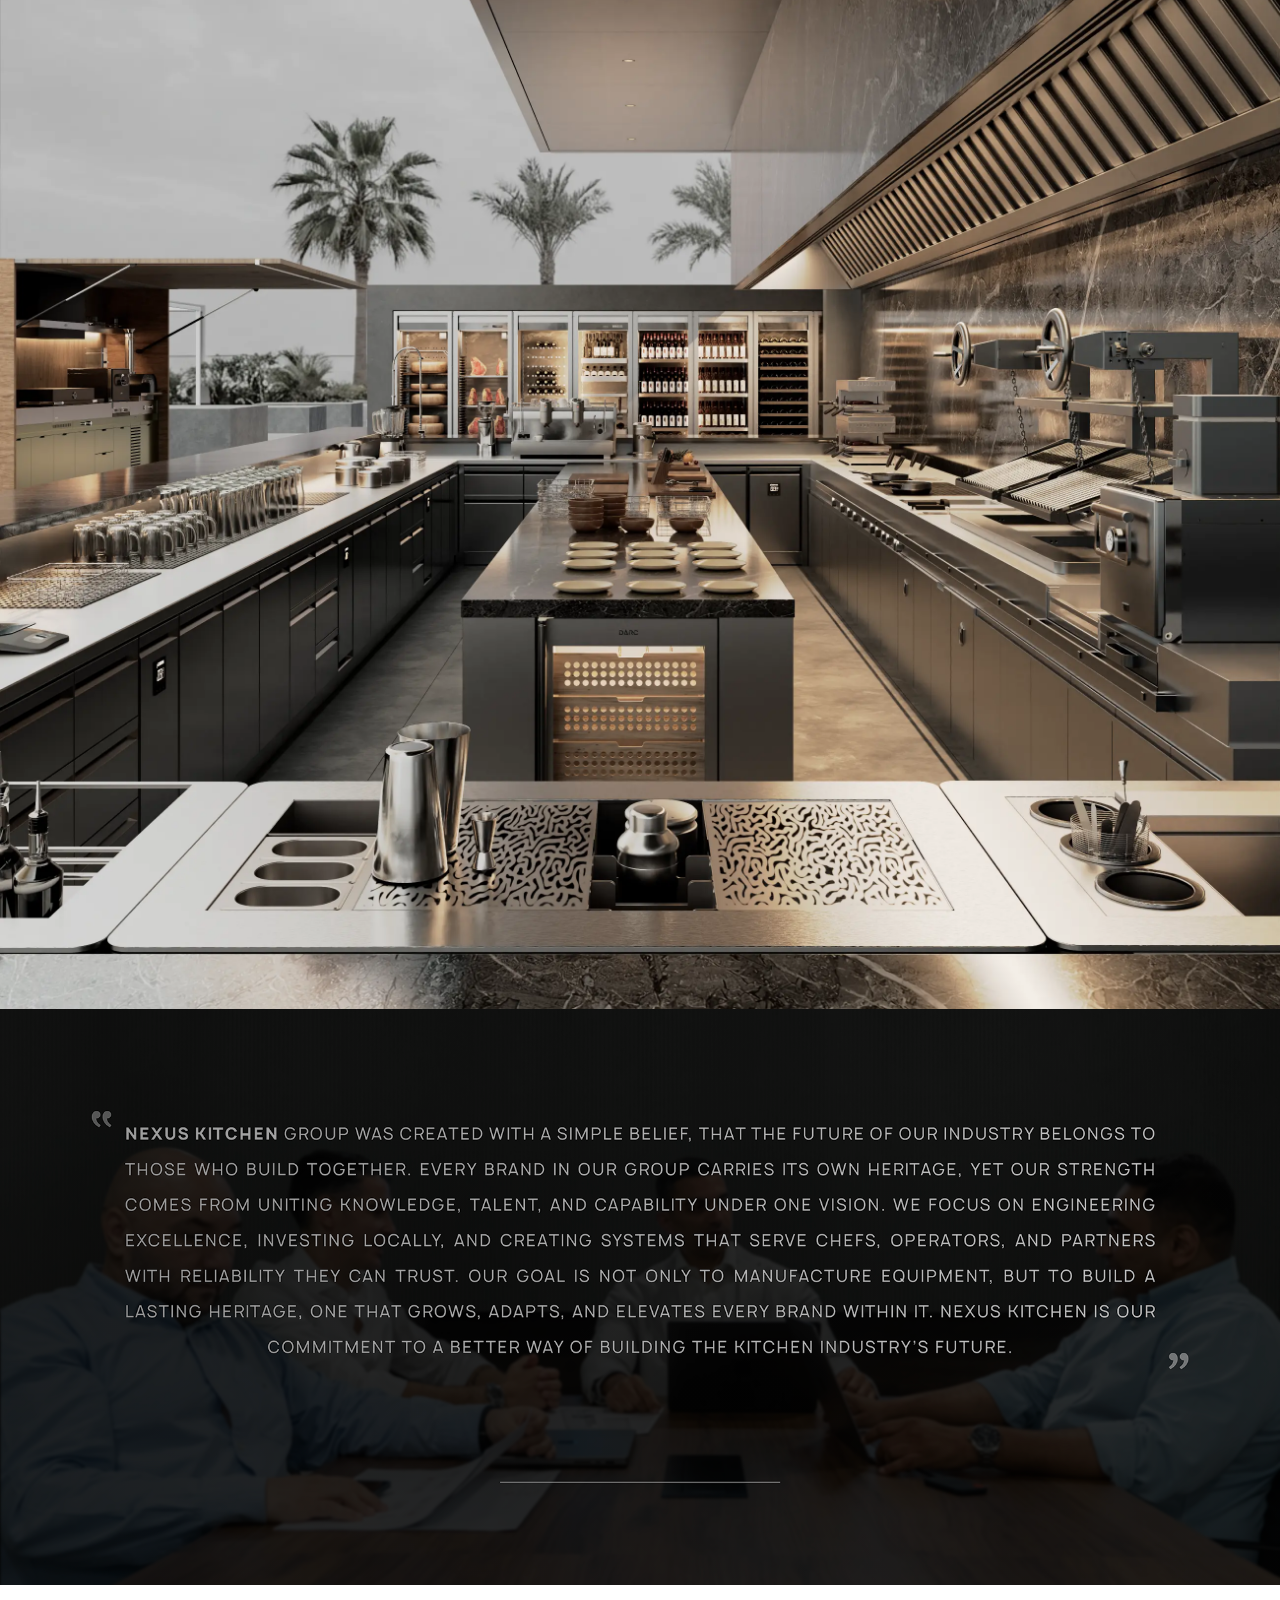
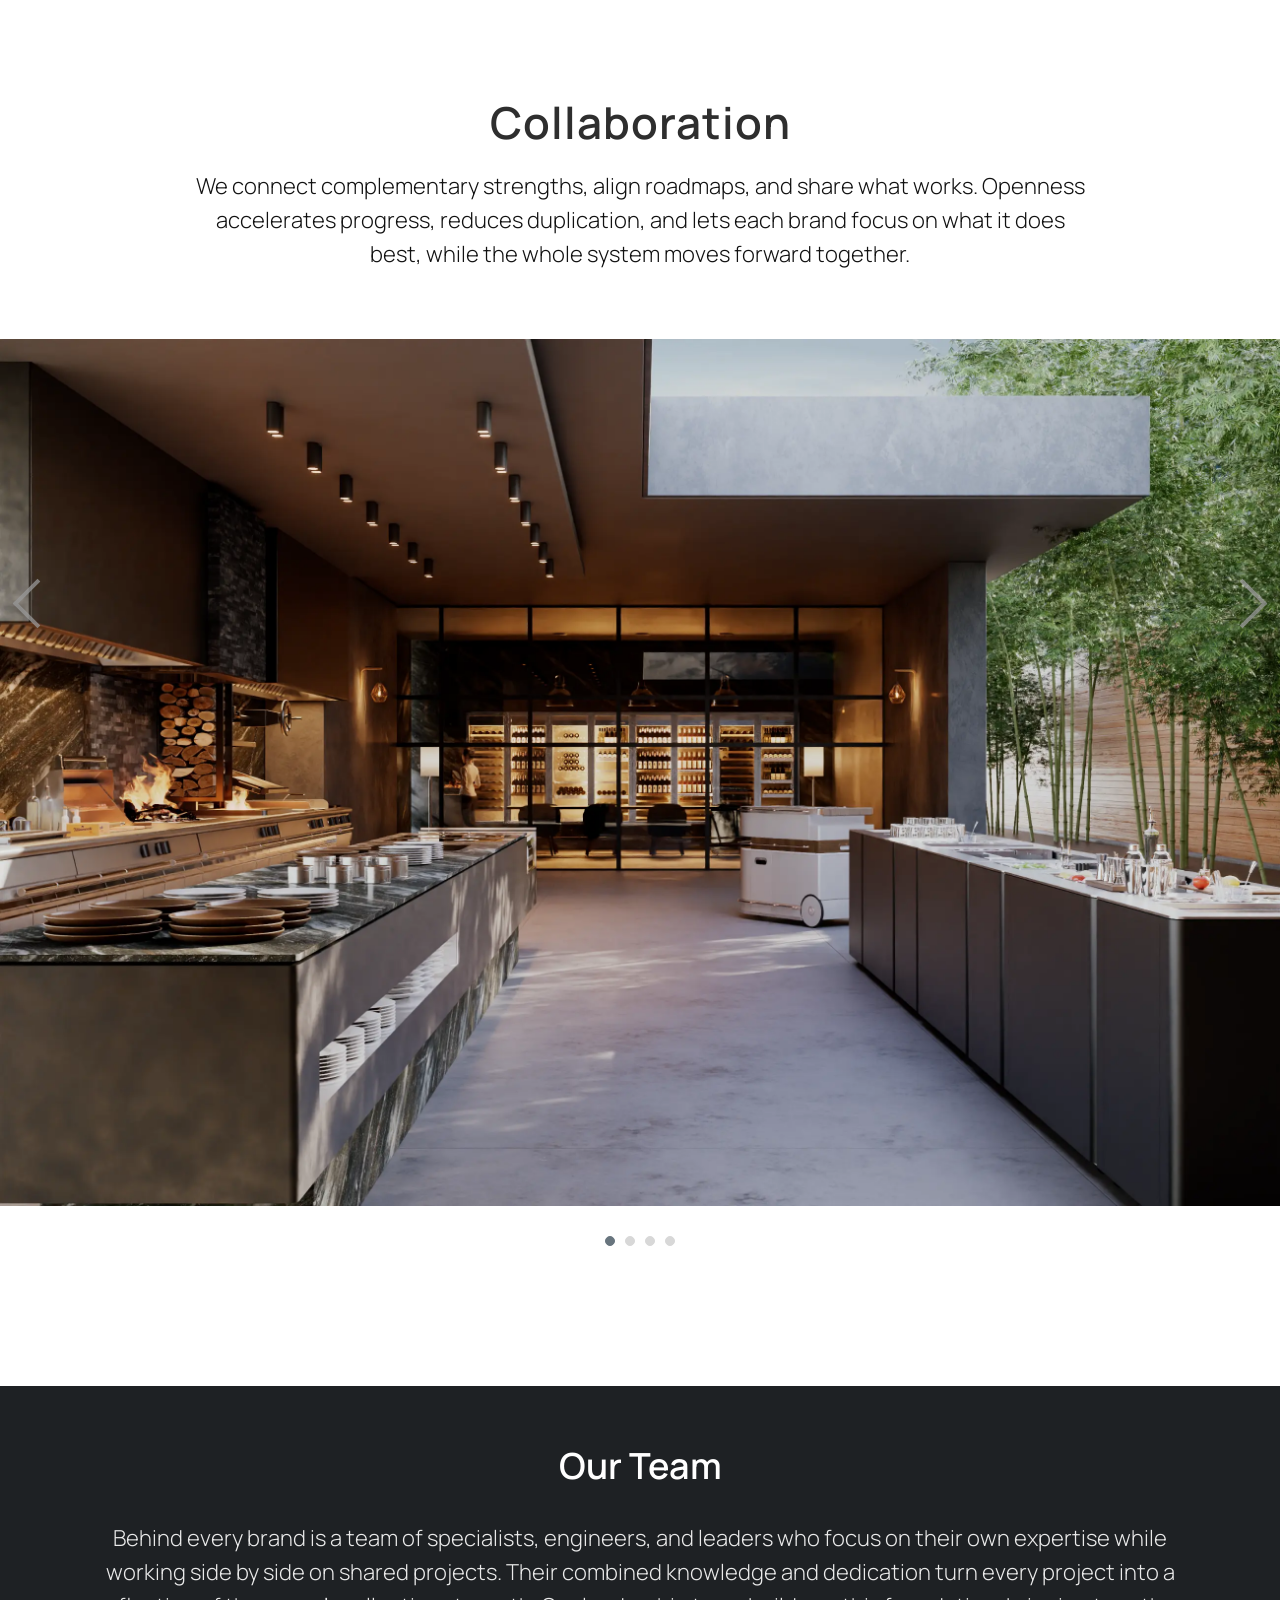
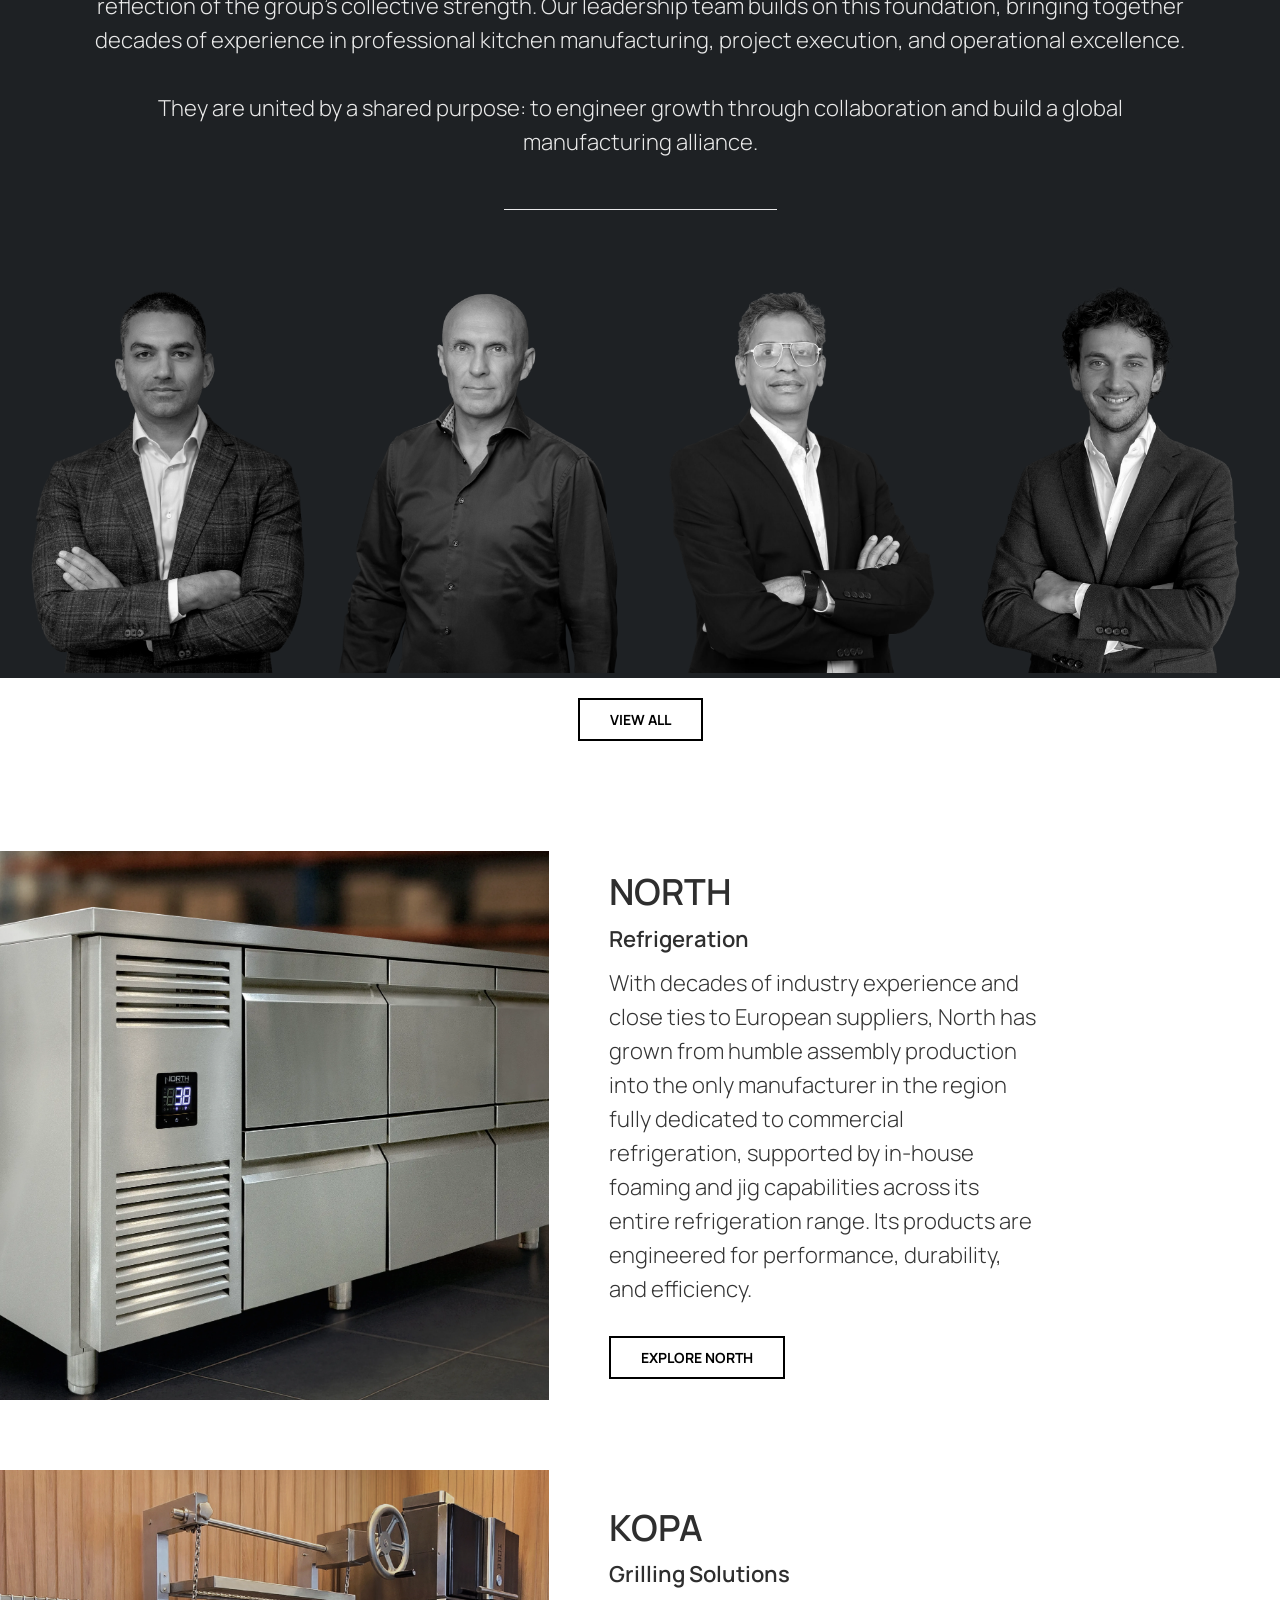
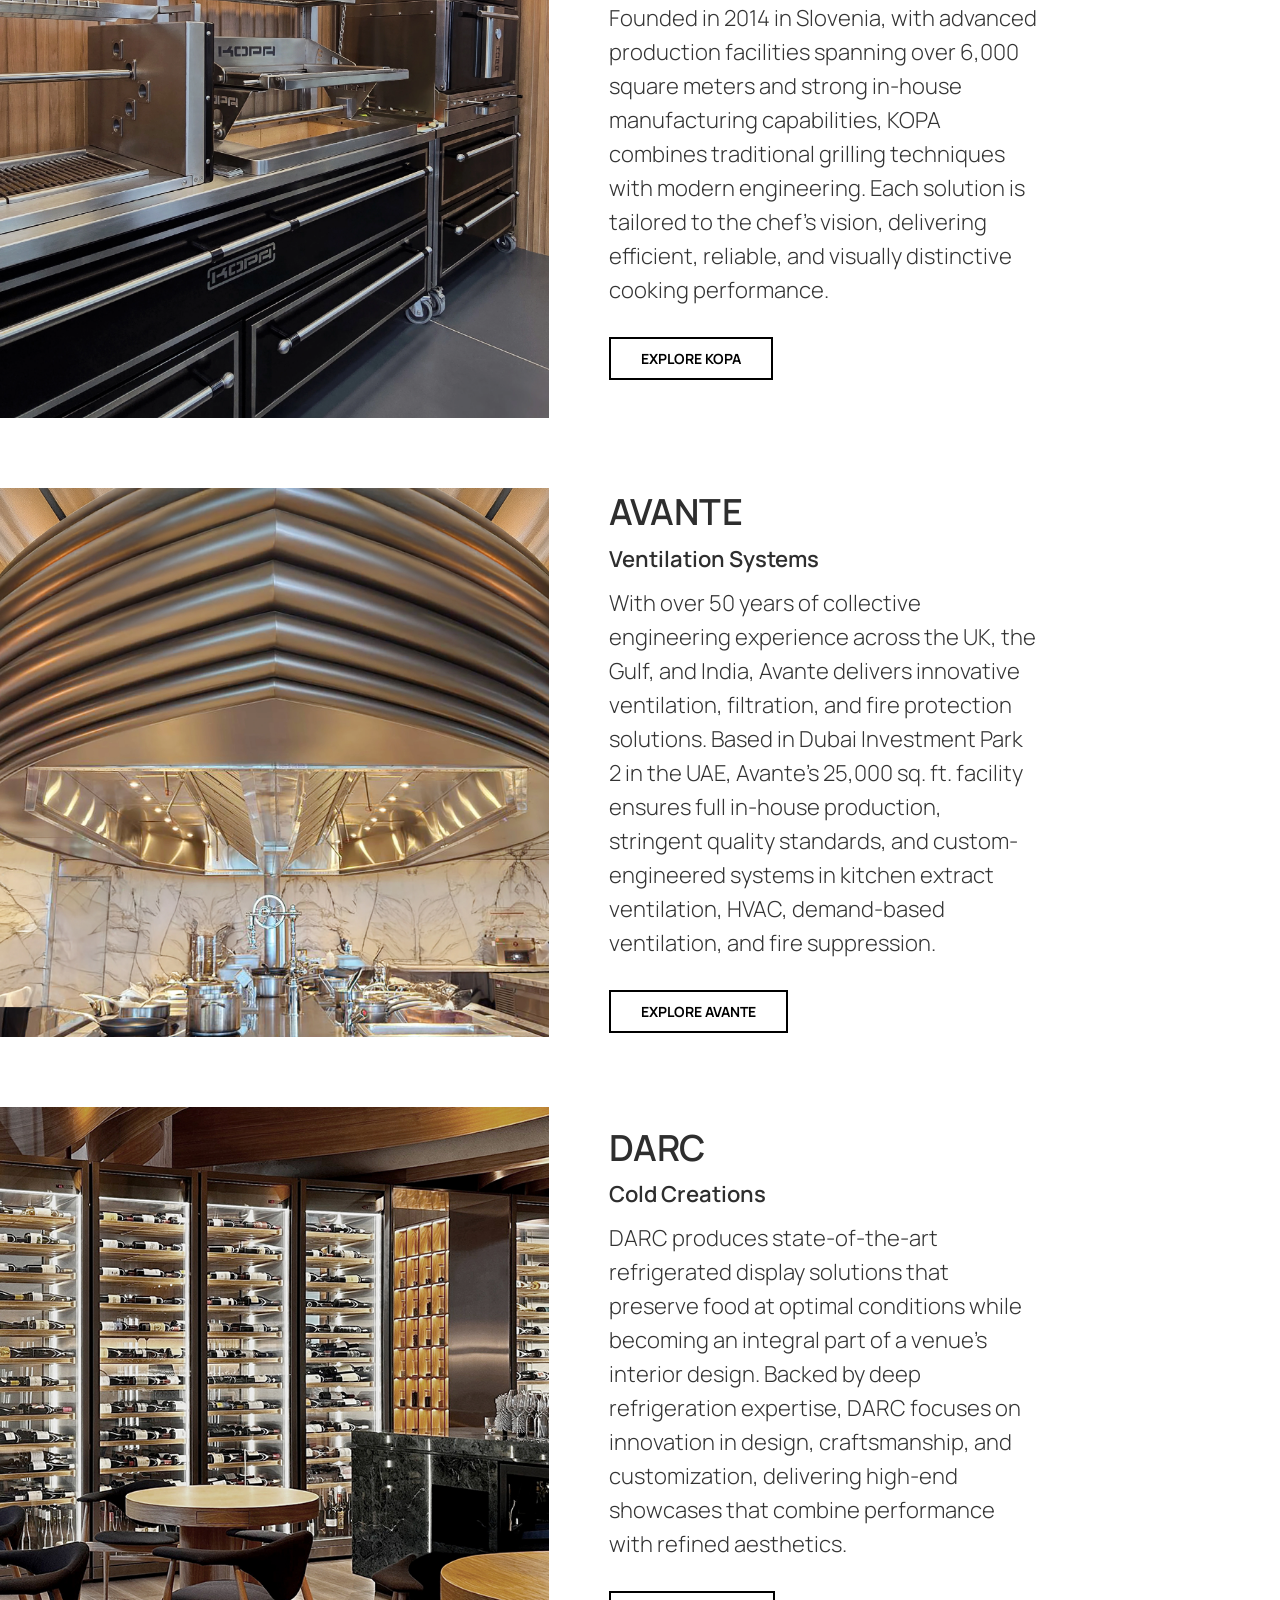
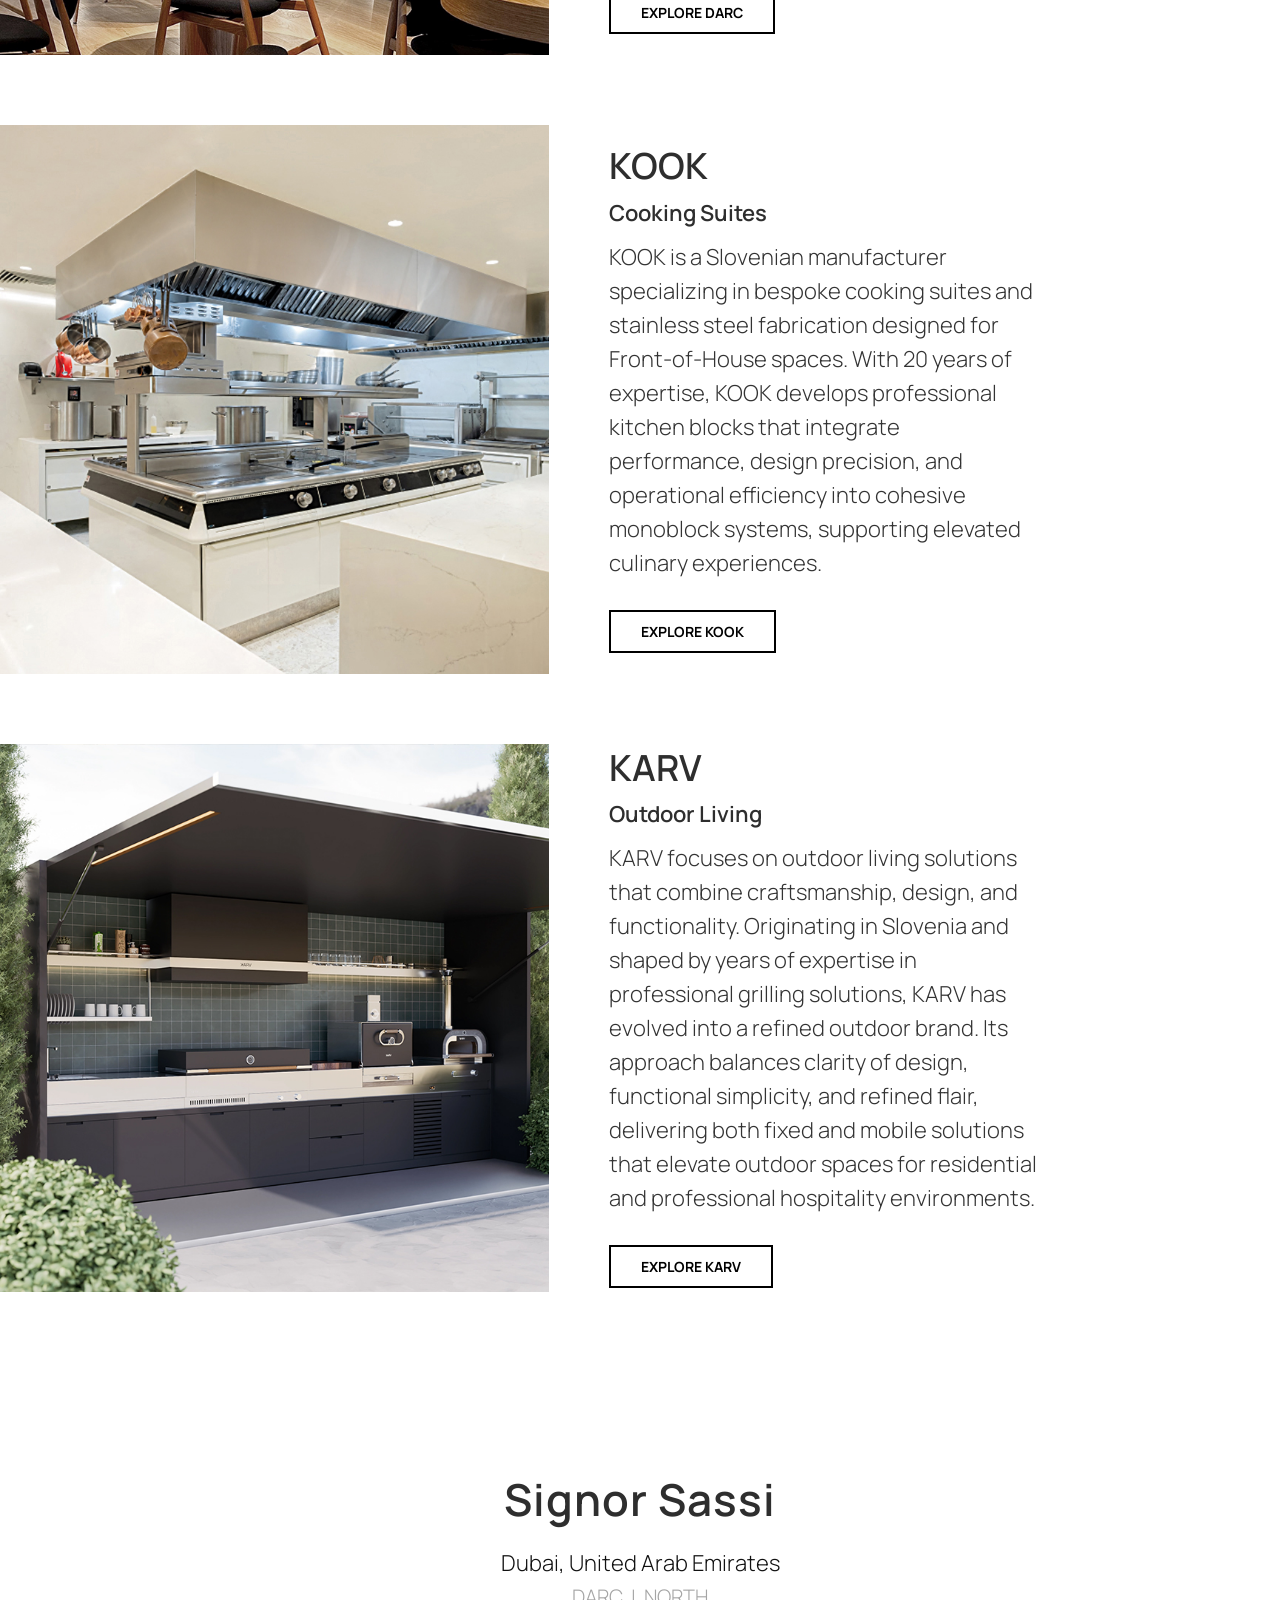
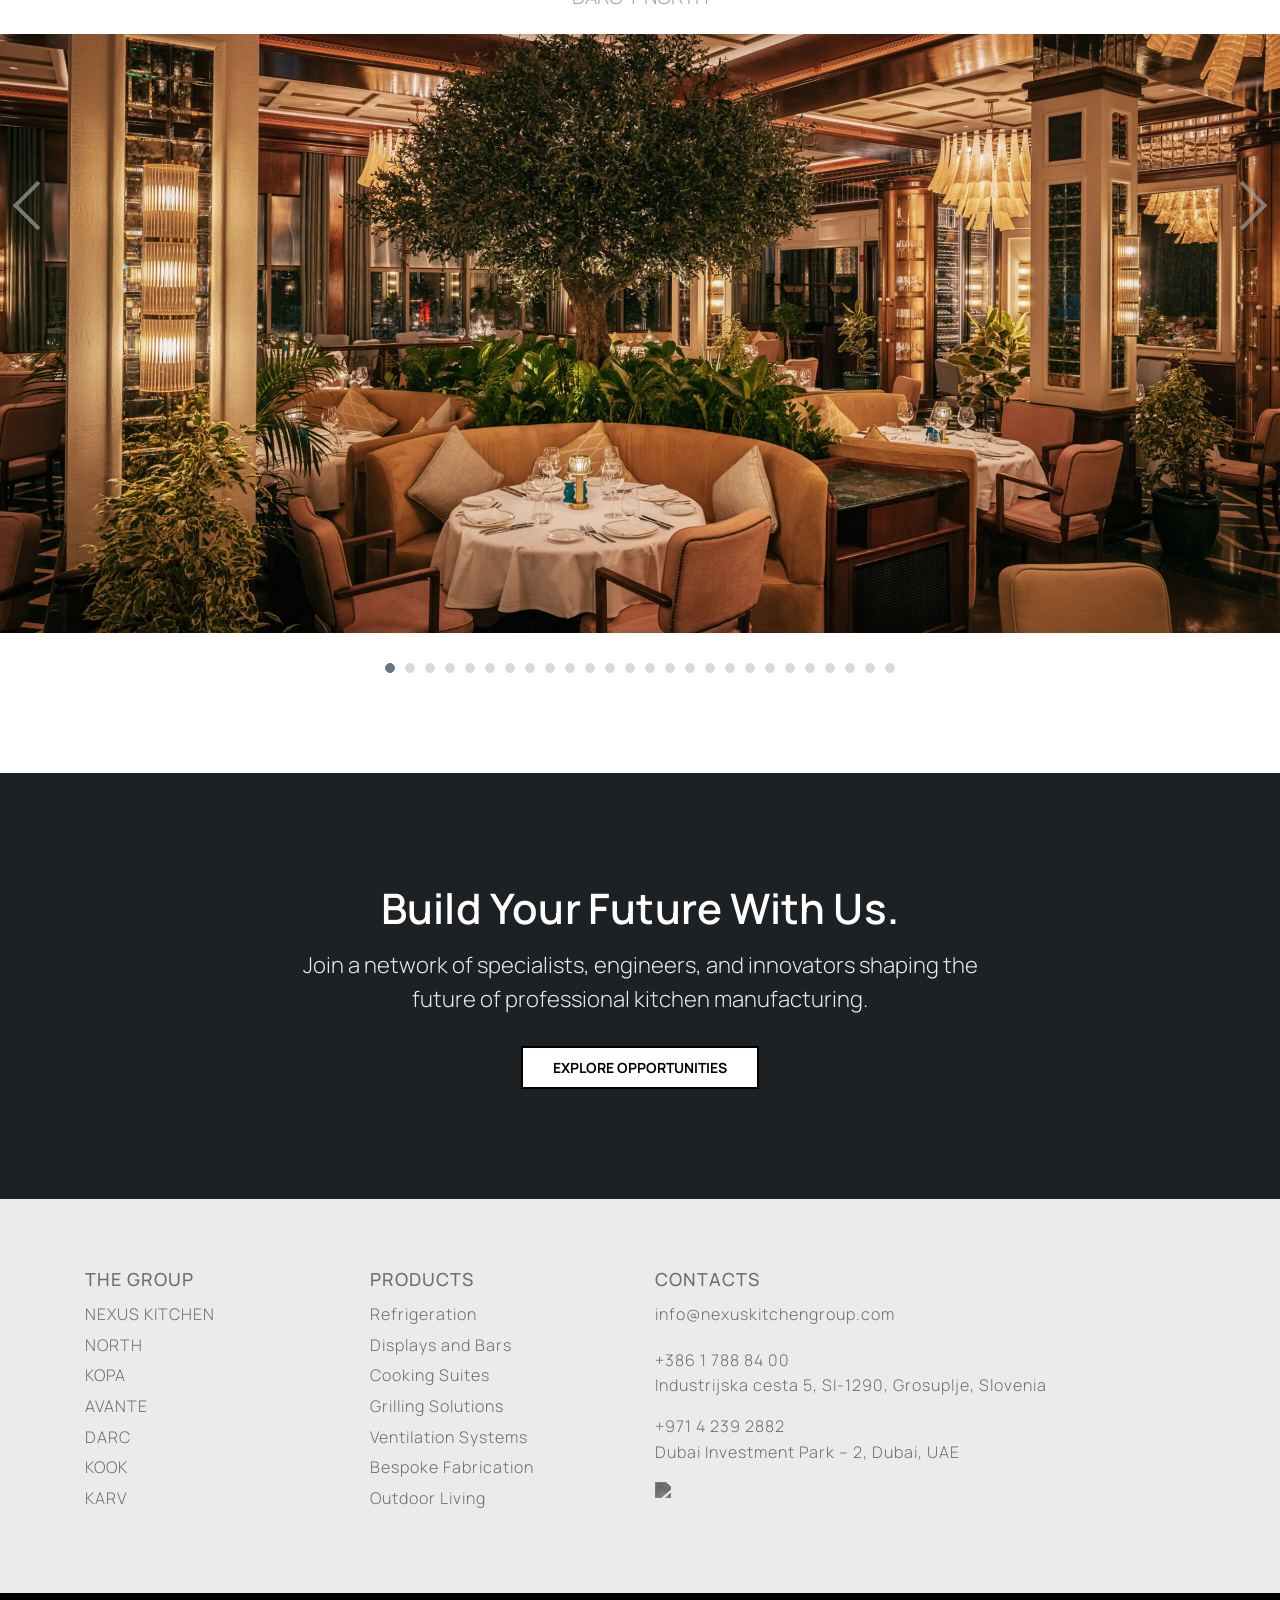
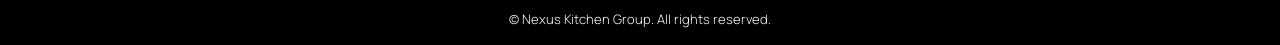
==== commit 4f957a3a: "Match the repo to the live site and make the CEO message readable on phones The live site (GoDaddy) " ====
--- a/index.html
+++ b/index.html
@@ -6,6 +6,16 @@
   <meta name="viewport" content="width=device-width, initial-scale=1" />
   <meta name="format-detection" content="telephone=no">
   <title>Nexus Kitchen Group</title>
+  <meta property="og:title" content="Nexus Kitchen Group" />
+  <meta property="og:description" content="Connecting Factories. Empowering Growth." />
+  <meta property="og:image" content="https://nexuskitchengroup.com/src/landing%20nexus%201.webp" />
+  <meta property="og:url" content="https://nexuskitchengroup.com/" />
+  <meta property="og:type" content="website" />
+
+  <meta name="twitter:card" content="summary_large_image" />
+  <meta name="twitter:title" content="Nexus Kitchen Group" />
+  <meta name="twitter:description" content="Connecting Factories. Empowering Growth." />
+  <meta name="twitter:image" content="https://nexuskitchengroup.com/src/landing%20nexus%201.webp" />
   <link rel="icon" type="image/x-icon" href="/favicon.ico">
   <link rel="icon" type="image/png" sizes="32x32" href="/favicon-32x32.png">
   <link rel="icon" type="image/png" sizes="192x192" href="/favicon-192x192.png">
@@ -334,13 +344,33 @@
     <section class="ceo-hero-section">
       <!-- 1. The Background Layer -->
       <div class="ceo-hero-bg">
-        <img src="src/ceo-msg.webp" alt="Hassan Anouti - Nexus Kitchen Group CEO">
+        <picture>
+          <!-- ceo-msg.webp has the message printed into it, which shrinks to ~5px text on a phone.
+               Phones get the plain photo instead, and .ceo-msg-content--phone below carries the words. -->
+          <source media="(max-width: 767px)" srcset="src/ceo-msg-photo.webp">
+          <img src="src/ceo-msg.webp" alt="Hassan Anouti - Nexus Kitchen Group CEO">
+        </picture>
         <!-- The Scrim: Dark overlay to make text readable -->
         <div class="ceo-hero-overlay"></div>
       </div>
 
       <!-- 2. The Content Layer -->
-      <div class="ceo-msg-content">
+      <!-- <div class="ceo-msg-content">
+        <p>
+          Nexus Kitchen Group was created with a simple belief, that the future of our industry belongs to those who
+          build together. Every brand in our group carries its own heritage, yet our strength comes from uniting
+          knowledge, talent, and capability under one vision. We focus on engineering excellence, investing locally,
+          and creating systems that serve chefs, operators, and partners with reliability they can trust. Our goal is
+          not only to manufacture equipment, but to build a lasting heritage, one that grows, adapts, and elevates
+          every brand within it. Nexus Kitchen is our commitment to a better way of building the kitchen industry’s
+          future.
+                  <div class="line-container">
+            <div class="line-divider"></div>
+          </div>
+        </p>
+      </div> -->
+
+      <div class="ceo-msg-content ceo-msg-content--phone">
         <p>
           Nexus Kitchen Group was created with a simple belief, that the future of our industry belongs to those who
           build together. Every brand in our group carries its own heritage, yet our strength comes from uniting
@@ -350,12 +380,8 @@
           every brand within it. Nexus Kitchen is our commitment to a better way of building the kitchen industry’s
           future.
         </p>
-
-        <!-- <div class="ceo-msg-footer">
-      <p>Hassan Anouti</p>
-      <p>Group CEO</p>
-    </div> -->
-      </div>
+      </div>
+
     </section>
 
     <!-- VALUES & PHILOSOFY-->
@@ -397,7 +423,42 @@
             </div>
           </div>
 
-
+          <div id="shared-knowledge" class="item">
+            <div class="pimcore_area_text-image-full-width pimcore_area_content ">
+              <section class="area-text-image-full ">
+                <div class="row">
+                  <div class="container">
+                    <div class="col-xs-12 text-wrapper">
+                      <h2 class="slider-title">Shared Knowledge
+
+                      </h2>
+                      <div class="collaboration-paragraph">
+                        <p class="slider-paragraph">
+                          Expertise grows when it is transferred. We document, teach,
+
+                          and mentor across teams and countries, so skills, standards, and improvements
+
+                          are replicated consistently and raise the bar for everyone.
+
+                        </p>
+                      </div>
+                      <!-- <span class="button"><a href="https://www.thenicekitchen.com/en/Tecnologia" type="internal">TNK
+                          technology</a></span> -->
+                    </div>
+                    <div class="col-xs-12 image-wrapper">
+                      <picture data-alt="" data-default-src="src/knowledge.webp">
+                        <source srcset="src/knowledge.webp 2x" media="(max-width: 768px)" type="image/webp">
+                        <source srcset="src/knowledge.webp 2x" media="(max-width: 768px)" type="image/jpeg">
+                        <source srcset="src/knowledge.webp 1x" type="image/webp">
+                        <source srcset="src/knowledge.webp 1x, src/knowledge.webp 2x" type="image/jpeg">
+                        <img alt="" title="" src="src/knowledge.webp">
+                      </picture>
+                    </div>
+                  </div>
+                </div>
+              </section>
+            </div>
+          </div>
 
           <div id="craftsmanship" class="item">
             <div class="pimcore_area_text-image-full-width pimcore_area_content ">
@@ -409,9 +470,11 @@
                       </h2>
                       <div class="collaboration-paragraph">
                         <p class="slider-paragraph">
-                        We plan and invest for the long term by building production closer to the markets we serve. 
-                        Local factories support our customers in close proximity to their operations, reduce transport, 
-                        strengthen supply-chain resilience, and enable the development of skilled teams rooted in the regions where we operate.
+                          We plan and invest for the long term by building production closer to the markets we serve.
+                          Local factories support our customers in close proximity to their operations, reduce
+                          transport,
+                          strengthen supply-chain resilience, and enable the development of skilled teams rooted in the
+                          regions where we operate.
                         </p>
                       </div>
                     </div>
@@ -746,19 +809,6 @@
   <!-- DIVIDER -->
   <div class="empty-space light"></div>
   <div class="empty-space light"></div>
-
-
-
-
-
-
-
-
-
-
-
-
-
 
 
   <!-- CAREERS: the open positions and the application form are on career.html -->
@@ -925,17 +975,44 @@
 </script>
 
 <script>
-  //<!--
   $(document).ready(function ($) {
-    $('#gallery-carousel-69161a290386d, #gallery-carousel-2').slick({
+    $('#gallery-carousel-69161a290386d').slick({
       dots: true,
-      autoplay: true,
+      autoplay: false,
+      autoplaySpeed: 6000,
+      pauseOnHover: false,
+      pauseOnFocus: false,
+    });
+  });
+</script>
+
+<script>
+  $(document).ready(function ($) {
+    const $carousel = $('#gallery-carousel-2');
+
+    $carousel.slick({
+      dots: true,
+      autoplay: false,
       autoplaySpeed: 3000,
       pauseOnHover: false,
       pauseOnFocus: false,
     });
+
+    if ('IntersectionObserver' in window) {
+      const observer = new IntersectionObserver((entries) => {
+        entries.forEach((entry) => {
+          if (entry.isIntersecting) {
+            $carousel.slick('slickPlay');
+          } else {
+            $carousel.slick('slickPause');
+          }
+        });
+      });
+      observer.observe($carousel[0]);
+    } else {
+      $carousel.slick('slickPlay');
+    }
   });
-  //-->
 </script>
 
 
--- a/css/index.css
+++ b/css/index.css
@@ -9,7 +9,7 @@
   --gray-dark: #424242;
   --white: #ffffff;
   --gray: #99999a;
-  --content-max: 1100px;
+  --content-max: 1140px;
   --side-gutter: 24px;
 }
 
@@ -28,6 +28,18 @@
   /* font-family: "Manrope", sans-serif; */
   font: 300 14px Manrope, sans-serif;
   line-height: 1.4;
+}
+
+/* The closed mobile menu (.nav-links) waits off-screen at right:-100%. iOS Safari ignores
+   overflow-x on <body> alone and lets the page pan sideways to it, so the root clips too.
+   body uses clip, not hidden: with <html> also clipping, body:hidden would make <body> its
+   own scroll container and break position:sticky. Older Safari drops clip and keeps the
+   body:hidden from styles-en.css. */
+html {
+  overflow-x: hidden;
+}
+body {
+  overflow-x: clip;
 }
 
 a {
@@ -539,8 +551,9 @@
     margin-right: -12px !important;
   }
   
+  /* Six logos + gaps need 350px at 50px each; scale down below ~385px screens. */
   .hero-logos .logo-box img {
-    max-width: 50px;
+    max-width: min(50px, 13vw);
     opacity: 0.98;
   }
 
@@ -1130,11 +1143,11 @@
 .ceo-hero-section {
   position: relative;
   width: 100%;
-  height: 800px;
+  height: 100%;
   display: flex;
-  align-items: end;
+  align-items: center;
   justify-content: center;
-  padding: 80px 20px; /* Top/Bottom padding ensures text doesn't hit edges */
+  /* padding: 80px 20px;  */
   overflow: hidden;
   box-sizing: border-box;
 }
@@ -1144,9 +1157,11 @@
    inset: 0 is a modern shorthand for top:0; right:0; bottom:0; left:0;
 */
 .ceo-hero-bg {
-  position: absolute;
+  height: fit-content;
+  position: relative;
   inset: 0; 
   z-index: 0;
+  width: 100%;
   background-color: var(--bg-dark);
 }
 
@@ -1155,10 +1170,19 @@
 */
 .ceo-hero-bg img {
   width: 100%;
-  height: 100%;
-  object-fit: cover; 
   object-position: center; 
 }
+
+
+
+
+
+@media(min-width:1440px){
+  .ceo-hero-bg img {
+    height: 718px;
+  }
+}
+
 
 .ceo-hero-overlay {
   position: absolute;
@@ -1220,7 +1244,7 @@
 /* --- Mobile Responsiveness --- */
 @media (max-width: 768px) {
   .ceo-hero-section {
-    padding: 60px 20px;
+    /* padding: 60px 20px; */
     align-items: center;
     height: auto;
   }
@@ -1242,6 +1266,31 @@
     bottom: -40px;
     right: 0;
     font-size: 3rem;
+  }
+}
+/* Phones: ceo-msg.webp's printed-in text is unreadable at this width, so the plain photo
+   becomes a background and the real text sits on it. Desktop keeps the printed image. */
+.ceo-msg-content--phone {
+  display: none;
+}
+@media (max-width: 767px) {
+  .ceo-hero-bg {
+    position: absolute;
+    height: auto;
+  }
+  .ceo-hero-bg img {
+    height: 100%;
+    object-fit: cover;
+  }
+  .ceo-hero-overlay {
+    background: rgba(0, 0, 0, 0.65);
+  }
+  .ceo-msg-content--phone {
+    display: block;
+    padding: 70px 30px;
+    font-size: 16px;
+    line-height: 1.7;
+    text-align: center;
   }
 }
 /* 
--- a/css/career.css
+++ b/css/career.css
@@ -302,8 +302,9 @@
     flex-wrap: wrap;
   }
 
+  /* minmax(0, …): a plain 1fr track will not shrink below the file input's natural width. */
   .career-form {
-    grid-template-columns: 1fr;
+    grid-template-columns: minmax(0, 1fr);
   }
 }
 
